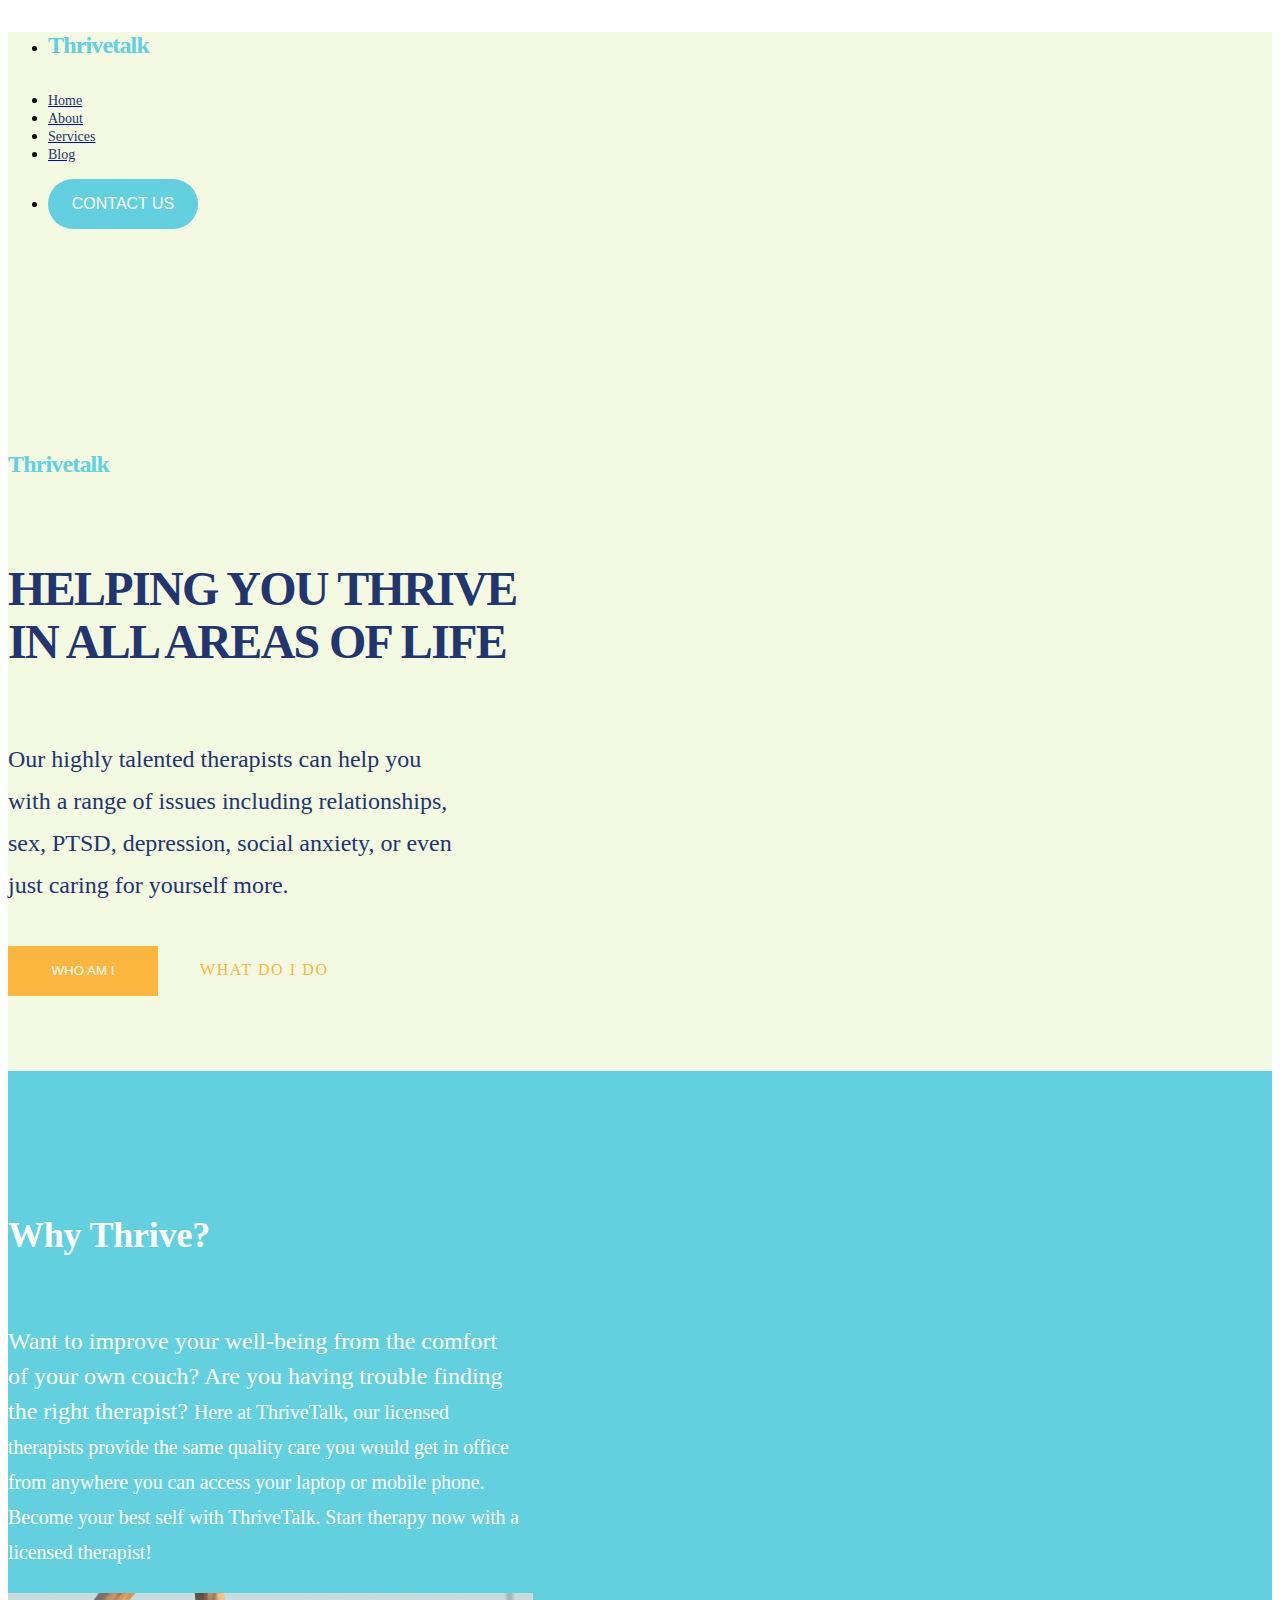
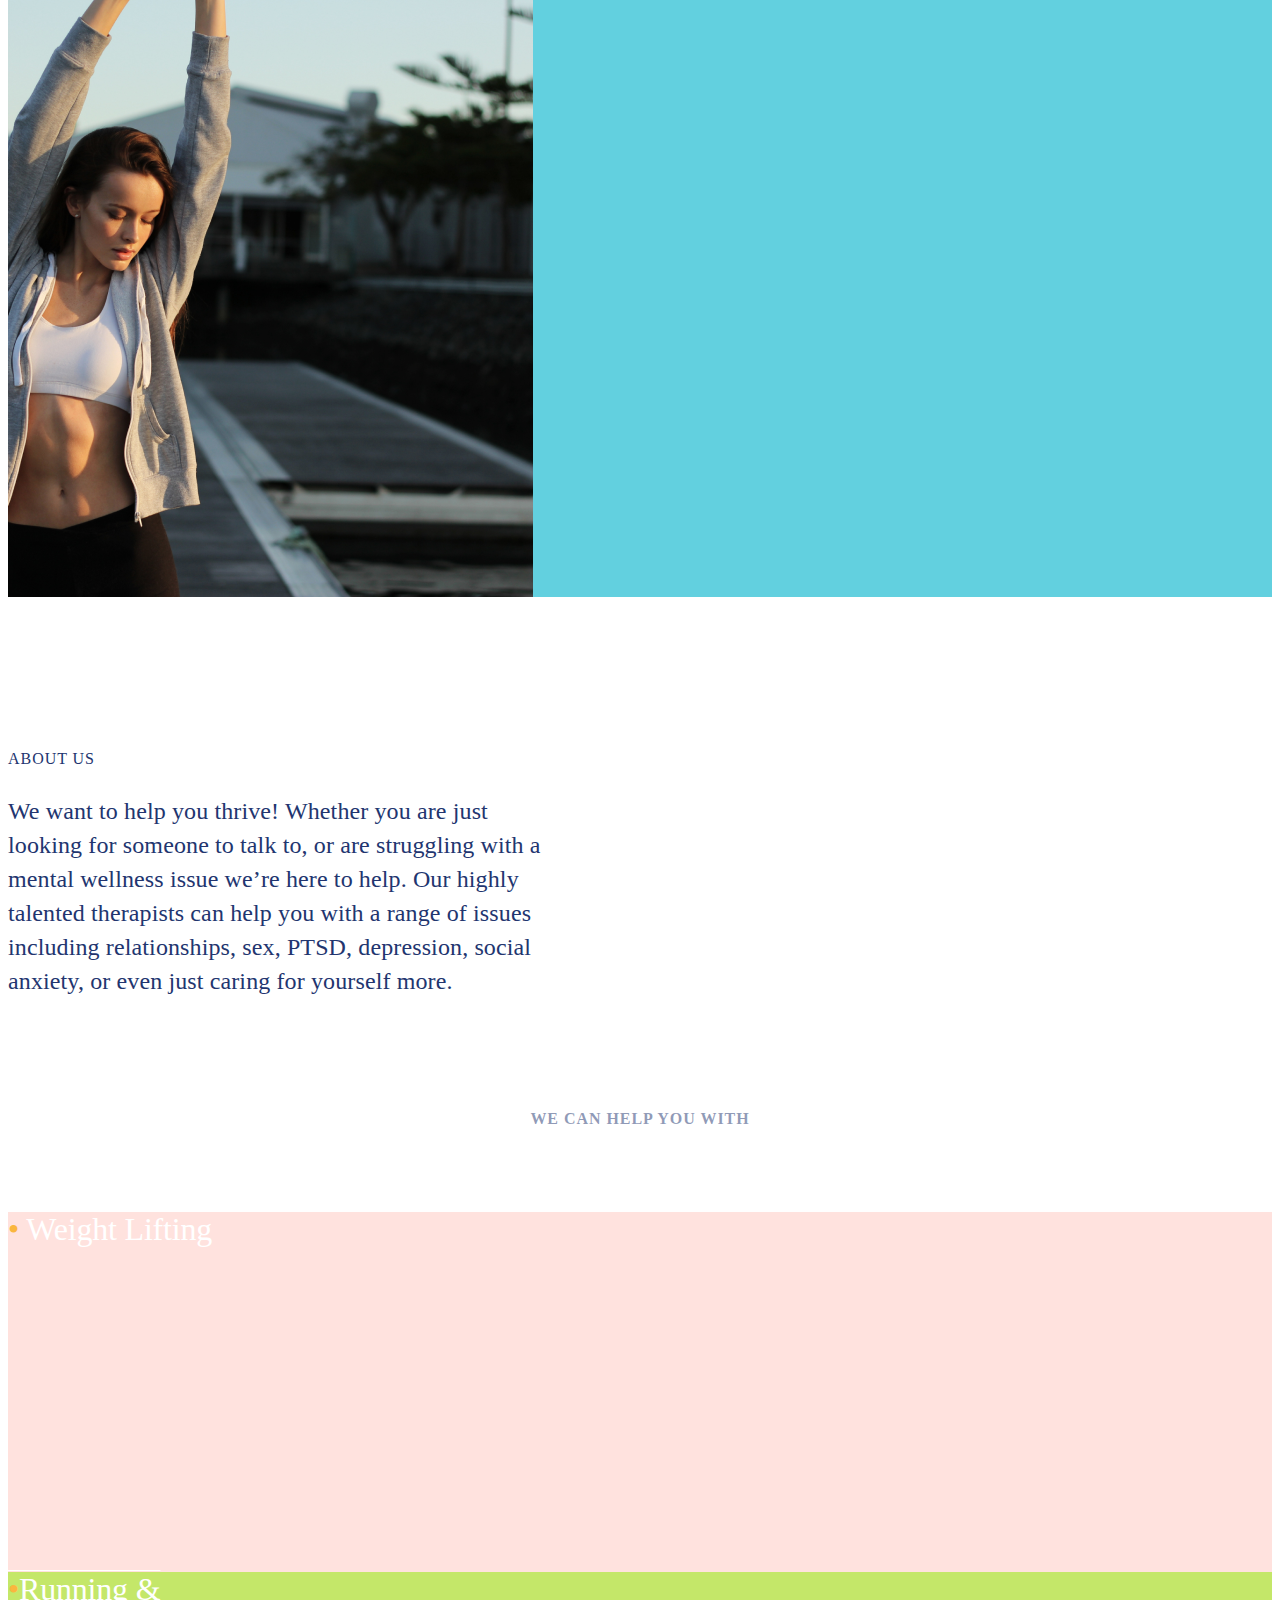
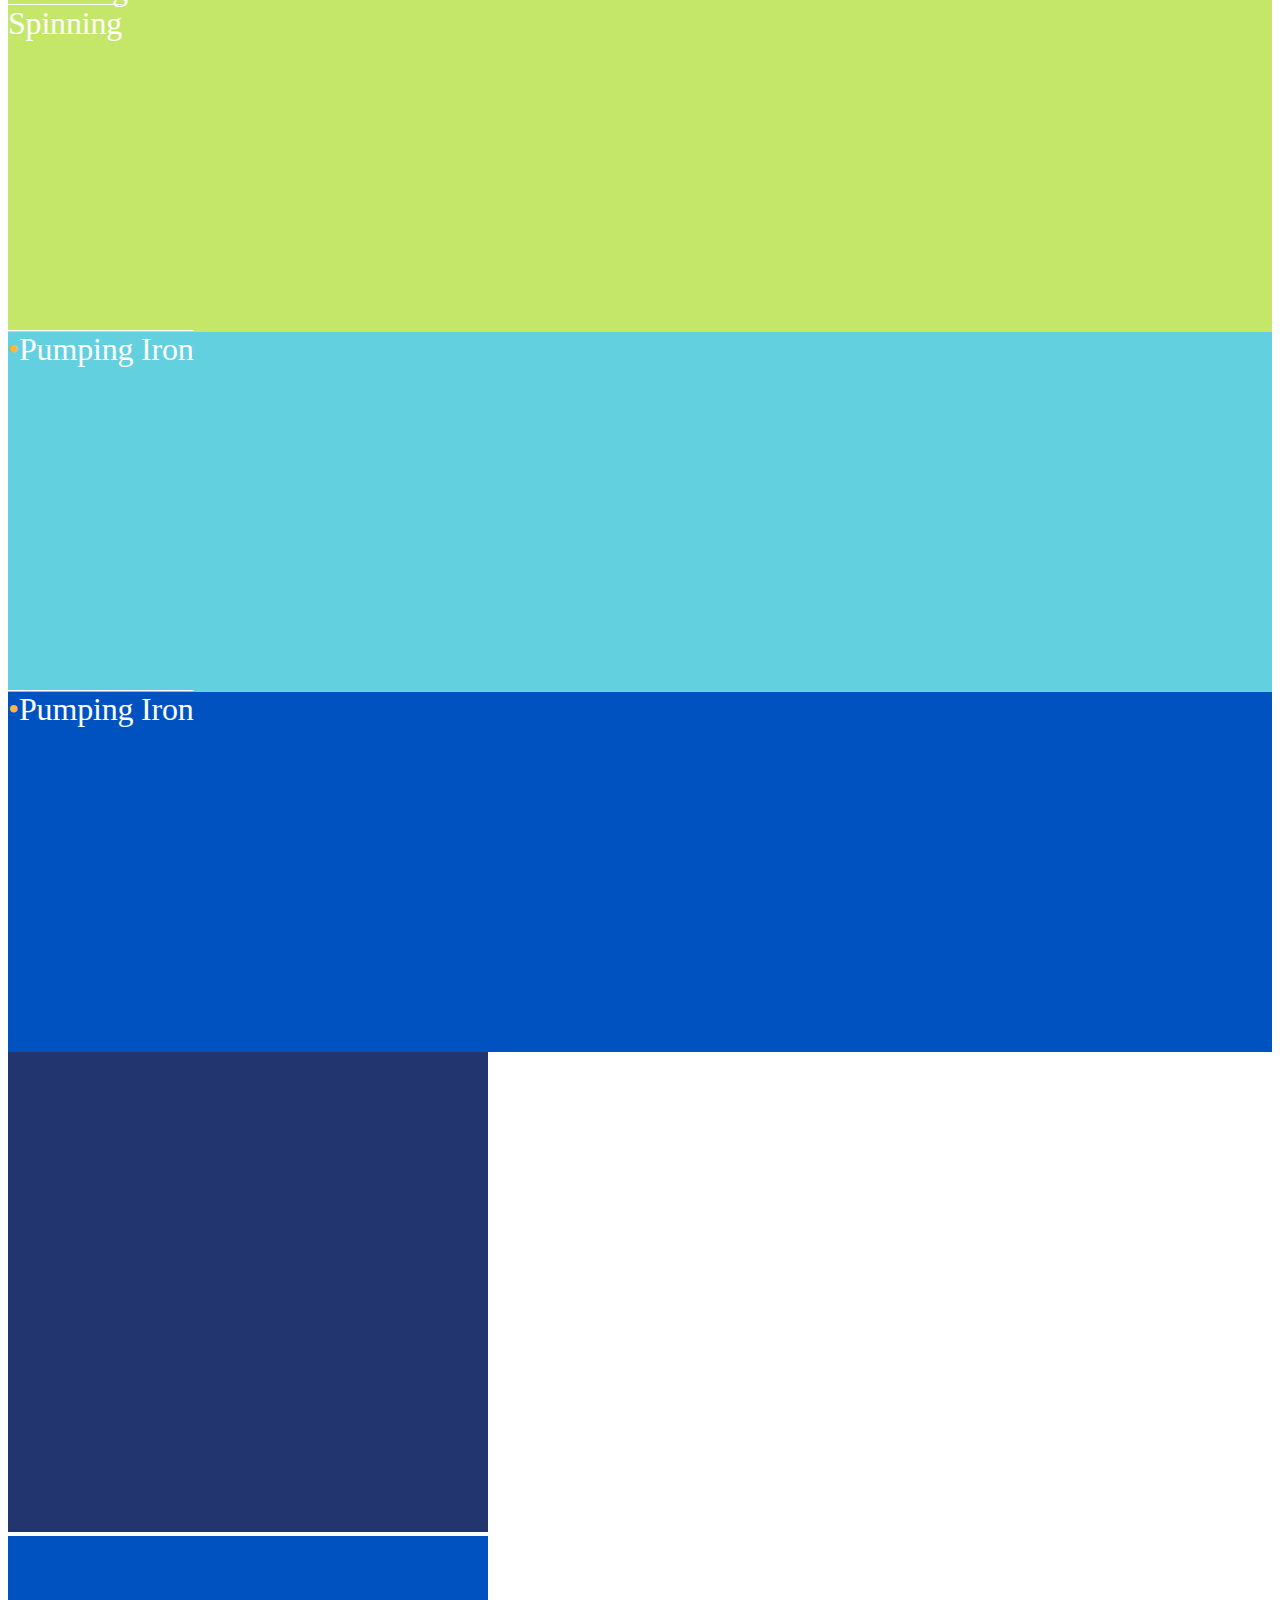
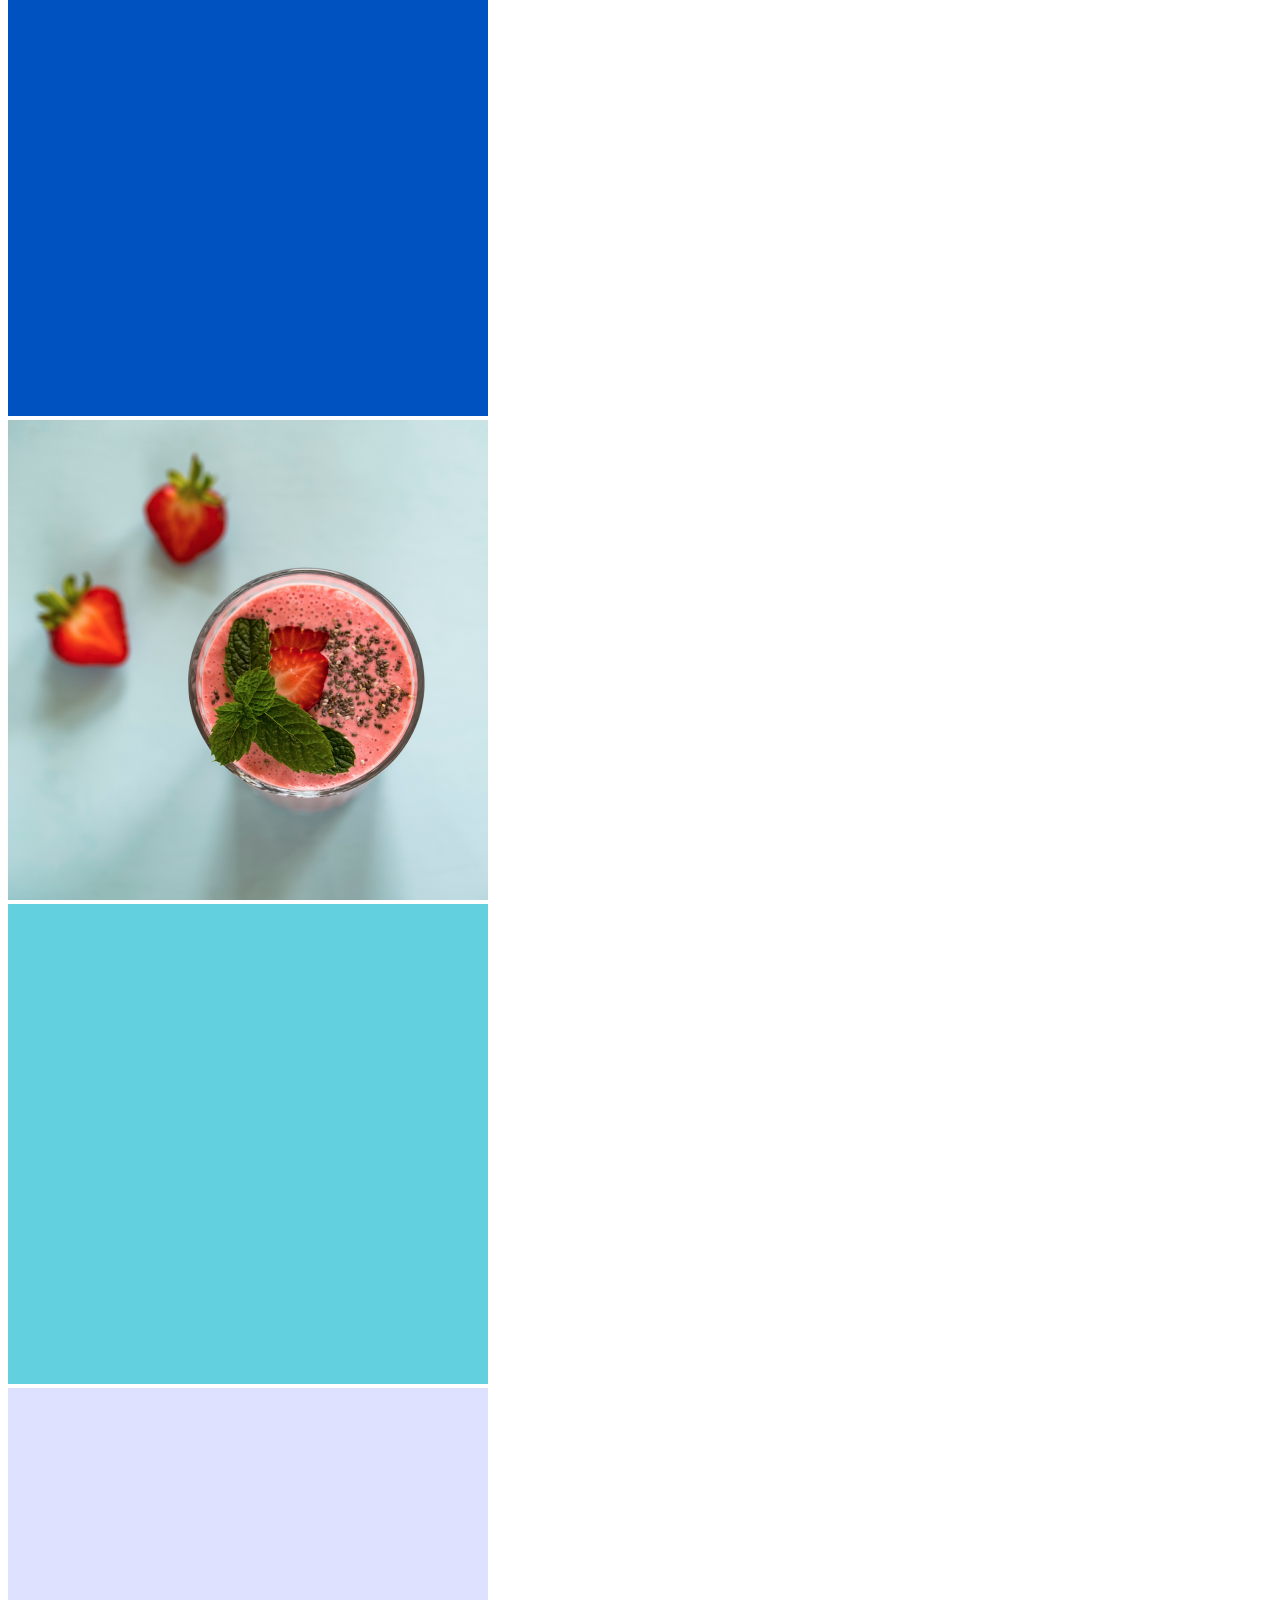
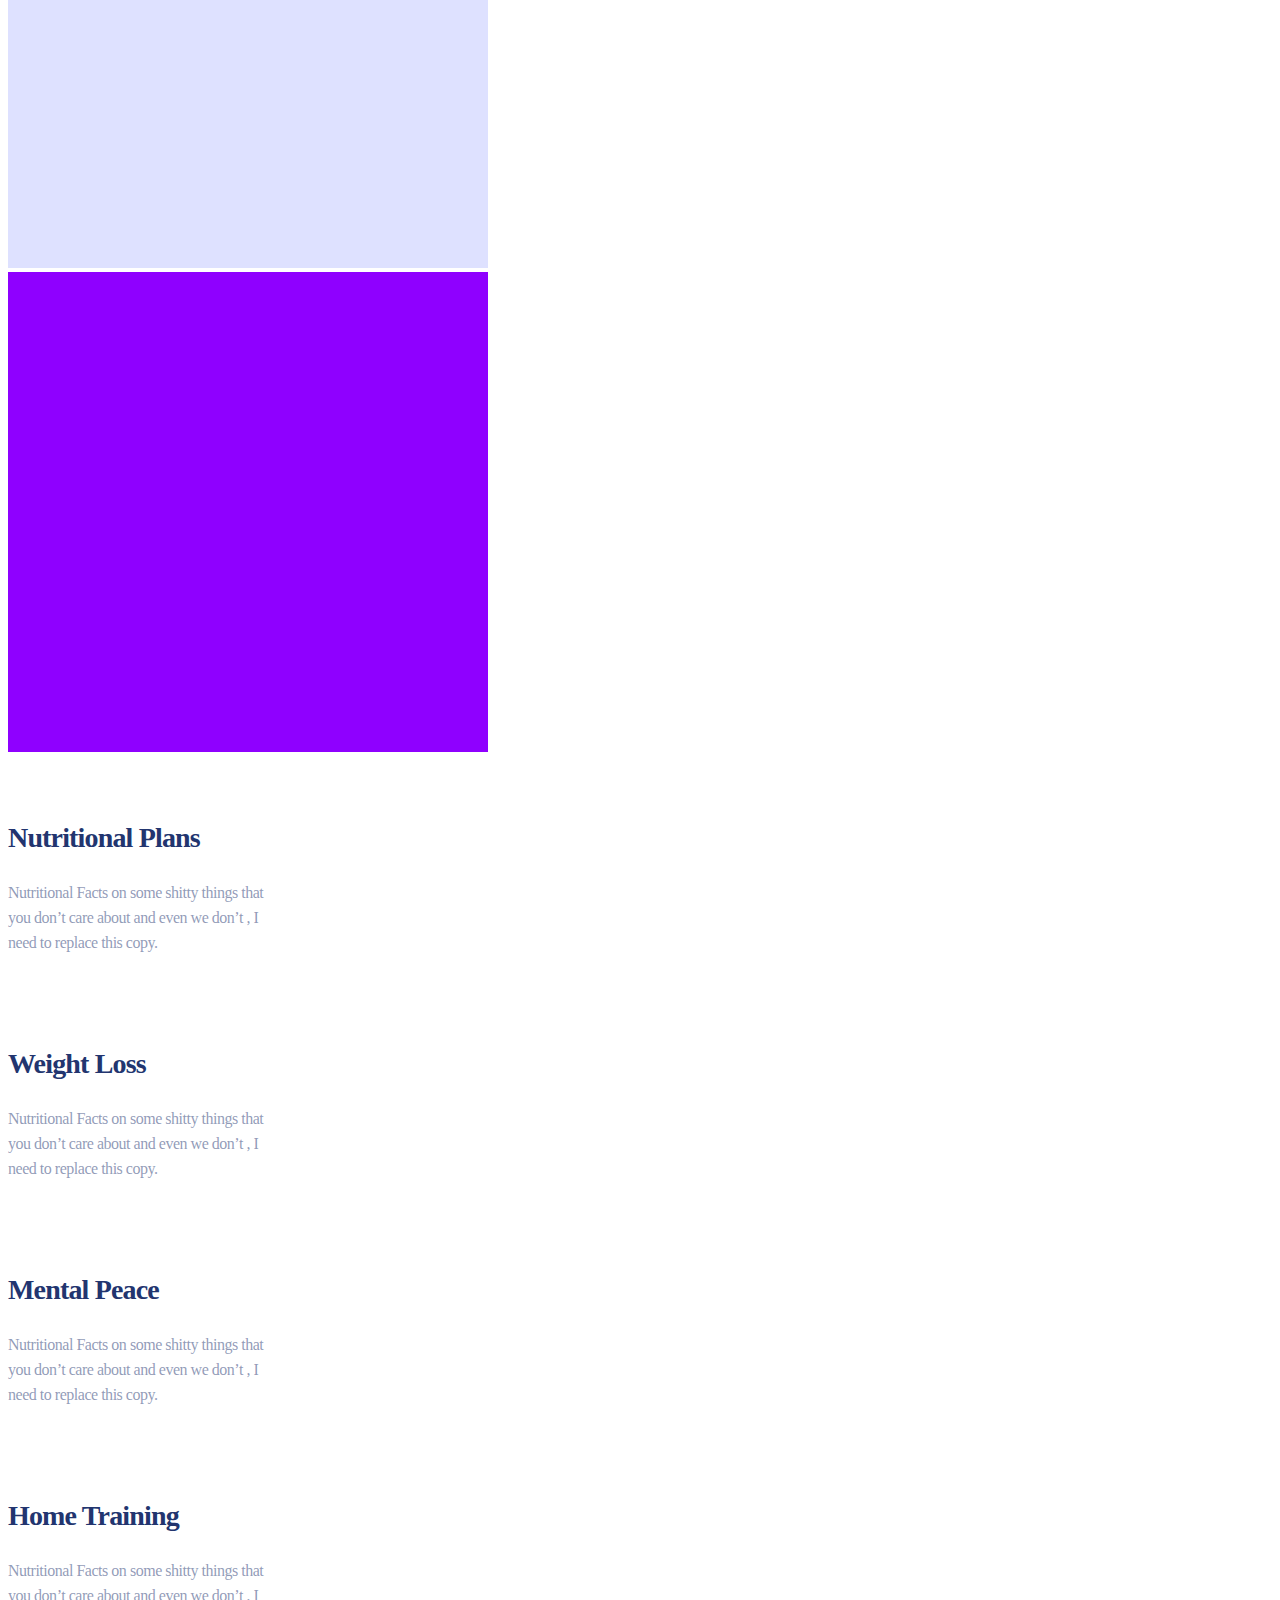
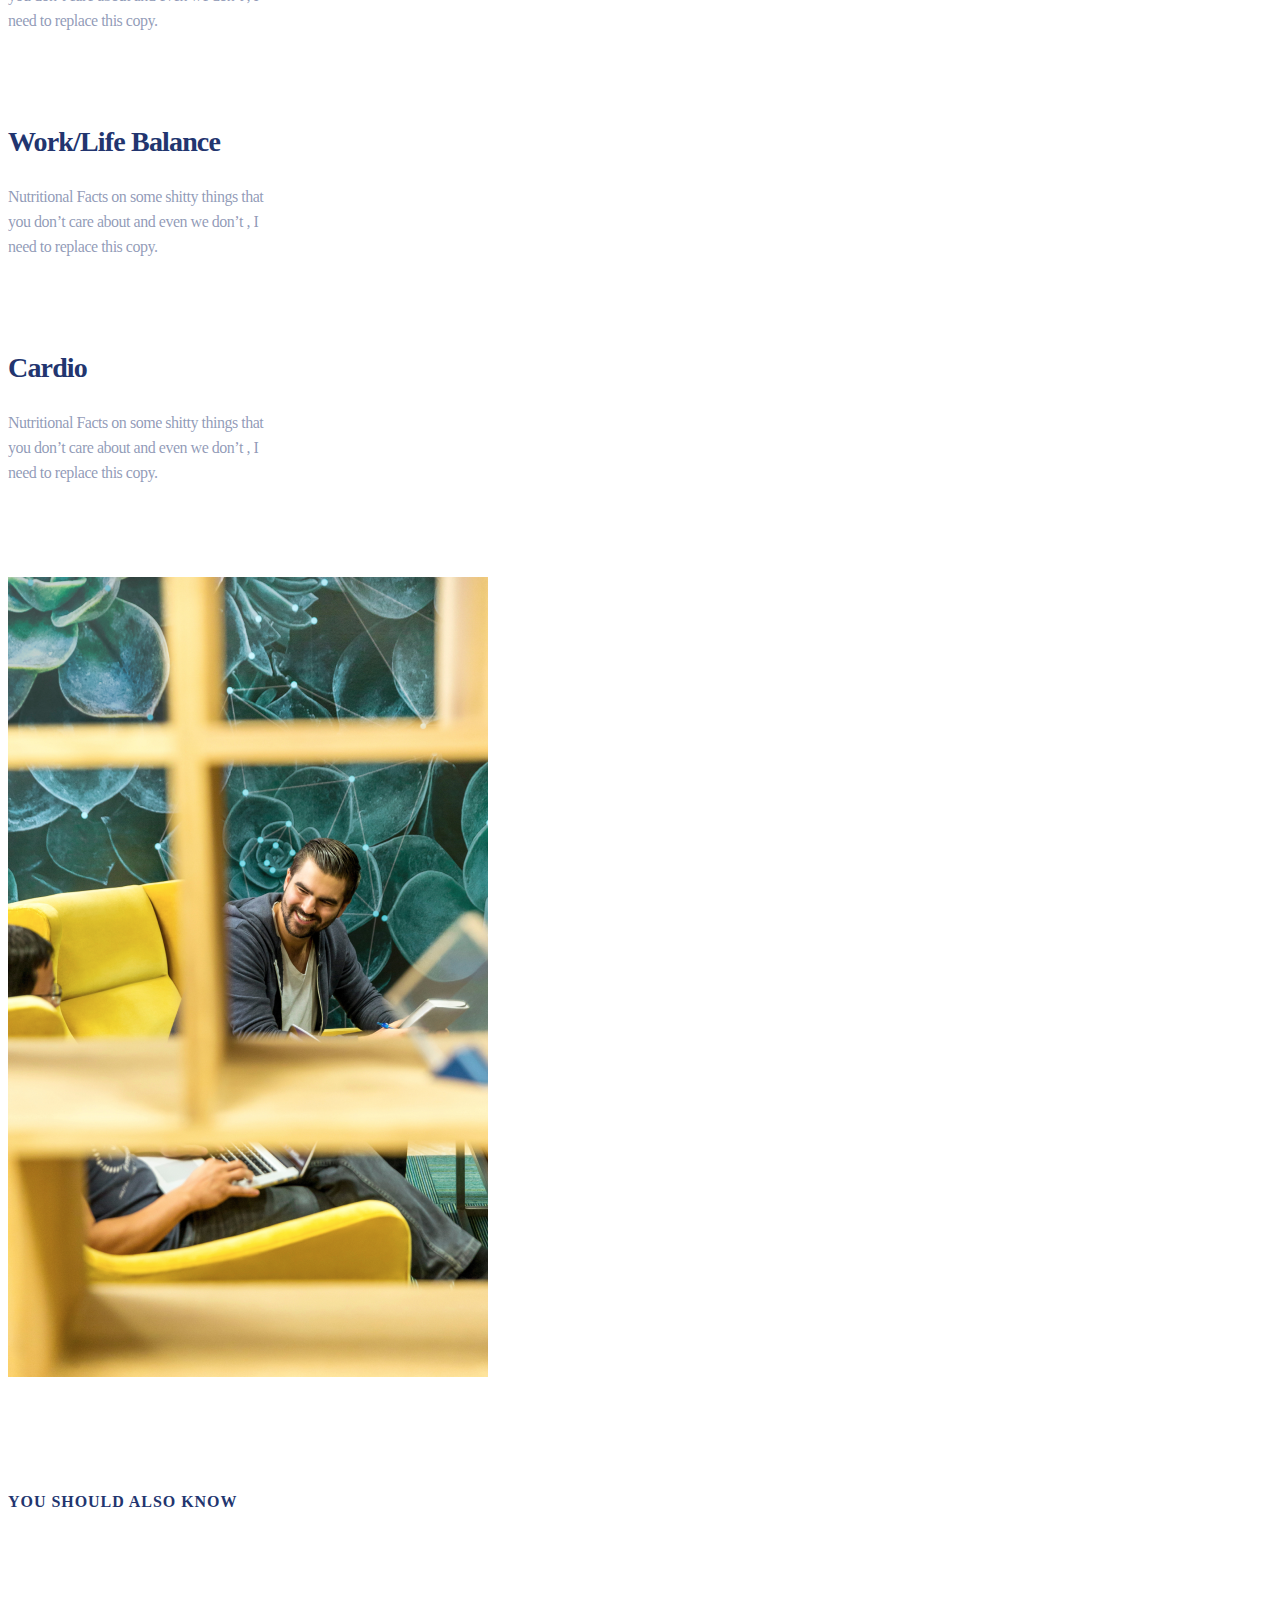
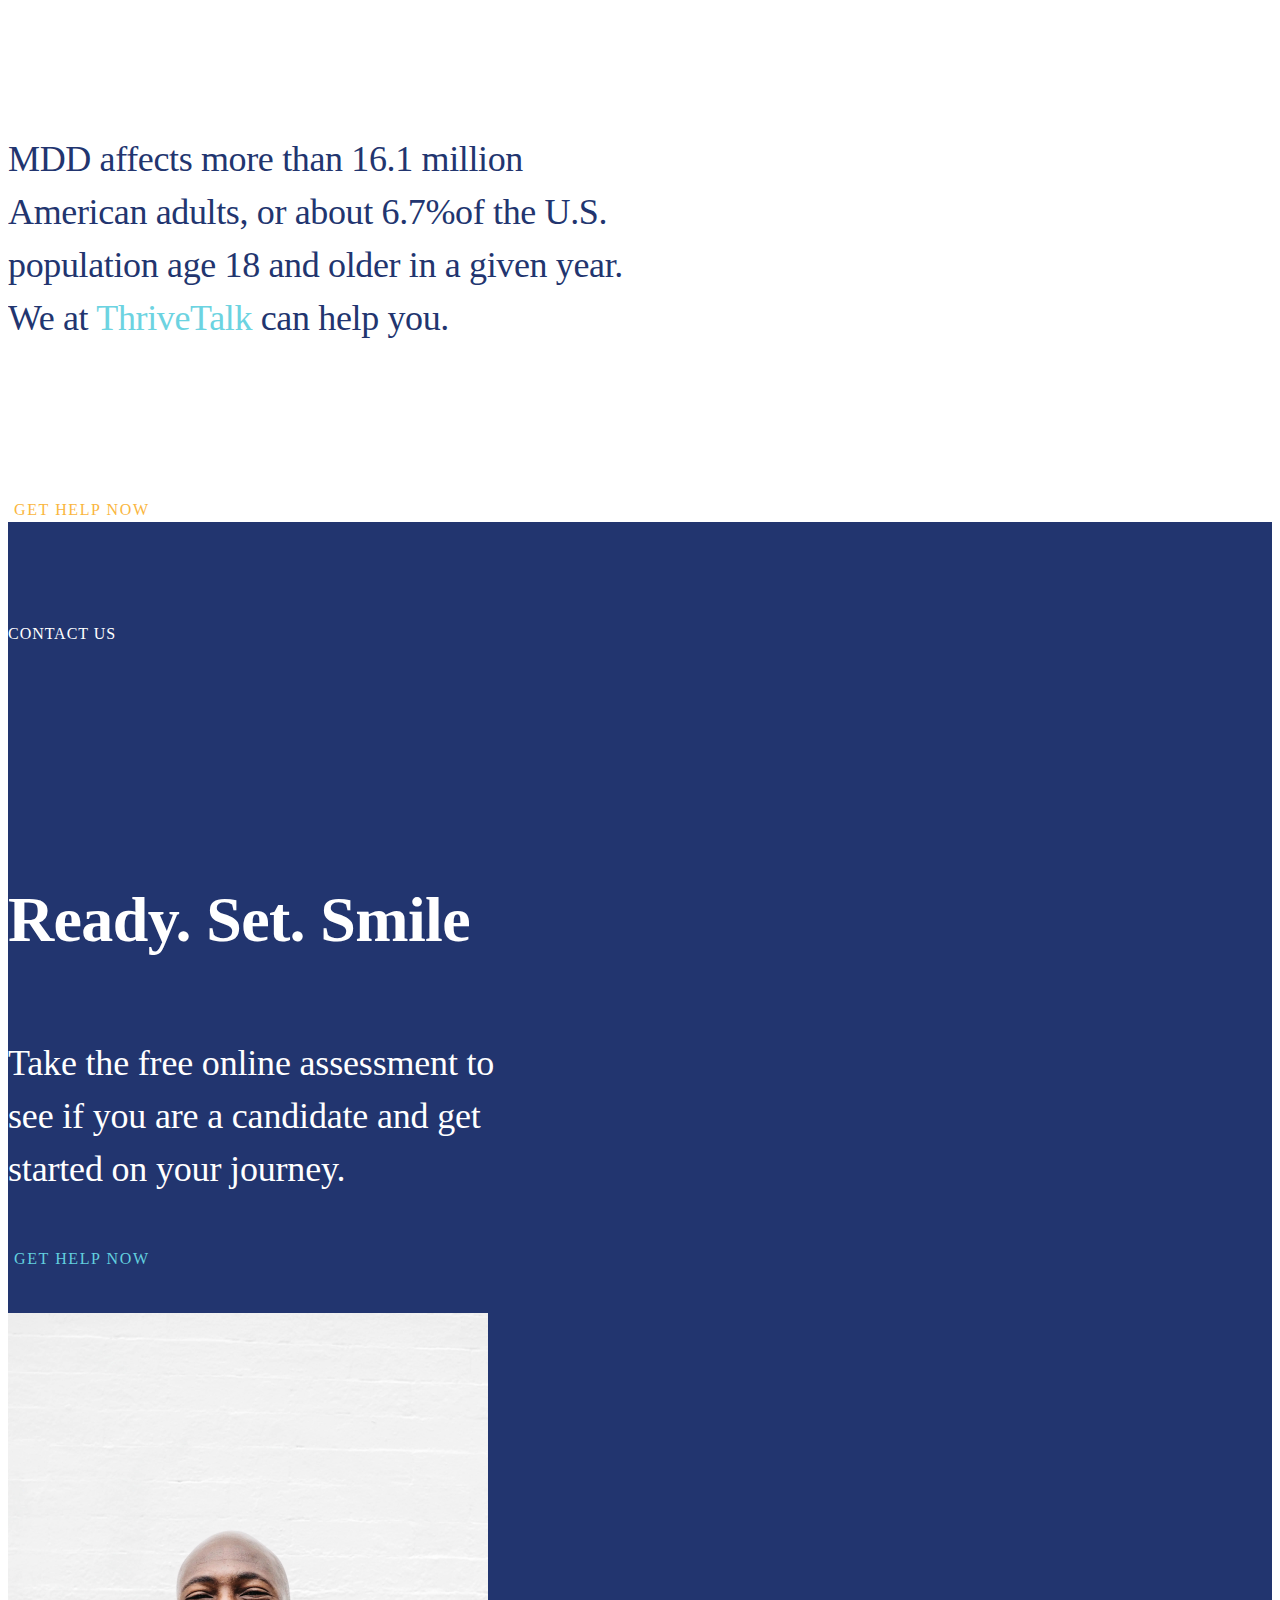
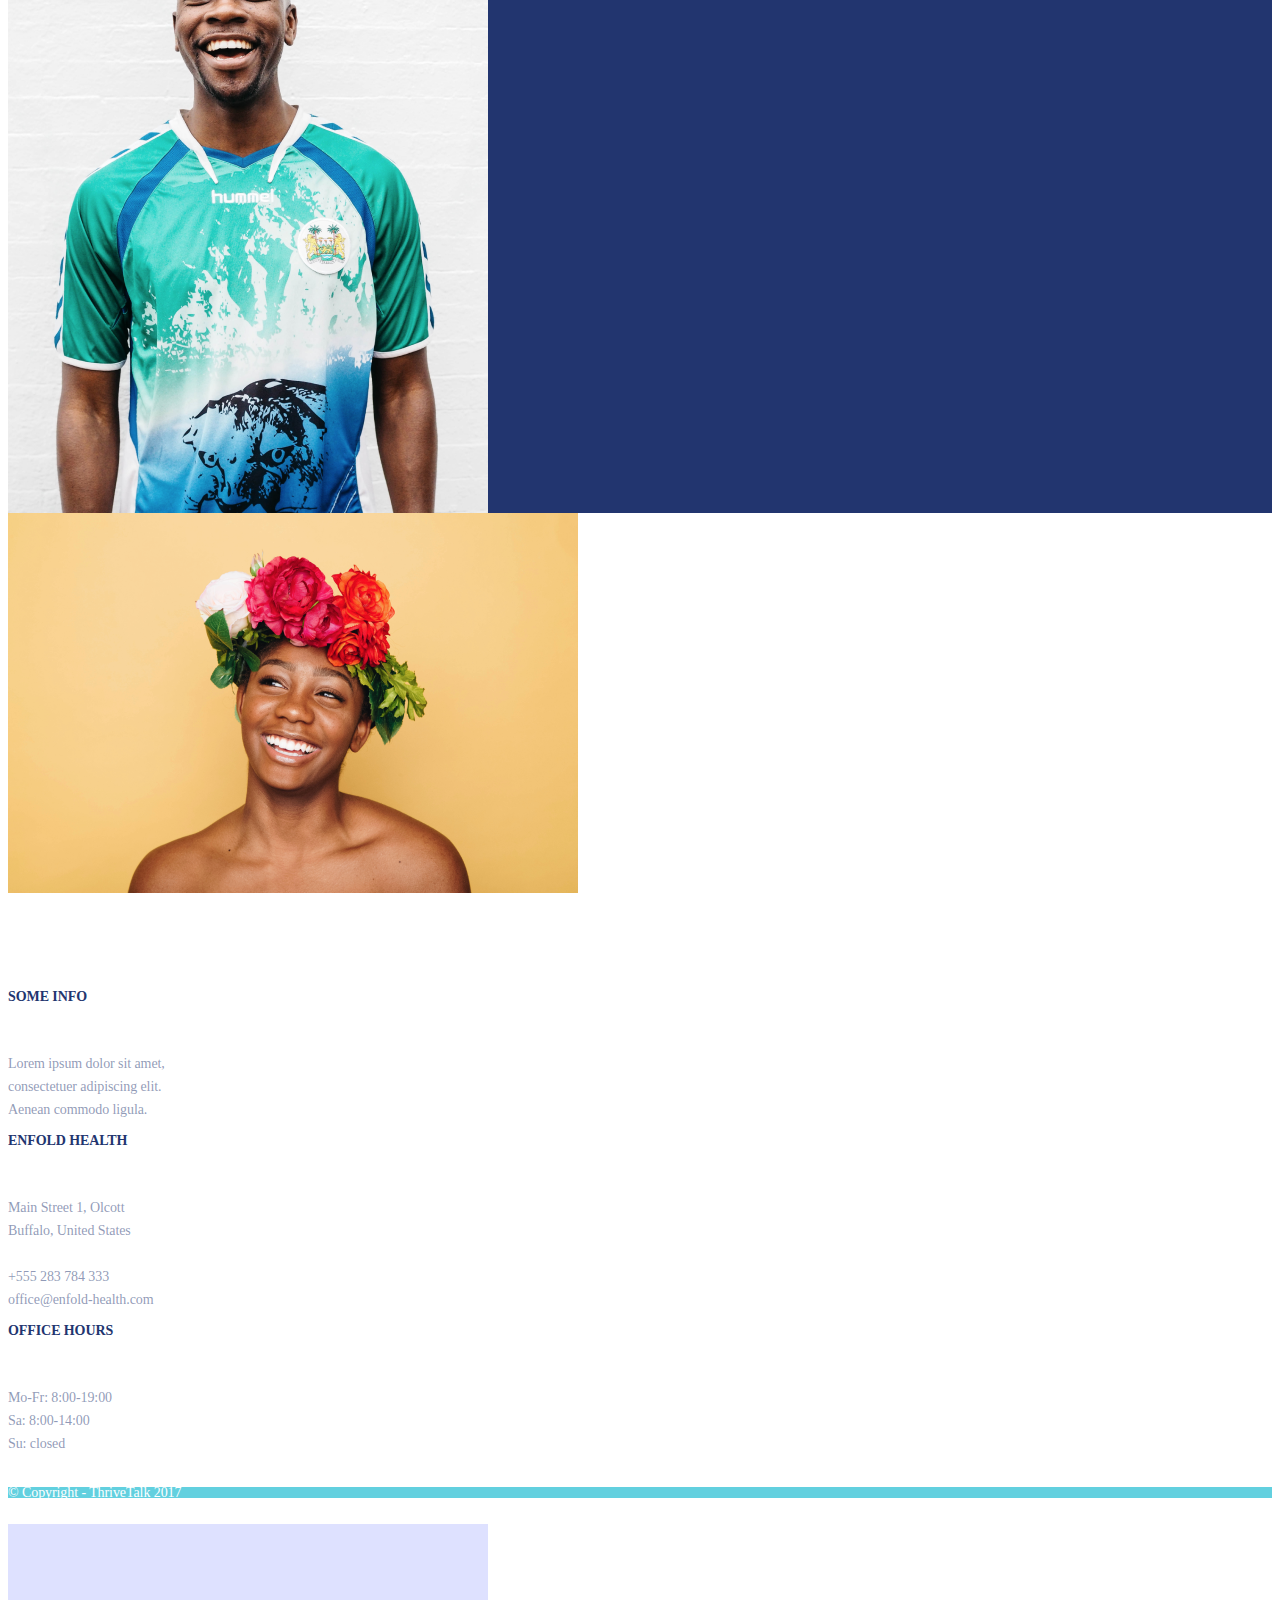
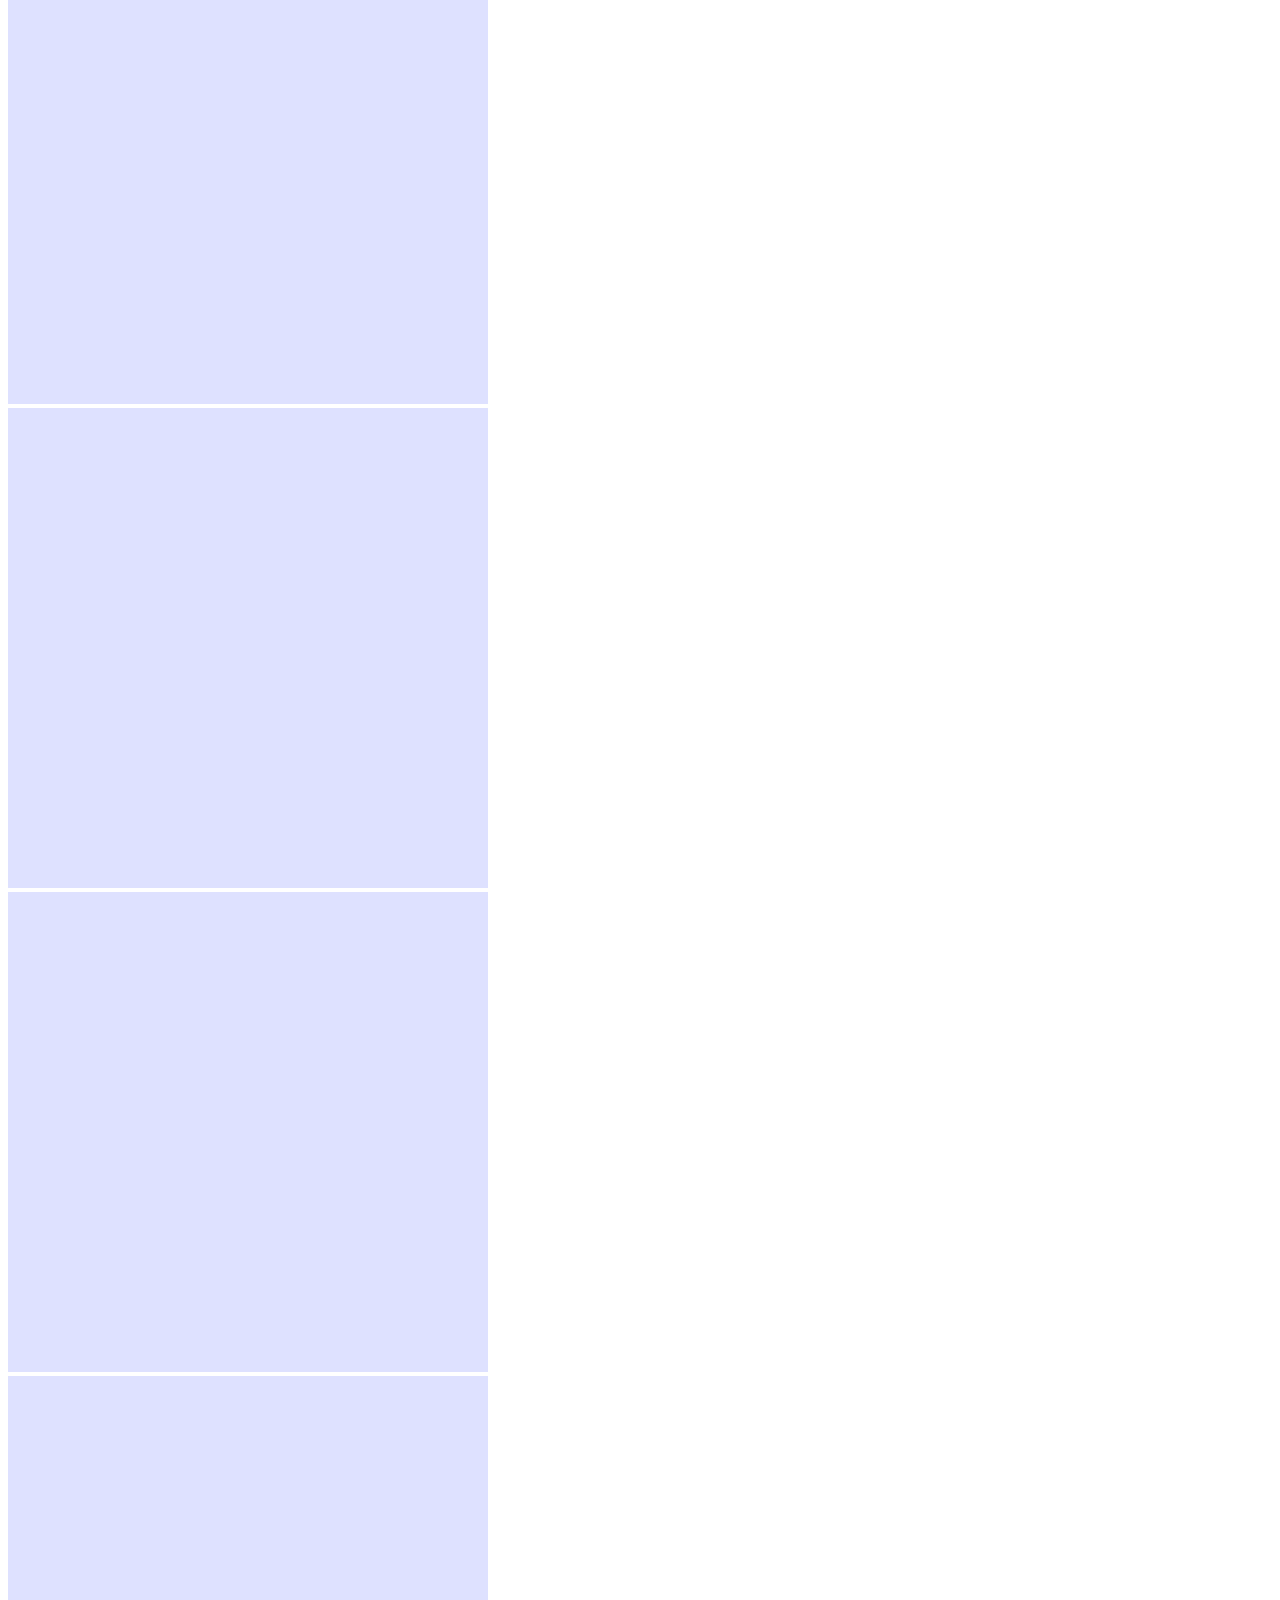
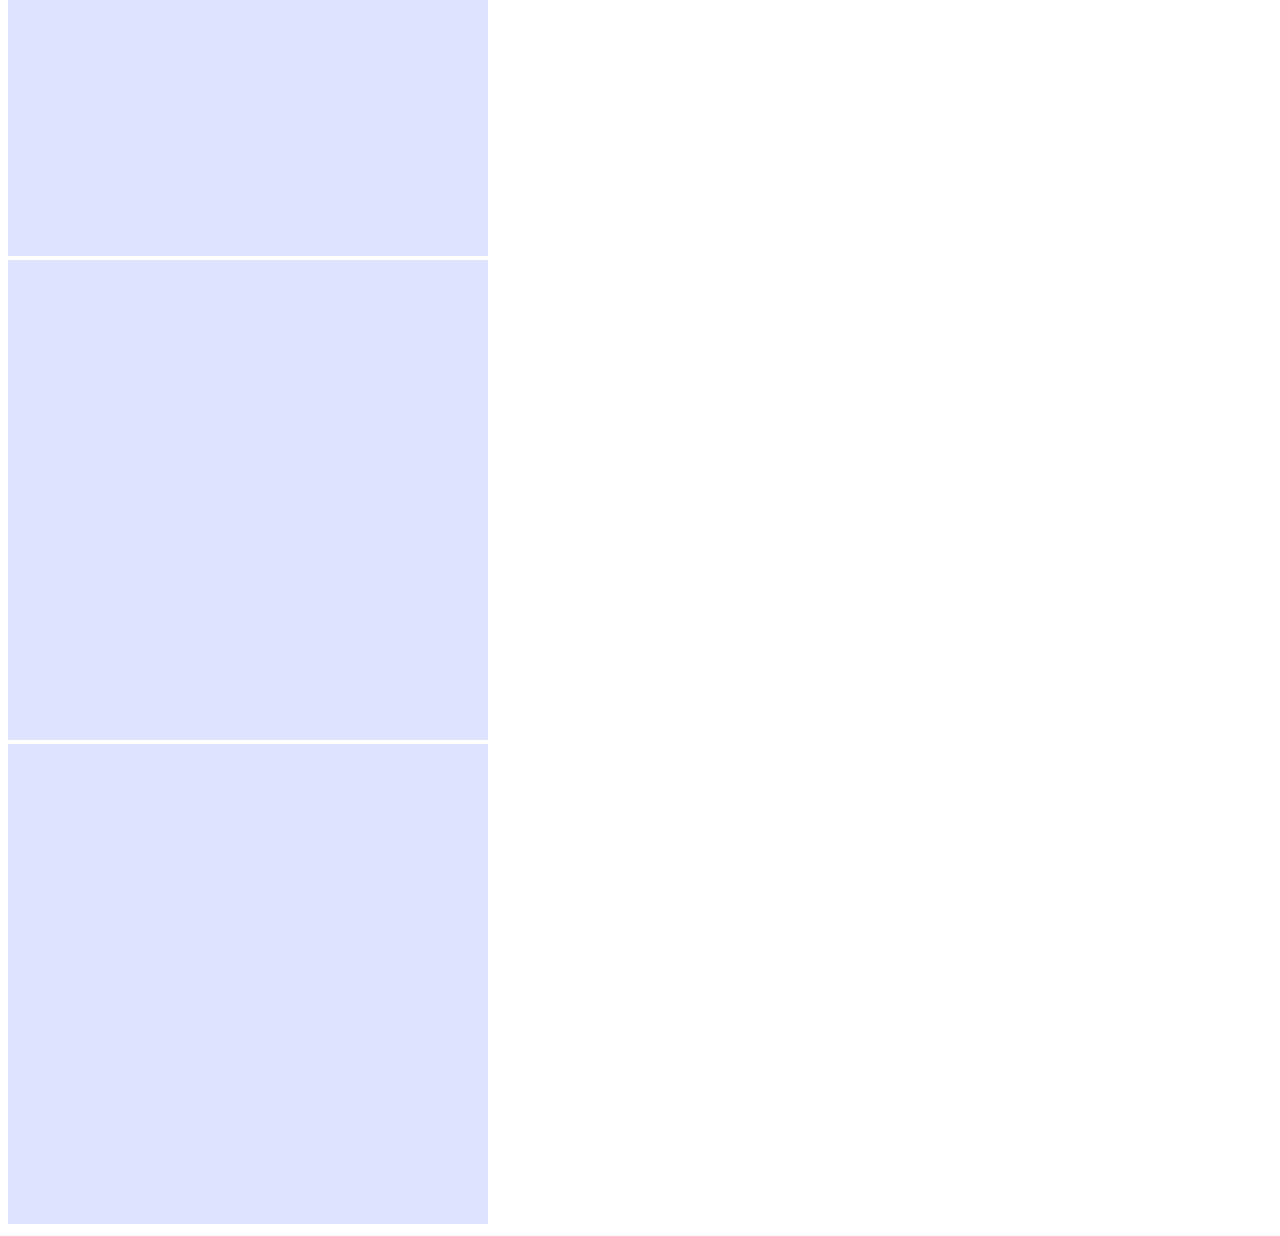
==== index.html @ 2ba62406 "main images" ====
<!DOCTYPE html>
<html lang="en">

<head>
    <meta charset="UTF-8">
    <meta http-equiv="X-UA-Compatible" content="IE=edge">
    <meta name="viewport" content="width=device-width, initial-scale=1.0">
    <title>Document</title>
    <link rel="preconnect" href="https://fonts.googleapis.com">
    <link rel="preconnect" href="https://fonts.gstatic.com" crossorigin>
    <link href="https://fonts.googleapis.com/css2?family=Roboto&display=swap" rel="stylesheet">
    <link href="https://cdn.jsdelivr.net/npm/bootstrap@5.0.1/dist/css/bootstrap.min.css" rel="stylesheet"
        integrity="sha384-+0n0xVW2eSR5OomGNYDnhzAbDsOXxcvSN1TPprVMTNDbiYZCxYbOOl7+AMvyTG2x" crossorigin="anonymous">
    <link rel="stylesheet" href="bootstrap.js">
    <link rel="stylesheet" href="./style/style.css">
</head>

<body>

    <header class="header">

        <nav class="navig navbar navbar-expand-md">
            <div class=" container-fluid ">
                <div class=" row  col-auto col-xl-2 offset-sm-1">
                    <ul class="navbar-nav d-flex ">
                        <li class="nav-item d-flex">
                            <h4 class="h4">Thrivetalk</h4>
                        </li>
                    </ul>
                </div>
                <div class="row  col-auto col-xl-2 ">
                    <ul class="navbar-nav navpan justify-content-evenly d-flex">
                        <li class="mainMenuItem d-flex">
                            <a class="nav-link  " href="# "><span class="nav_text">Home</span></a>
                        </li>
                        <li class="mainMenuItem d-flex">
                            <a class="nav-link  " href="# "><span class="nav_text">About</span></a>
                        </li>
                        <li class="mainMenuItem d-flex">
                            <a class="nav-link  " href="# "><span class="nav_text">Services</span></a>
                        </li>
                        <li class="mainMenuItem d-flex">
                            <a class="nav-link  " href="# "><span class="nav_text">Blog</span></a>
                        </li>
                    </ul>
                </div>
                <div class=" row  col-auto col-xl-2 ">
                    <ul class="navbar-nav d-flex ">
                        <li class="nav-item d-flex">
                            <button class="buttoncontact"> <span class="butttext">CONTACT US</span></button>
                        </li>
                    </ul>
                </div>
            </div>
        </nav>


        <section class="headinfo">
            <div class="container-fluid  ">
                <div class="row justify-content-start ">
                    <div class=" col-auto  col-md-5 offset-sm-1">
                        <div class="d-flex col-auto thrivehead">
                            <h4 class="h4">Thrivetalk</h4>
                        </div>
                        <div class="d-flex col-auto ">
                            <h1 class="h1">HELPING YOU THRIVE <br>
                                IN ALL AREAS OF LIFE</h1>
                        </div>
                        <div class="d-flex col-auto ">
                            <p class="phead">
                                Our highly talented therapists can help you <br>
                                with a range of issues including relationships,<br>
                                sex, PTSD, depression, social anxiety, or even <br>
                                just caring for yourself more.
                            </p>
                        </div>
                    </div>
                </div>
            </div>

            <div class="container-fluid contbottom">
                <div class="row justify-content-start">
                    <div class=" col-auto d-flex col-md-5 offset-sm-1 ">
                        <button class="button">WHO AM I</button>
                        <button class="buttonclear"><span class="buttontext ">WHAT DO I DO</span></button>
                    </div>
                </div>
            </div>
        </section>
    </header>

    <section class="ssgirl">
        <div class="container-fluid ss1">
            <div class="row justify-content-sm-center justify-content-xl-between ">
                <div class="col-auto col-xl-5 offset-sm-1 ">
                    <h3 class="h3">Why Thrive?</h3>
                    <p class="pwantto">
                        Want to improve your well-being from the comfort <br>
                        of your own couch? Are you having trouble finding <br>
                        the right therapist? <span class="colortext">Here at ThriveTalk, our licensed <br>
                            therapists provide the same quality care you would get in office <br>
                            from anywhere you can access your laptop or mobile phone. <br>
                            Become your best self with ThriveTalk. Start therapy now with a <br>
                            licensed therapist!</span>
                    </p>
                </div>
                <div class="col-auto col-xl-5 offset-sm-1 offset-xl-0 ">
                    <img class="img-fluid  userimg imgposition float-end" src="./images/christopher-campbell-40367.png "
                        alt="девушка ">
                </div>
            </div>
        </div>
    </section>

    <section class="aboutus">
        <div class="container-fluid ">
            <div class="row justify-content-sm-start aboutus">
                <div class="col-auto  col-xl-2 offset-sm-1  ">
                    <p class="pabout">ABOUT US</p>
                </div>
                <div class=" col-auto col-xl-5 offset-sm-1 ">
                    <p class="pwewhant">
                        We want to help you thrive! Whether you are just <br>
                        looking for someone to talk to, or are struggling with a <br>
                        mental wellness issue we’re here to help. Our highly <br>
                        talented therapists can help you with a range of issues <br>
                        including relationships, sex, PTSD, depression, social <br>
                        anxiety, or even just caring for yourself more.
                    </p>
                </div>
            </div>
            <div class="row justify-content-center">
                <div class="col- auto col-xl-2">
                    <h5 class="h5">WE CAN HELP YOU WITH</h5>
                </div>
            </div>
        </div>
    </section>

    <section>
        <div class="container-fluid">
            <div class="row flex-wrap align-items-center justify-content-center imgcontent">
                <div class=" col-auto d-flex  col-lg-3  justify-content-center weightlifting">
                    <div class="justify-content-center">
                        <!-- падинги -->
                        <h8 class="h8"> Weight Lifting</h8>
                    </div>
                </div>
                <div class="col-auto d-flex col-lg-3  justify-content-center runningspinn">
                    <div class="justify-content-center">
                        <h8 class="h8">Running & <br> Spinning</h8>
                    </div>
                </div>
                <div class=" col-auto d-flex  col-lg-3  justify-content-center pumpingirona">
                    <div class="justify-content-center">
                        <h8 class="h8">Pumping Iron</h8>
                    </div>
                </div>
                <div class=" col-auto d-flex  col-lg-3  justify-content-center pumpingironb">
                    <div class="justify-content-center">
                        <h8 class="h8">Pumping Iron</h8>
                    </div>
                </div>
            </div>
        </div>
    </section>

    <section class="">
        <div class="container-fluid ">
            <div class="row col-12  justify-content-center ">
                <div class=" col-lg-4  imgcontent"><img class="img-fluid " src="./images/Rectangle 2.png" alt="картинка ">
                </div>
                <div class=" col-lg-4  imgcontent"><img class="img-fluid " src="./images/Rectangle 2 (1).png " alt="картинка ">
                </div>
                <div class=" col-lg-4  imgcontent"><img class="img-fluid " src="./images/joanna-kosinska-340748.png"
                        alt="картинка "></div>
            </div>
            <div class="row col-12 justify-content-center ">
                <div class=" col-lg-4  imgcontent"><img class="img-fluid " src="./images/Rectangle 2 (2).png" alt="картинка ">
                </div>
                <div class=" col-lg-4  imgcontent"><img class="img-fluid " src="./images/Rectangle 2 (3).png" alt="картинка ">
                </div>
                <div class=" col-lg-4  imgcontent"><img class="img-fluid " src="./images/Rectangle 2 (4).png" alt="картинка ">
                </div>

            </div>
    </section>

    <section>
        <div class="container-fluid">
            <div class="row d-flex ">
                <div class="d-flex  col-auto col-xl-4 justify-content-center">
                    <div>
                        <h6 class="h6 ">Nutritional Plans</h6>
                        <p class="p6">
                            Nutritional Facts on some shitty things that <br>
                            you don’t care about and even we don’t , I <br>
                            need to replace this copy.
                        </p>
                    </div>
                </div>
                <div class="d-flex  col-auto col-xl-4 justify-content-center">
                    <div>
                        <h6 class="h6 ">Weight Loss</h6>
                        <p class="p6">
                            Nutritional Facts on some shitty things that <br>
                            you don’t care about and even we don’t , I <br>
                            need to replace this copy.
                        </p>
                    </div>
                </div>
                <div class="d-flex  col-auto col-xl-4 justify-content-center">
                    <div>
                        <h6 class="h6 ">Mental Peace</h6>
                        <p class="p6">
                            Nutritional Facts on some shitty things that <br>
                            you don’t care about and even we don’t , I <br>
                            need to replace this copy.
                        </p>
                    </div>
                </div>
            </div>
            <div class="row ">
                <div class="d-flex  col-auto col-xl-4 justify-content-center">
                    <div>
                        <h6 class="h6 ">Home Training</h6>
                        <p class="p6">
                            Nutritional Facts on some shitty things that <br>
                            you don’t care about and even we don’t , I <br>
                            need to replace this copy.
                        </p>
                    </div>
                </div>
                <div class="d-flex  col-auto col-xl-4 justify-content-center">
                    <div>
                        <h6 class="h6 ">Work/Life Balance</h6>
                        <p class="p6">
                            Nutritional Facts on some shitty things that <br>
                            you don’t care about and even we don’t , I <br>
                            need to replace this copy.
                        </p>
                    </div>
                </div>
                <div class="d-flex  col-auto col-xl-4 justify-content-center">
                    <div>
                        <h6 class="h6 ">Cardio</h6>
                        <p class="p6">
                            Nutritional Facts on some shitty things that <br>
                            you don’t care about and even we don’t , I <br>
                            need to replace this copy.
                        </p>
                    </div>
                </div>

            </div>

        </div>
    </section>

    <section class="sstwomen">
        <div class="container-fluid ss1">
            <div class="row justify-content-md-start ">
                <div class="col-auto col-xl-4 offset-sm-1 offset-xl-0 ">
                    <img class="img-fluid  userimg imgposition float-start"
                        src="./images/linkedin-sales-navigator-402831.png " alt="смех ">
                </div>
                <div class="col-auto col-xl-5 offset-sm-1">
                    <h3 class="hyoushold">YOU SHOULD ALSO KNOW</h3>
                    <p class="pmdd">
                        MDD affects more than 16.1 million<br>
                        American adults, or about 6.7%of the U.S.<br>
                        population age 18 and older in a given year.<br>
                        We at<span class="colorthrivetalk"> ThriveTalk </span>can help you.
                    </p>
                    <button class="buttonclearget"><span class="buttontext ">GET HELP NOW</span></button>
                </div>
            </div>
        </div>
    </section>

    <section class="sstiger">
        <div class="container-fluid ss1">
            <div class="row justify-content-sm-center justify-content-xl-between ">
                <div class="col-auto col-xl-5 offset-sm-1 diwready">
                    <h7 class="h7">CONTACT US</h7>
                    <h3 class="hready">Ready. Set. Smile</h3>
                    <p class="ptake">
                        Take the free online assessment to <br>
                        see if you are a candidate and get <br>
                        started on your journey.
                    </p>
                    <button class="buttonclearget"><span class="buttontextblu">GET HELP NOW</span></button>
                </div>
                <div class="col-auto col-xl-4 offset-sm-1 offset-xl-0  ">
                    <img class="img-fluid  userimg imgposition float-end" src="./images/charles-etoroma-390119.png"
                        alt="тигр">
                </div>
            </div>
        </div>
    </section>

    <footer>
        <section class="sstwomen">
            <div class="container-fluid ss1">
                <div class="row justify-content-md-center justify-content-xl-between ">
                    <div class="col-auto col-xl-5 ">
                        <img class="img-fluid  userimg imgposition float-start"
                            src="./images/autumn-goodman-242825.png " alt="смех девушки ">
                    </div>
                    <div class="col-auto col-xl-6 d-flex infobot ">
                        <div class="col-auto col-xl-4  ">
                            <h3 class="hfooter">SOME INFO</h3>
                            <p class="pfooter">
                                Lorem ipsum dolor sit amet,<br>
                                consectetuer adipiscing elit.<br>
                                Aenean commodo ligula.
                            </p>
                        </div>
                        <div class="col-auto col-xl-4  ">
                            <h3 class="hfooter">ENFOLD HEALTH</h3>
                            <p class="pfooter">
                                Main Street 1, Olcott<br>
                                Buffalo, United States<br>
                                <br>
                                +555 283 784 333<br>
                                office@enfold-health.com
                            </p>
                        </div>
                        <div class="col-auto col-xl-4  ">
                            <h3 class="hfooter">OFFICE HOURS</h3>
                            <p class="pfooter">
                                Mo-Fr: 8:00-19:00 <br>
                                Sa: 8:00-14:00 <br>
                                Su: closed
                            </p>
                        </div>
                    </div>
                </div>
                <div class="row botcol ">
                    <div class="col-auto col-xl offset-sm-1">
                        <p class="pbot">© Copyright - ThriveTalk 2017</p>
                    </div>
                </div>
            </div>
        </section>
    </footer>
    <script src="https://code.jquery.com/jquery-3.5.1.slim.min.js"
        integrity="sha384-DfXdz2htPH0lsSSs5nCTpuj/zy4C+OGpamoFVy38MVBnE+IbbVYUew+OrCXaRkfj"
        crossorigin="anonymous"></script>
    <script src="https://cdn.jsdelivr.net/npm/popper.js@1.16.0/dist/umd/popper.min.js"
        integrity="sha384-Q6E9RHvbIyZFJoft+2mJbHaEWldlvI9IOYy5n3zV9zzTtmI3UksdQRVvoxMfooAo"
        crossorigin="anonymous"></script>
    <script src="https://cdn.jsdelivr.net/npm/bootstrap@5.0.1/dist/js/bootstrap.bundle.min.js "
        integrity="sha384-gtEjrD/SeCtmISkJkNUaaKMoLD0//ElJ19smozuHV6z3Iehds+3Ulb9Bn9Plx0x4 "
        crossorigin="anonymous "></script>
</body>

<div class="container-fluid ">
    <div class="row flex-wrap justify-content-center ">
        <div class="col-12 stickbox flex-wrap d-flex justify-content-center imgcontent">
            <div class="ol-auto col-lg-4  stick"><img class="img-fluid " src="./images/Rectangle 2 (3).png "
                    alt="картинка ">
            </div>
            <div class="ol-auto col-lg-4  stick"><img class="img-fluid " src="./images/Rectangle 2 (3).png "
                    alt="картинка "></div>
            <div class="ol-auto col-lg-4  stick"><img class="img-fluid " src="./images/Rectangle 2 (3).png "
                    alt="картинка ">
            </div>
        </div>
        <div class="col-12 stickbox flex-wrap d-flex justify-content-center imgcontent">
            <div class="ol-auto col-lg-4  stick"><img class="img-fluid " src="./images/Rectangle 2 (3).png "
                    alt="картинка ">
            </div>
            <div class="ol-auto col-lg-4  stick"><img class="img-fluid " src="./images/Rectangle 2 (3).png "
                    alt="картинка "></div>
            <div class="ol-auto col-lg-4  stick"><img class="img-fluid " src="./images/Rectangle 2 (3).png "
                    alt="картинка ">
            </div>
        </div>
    </div>
</div>

</html>
---- style/style.css ----
/* @font-face {
    font-family: 'Larsseit';
    src: local('Larsseit Thin'), local('Larsseit-Thin'),
        url('../Fonts/Larsseit-Thin.woff2') format('woff2'),
        url('../Fonts/Larsseit-Thin.woff') format('woff'),
        url('../Fonts/Larsseit-Thin.ttf') format('truetype');
    font-weight: 100;
    font-style: normal;
  } */

  .aboutus{
      margin-top: 150px;
      padding-bottom: 60px;
  }
.buttoncontact {
    font-size: 16px;
    width: 150px;
    height: 50px;
    border: none;
    color: white;
    
    text-align: center;
    background: #62D0DF;
border-radius: 50px;
}
.button {
    width: 150px;
    height: 50px;
    border: none;
    color: white;
    text-align: center;
    background-color: #FAB63E;
}


.botcol{
    background: #62D0DF;

}

.bgwhy{ 
    background-color: #62D0DF;
}

.buttontext{
font-family: Larsseit;
font-size: 16px;
line-height: 23px;
display: flex;
align-items: center;
letter-spacing: 0.1em;
color: #FAB63E;
}

.buttontextblu{
font-family: Larsseit;
font-size: 16px;
line-height: 23px;
display: flex;
align-items: center;
letter-spacing: 0.1em;
color: #62D0DF;
margin-bottom: 42px;
}

.buttonclear{
    background-color: Transparent;
    background-repeat:no-repeat;
    border: none;
    cursor:pointer;
    overflow: hidden;
    outline:none;
    padding-left: 38px;
}


.buttonclearget{
    background-color: Transparent;
    background-repeat:no-repeat;
    border: none;
    cursor:pointer;
    overflow: hidden;
    outline:none;
}

.contbottom{
    padding-bottom: 75px;
}
.colortext{    font-family: Larsseit;
    font-size: 20px;
    line-height: 29.3px;
    letter-spacing: -0.006em;
    color: #FFFFFF;
    
}

.h1{
    font-family: Larsseit;
font-size: 48px;
line-height: 53px;
letter-spacing: -0.035em;
color: #22356F;
margin-bottom: 70px;
}

.h3{
    font-family: Larsseit;
font-size: 36px;
line-height: 27px;
letter-spacing: -0.006em;
color: #FFFFFF;
margin-bottom: 75px;
margin-top: 151px;
}

.h4{
font-family: Larsseit;
font-size: 24px;
line-height: 27px;
letter-spacing: -0.035em;
color: #62D0DF;

}

.h5{
    font-family: Larsseit;
font-size: 16px;
line-height: 19px;
text-align: center;
letter-spacing: 0.06em;
color: rgba(34, 53, 111, 0.5);
margin-bottom: 24px;
}

.h6{
    font-family: Larsseit;
    font-size: 28px;
    line-height: 33px;
    letter-spacing: -0.03em;
    color: #22356F;
    margin-bottom: 26px;
    
}

.h7{
    font-family: Larsseit;
font-size: 16px;
line-height: 12px;
letter-spacing: 0.06em;
color: #FFFFFF;
}

.h8{
  font-family: Larsseit;
font-size: 32px;
line-height: 34px;
letter-spacing: -0.006em;
color: #FFFFFF;
text-decoration: overline;
text-decoration: overline  1px;
margin-top: 1001px;
padding-top: 1233px;
}
.h8::before{
    content: "•";
    color: #FAB63E;
    position: relative;
  
}

.diwready{
    padding-top: 103px;

}
.hready{
    font-family: Larsseit;
font-size: 64px;
line-height: 94px;
letter-spacing: -0.01em;
color: #FFFFFF;
margin-top: 230px;
margin-bottom: 70px;
}

.headernav{
    padding-top: 20px;
}
.header{
    background: #F4F9E2;
}

.nav_text{
    font-family: Larsseit;
font-size: 14px;
line-height: 16px;
color: #22356F;
}

.phead{
    font-family: Larsseit;
font-size: 24px;
line-height: 42px;
color: #22356F;
margin-bottom: 40px;
}

.ptake{
font-family: Larsseit;
font-size: 36px;
line-height: 53px;
letter-spacing: -0.005em;
color: #FFFFFF;
margin-bottom: 50px;
}

.pabout{
    font-family: Larsseit;
font-size: 16px;
line-height: 23px;
letter-spacing: 0.06em;
color: #22356F;

}
.pwantto{
    font-family: Larsseit;
    font-size: 24px;
    line-height: 35px; 
    color: #FFFFFF;
    
}


.p6{
    font-family: Larsseit;
    font-size: 16px;
    line-height: 25px;
    letter-spacing: -0.03em;
    color: rgba(34, 53, 111, 0.5);
    margin-bottom: 92px;
}

.headinfo{
    padding-top: 174px;
}



.colorthrivetalk{
    color: #6CD3E1;
}

.userimg {
    display: block;
    width: auto;
    height: auto;
    position: relative;
}

   
    .ssgirl{
            position: relative;
            margin: 0!important;
            padding: 0!important;
            overflow: hidden;
            background: #62D0DF;
    }

    .sswrap{
        position: relative;
        margin: 0!important;
        padding: 0!important;
        overflow: hidden;
    }
    
    .ss1{
            padding: 0px;
            margin: 0px;
    
    }
    .sstiger{
        position: relative;
        margin: 0!important;
        padding: 0!important;
        overflow: hidden;
        background: #22356F
    }
    .sstwomen{
        position: relative;
        margin: 0!important;
        padding: 0!important;
        overflow: hidden;
        
}
 
.thrivehead{
    padding-bottom: 20px;
}

.weightlifting{
height: 360px;

background: #FFE2DE;
}

.runningspinn{
    height: 360px;
    background: #C4E769;
}

.pmdd{
font-family: Larsseit;
font-size: 36px;
line-height: 53px;
letter-spacing: -0.01em;
color: #22356F;
margin-bottom: 152px;
}

.pfooter{
 font-family: Larsseit;
font-size: 14px;
line-height: 23px;
letter-spacing: -0.006em;
color: rgba(34, 53, 111, 0.5);
}

.pbot{
    font-family: Larsseit;
font-size: 14px;
line-height: 11px;
letter-spacing: -0.006em;
color: #FFFFFF;
margin-top: 32px;
margin-bottom: 26px;
}

.pumpingirona{
    height: 360px;
    background: #62D0DF;
}

.pumpingironb{
    height: 360px;
    background: #0052C1;
}

.pwewhant{
font-family: Larsseit;
font-size: 24px;
line-height: 34px;
letter-spacing: 0.005em;
color: #22356F;}

.hyoushold{
font-family: Larsseit;
font-size: 16px;
line-height: 12px;
letter-spacing: 0.06em;
color: #22356F;
padding-top: 103px;
margin-bottom: 225px;
}

.hfooter{
    font-family: Larsseit;
font-size: 14px;
line-height: 11px;
letter-spacing: -0.006em;
color: #22356F;
margin-bottom: 50px;
}


.infobot{
    margin-top: 98px;
}








.imgcontent{
    padding-right: 0px;
    padding-left: 0px;
}



.imgstraw{
    height: 480px;
}
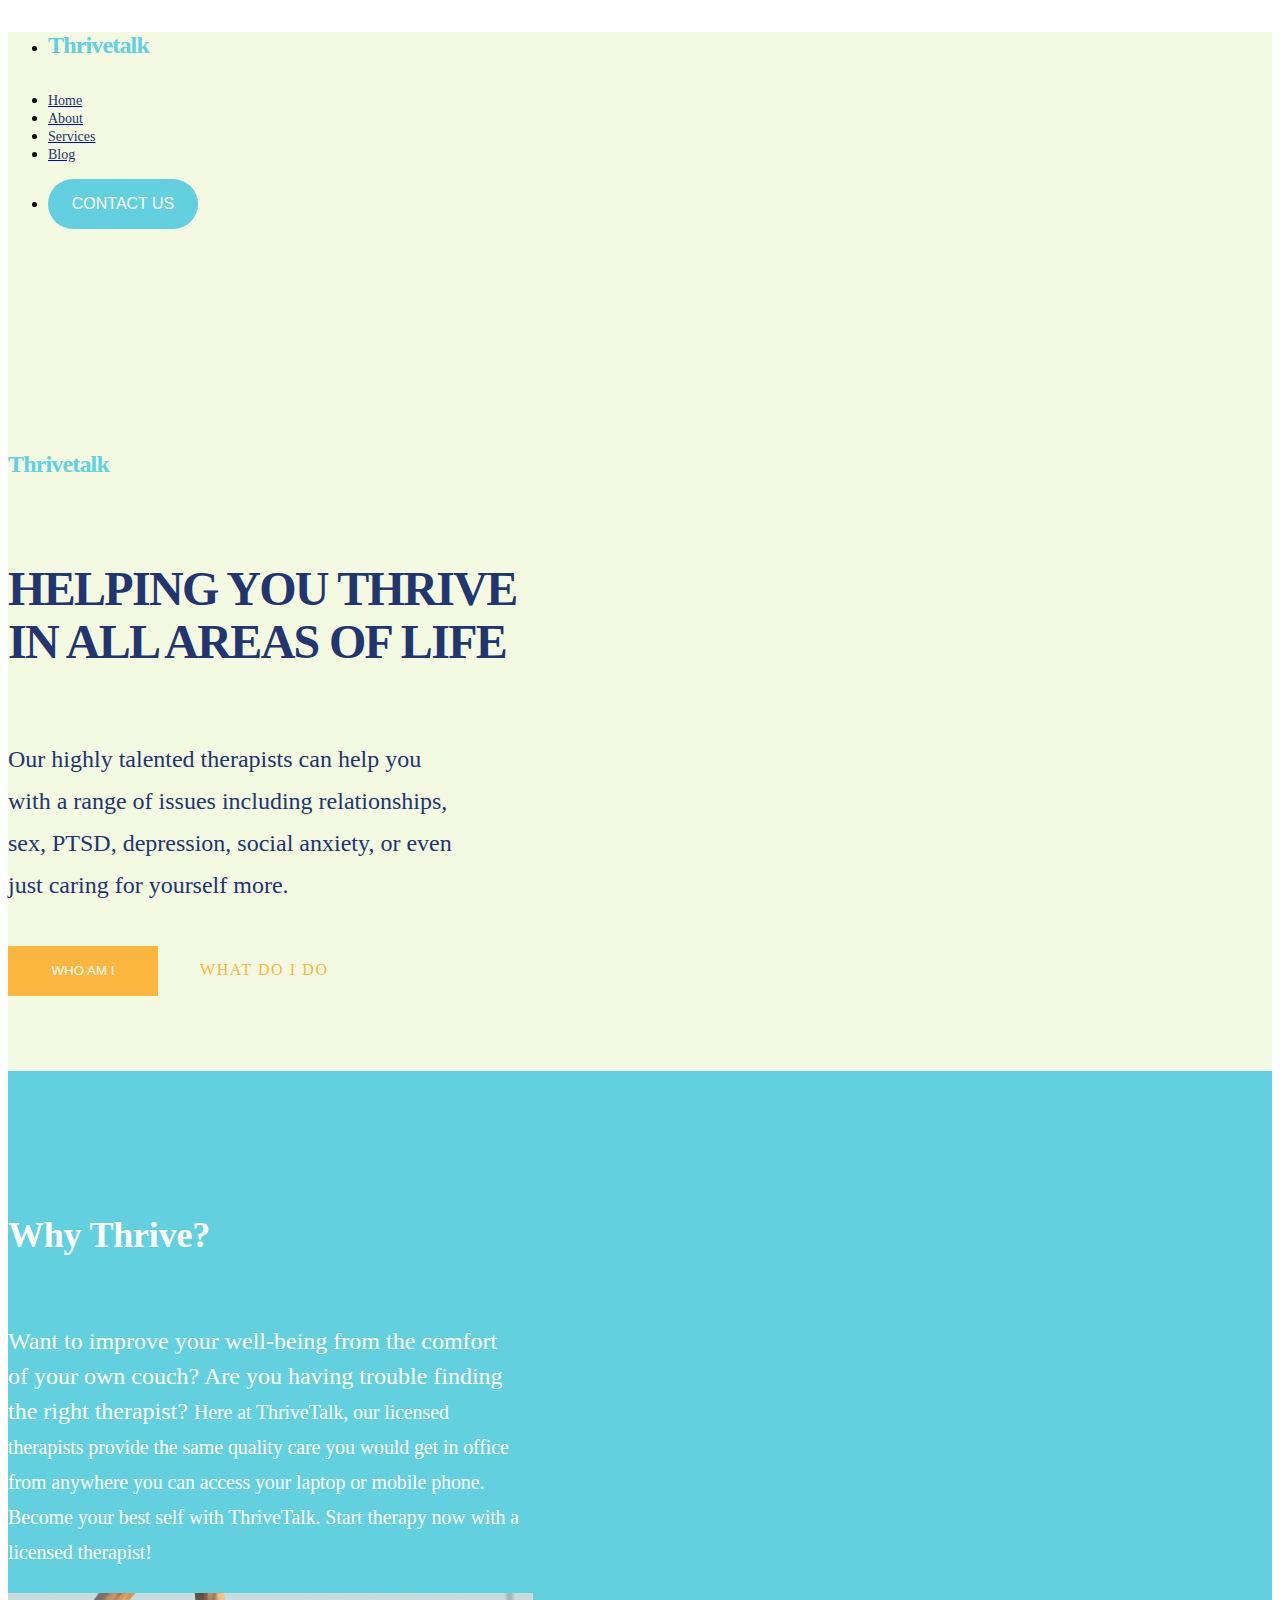
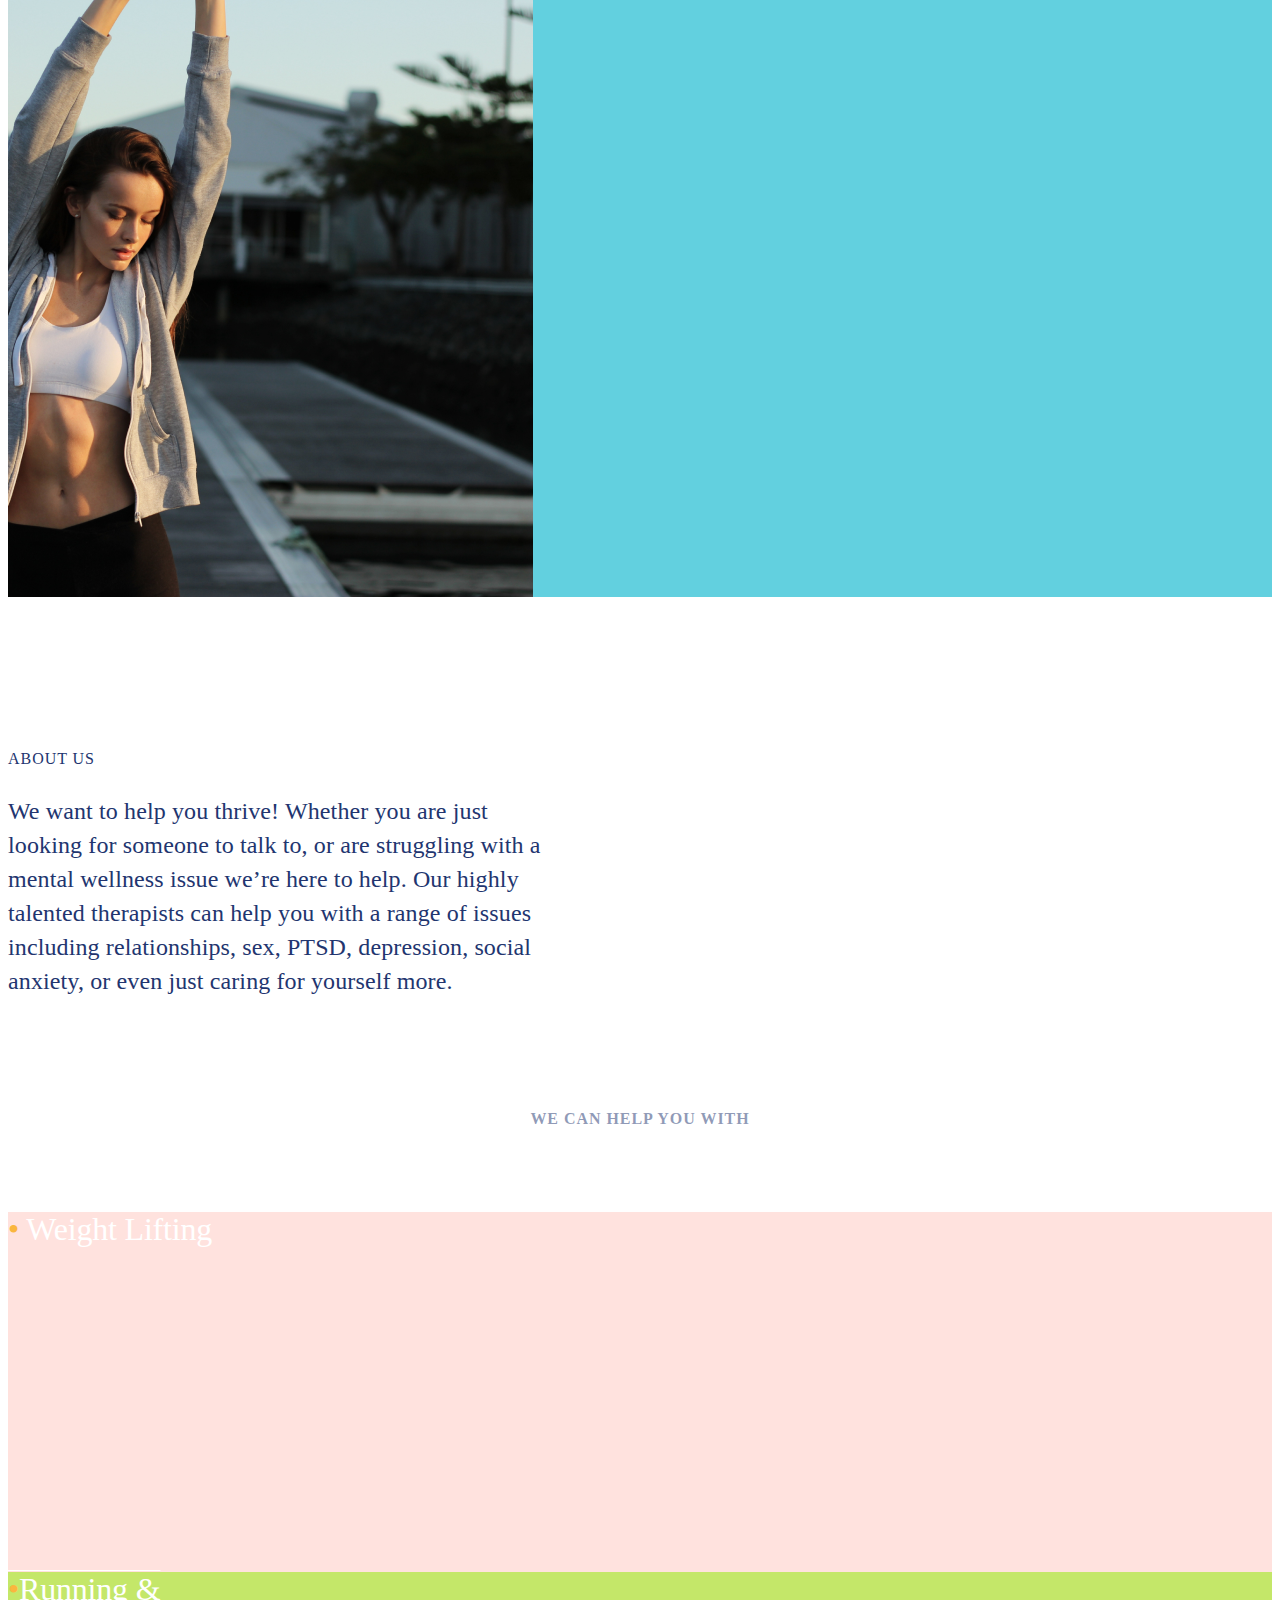
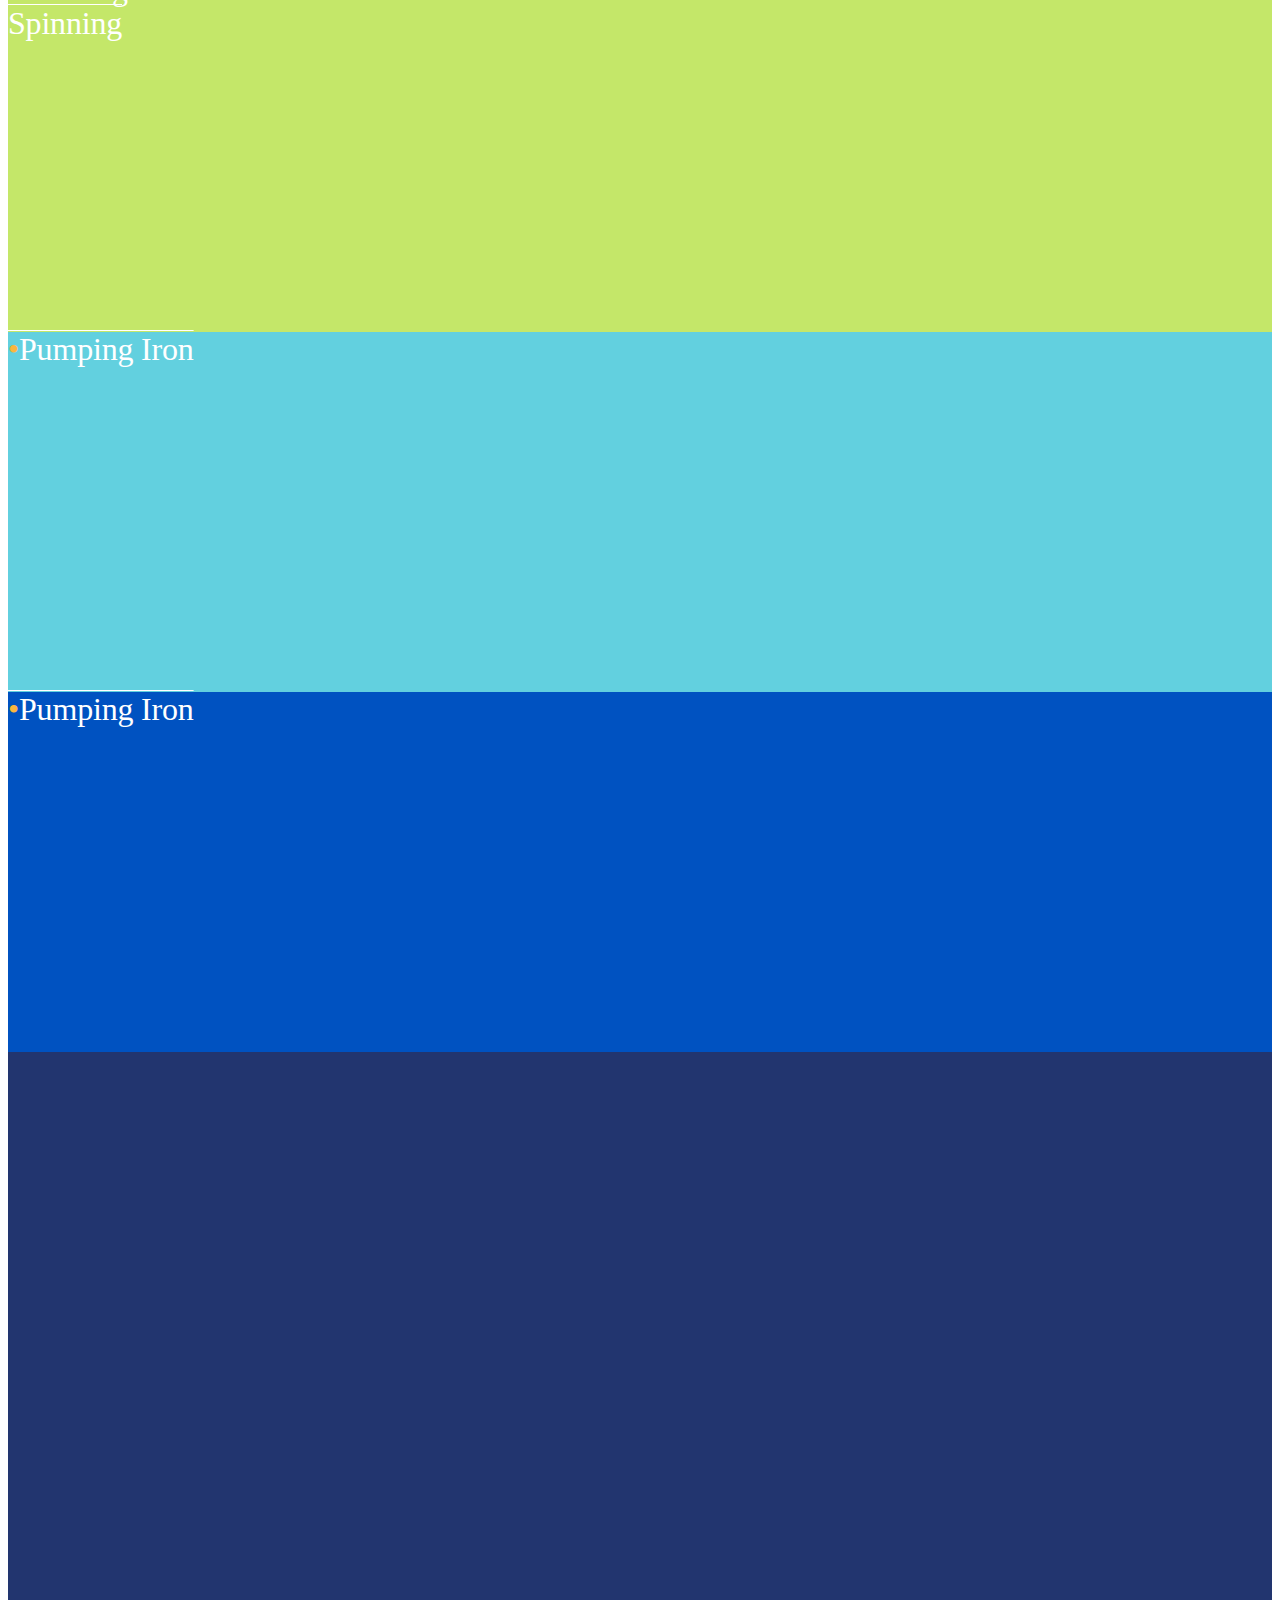
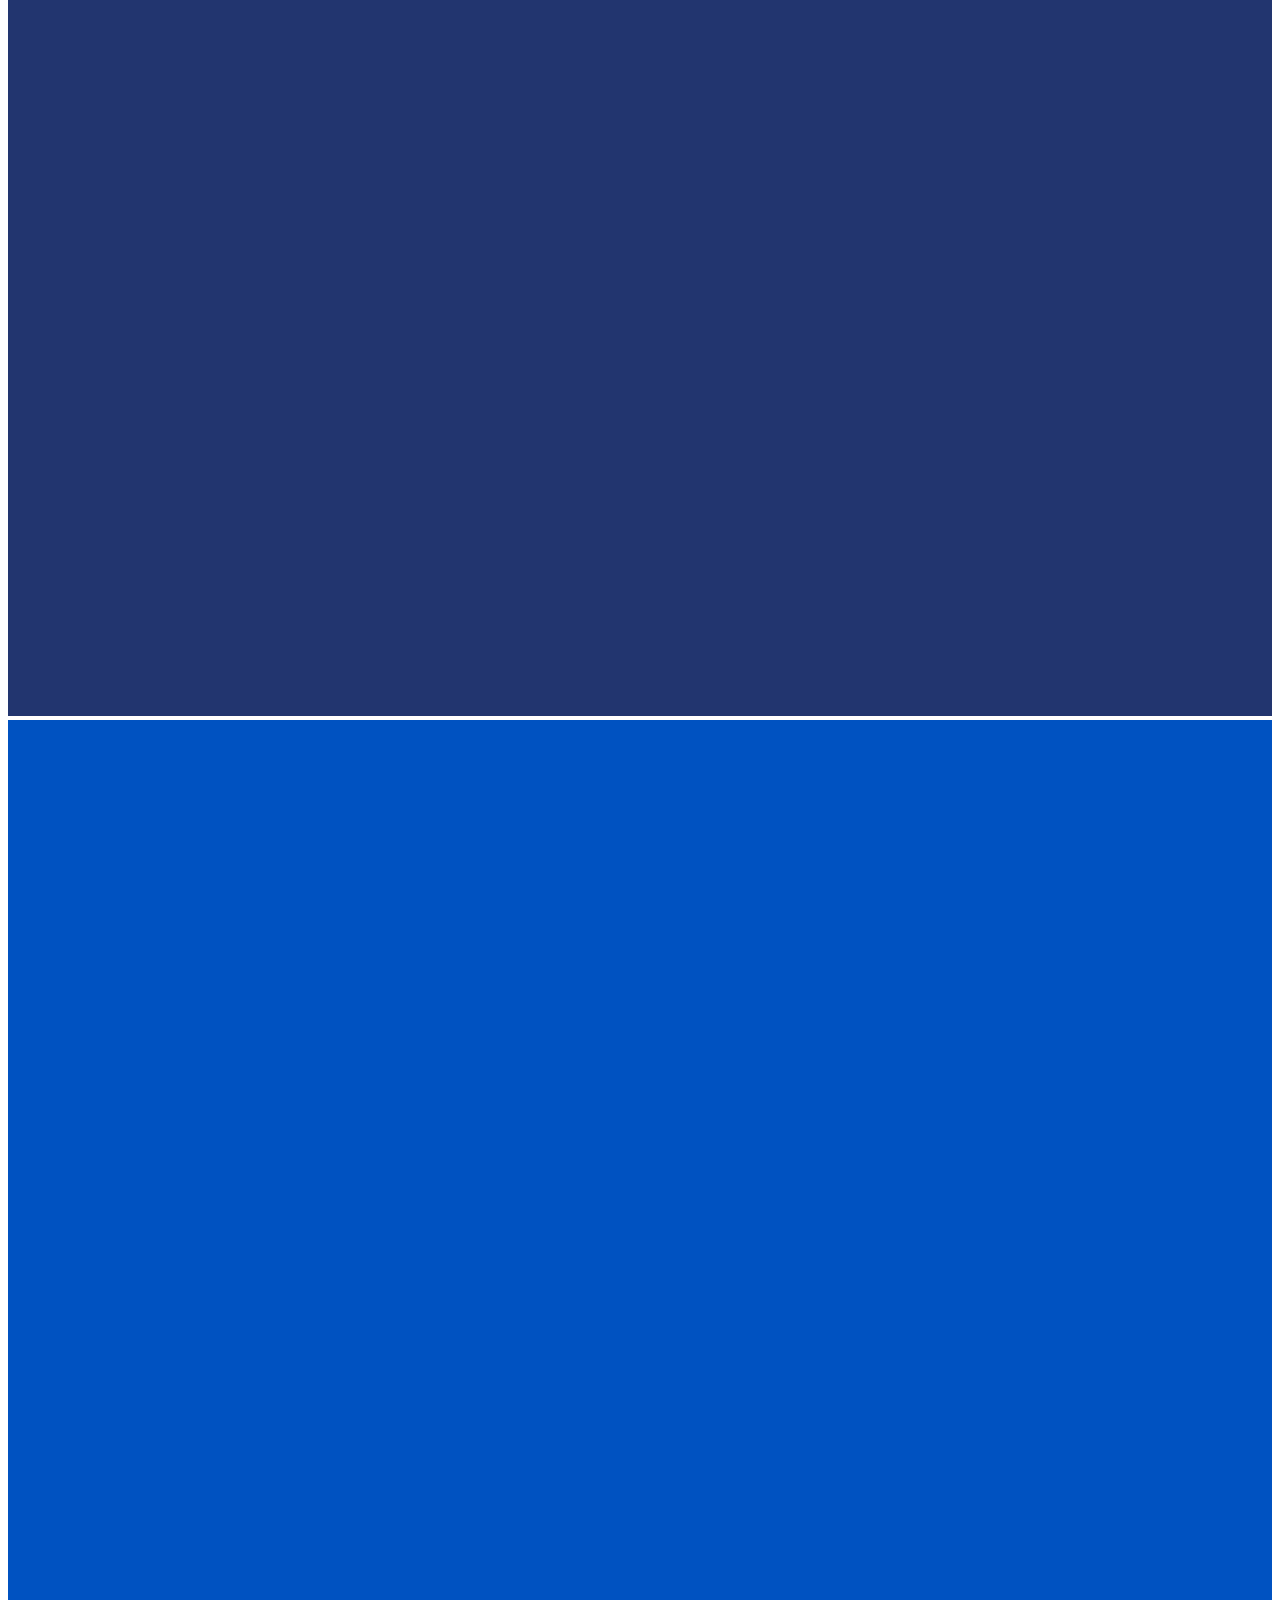
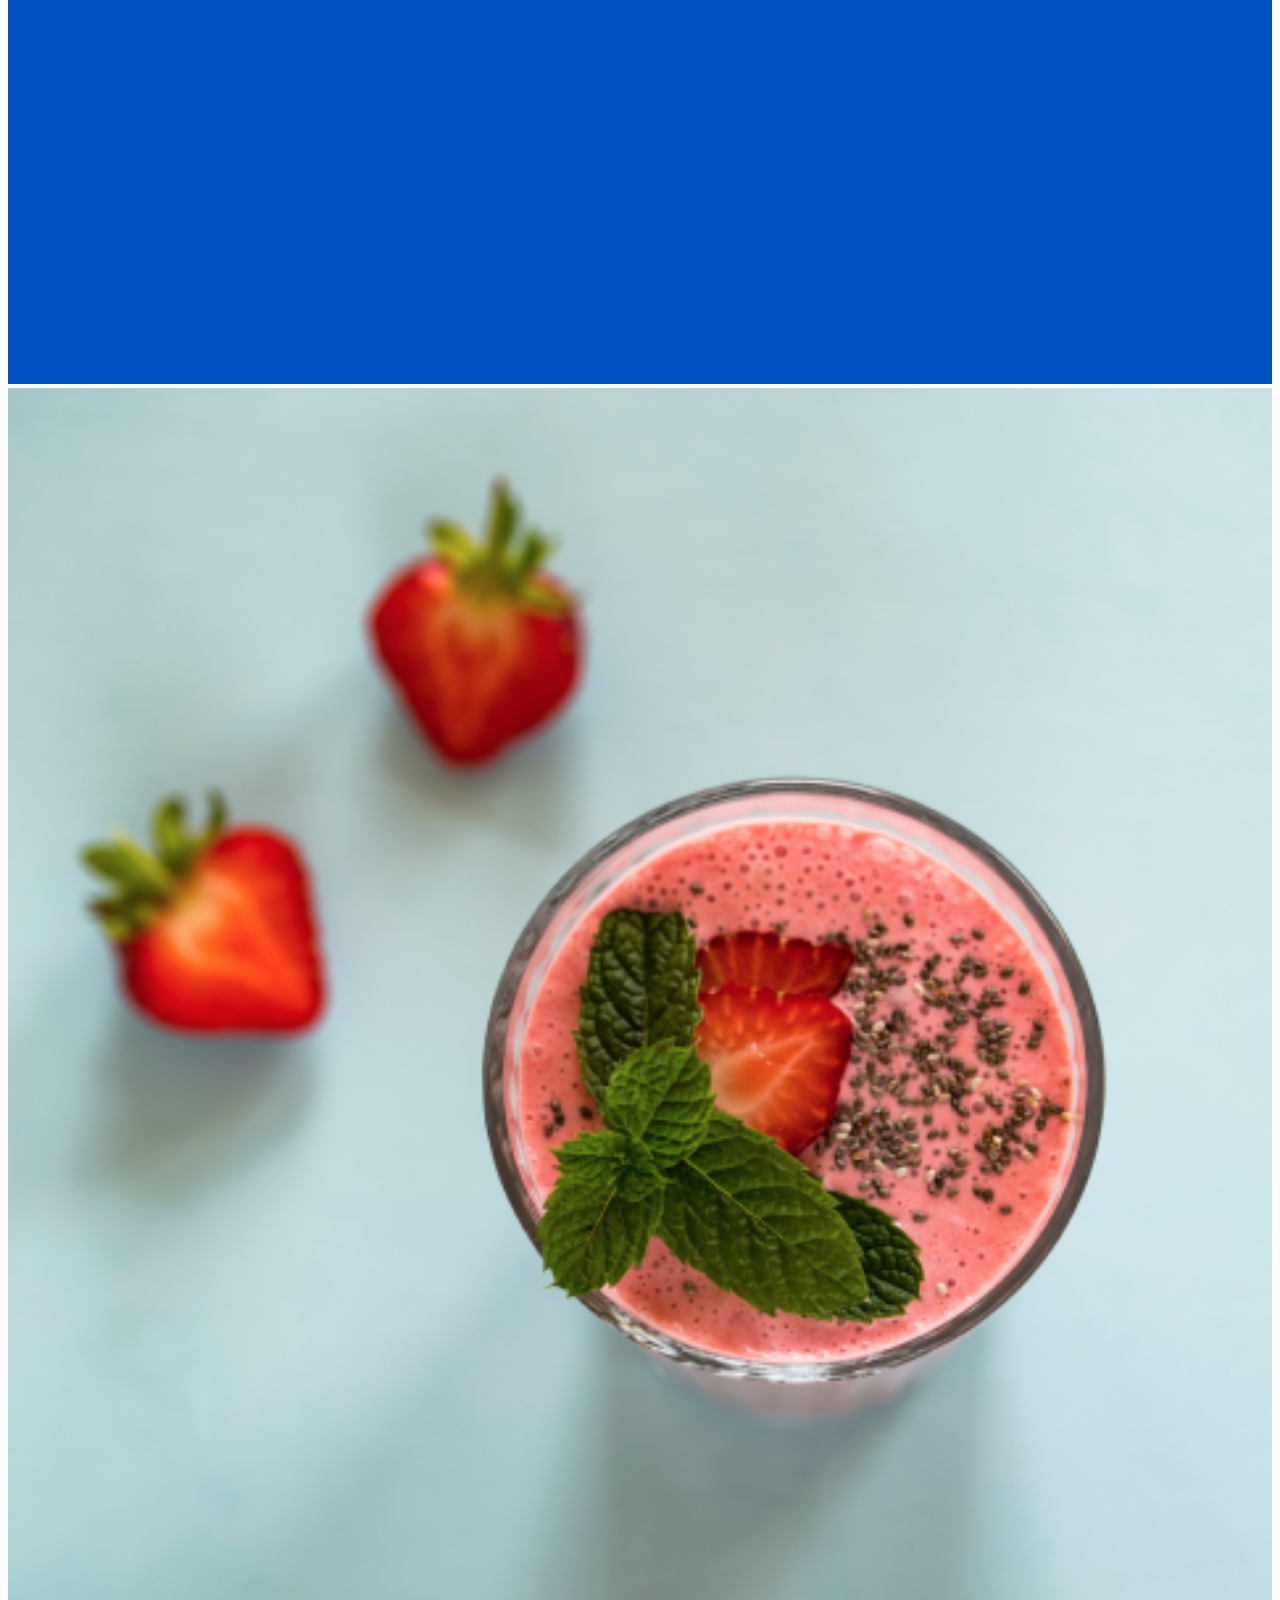
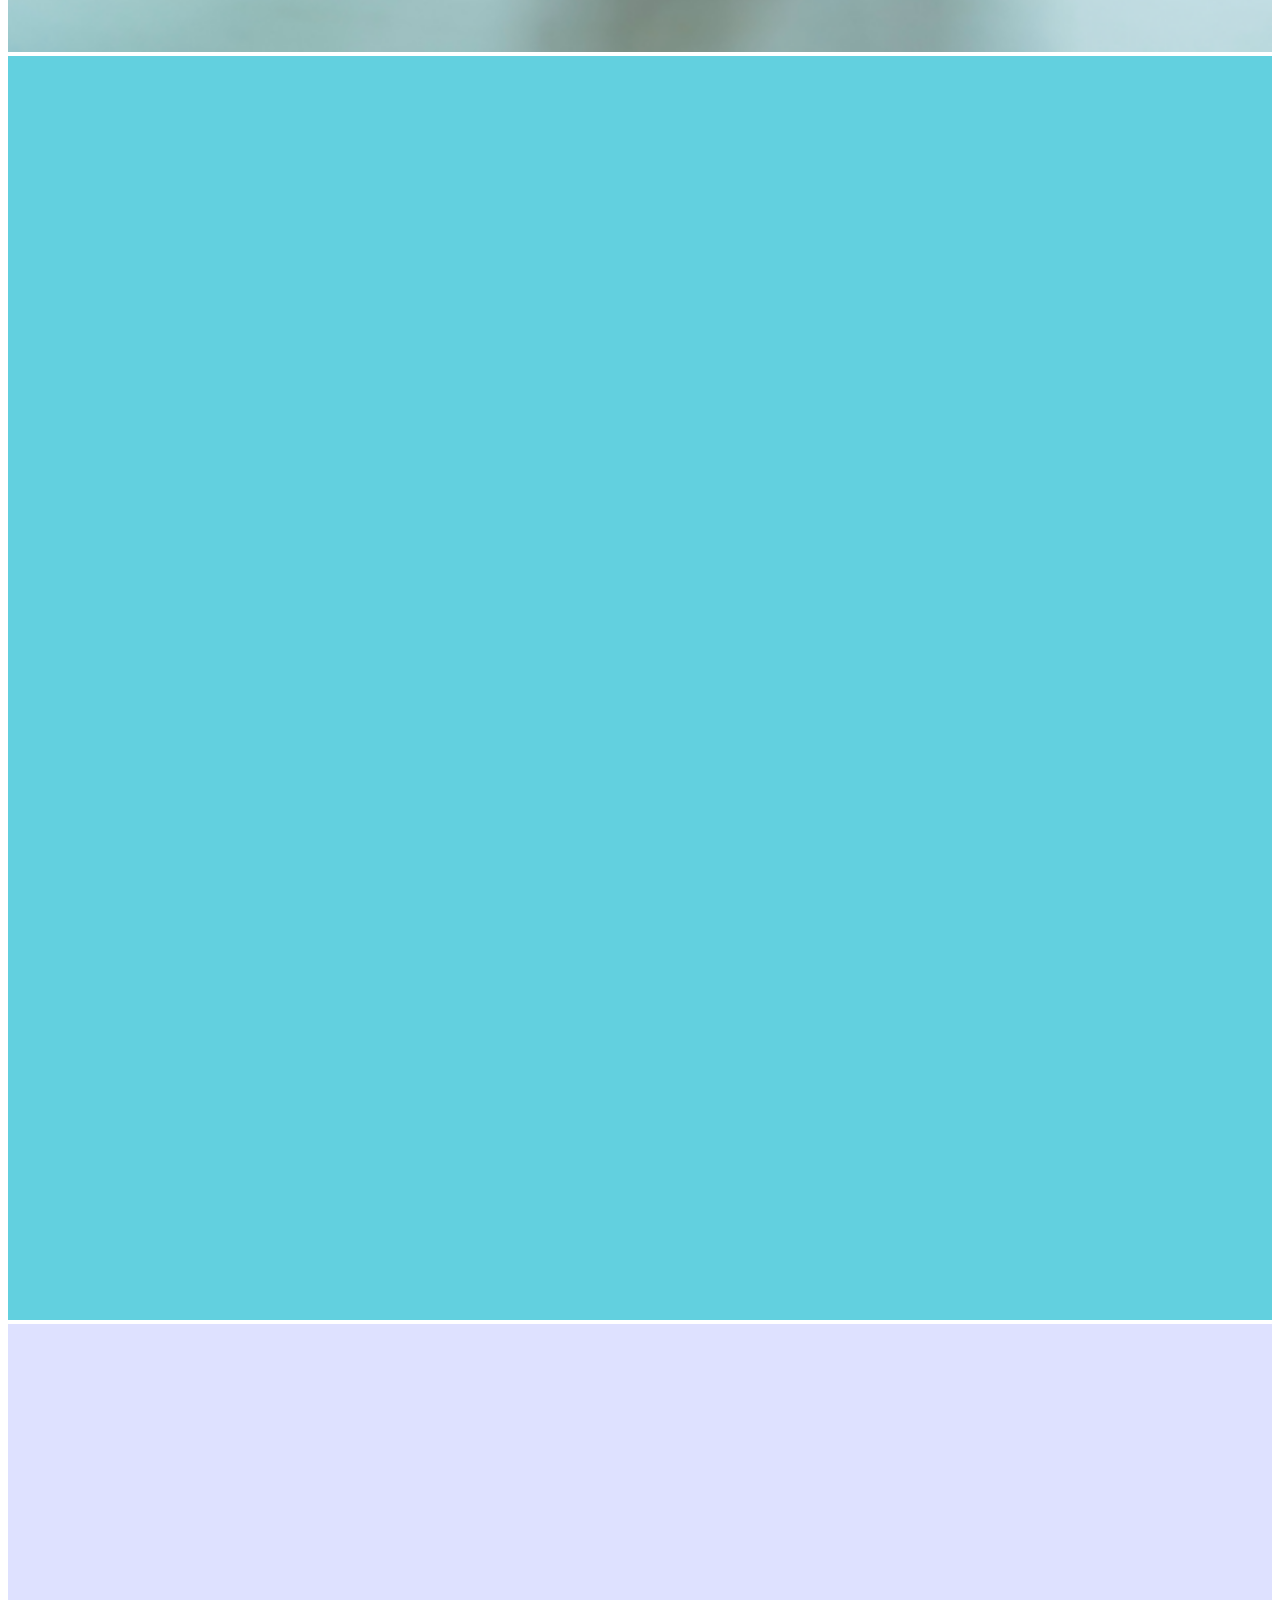
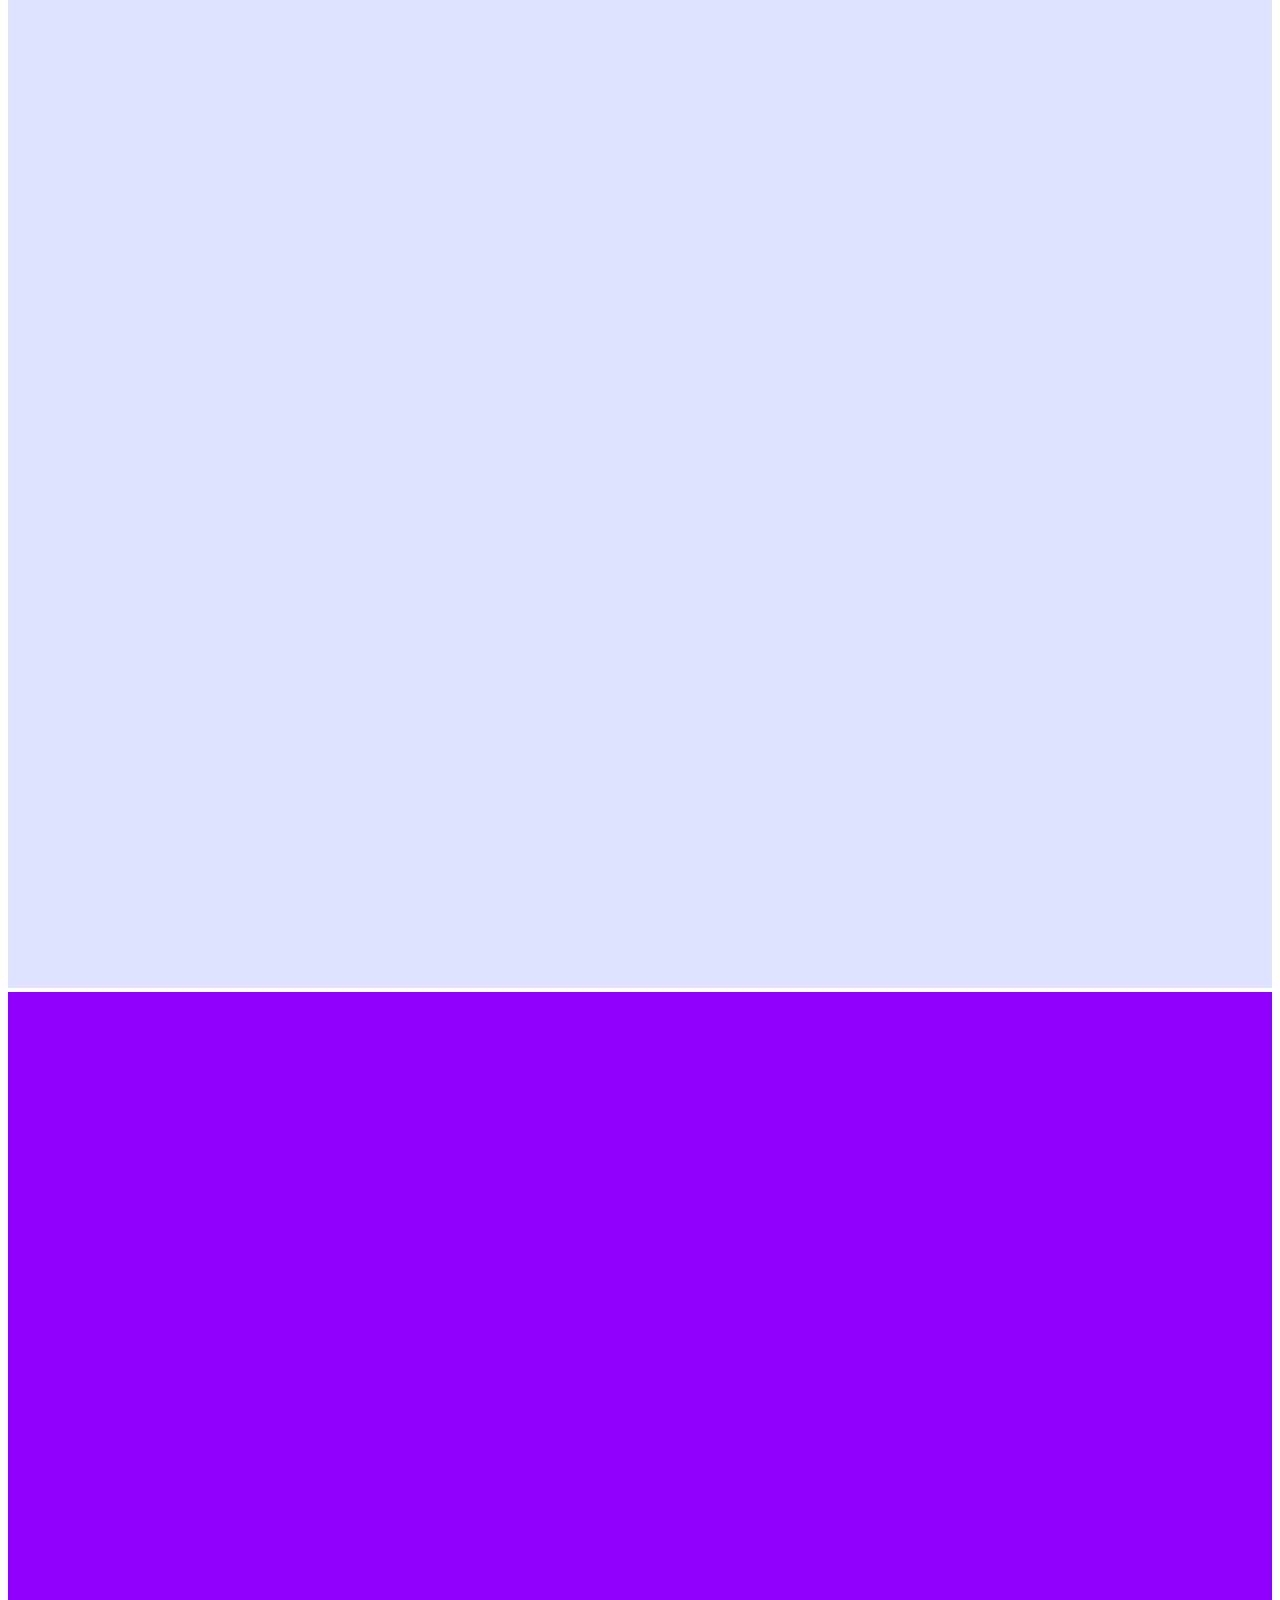
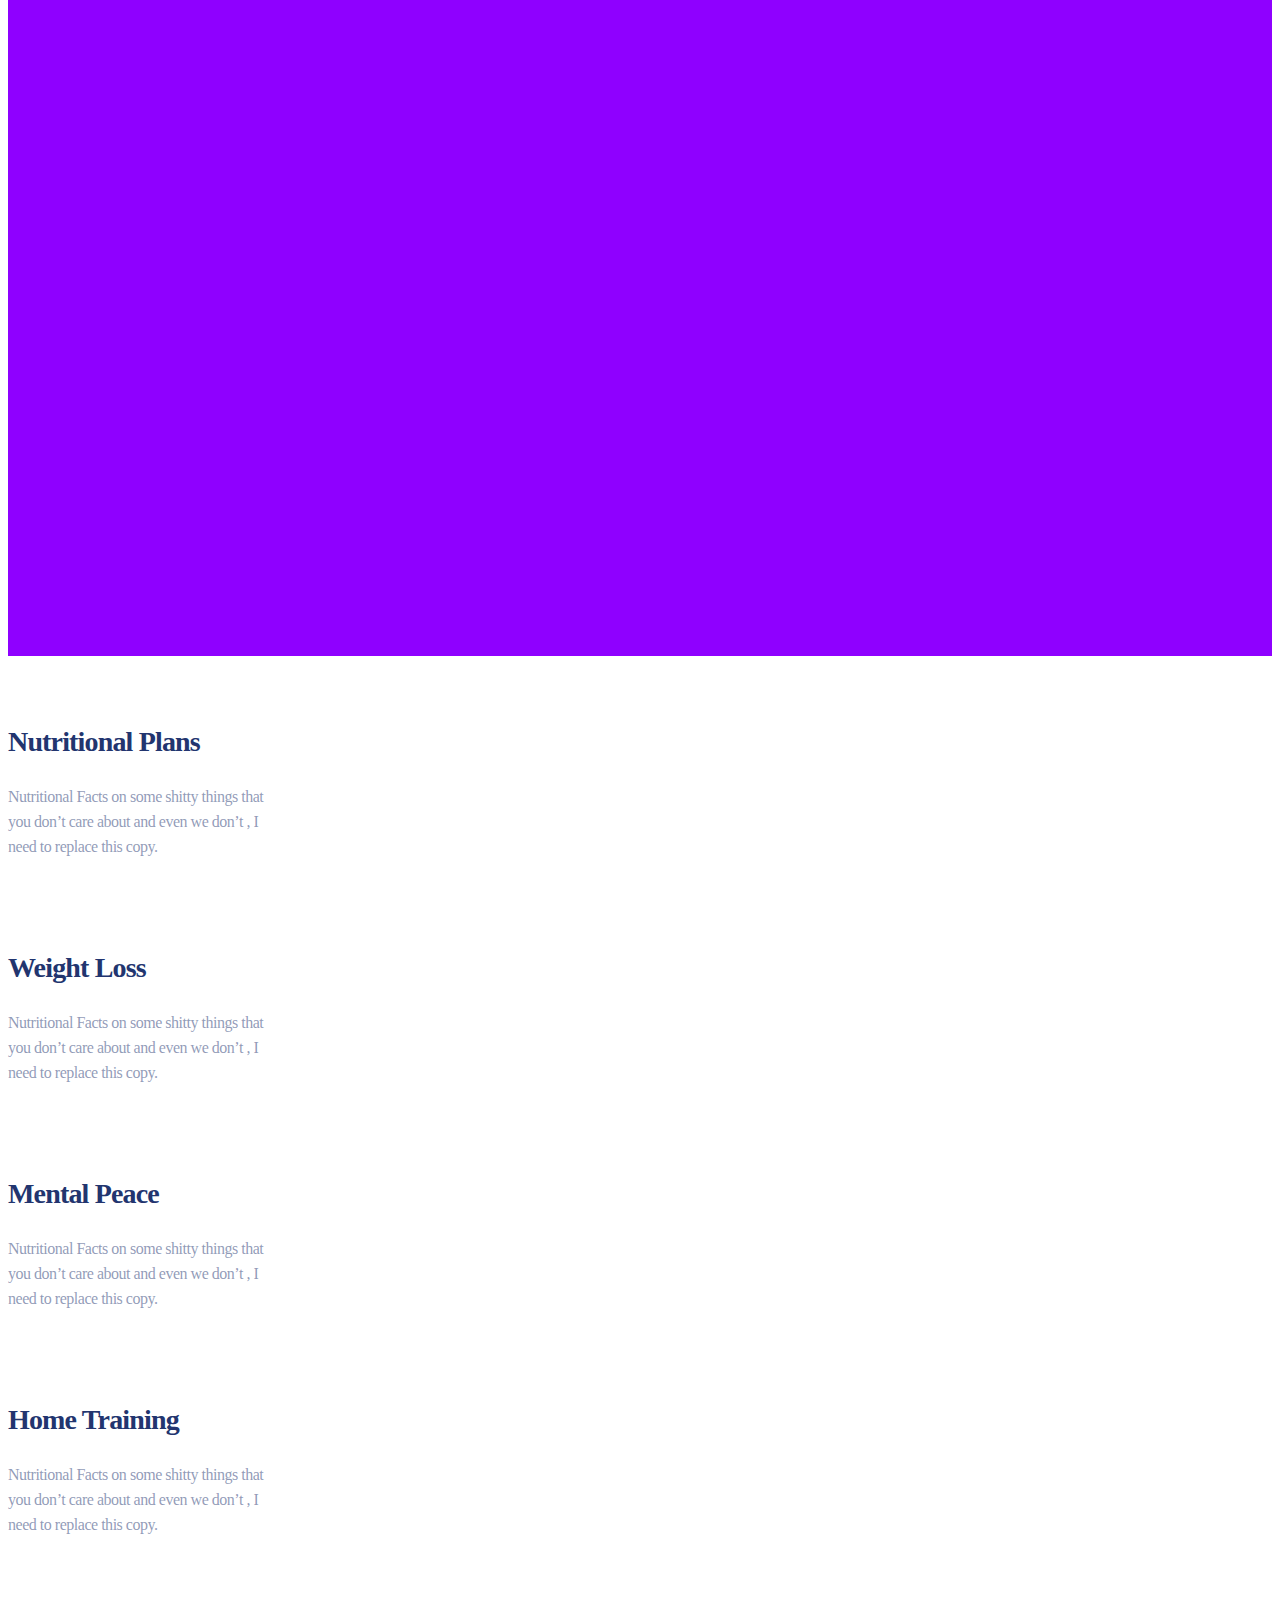
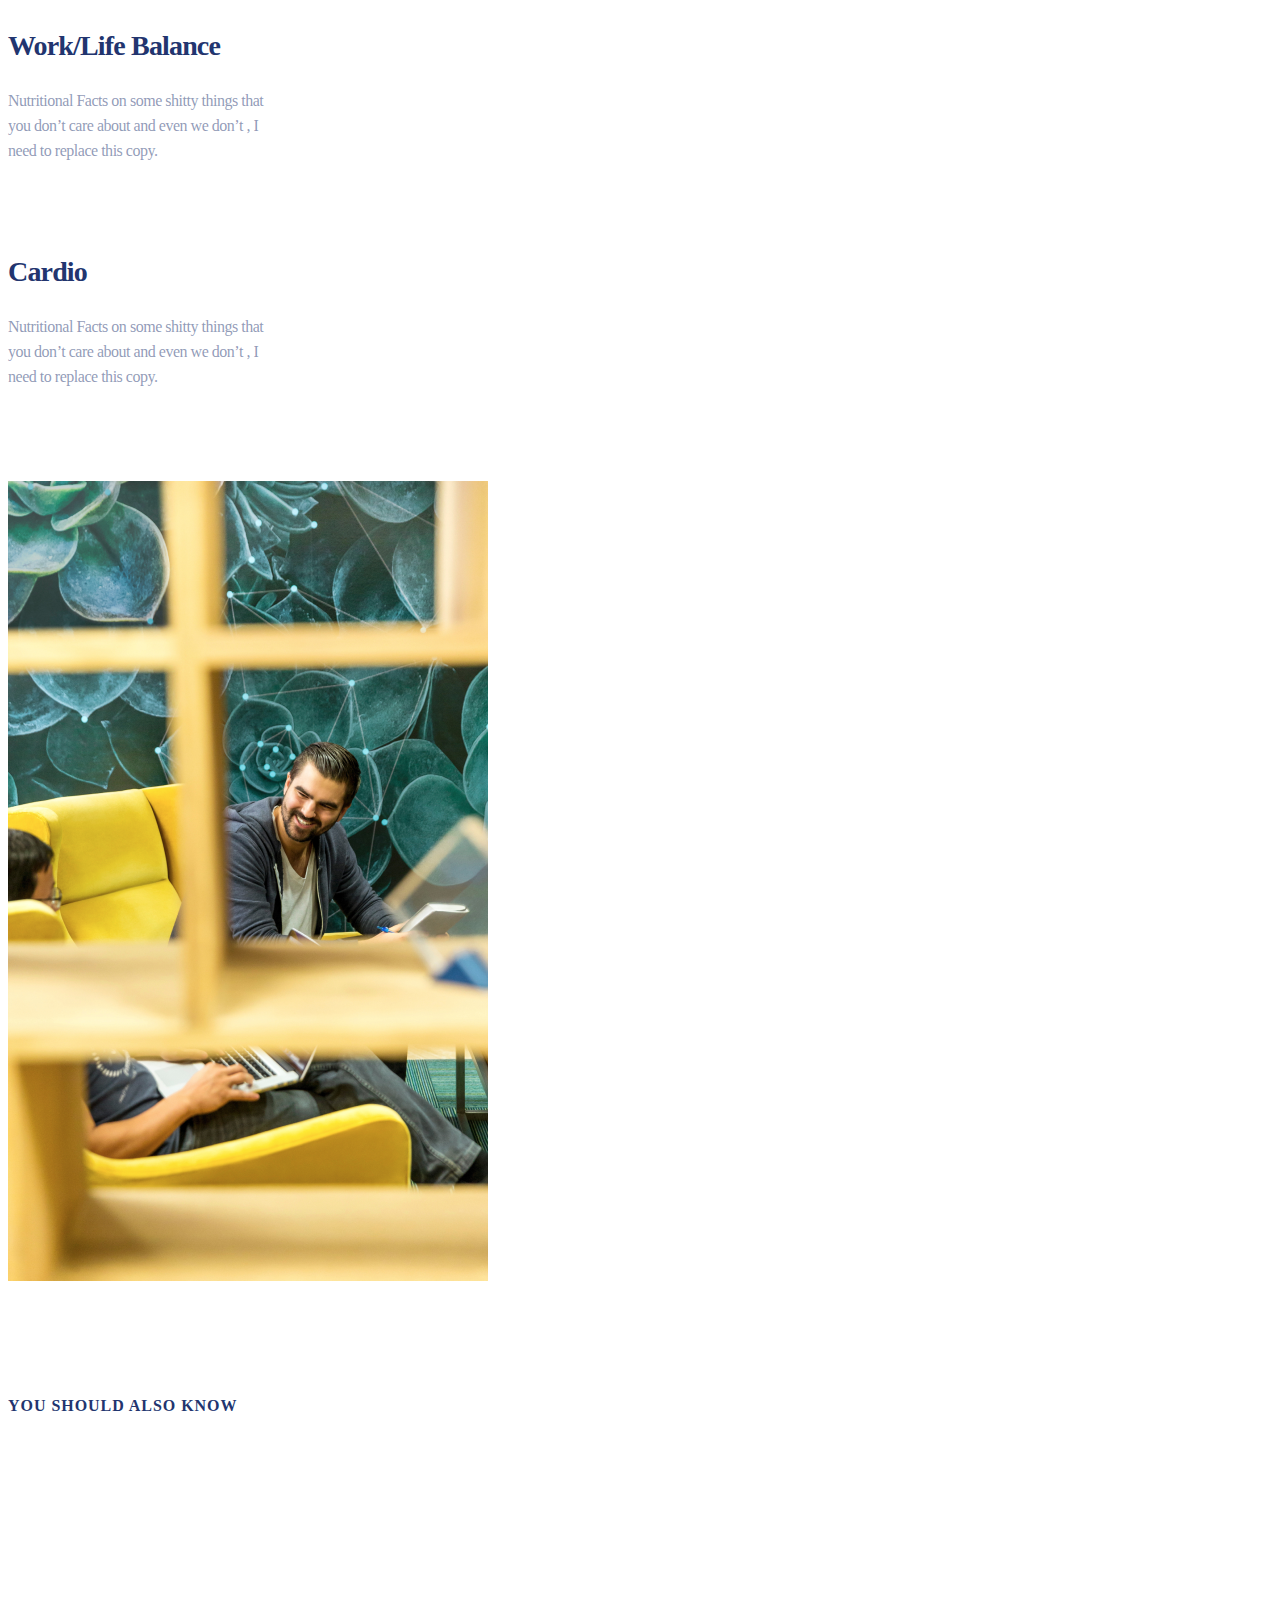
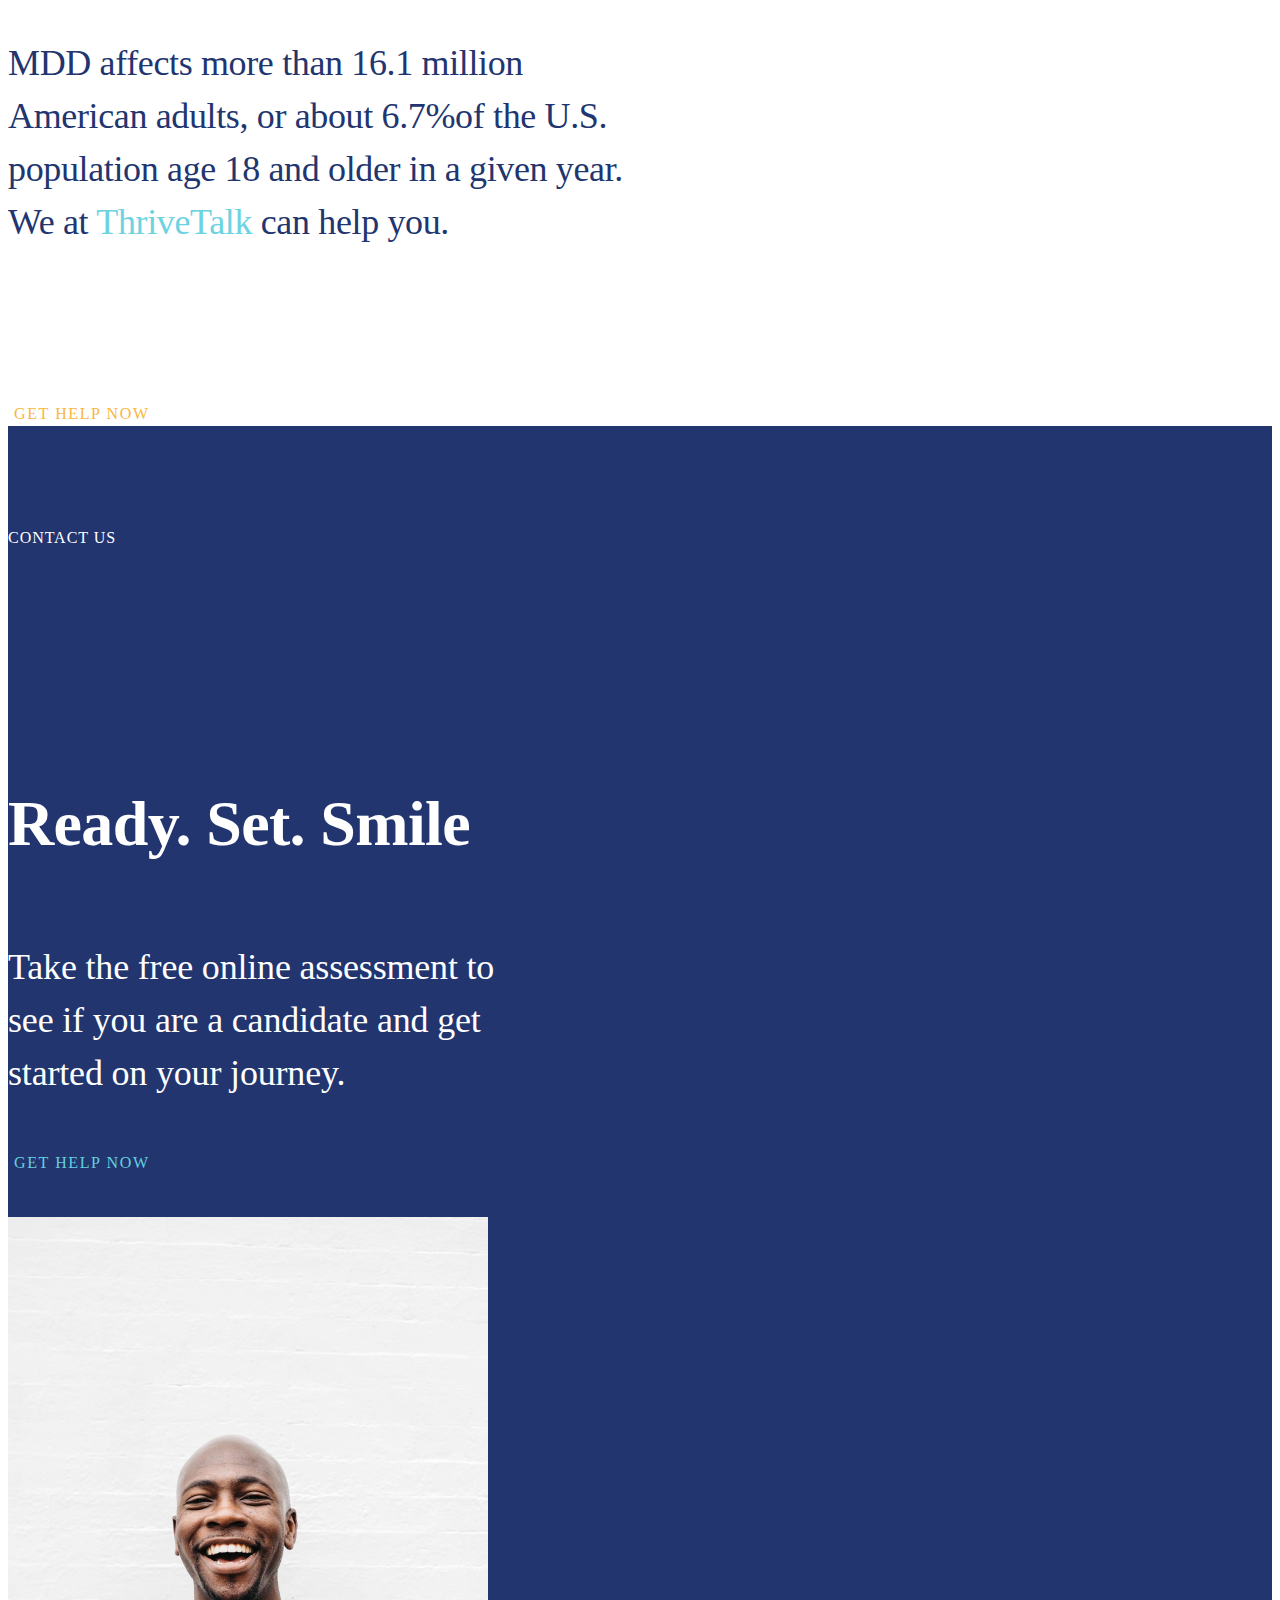
==== commit 7cda5576: "main images" ====
--- a/index.html
+++ b/index.html
@@ -138,26 +138,26 @@
     </section>
 
     <section>
-        <div class="container-fluid">
+        <div class="container-fluid ss1">
             <div class="row flex-wrap align-items-center justify-content-center imgcontent">
                 <div class=" col-auto d-flex  col-lg-3  justify-content-center weightlifting">
-                    <div class="justify-content-center">
+                    <div class="d-flex justify-content-center">
                         <!-- падинги -->
                         <h8 class="h8"> Weight Lifting</h8>
                     </div>
                 </div>
                 <div class="col-auto d-flex col-lg-3  justify-content-center runningspinn">
-                    <div class="justify-content-center">
+                    <div class="d-flex justify-content-center">
                         <h8 class="h8">Running & <br> Spinning</h8>
                     </div>
                 </div>
                 <div class=" col-auto d-flex  col-lg-3  justify-content-center pumpingirona">
-                    <div class="justify-content-center">
+                    <div class=" d-flex justify-content-center">
                         <h8 class="h8">Pumping Iron</h8>
                     </div>
                 </div>
                 <div class=" col-auto d-flex  col-lg-3  justify-content-center pumpingironb">
-                    <div class="justify-content-center">
+                    <div class="d-flex justify-content-center">
                         <h8 class="h8">Pumping Iron</h8>
                     </div>
                 </div>
@@ -166,21 +166,26 @@
     </section>
 
     <section class="">
-        <div class="container-fluid ">
-            <div class="row col-12  justify-content-center ">
-                <div class=" col-lg-4  imgcontent"><img class="img-fluid " src="./images/Rectangle 2.png" alt="картинка ">
-                </div>
-                <div class=" col-lg-4  imgcontent"><img class="img-fluid " src="./images/Rectangle 2 (1).png " alt="картинка ">
-                </div>
-                <div class=" col-lg-4  imgcontent"><img class="img-fluid " src="./images/joanna-kosinska-340748.png"
-                        alt="картинка "></div>
-            </div>
-            <div class="row col-12 justify-content-center ">
-                <div class=" col-lg-4  imgcontent"><img class="img-fluid " src="./images/Rectangle 2 (2).png" alt="картинка ">
-                </div>
-                <div class=" col-lg-4  imgcontent"><img class="img-fluid " src="./images/Rectangle 2 (3).png" alt="картинка ">
-                </div>
-                <div class=" col-lg-4  imgcontent"><img class="img-fluid " src="./images/Rectangle 2 (4).png" alt="картинка ">
+        <div class="container-fluid ss1">
+            <div class="row col-12 d-flex justify-content-center imgcontent">
+                <div class=" col-lg-4 d-flex  imgcontent"><img class="img-fluid stick" src="./images/Rectangle 2.png"
+                        alt="картинка ">
+                </div>
+                <div class=" col-lg-4 d-flex  imgcontent"><img class="img-fluid stick"
+                        src="./images/Rectangle 2 (1).png " alt="картинка ">
+                </div>
+                <div class=" col-lg-4 d-flex  imgcontent"><img class="img-fluid stick"
+                        src="./images/joanna-kosinska-340748.png" alt="картинка "></div>
+            </div>
+            <div class="row col-12 d-flex justify-content-center imgcontent">
+                <div class=" col-lg-4 d-flex  imgcontent"><img class="img-fluid stick"
+                        src="./images/Rectangle 2 (2).png" alt="картинка ">
+                </div>
+                <div class=" col-lg-4  d-flex imgcontent"><img class="img-fluid stick"
+                        src="./images/Rectangle 2 (3).png" alt="картинка ">
+                </div>
+                <div class=" col-lg-4 d-flex  imgcontent"><img class="img-fluid stick"
+                        src="./images/Rectangle 2 (4).png" alt="картинка ">
                 </div>
 
             </div>
@@ -188,7 +193,7 @@
 
     <section>
         <div class="container-fluid">
-            <div class="row d-flex ">
+            <div class="row  justify-content-center">
                 <div class="d-flex  col-auto col-xl-4 justify-content-center">
                     <div>
                         <h6 class="h6 ">Nutritional Plans</h6>
@@ -220,7 +225,7 @@
                     </div>
                 </div>
             </div>
-            <div class="row ">
+            <div class="row justify-content-center">
                 <div class="d-flex  col-auto col-xl-4 justify-content-center">
                     <div>
                         <h6 class="h6 ">Home Training</h6>
@@ -360,6 +365,9 @@
         <div class="col-12 stickbox flex-wrap d-flex justify-content-center imgcontent">
             <div class="ol-auto col-lg-4  stick"><img class="img-fluid " src="./images/Rectangle 2 (3).png "
                     alt="картинка ">
+                <div>
+                    <h2>gdsggggeeeeeeeeeegggg</h2>
+                </div>
             </div>
             <div class="ol-auto col-lg-4  stick"><img class="img-fluid " src="./images/Rectangle 2 (3).png "
                     alt="картинка "></div>
--- a/style/style.css
+++ b/style/style.css
@@ -158,8 +158,8 @@
 color: #FFFFFF;
 text-decoration: overline;
 text-decoration: overline  1px;
-margin-top: 1001px;
-padding-top: 1233px;
+
+padding-top: 96px;
 }
 .h8::before{
     content: "•";
@@ -378,13 +378,18 @@
 
 
 
-
+.stick{
+    width: 100%;
+    height: 100%;
+}
 
 
 
 .imgcontent{
     padding-right: 0px;
     padding-left: 0px;
+    margin-right:0px;
+    margin-left: 0px;
 }
 
 
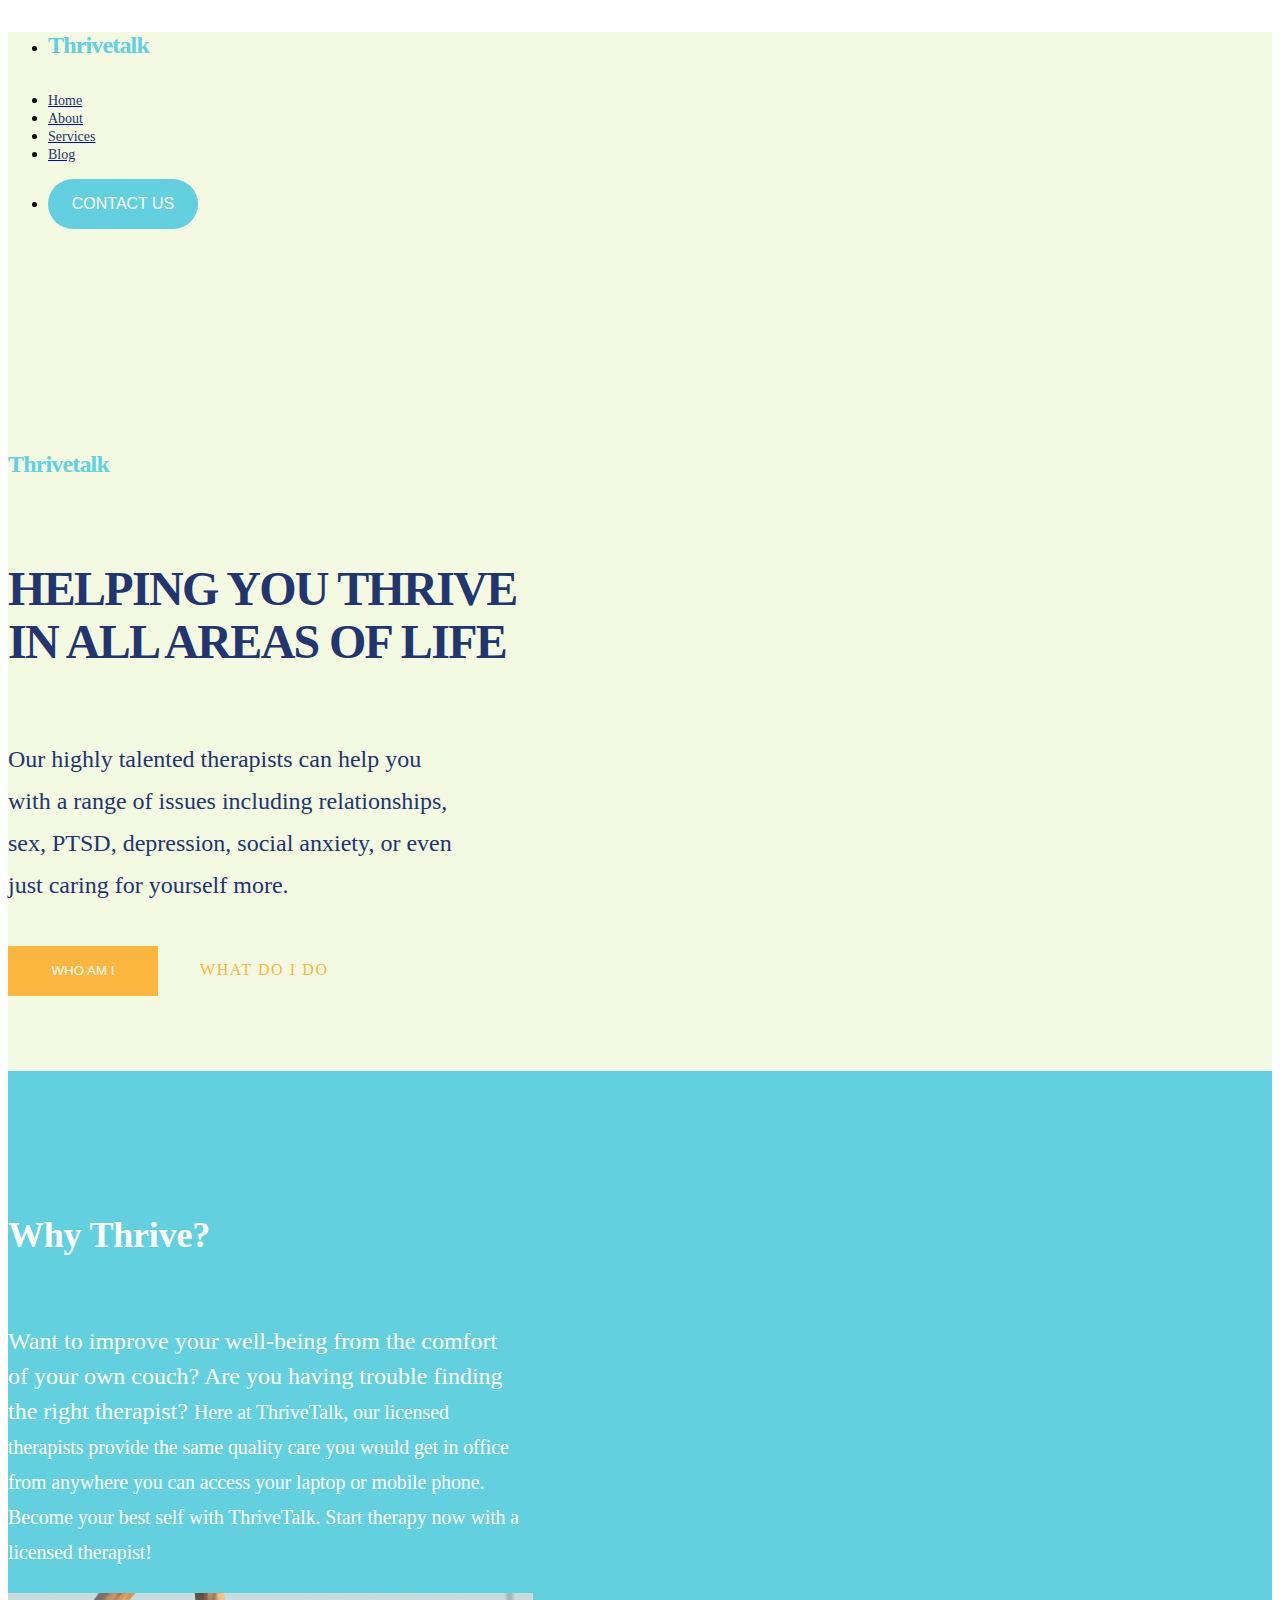
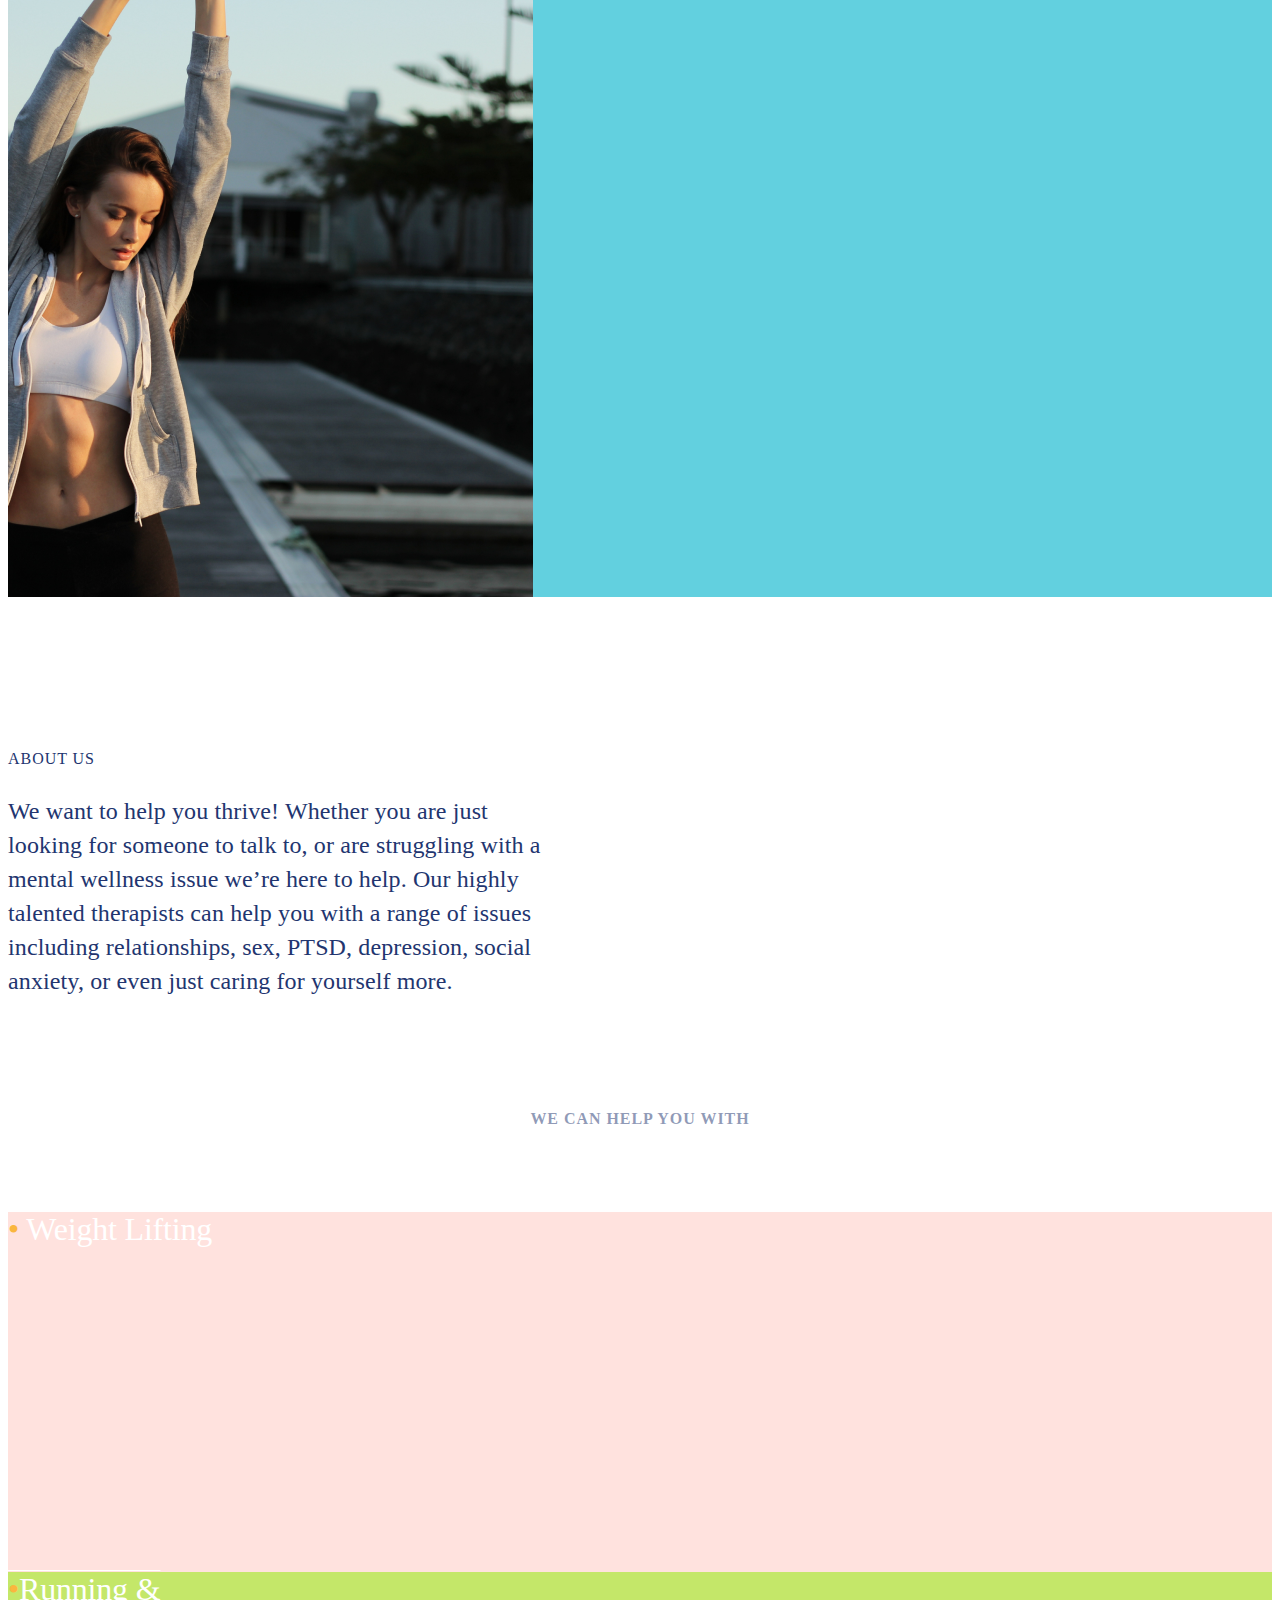
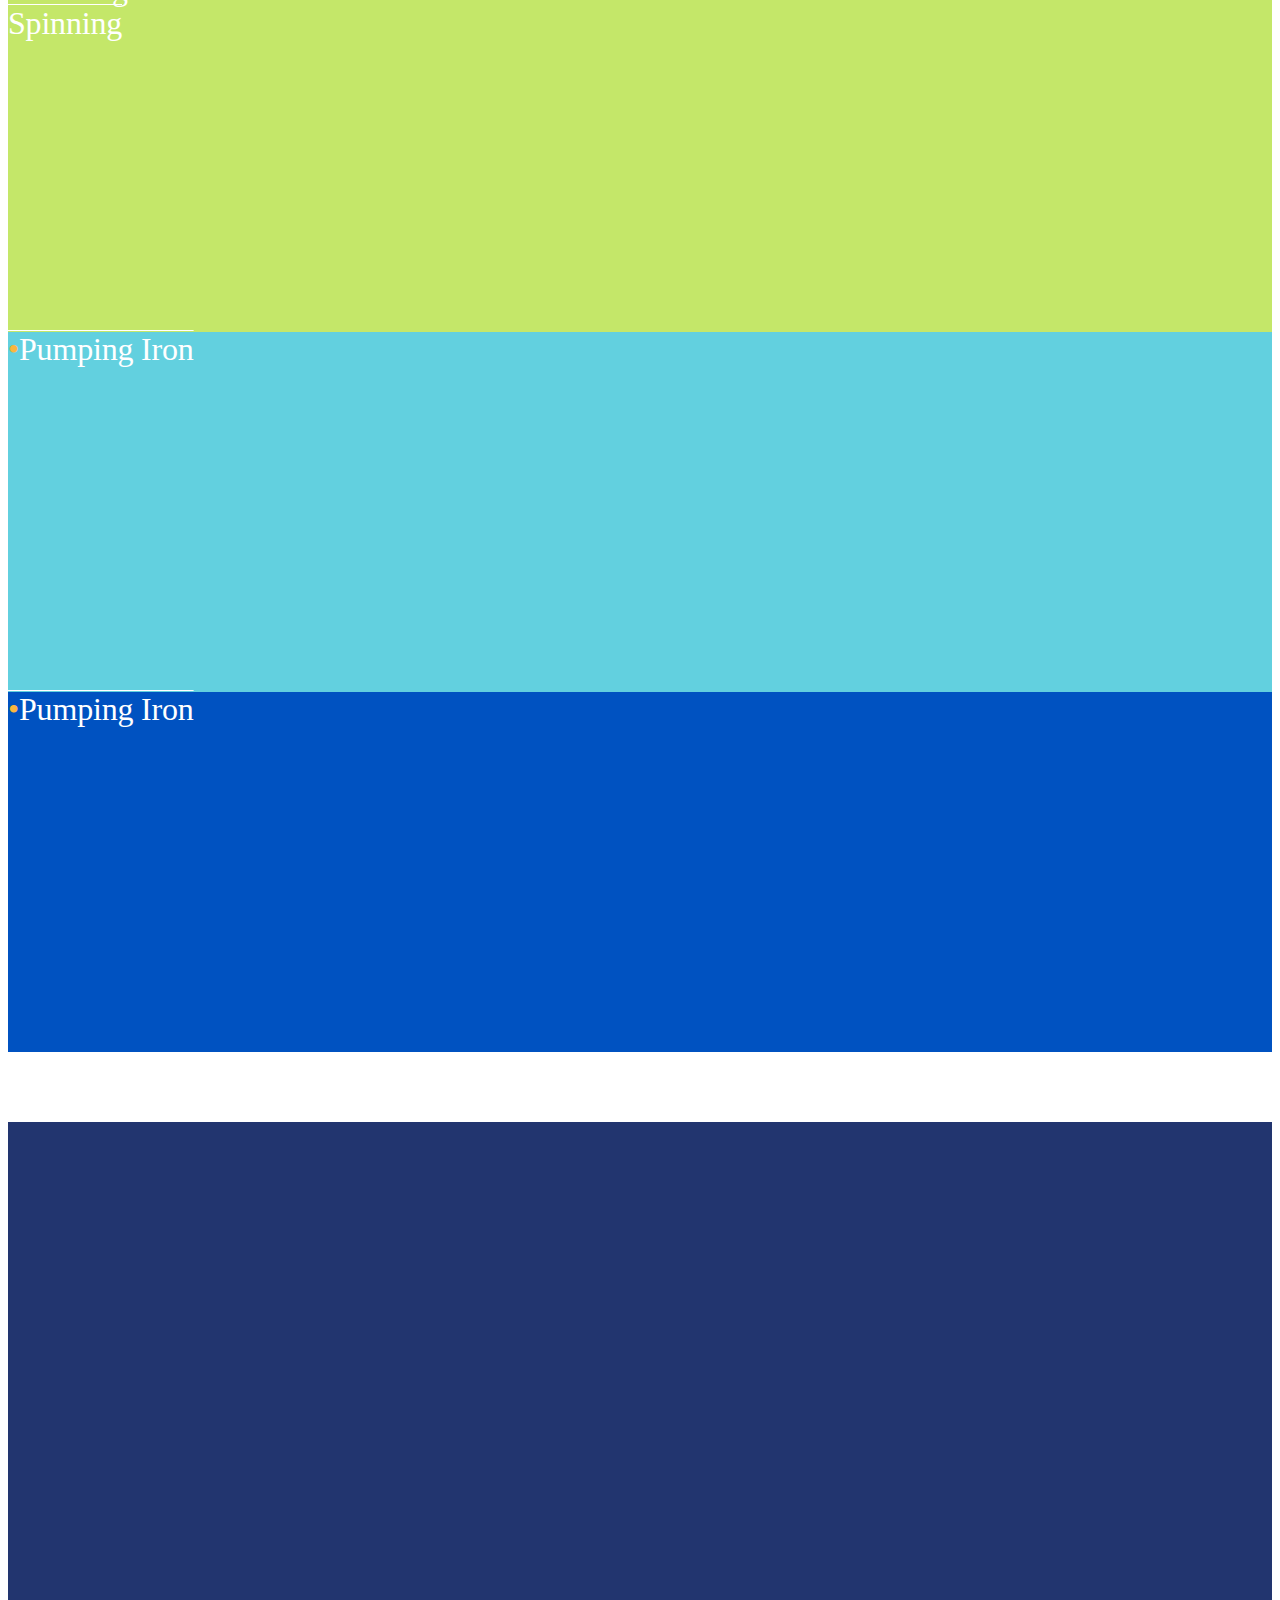
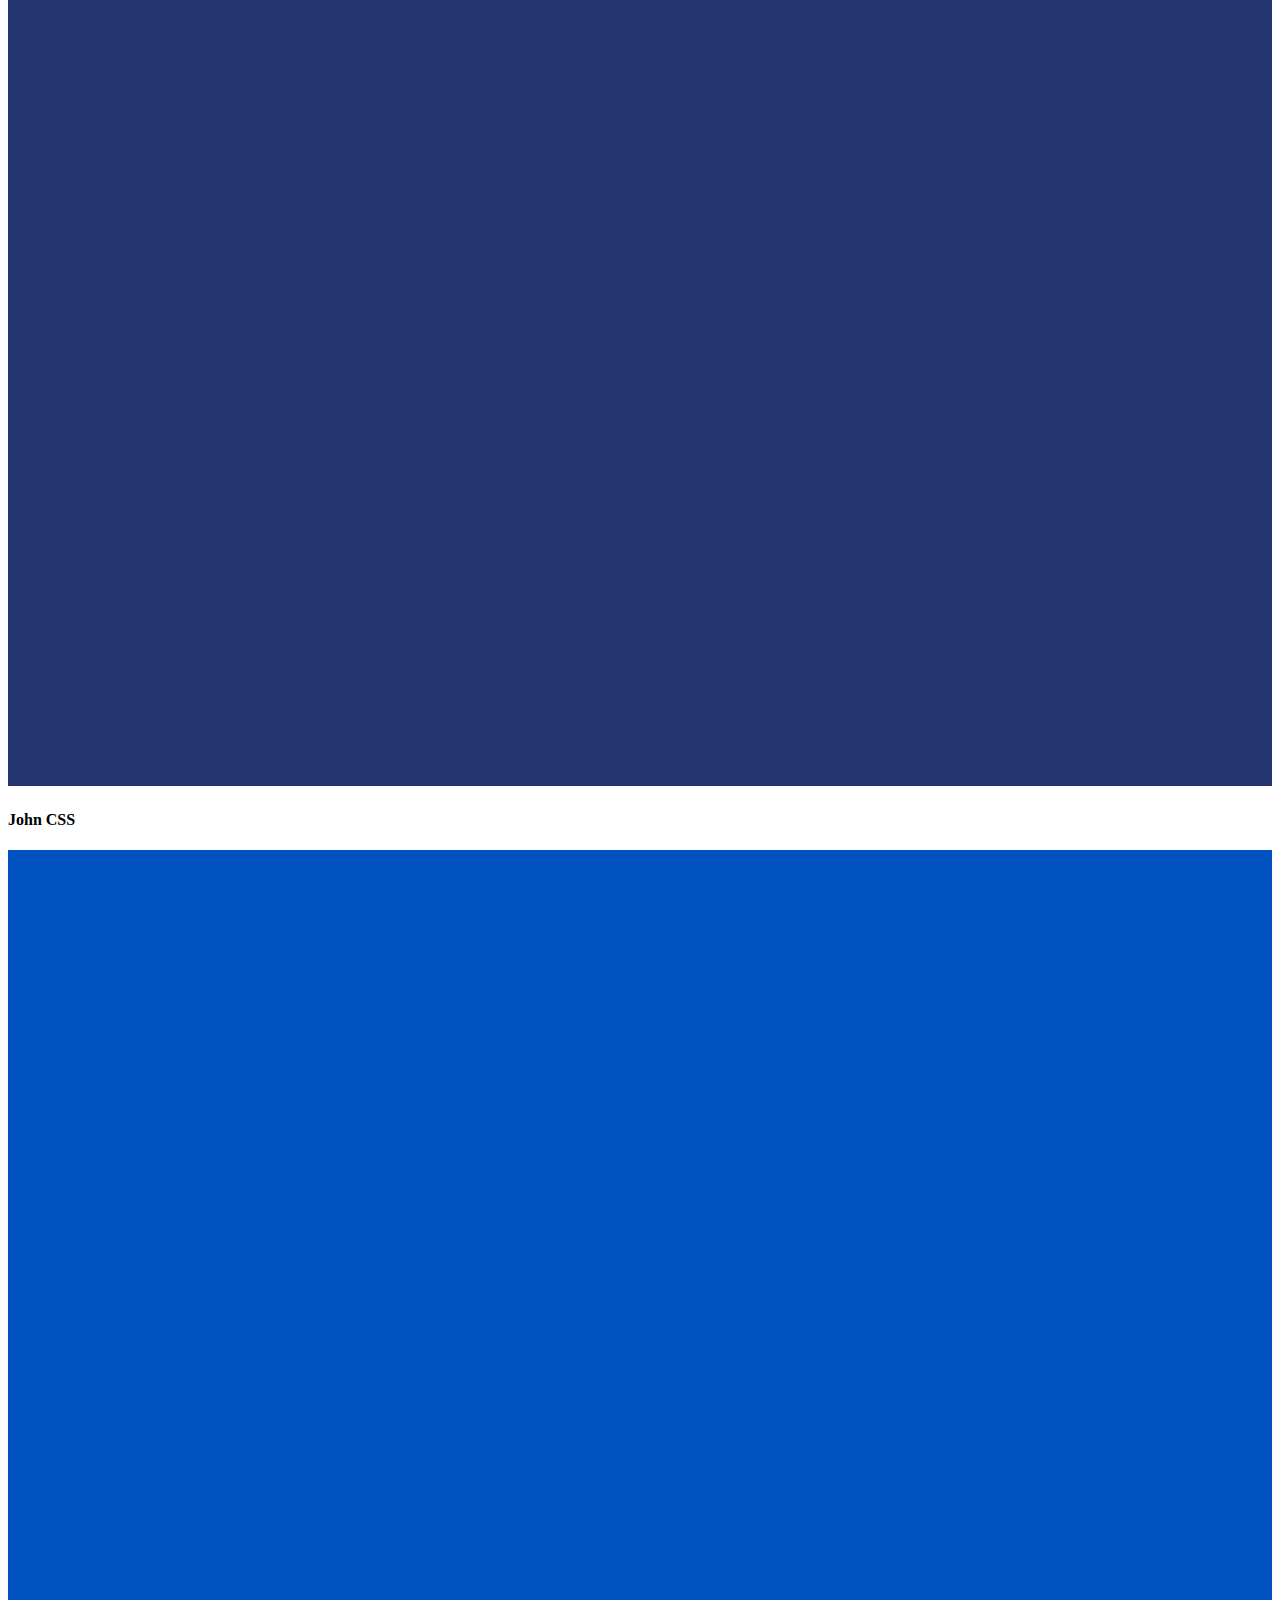
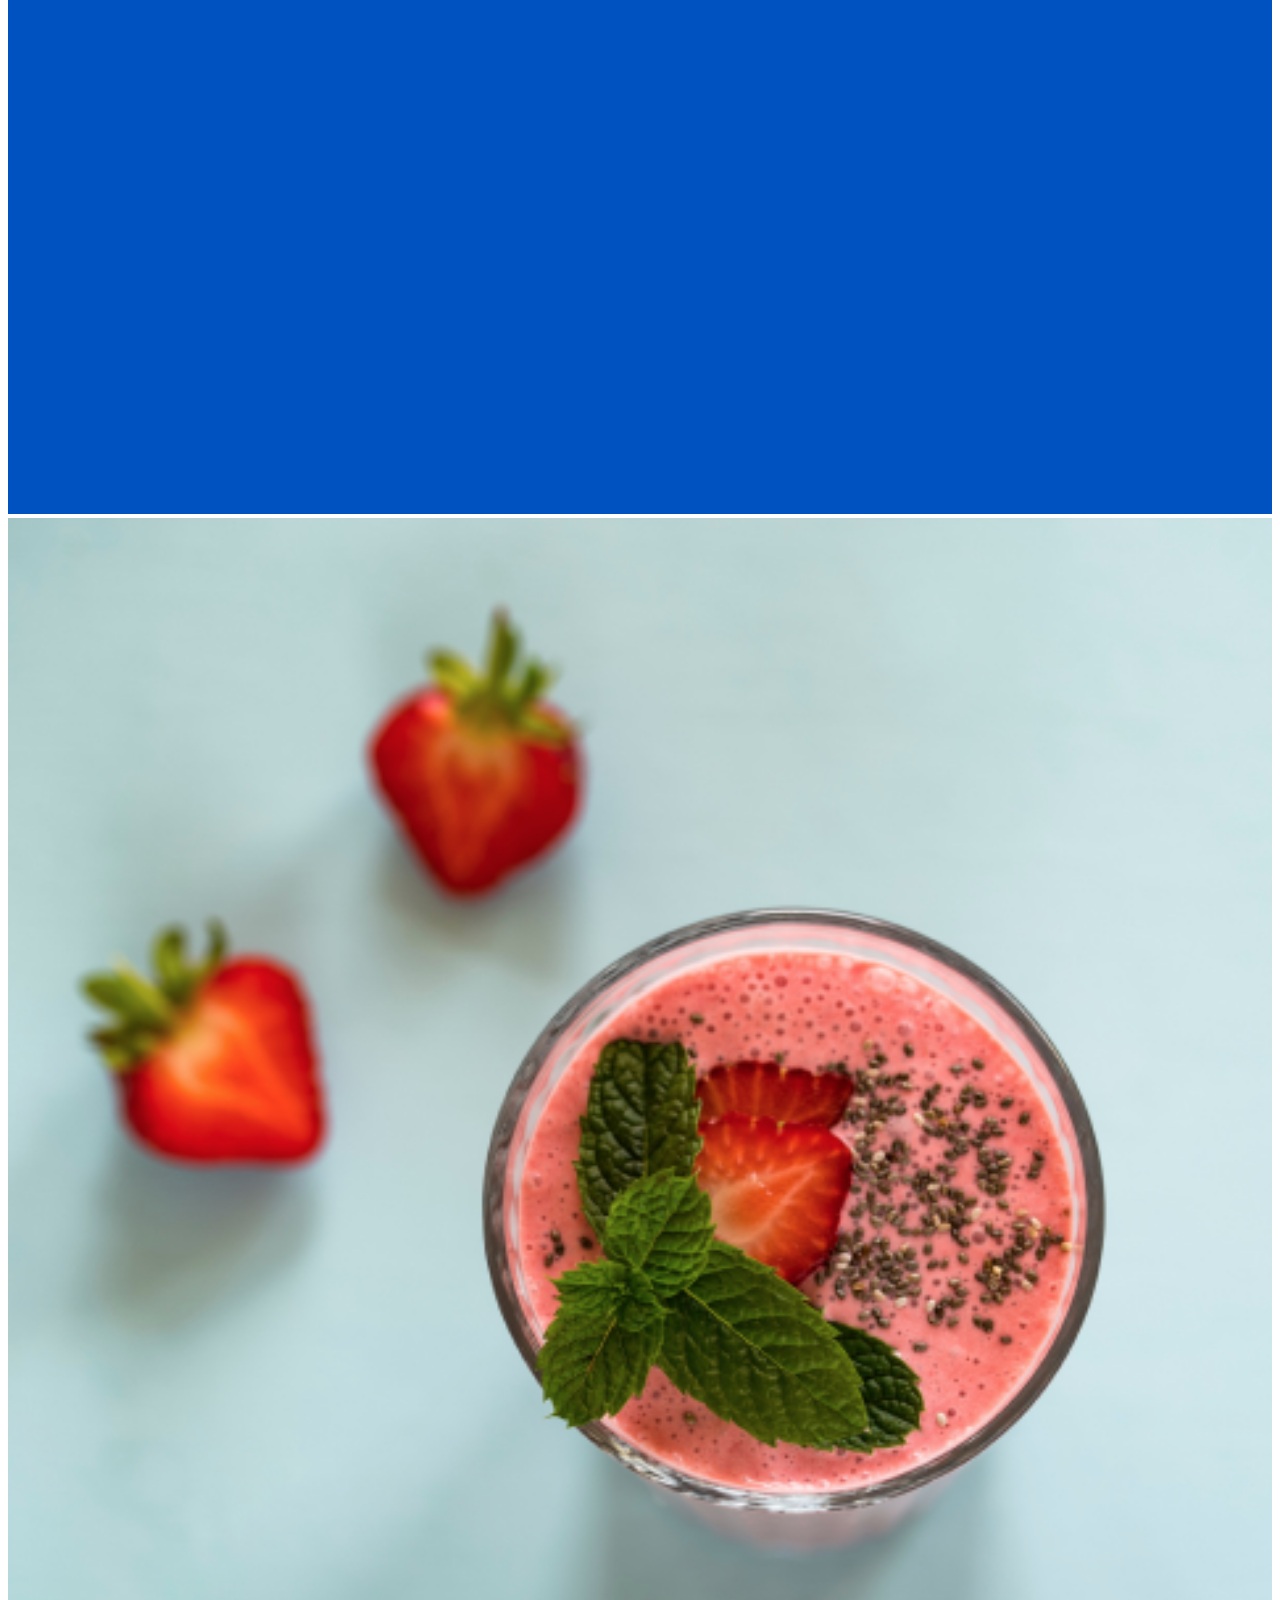
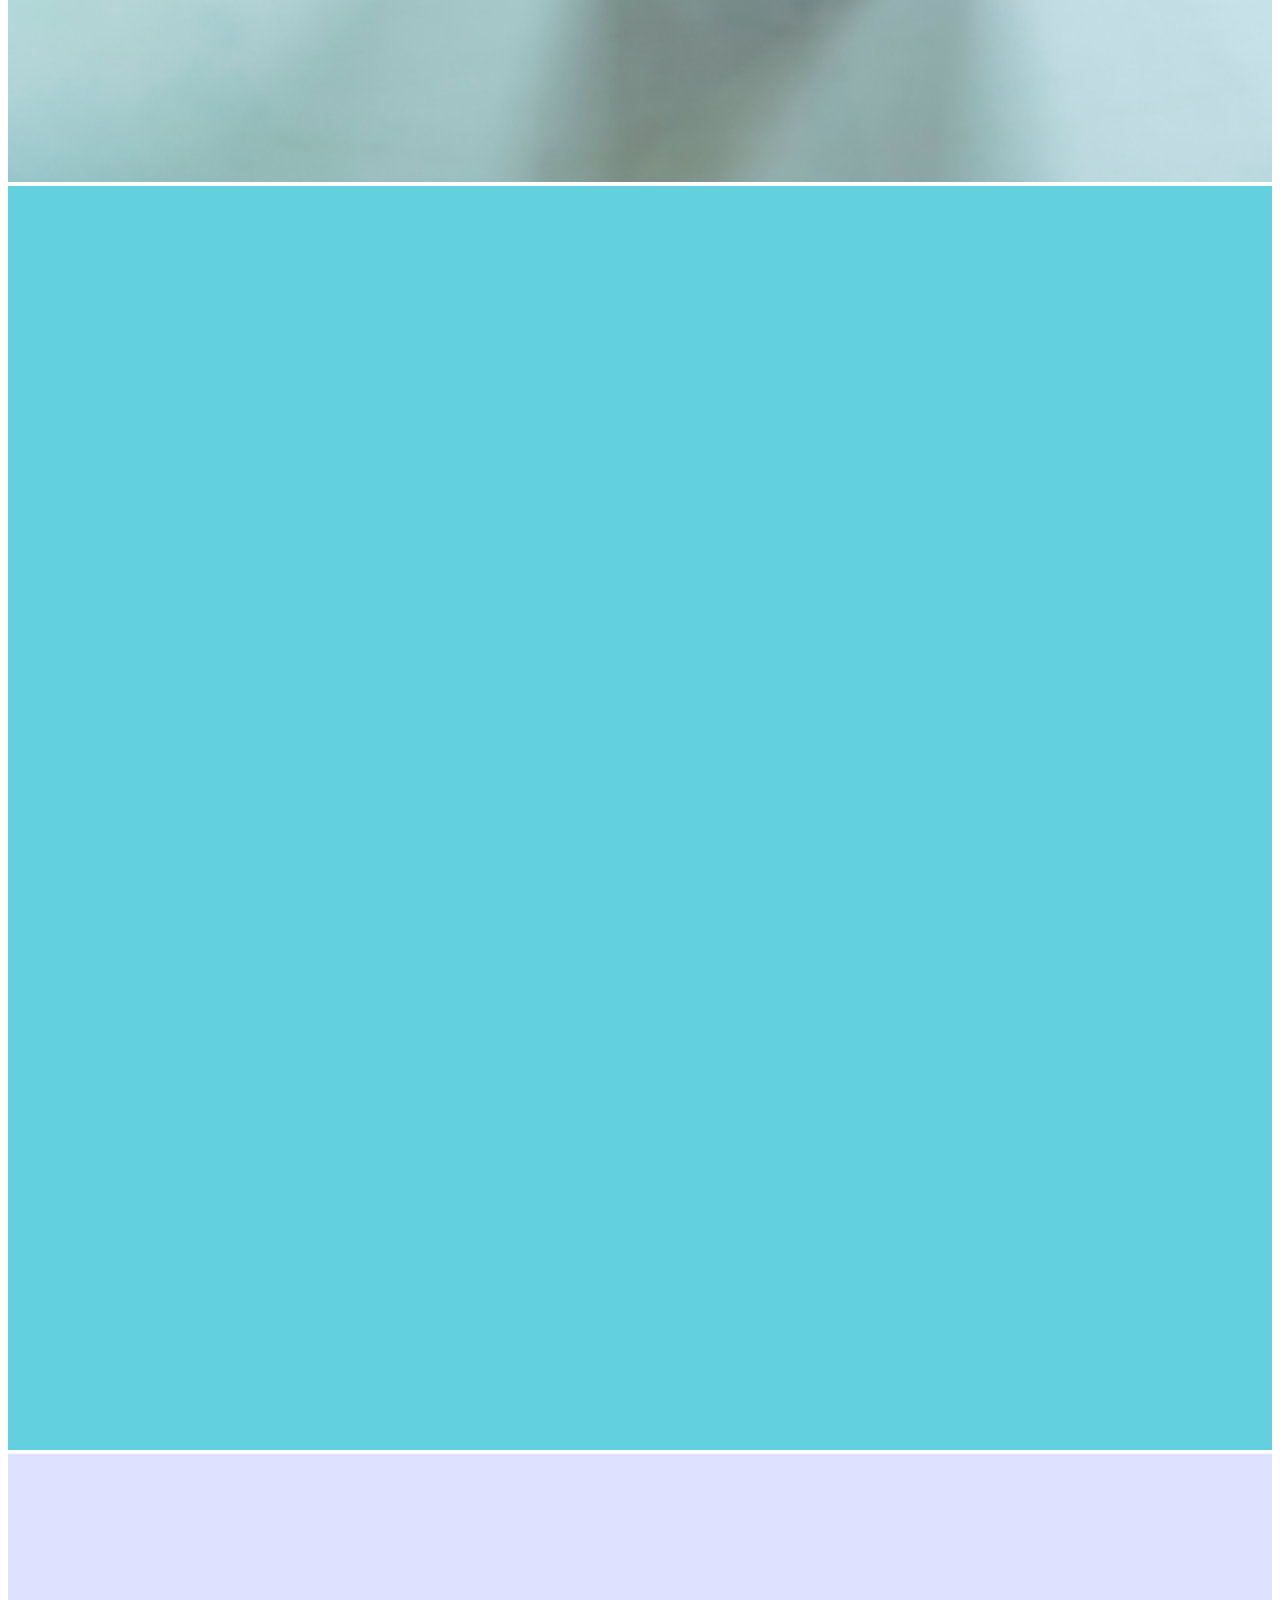
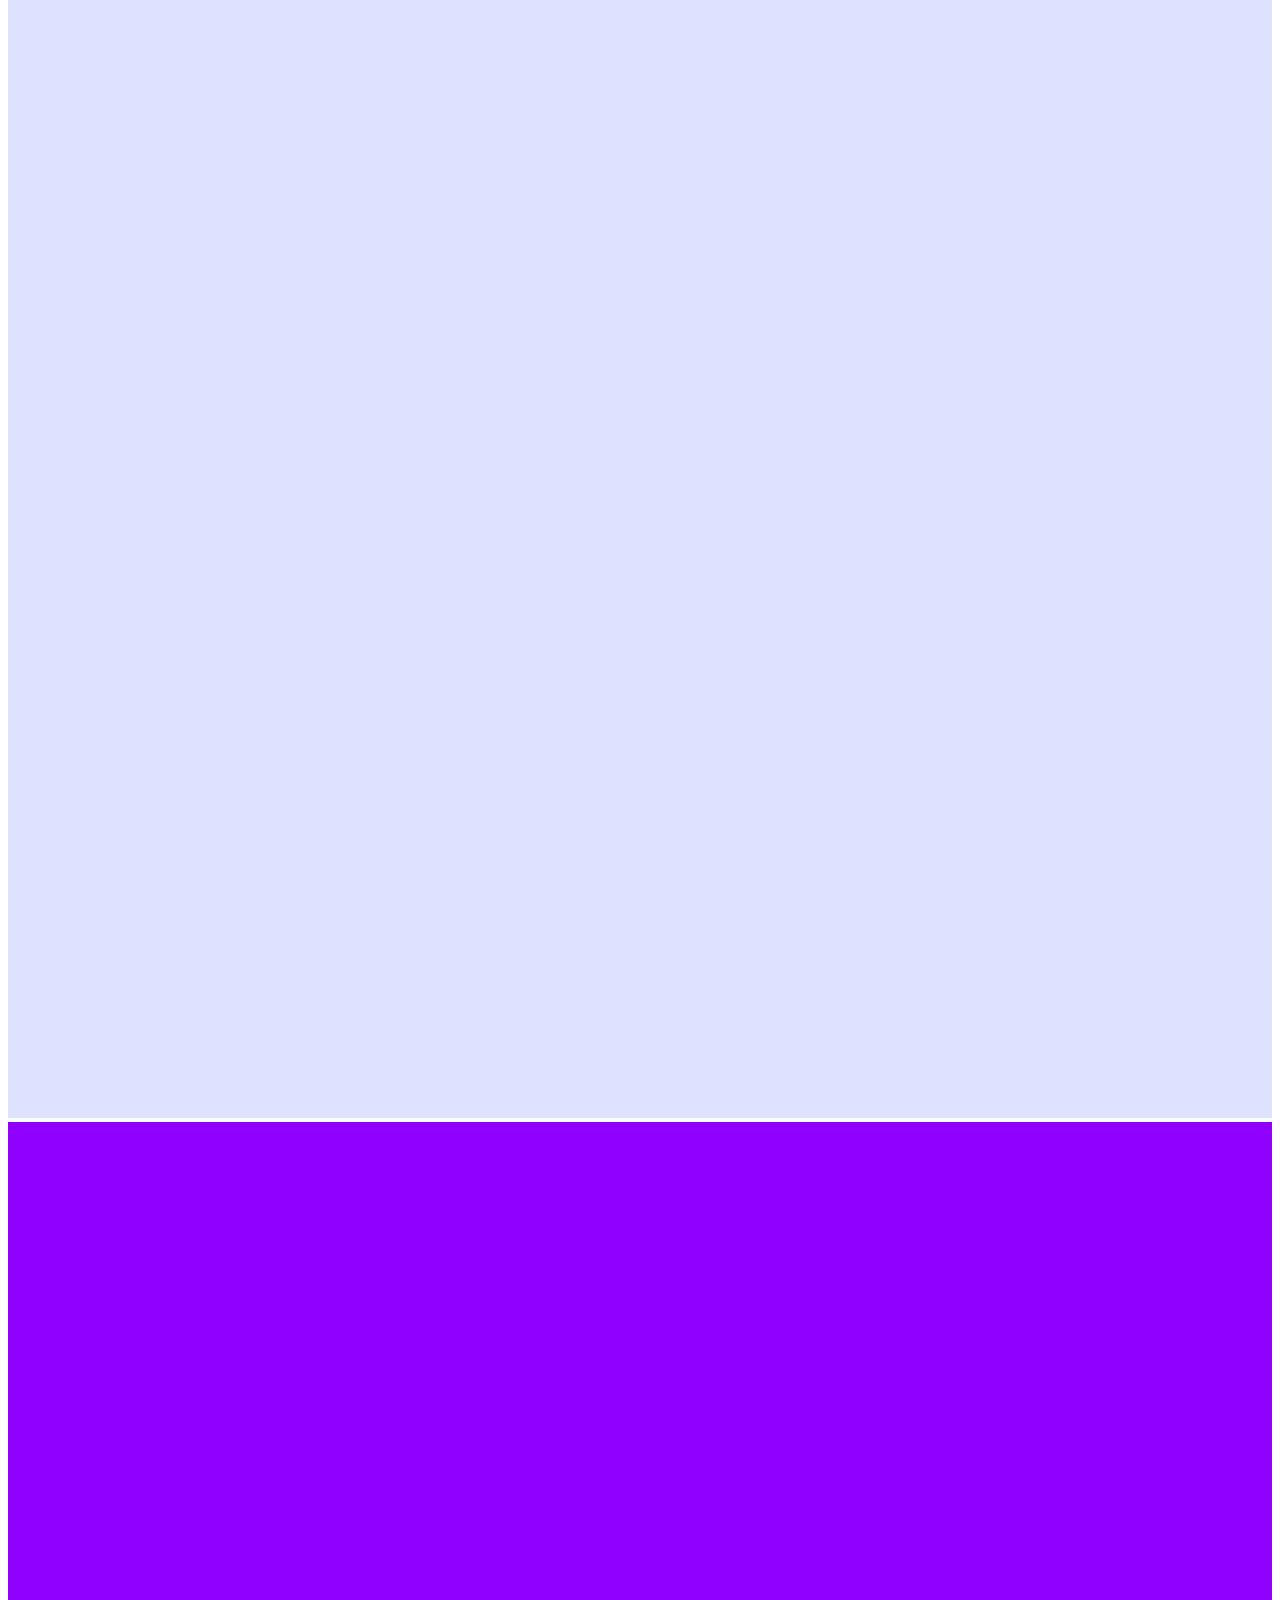
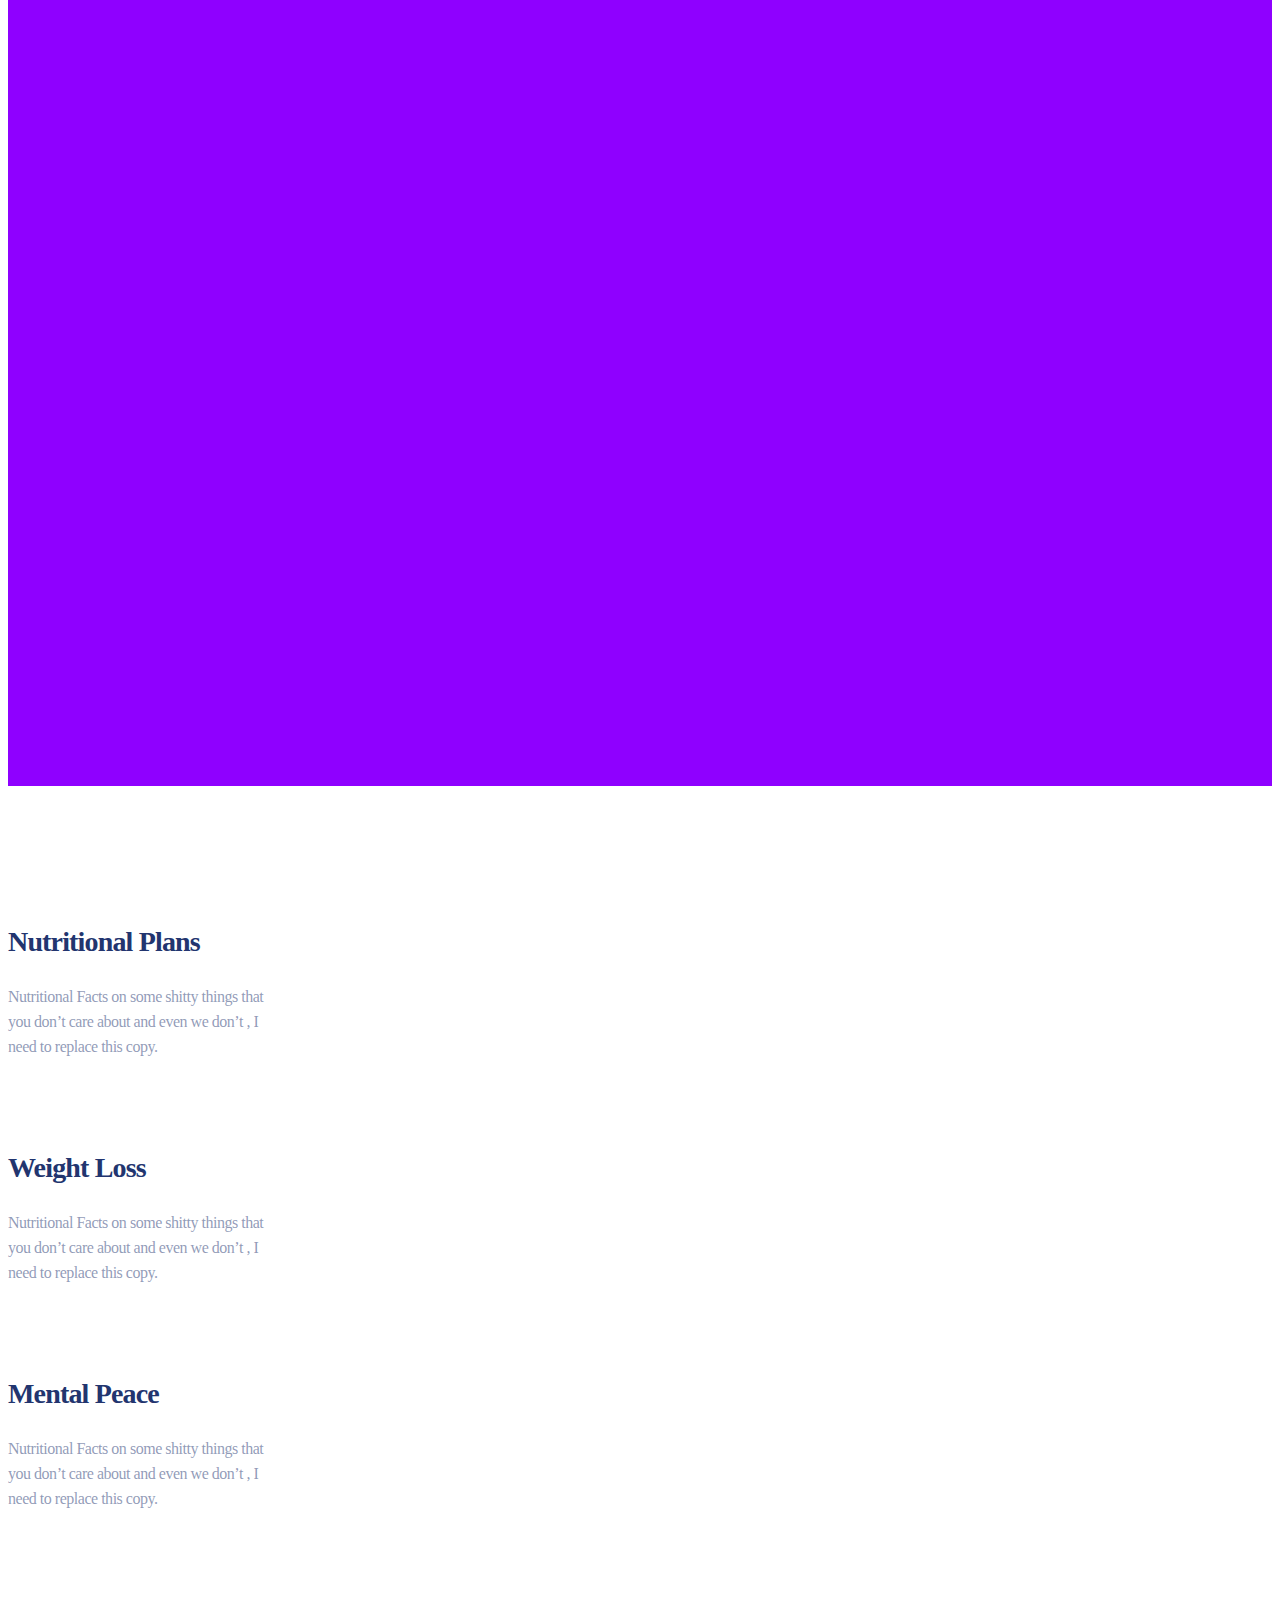
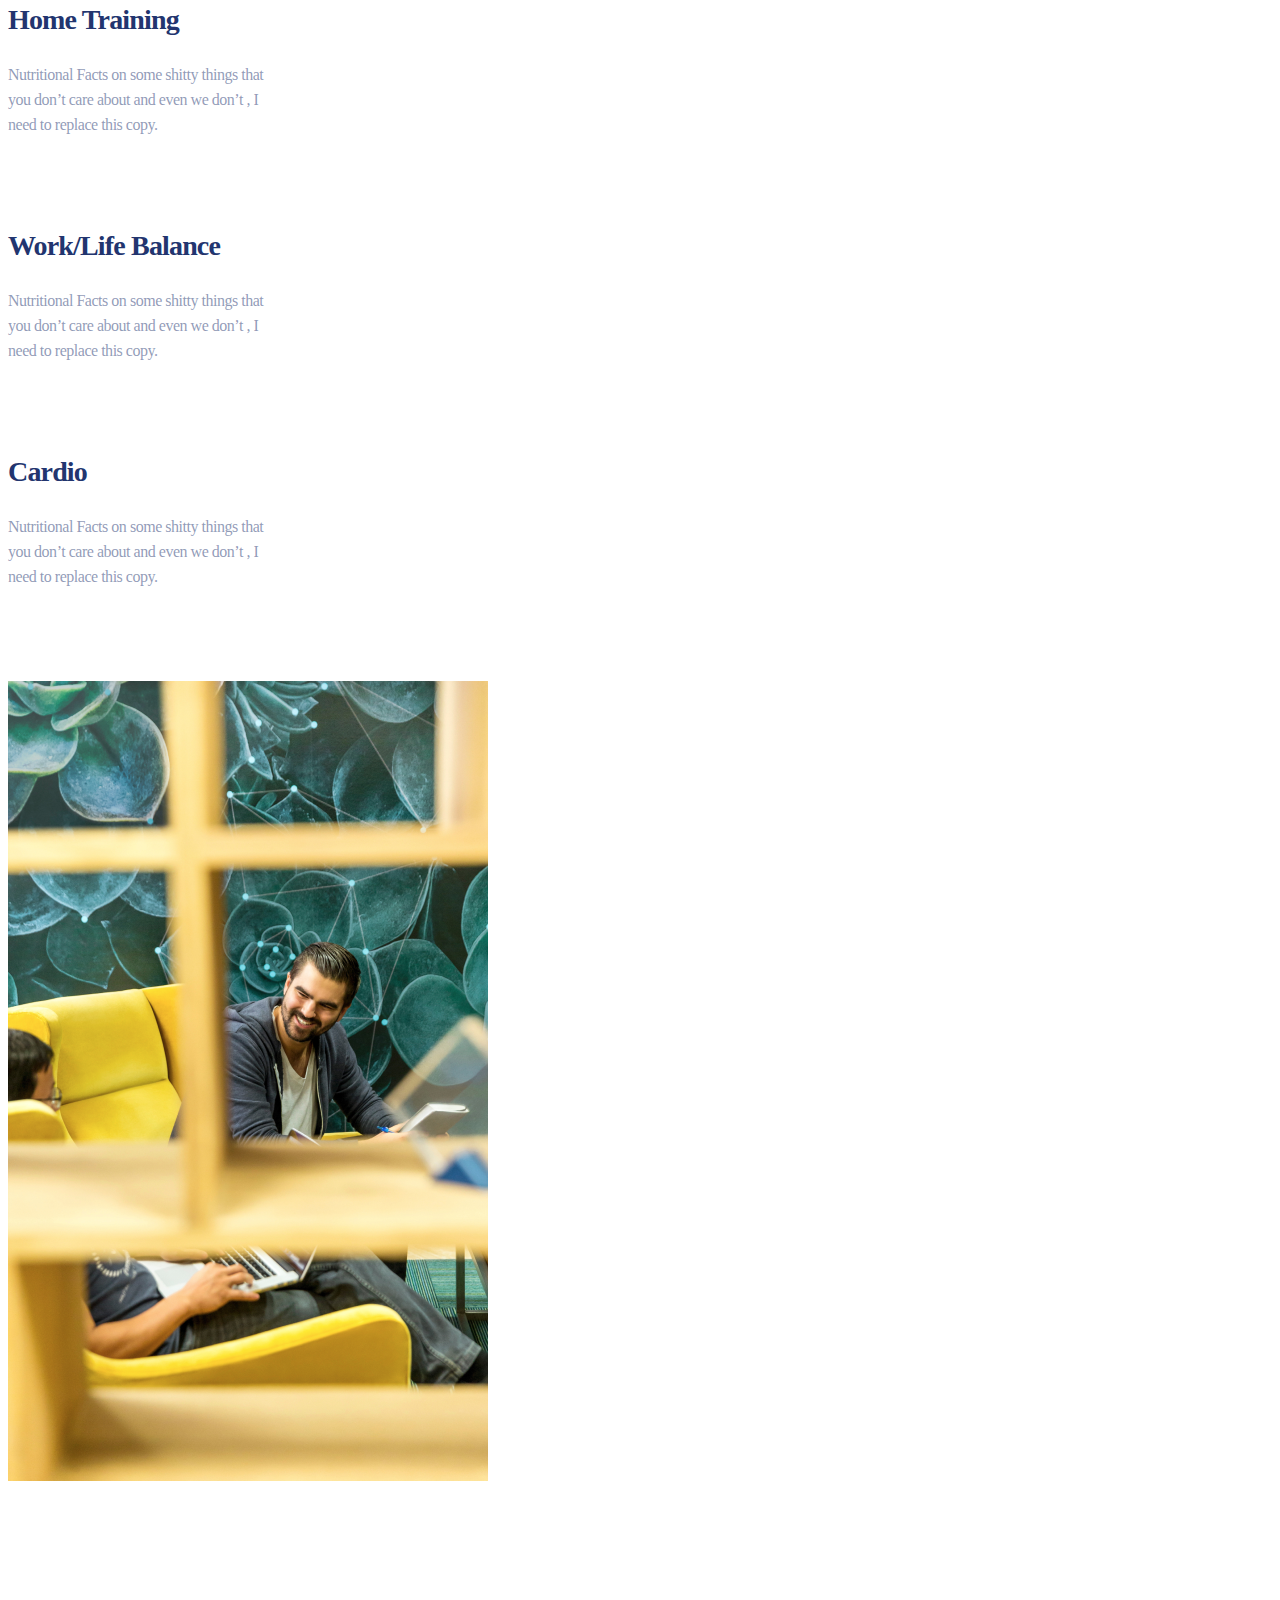
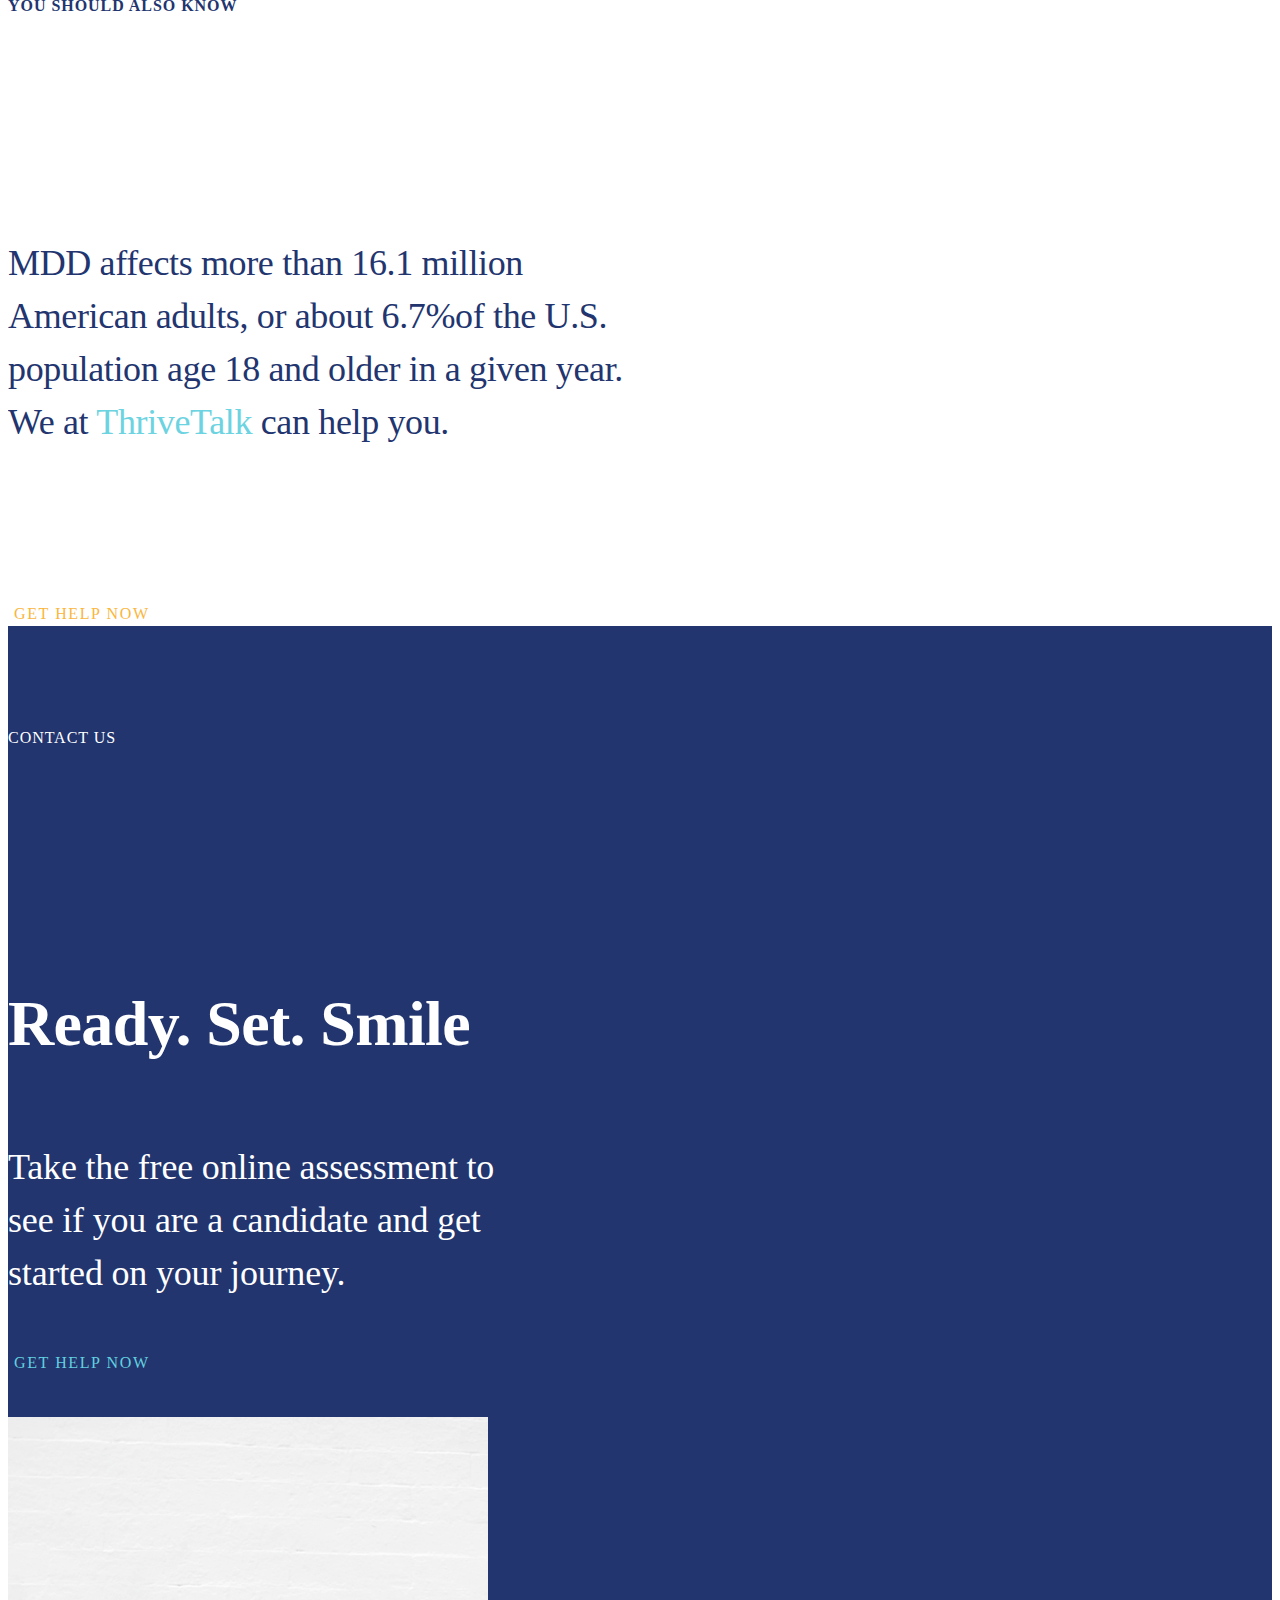
==== commit 77de58d2: "main images css" ====
--- a/index.html
+++ b/index.html
@@ -138,7 +138,7 @@
     </section>
 
     <section>
-        <div class="container-fluid ss1">
+        <div class="container-fluid fourpict ss1">
             <div class="row flex-wrap align-items-center justify-content-center imgcontent">
                 <div class=" col-auto d-flex  col-lg-3  justify-content-center weightlifting">
                     <div class="d-flex justify-content-center">
@@ -166,10 +166,13 @@
     </section>
 
     <section class="">
-        <div class="container-fluid ss1">
+        <div class="container-fluid eightpict ss1">
             <div class="row col-12 d-flex justify-content-center imgcontent">
                 <div class=" col-lg-4 d-flex  imgcontent"><img class="img-fluid stick" src="./images/Rectangle 2.png"
-                        alt="картинка ">
+                        alt="картинка "> 
+                        <div class="card-img-overlay">
+                            <h4 class="card-title">John CSS</h4>
+                          </div>     
                 </div>
                 <div class=" col-lg-4 d-flex  imgcontent"><img class="img-fluid stick"
                         src="./images/Rectangle 2 (1).png " alt="картинка ">
@@ -358,34 +361,4 @@
     <script src="https://cdn.jsdelivr.net/npm/bootstrap@5.0.1/dist/js/bootstrap.bundle.min.js "
         integrity="sha384-gtEjrD/SeCtmISkJkNUaaKMoLD0//ElJ19smozuHV6z3Iehds+3Ulb9Bn9Plx0x4 "
         crossorigin="anonymous "></script>
-</body>
-
-<div class="container-fluid ">
-    <div class="row flex-wrap justify-content-center ">
-        <div class="col-12 stickbox flex-wrap d-flex justify-content-center imgcontent">
-            <div class="ol-auto col-lg-4  stick"><img class="img-fluid " src="./images/Rectangle 2 (3).png "
-                    alt="картинка ">
-                <div>
-                    <h2>gdsggggeeeeeeeeeegggg</h2>
-                </div>
-            </div>
-            <div class="ol-auto col-lg-4  stick"><img class="img-fluid " src="./images/Rectangle 2 (3).png "
-                    alt="картинка "></div>
-            <div class="ol-auto col-lg-4  stick"><img class="img-fluid " src="./images/Rectangle 2 (3).png "
-                    alt="картинка ">
-            </div>
-        </div>
-        <div class="col-12 stickbox flex-wrap d-flex justify-content-center imgcontent">
-            <div class="ol-auto col-lg-4  stick"><img class="img-fluid " src="./images/Rectangle 2 (3).png "
-                    alt="картинка ">
-            </div>
-            <div class="ol-auto col-lg-4  stick"><img class="img-fluid " src="./images/Rectangle 2 (3).png "
-                    alt="картинка "></div>
-            <div class="ol-auto col-lg-4  stick"><img class="img-fluid " src="./images/Rectangle 2 (3).png "
-                    alt="картинка ">
-            </div>
-        </div>
-    </div>
-</div>
-
-</html>+</body>--- a/style/style.css
+++ b/style/style.css
@@ -381,6 +381,7 @@
 .stick{
     width: 100%;
     height: 100%;
+    position: relative;
 }
 
 
@@ -396,4 +397,20 @@
 
 .imgstraw{
     height: 480px;
+}
+
+.h9{
+    position: absolute;
+    top: 250px;
+    left: 0;
+    width: 100%;
+    
+}
+
+.fourpict{
+   padding-bottom: 70px;
+}
+
+.eightpict{
+    padding-bottom: 70px;
 }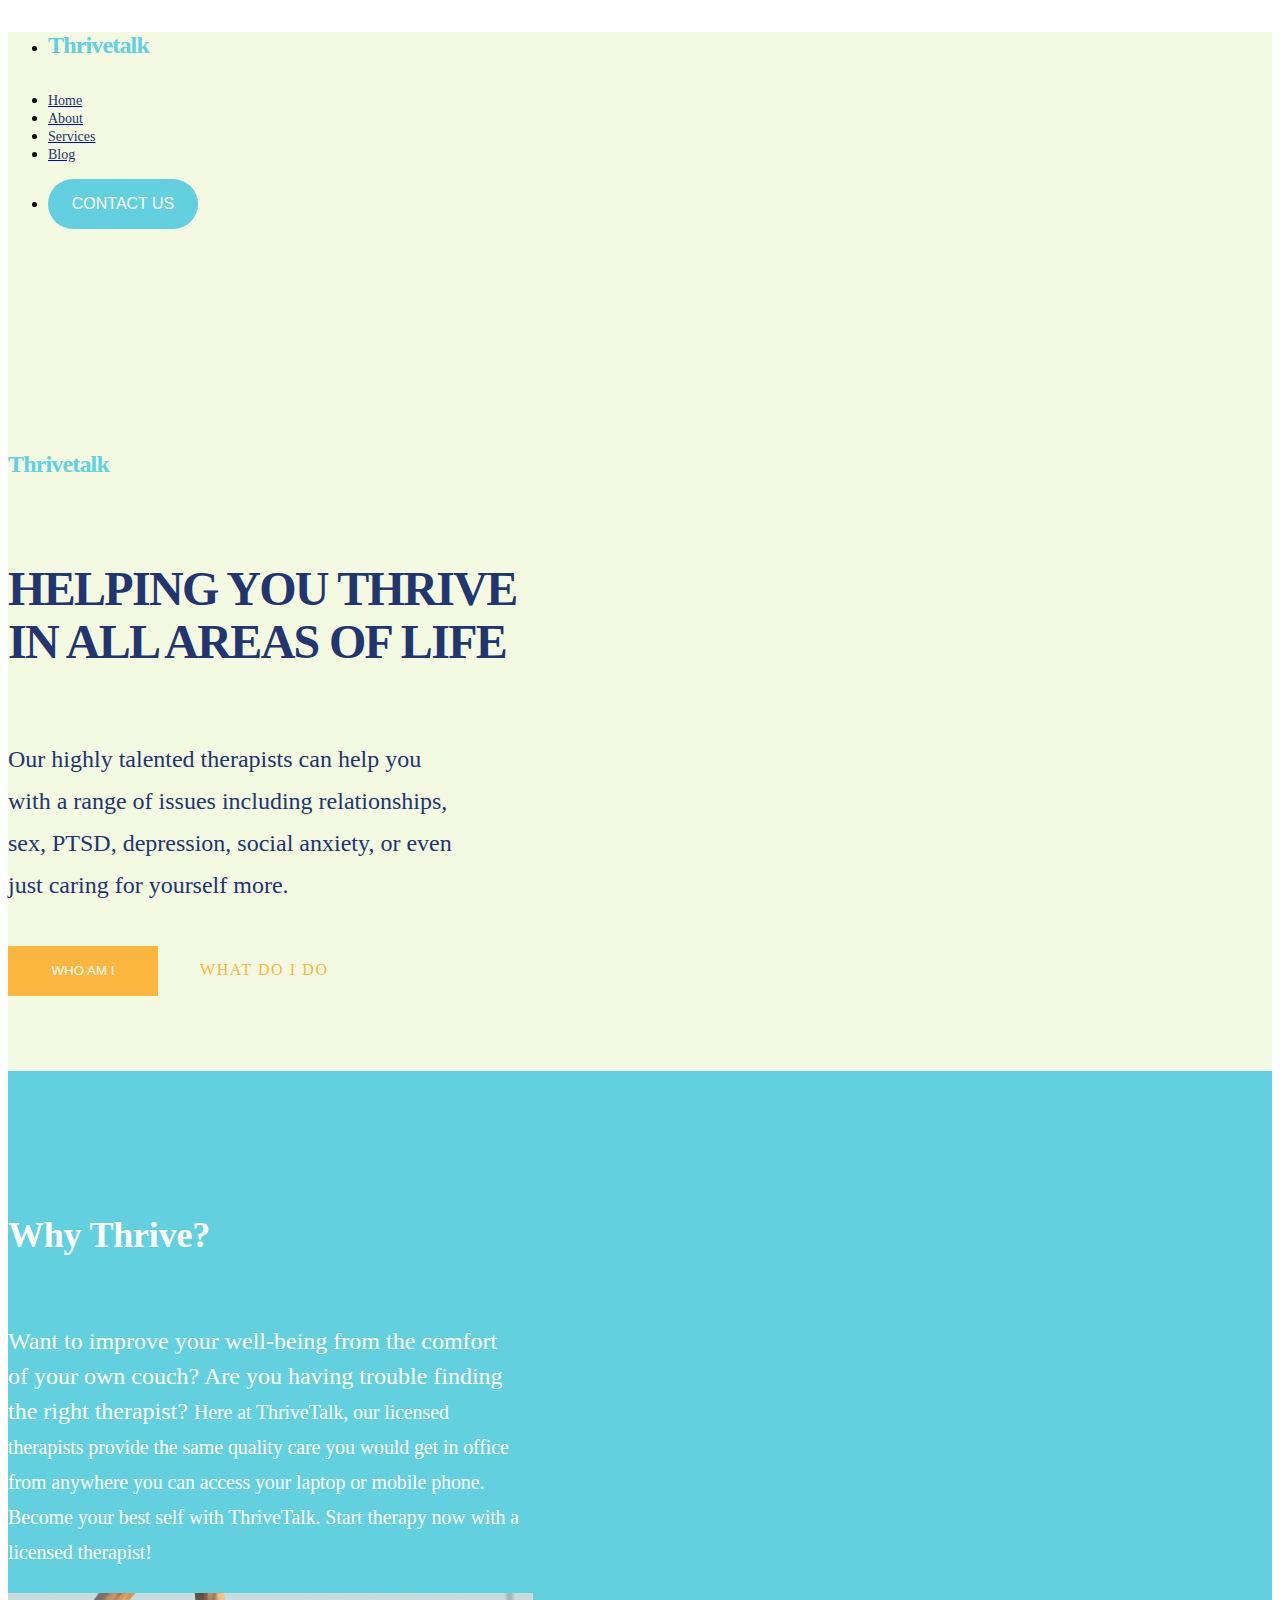
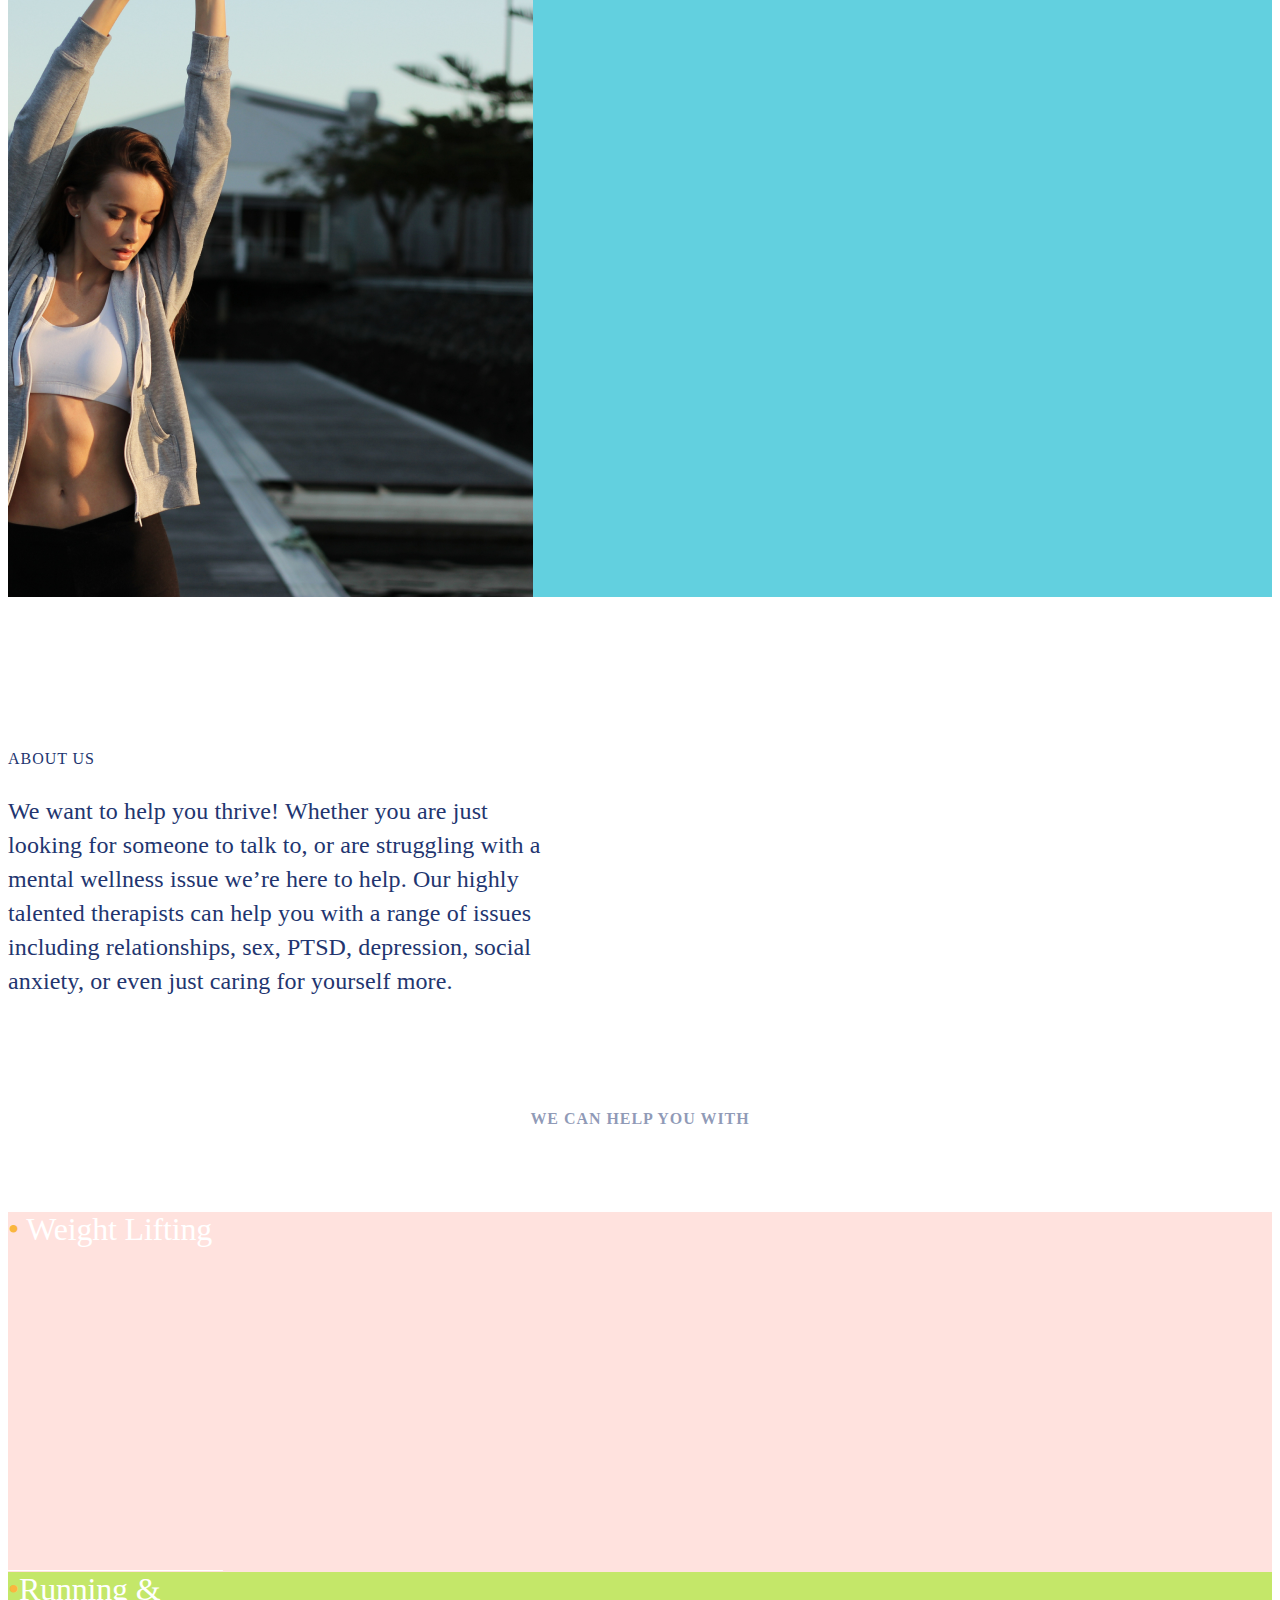
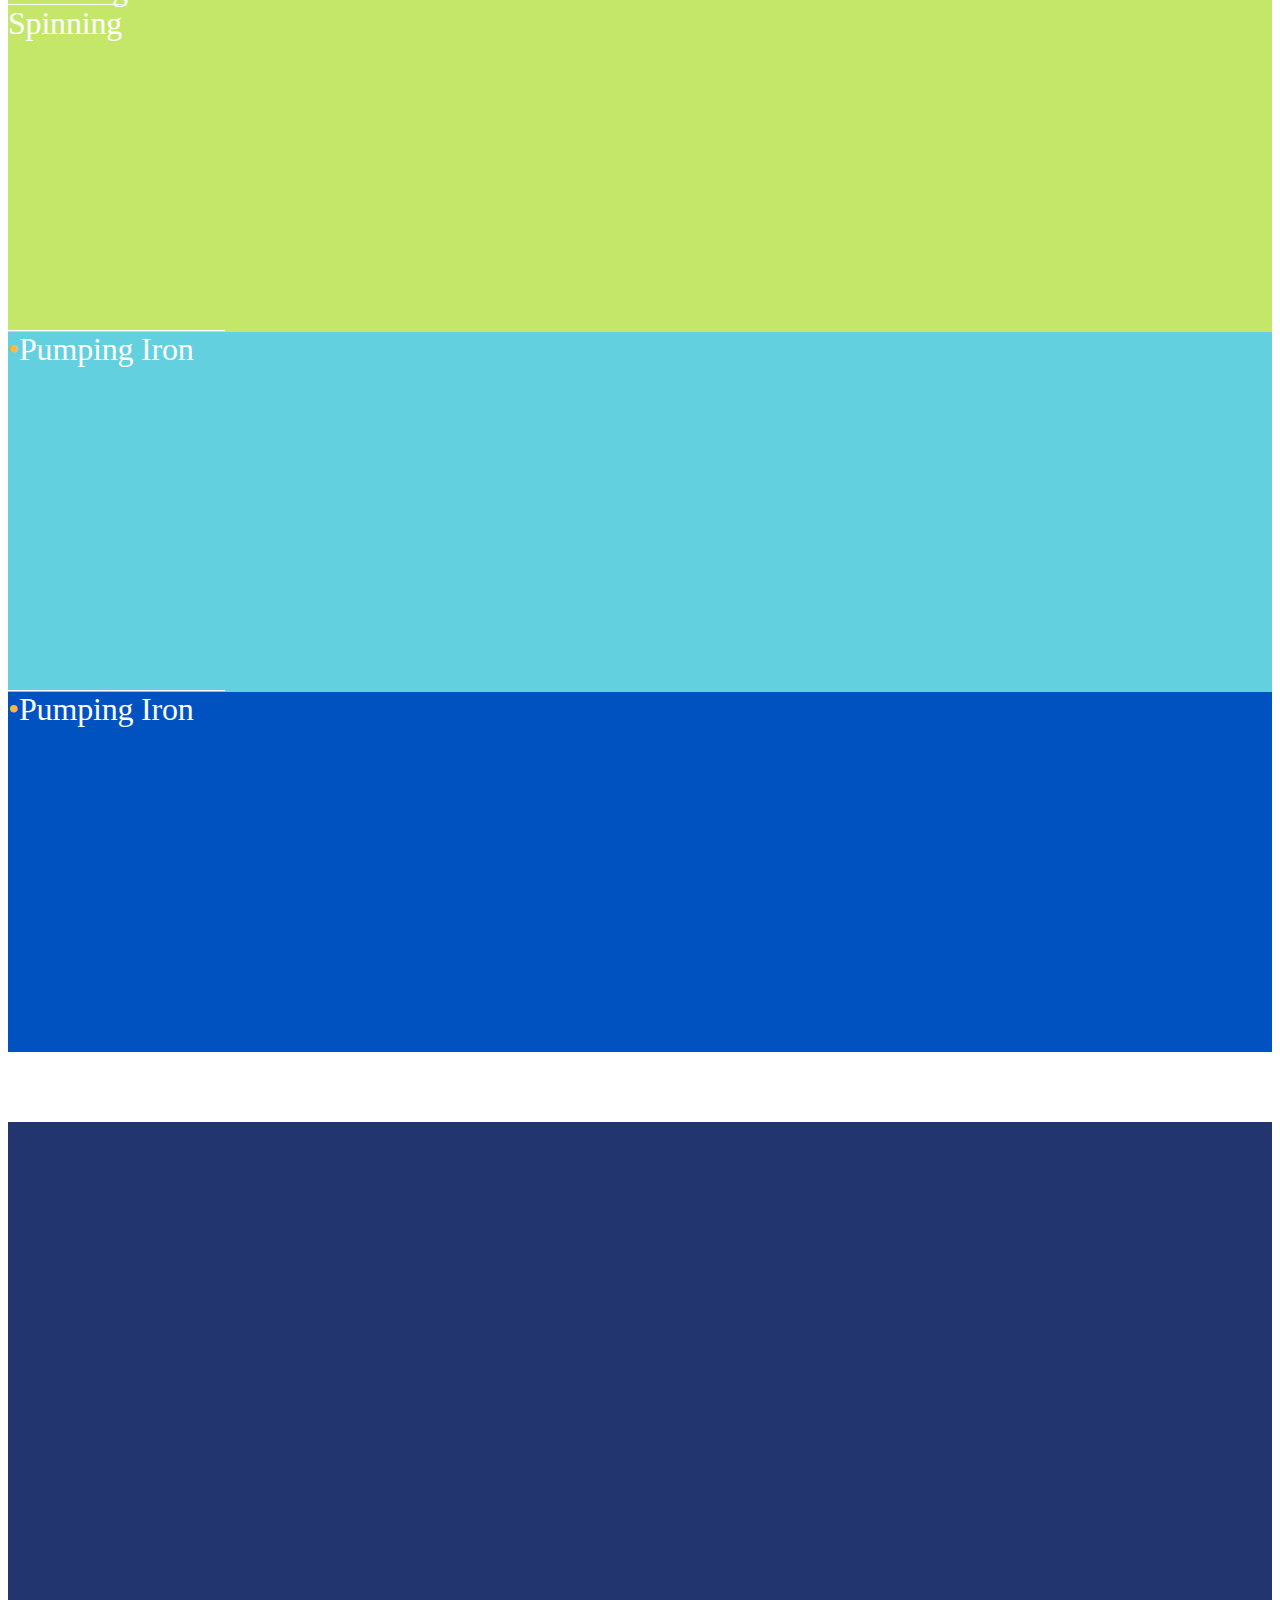
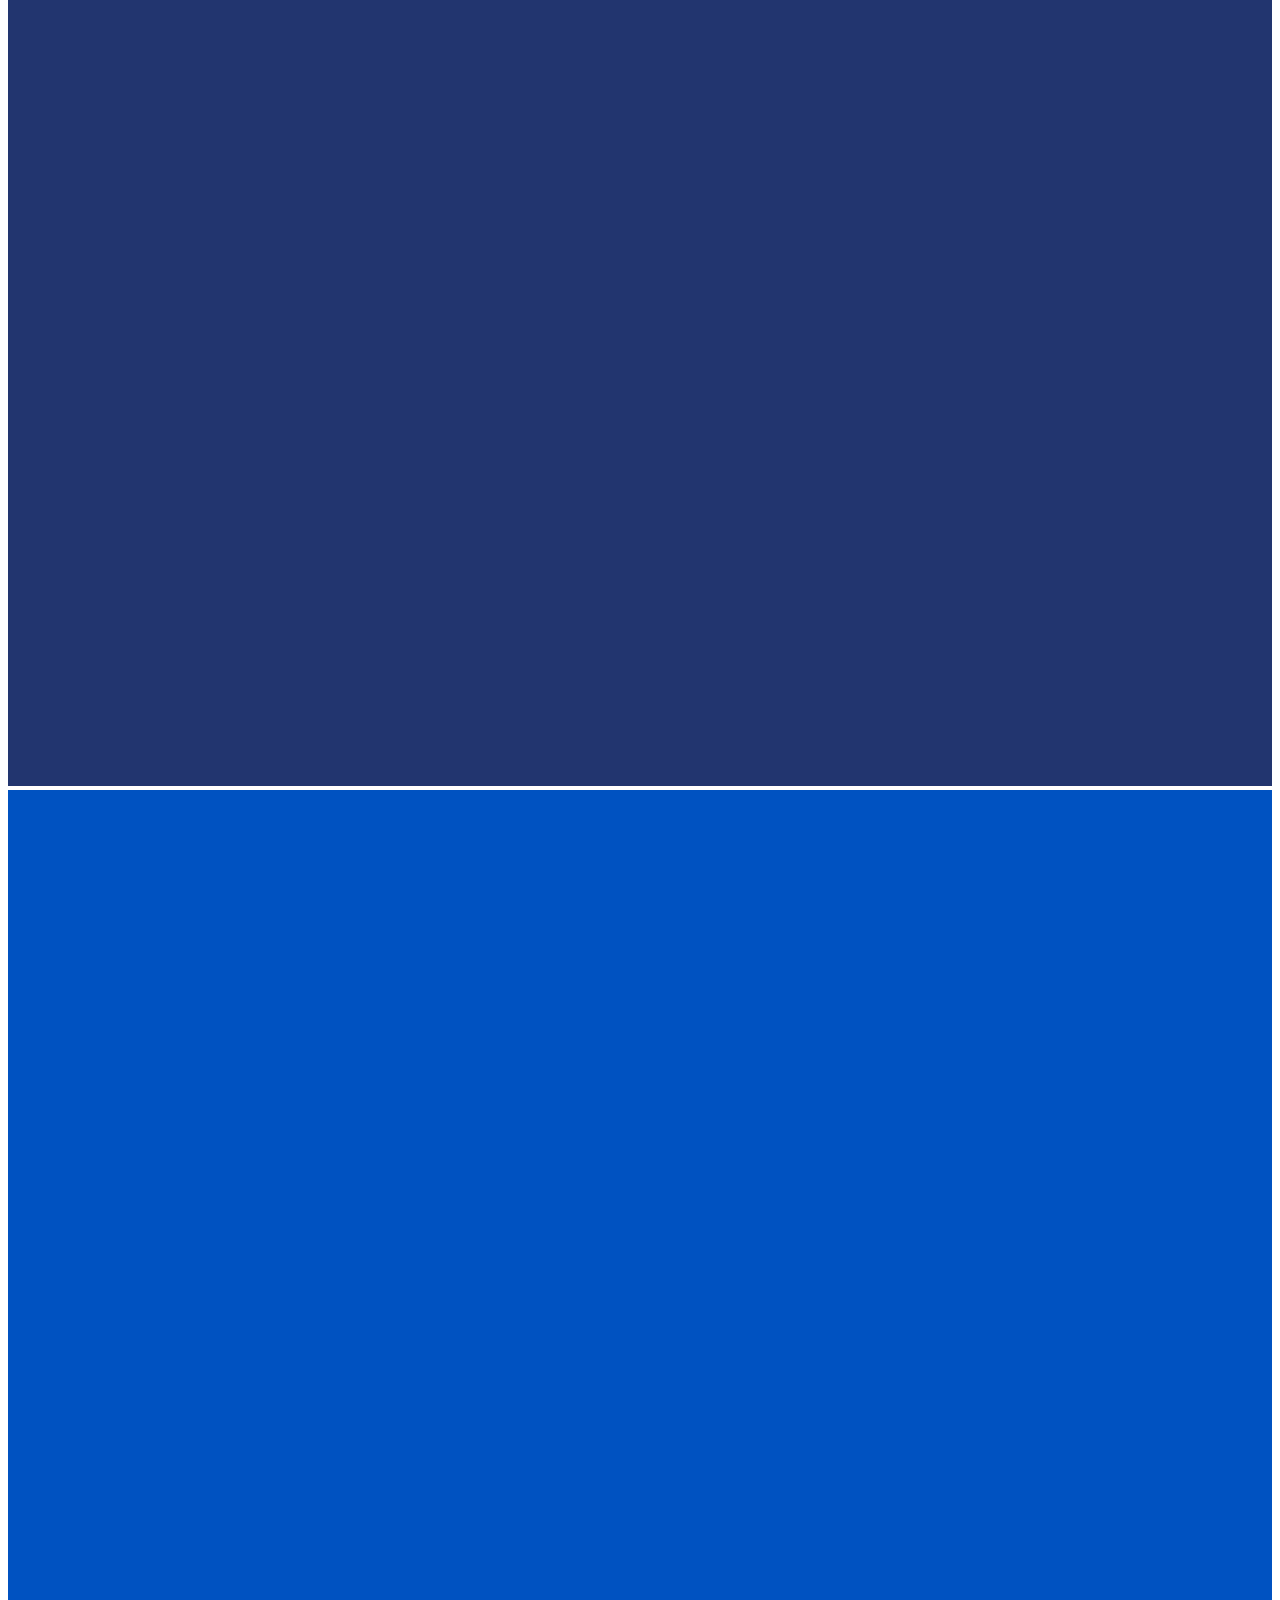
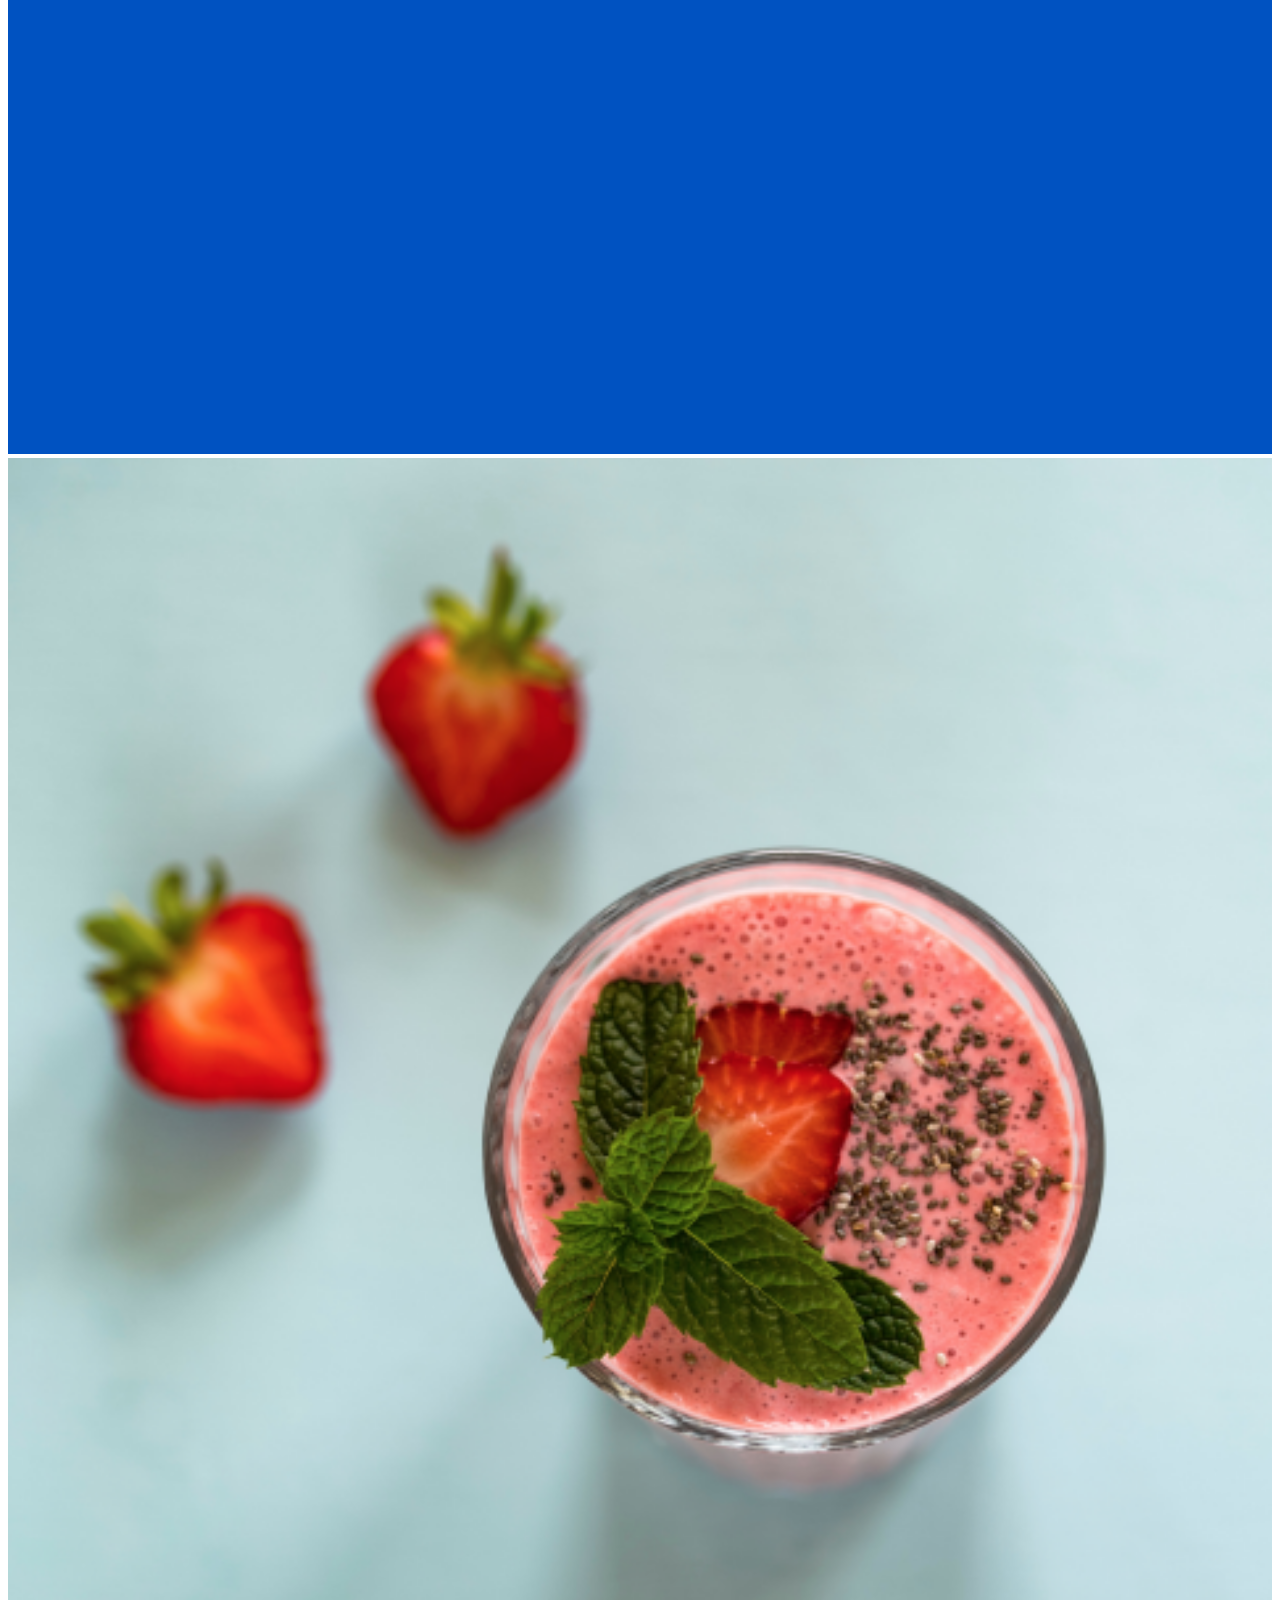
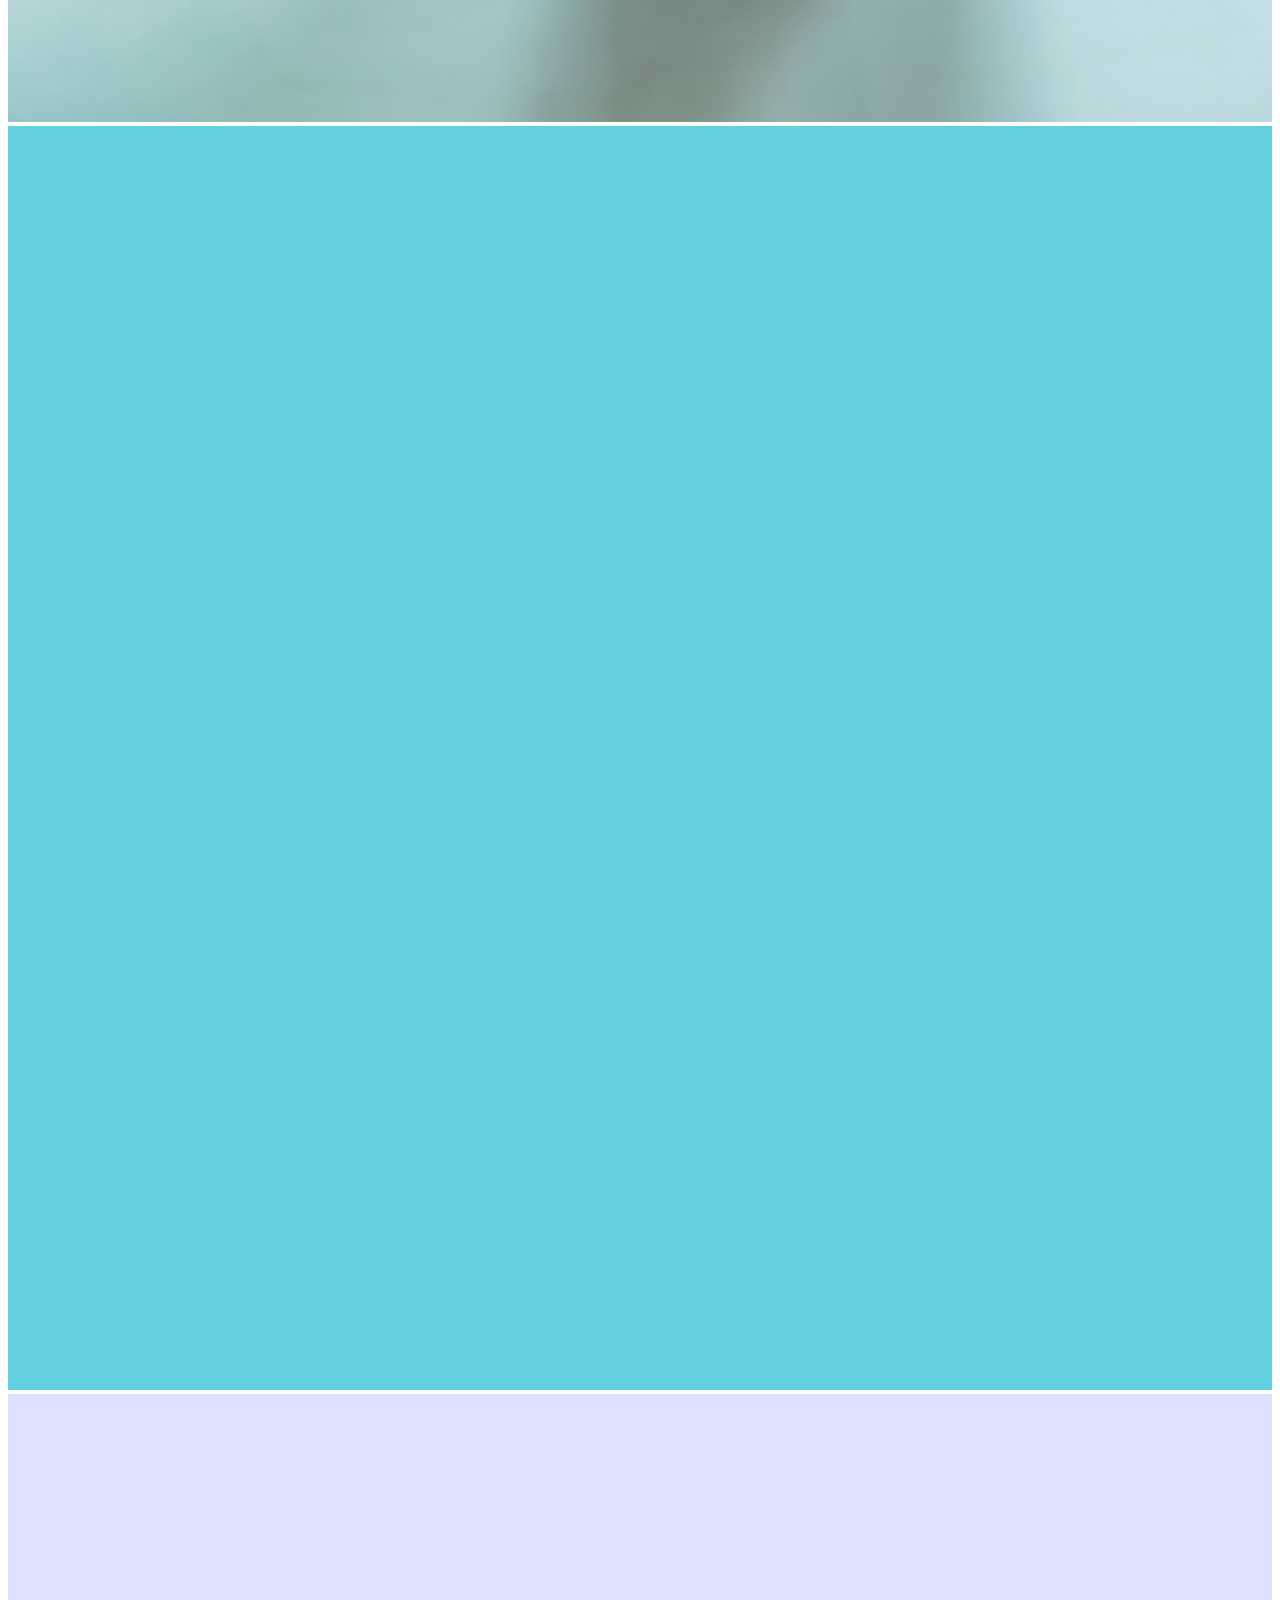
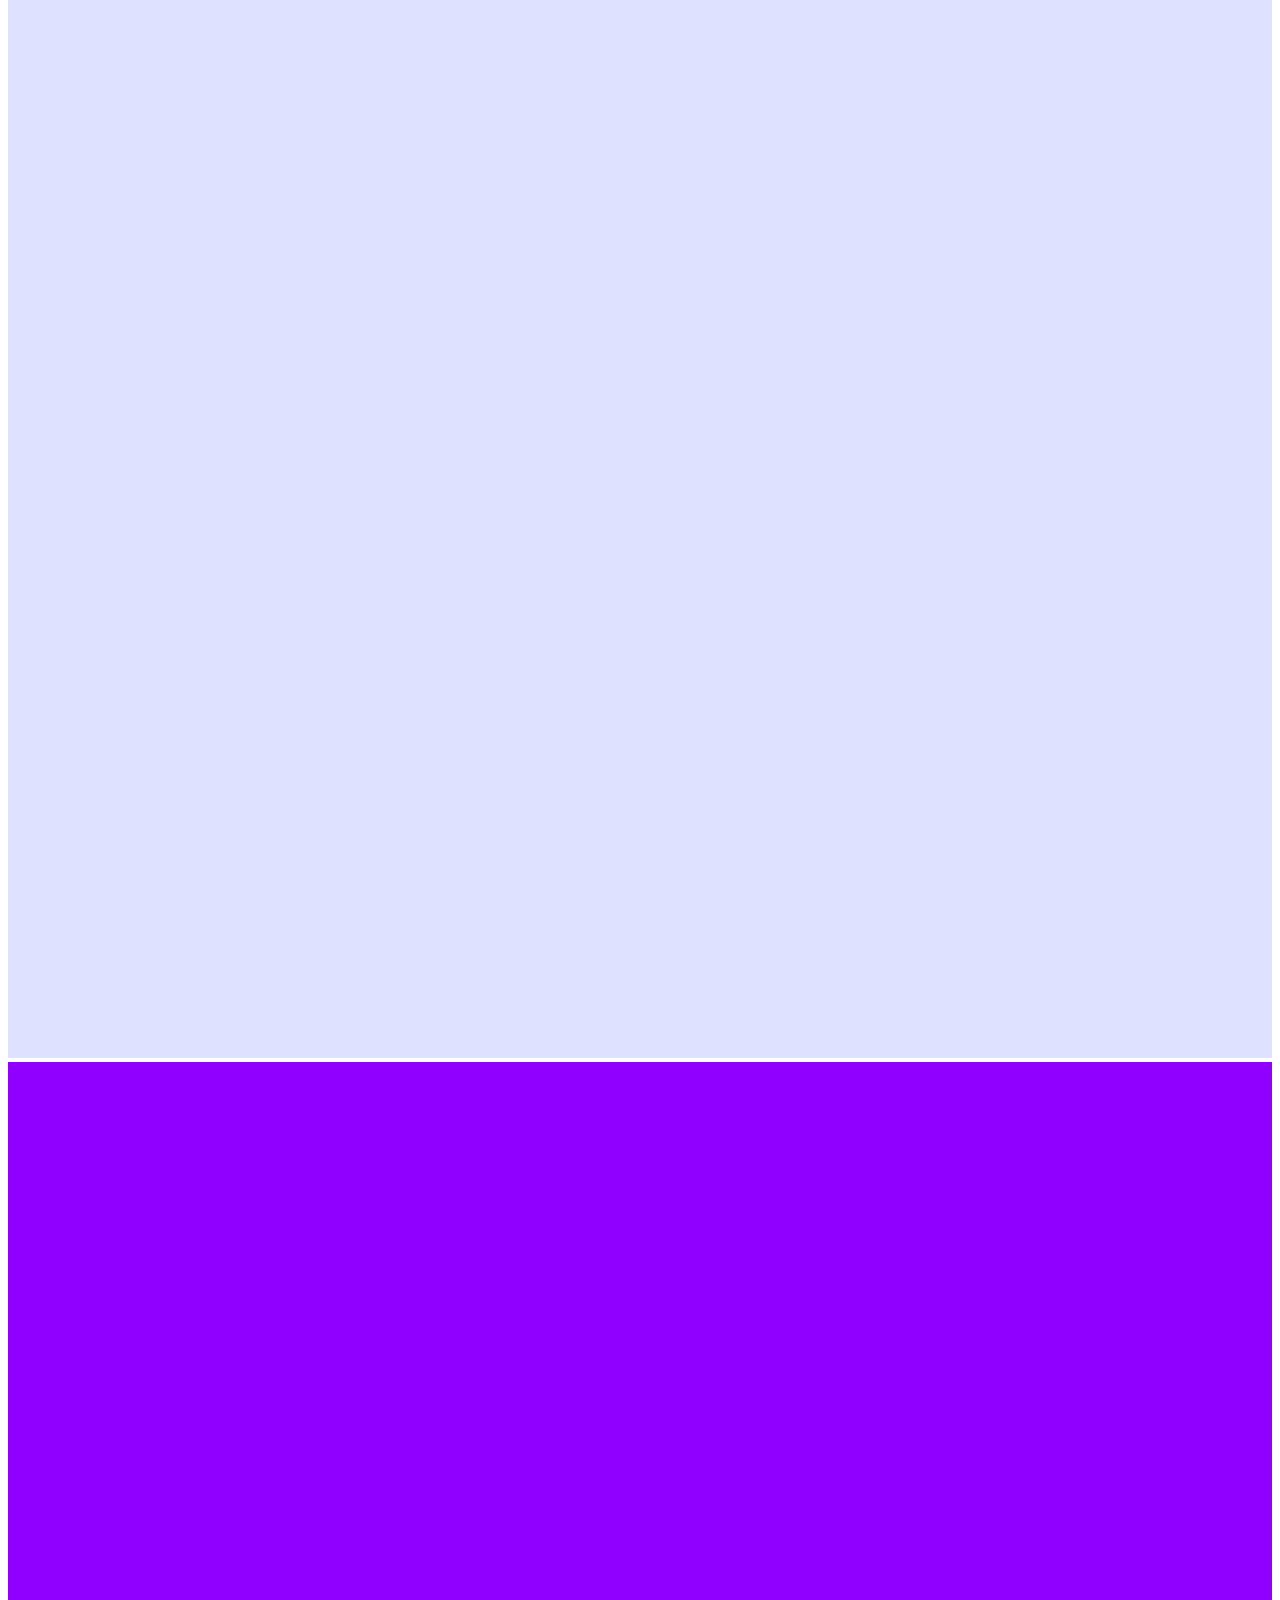
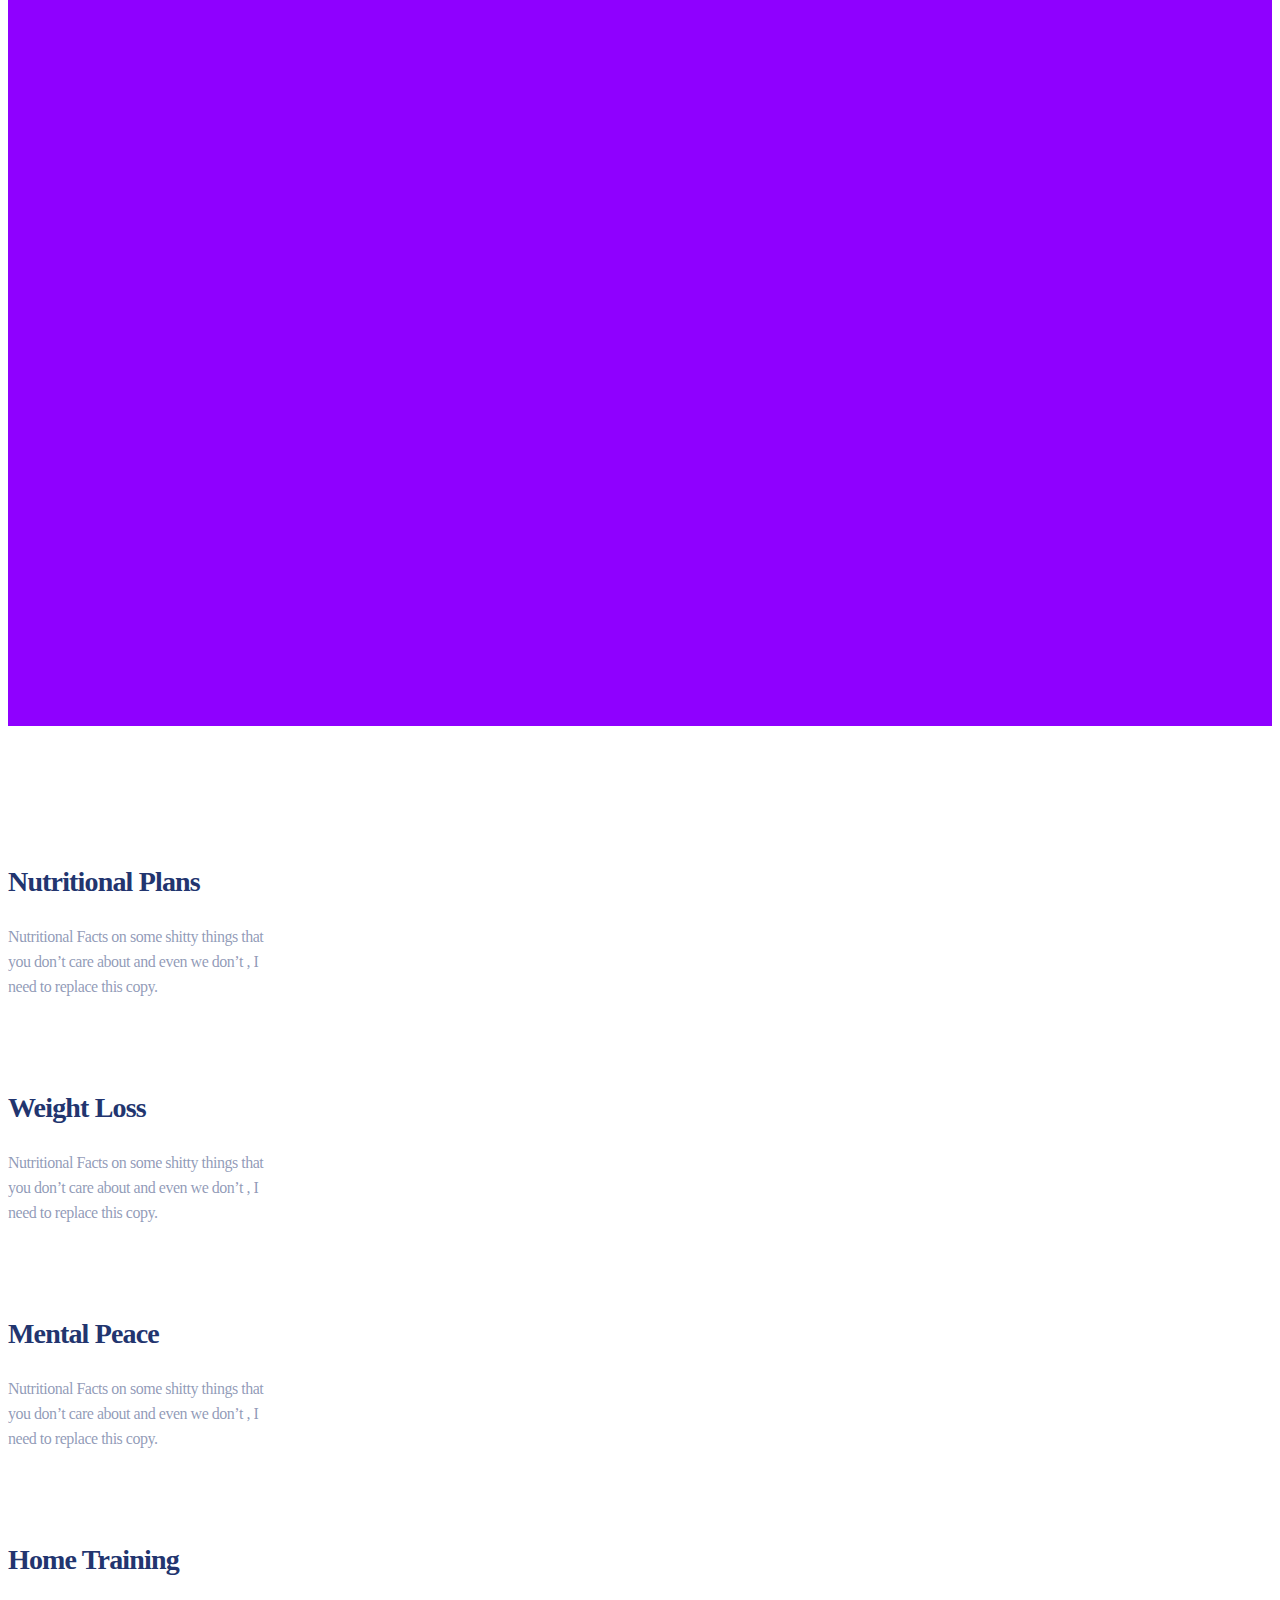
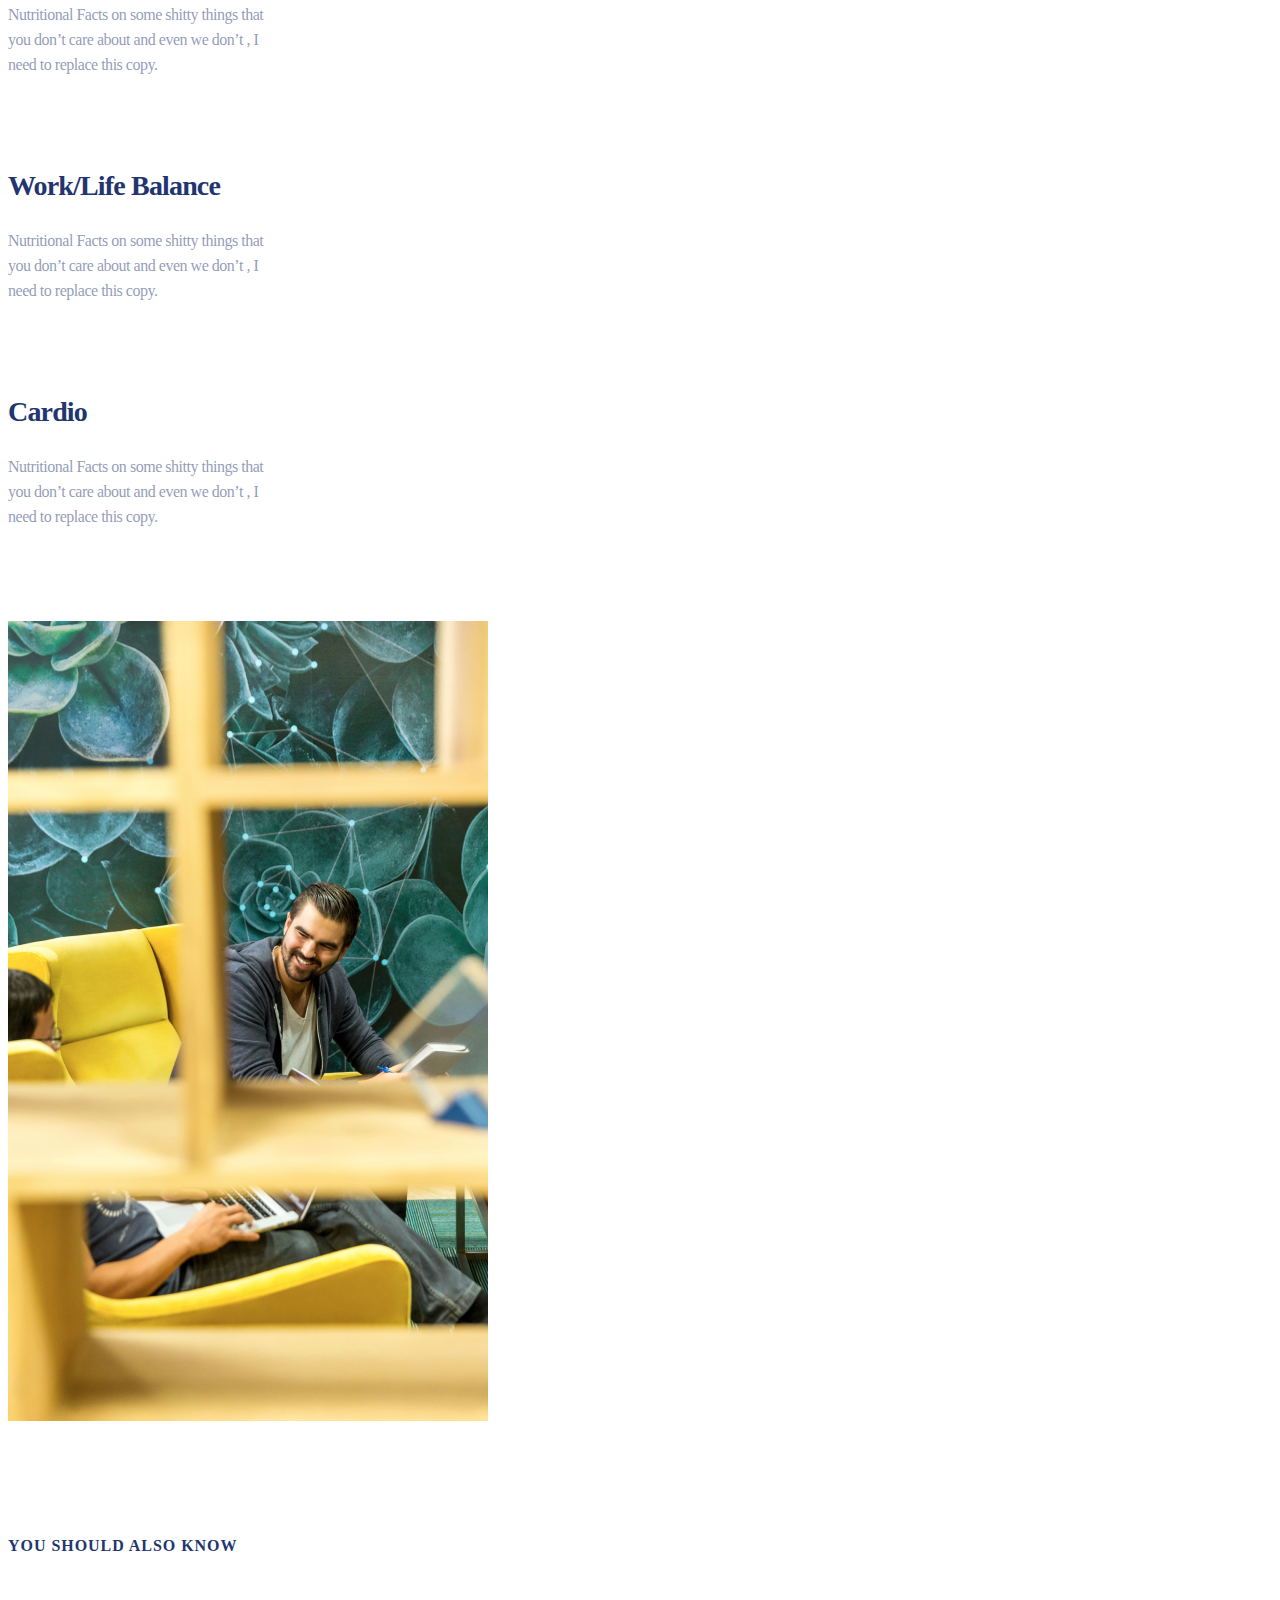
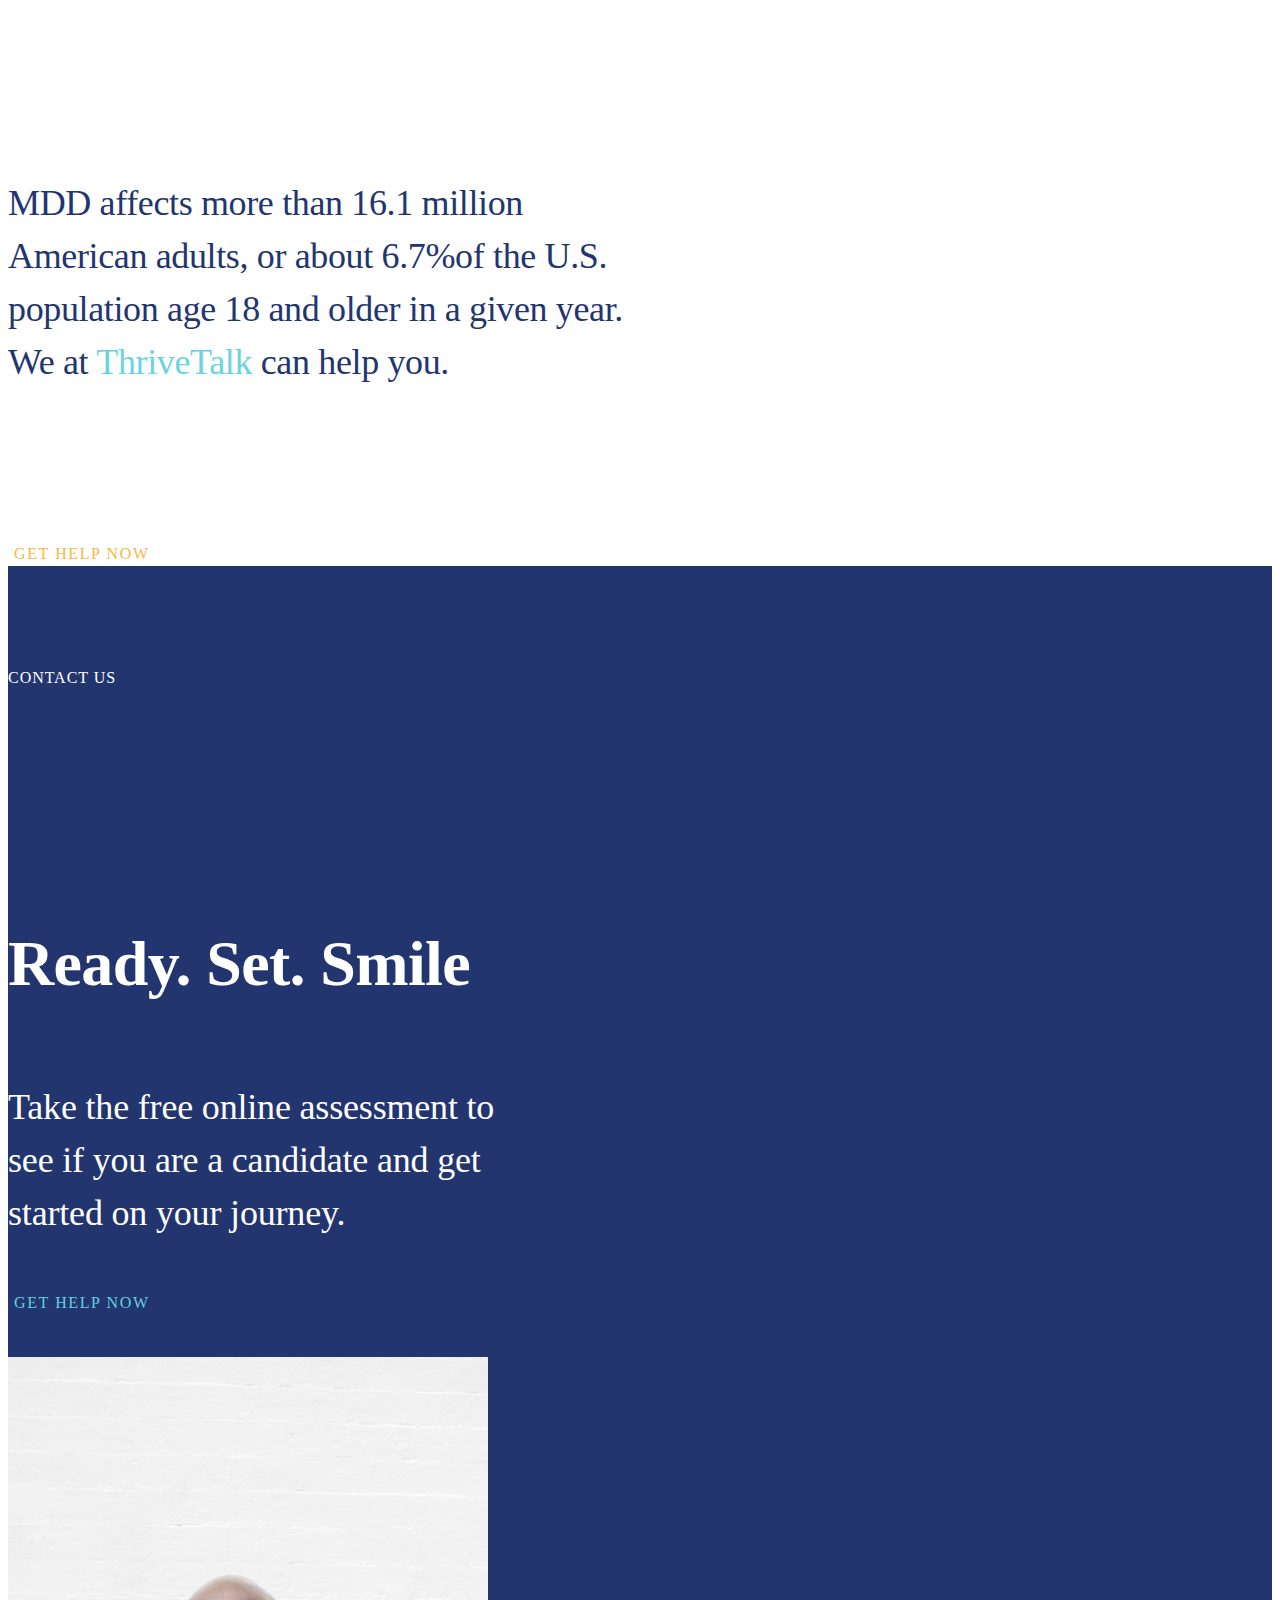
==== commit 93cf727b: "main 320px css" ====
--- a/index.html
+++ b/index.html
@@ -91,7 +91,7 @@
 
     <section class="ssgirl">
         <div class="container-fluid ss1">
-            <div class="row justify-content-sm-center justify-content-xl-between ">
+            <div class="row justify-content-center justify-content-xl-between ">
                 <div class="col-auto col-xl-5 offset-sm-1 ">
                     <h3 class="h3">Why Thrive?</h3>
                     <p class="pwantto">
@@ -143,22 +143,22 @@
                 <div class=" col-auto d-flex  col-lg-3  justify-content-center weightlifting">
                     <div class="d-flex justify-content-center">
                         <!-- падинги -->
-                        <h8 class="h8"> Weight Lifting</h8>
+                        <h8 class="h8"> Weight Lifting&#160;</h8>
                     </div>
                 </div>
                 <div class="col-auto d-flex col-lg-3  justify-content-center runningspinn">
                     <div class="d-flex justify-content-center">
-                        <h8 class="h8">Running & <br> Spinning</h8>
+                        <h8 class="h8">Running &&#160;&#160;&#160;&#160;&#160;&#160;&#160;&#160;<br>Spinning</h8>
                     </div>
                 </div>
                 <div class=" col-auto d-flex  col-lg-3  justify-content-center pumpingirona">
                     <div class=" d-flex justify-content-center">
-                        <h8 class="h8">Pumping Iron</h8>
+                        <h8 class="h8">Pumping Iron&#160;&#160;&#160;&#160;</h8>
                     </div>
                 </div>
                 <div class=" col-auto d-flex  col-lg-3  justify-content-center pumpingironb">
                     <div class="d-flex justify-content-center">
-                        <h8 class="h8">Pumping Iron</h8>
+                        <h8 class="h8">Pumping Iron&#160;&#160;&#160;&#160;</h8>
                     </div>
                 </div>
             </div>
@@ -169,10 +169,7 @@
         <div class="container-fluid eightpict ss1">
             <div class="row col-12 d-flex justify-content-center imgcontent">
                 <div class=" col-lg-4 d-flex  imgcontent"><img class="img-fluid stick" src="./images/Rectangle 2.png"
-                        alt="картинка "> 
-                        <div class="card-img-overlay">
-                            <h4 class="card-title">John CSS</h4>
-                          </div>     
+                        alt="картинка ">
                 </div>
                 <div class=" col-lg-4 d-flex  imgcontent"><img class="img-fluid stick"
                         src="./images/Rectangle 2 (1).png " alt="картинка ">
@@ -288,7 +285,7 @@
 
     <section class="sstiger">
         <div class="container-fluid ss1">
-            <div class="row justify-content-sm-center justify-content-xl-between ">
+            <div class="row justify-content-center justify-content-xl-between ">
                 <div class="col-auto col-xl-5 offset-sm-1 diwready">
                     <h7 class="h7">CONTACT US</h7>
                     <h3 class="hready">Ready. Set. Smile</h3>
@@ -310,37 +307,39 @@
     <footer>
         <section class="sstwomen">
             <div class="container-fluid ss1">
-                <div class="row justify-content-md-center justify-content-xl-between ">
-                    <div class="col-auto col-xl-5 ">
+                <div class="row justify-content-center justify-content-xl-between ">
+                    <div class="col-auto col-xl-5 d-flex ">
                         <img class="img-fluid  userimg imgposition float-start"
                             src="./images/autumn-goodman-242825.png " alt="смех девушки ">
                     </div>
                     <div class="col-auto col-xl-6 d-flex infobot ">
-                        <div class="col-auto col-xl-4  ">
-                            <h3 class="hfooter">SOME INFO</h3>
-                            <p class="pfooter">
-                                Lorem ipsum dolor sit amet,<br>
-                                consectetuer adipiscing elit.<br>
-                                Aenean commodo ligula.
-                            </p>
-                        </div>
-                        <div class="col-auto col-xl-4  ">
-                            <h3 class="hfooter">ENFOLD HEALTH</h3>
-                            <p class="pfooter">
-                                Main Street 1, Olcott<br>
-                                Buffalo, United States<br>
-                                <br>
-                                +555 283 784 333<br>
-                                office@enfold-health.com
-                            </p>
-                        </div>
-                        <div class="col-auto col-xl-4  ">
-                            <h3 class="hfooter">OFFICE HOURS</h3>
-                            <p class="pfooter">
-                                Mo-Fr: 8:00-19:00 <br>
-                                Sa: 8:00-14:00 <br>
-                                Su: closed
-                            </p>
+                        <div class="row justify-content-center">
+                            <div class="col-auto  col-md-4  ">
+                                <h3 class="hfooter">SOME INFO</h3>
+                                <p class="pfooter">
+                                    Lorem ipsum dolor sit amet,<br>
+                                    consectetuer adipiscing elit.<br>
+                                    Aenean commodo ligula.
+                                </p>
+                            </div>
+                            <div class="col-auto  col-md-4  ">
+                                <h3 class="hfooter">ENFOLD HEALTH</h3>
+                                <p class="pfooter">
+                                    Main Street 1, Olcott<br>
+                                    Buffalo, United States<br>
+                                    <br>
+                                    +555 283 784 333<br>
+                                    office@enfold-health.com
+                                </p>
+                            </div>
+                            <div class="col-auto  col-md-4  ">
+                                <h3 class="hfooter">OFFICE HOURS</h3>
+                                <p class="pfooter">
+                                    Mo-Fr: 8:00-19:00 <br>
+                                    Sa: 8:00-14:00 <br>
+                                    Su: closed
+                                </p>
+                            </div>
                         </div>
                     </div>
                 </div>
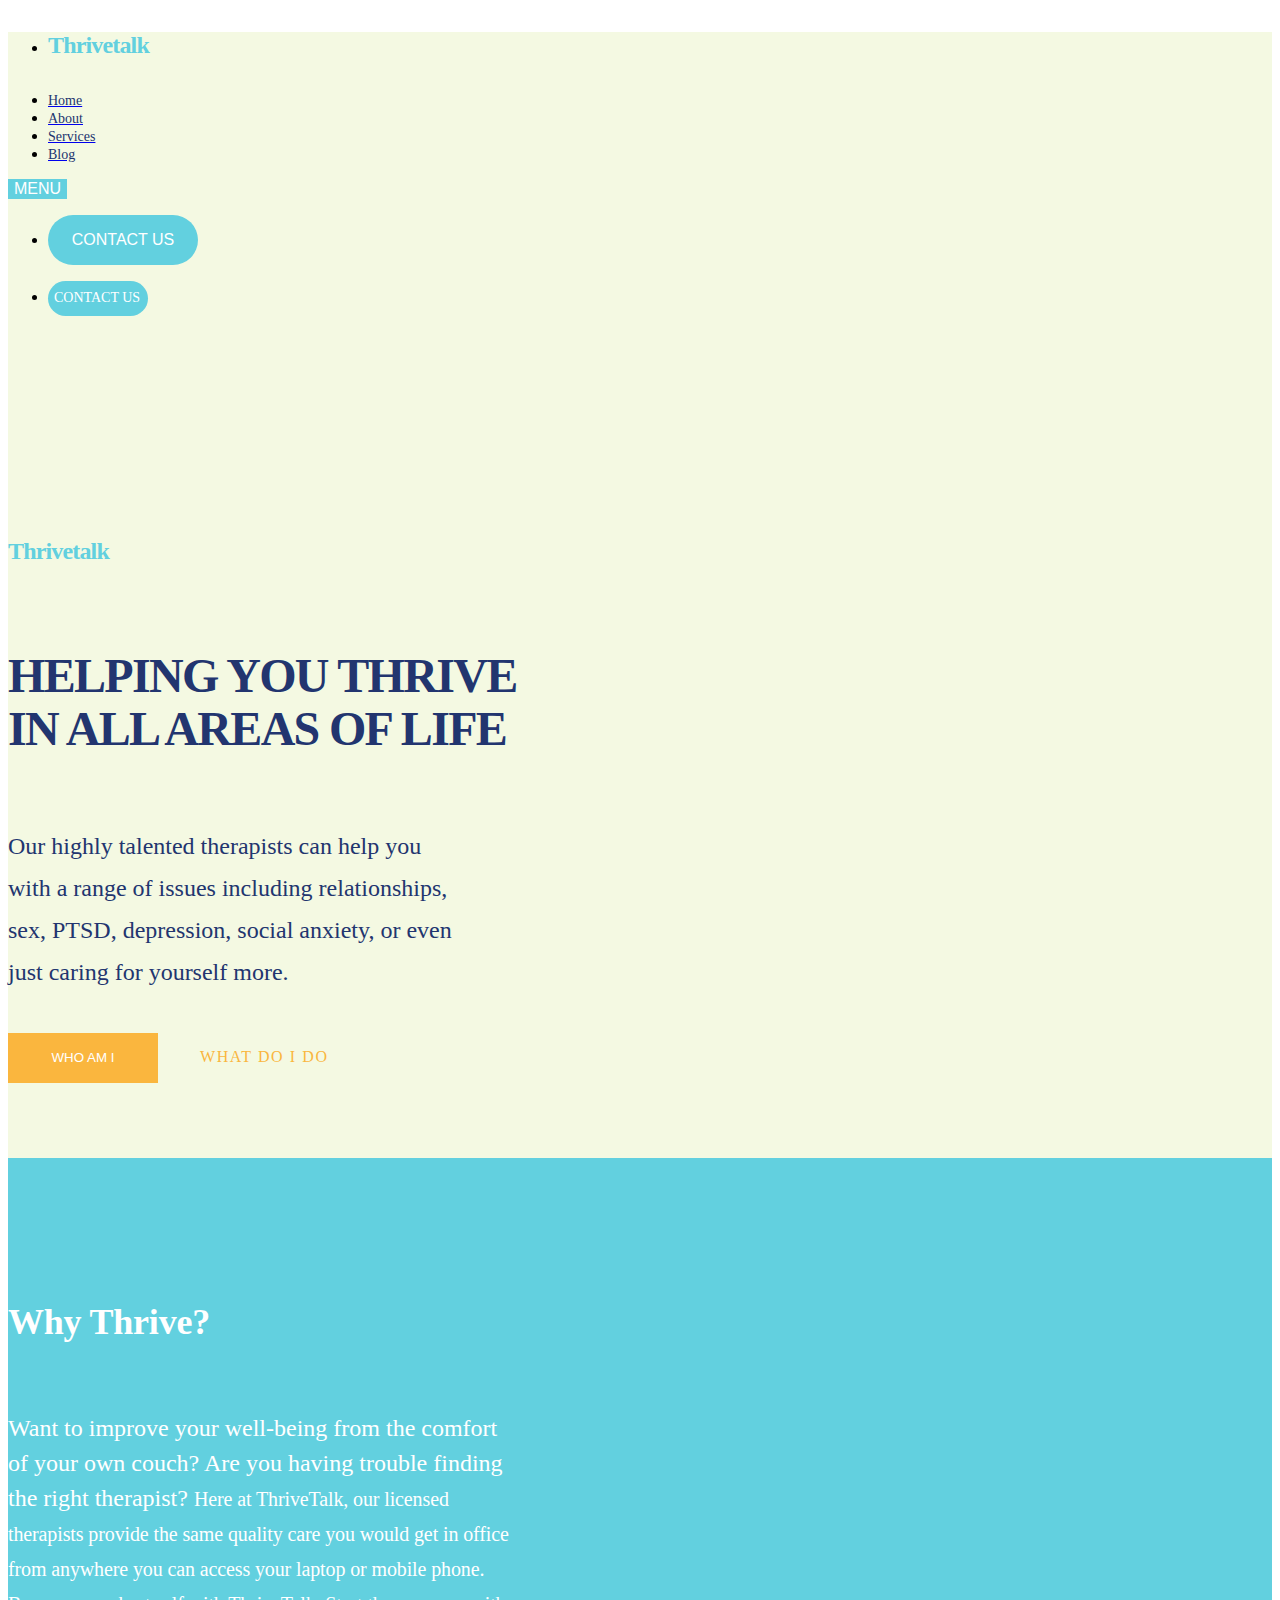
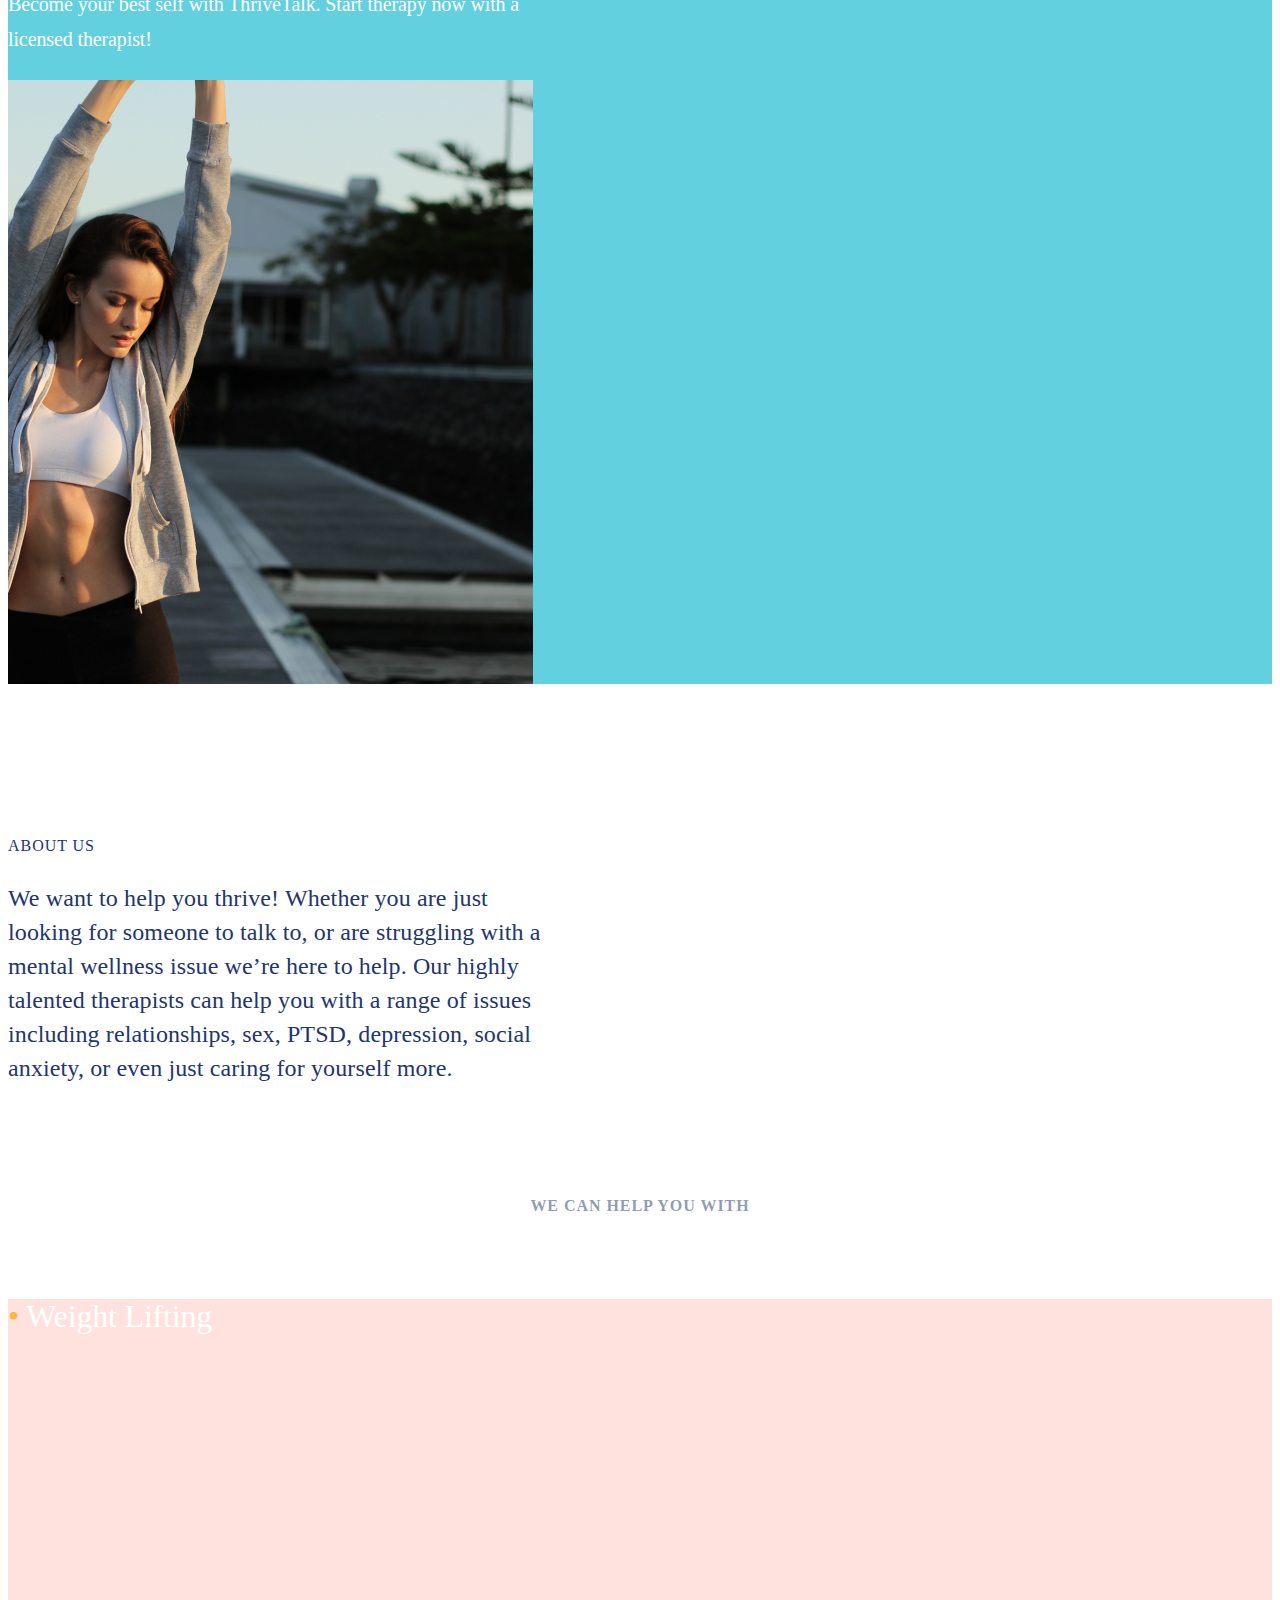
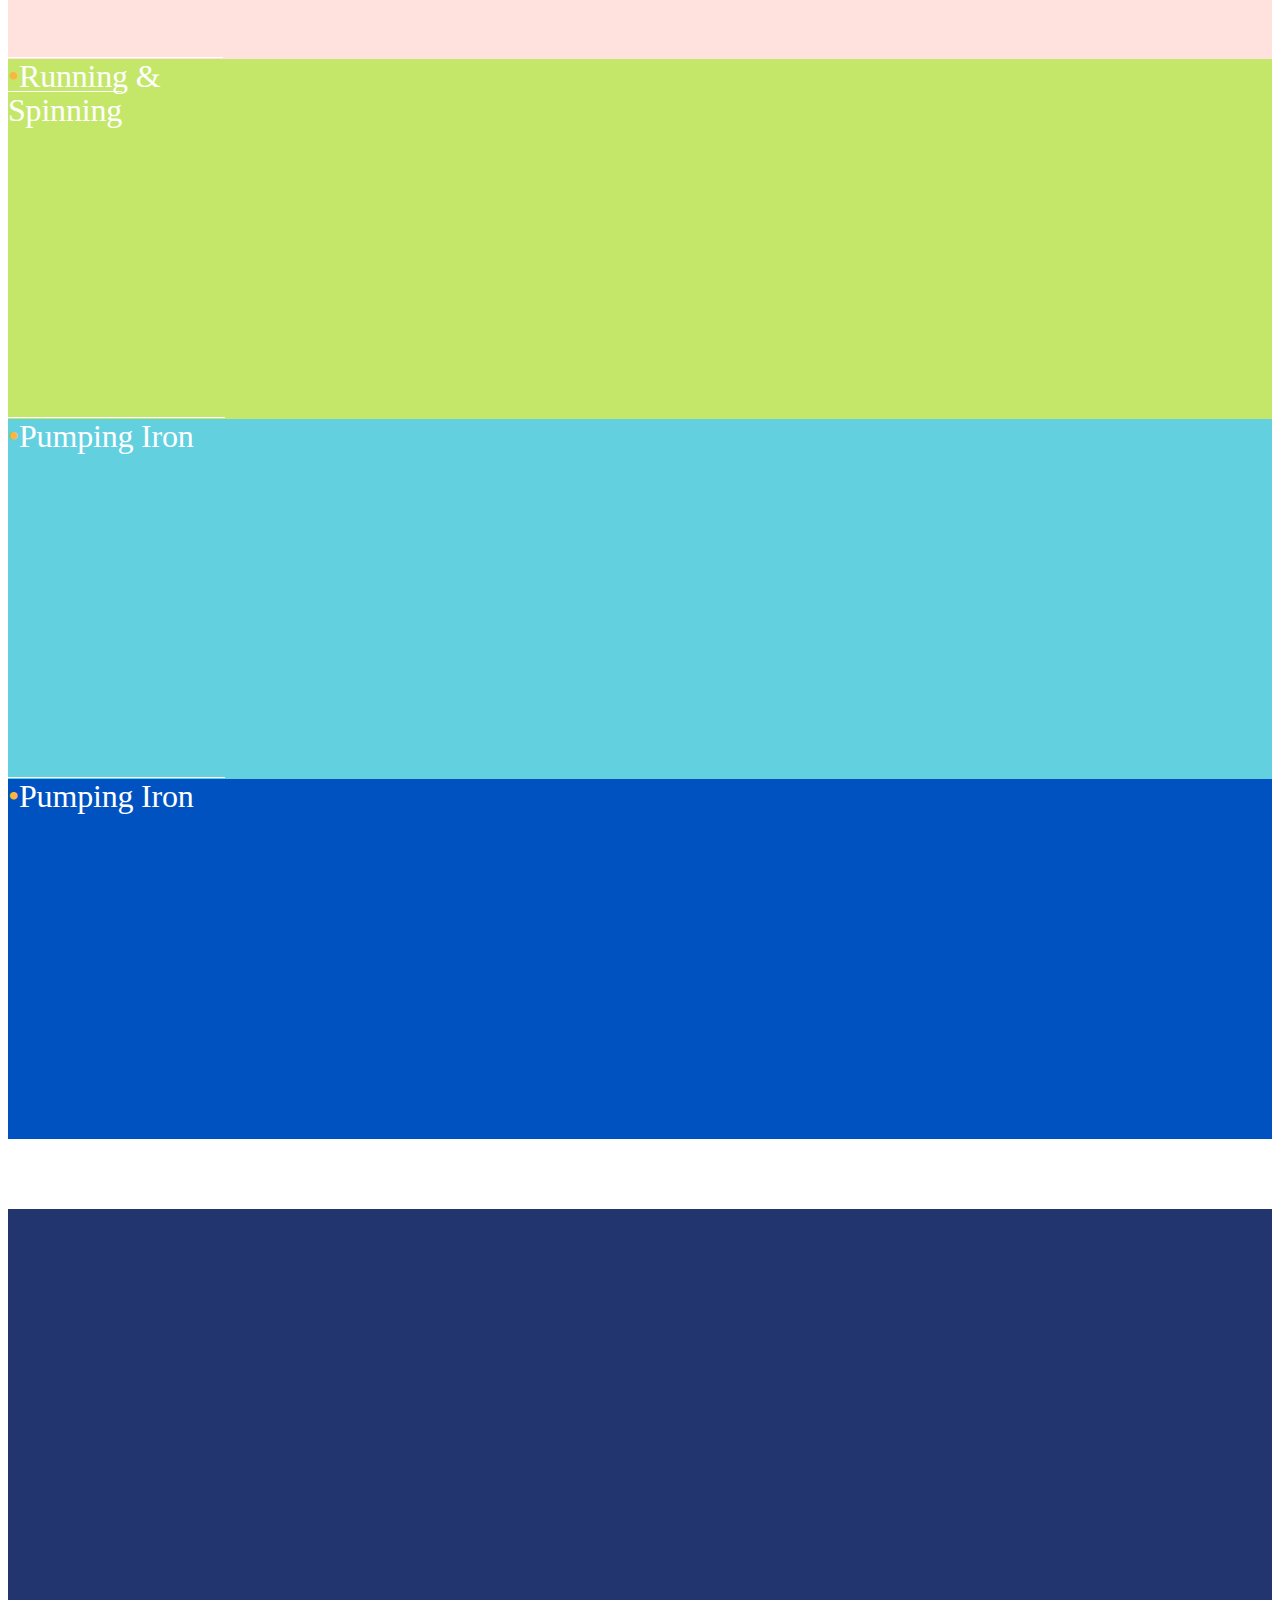
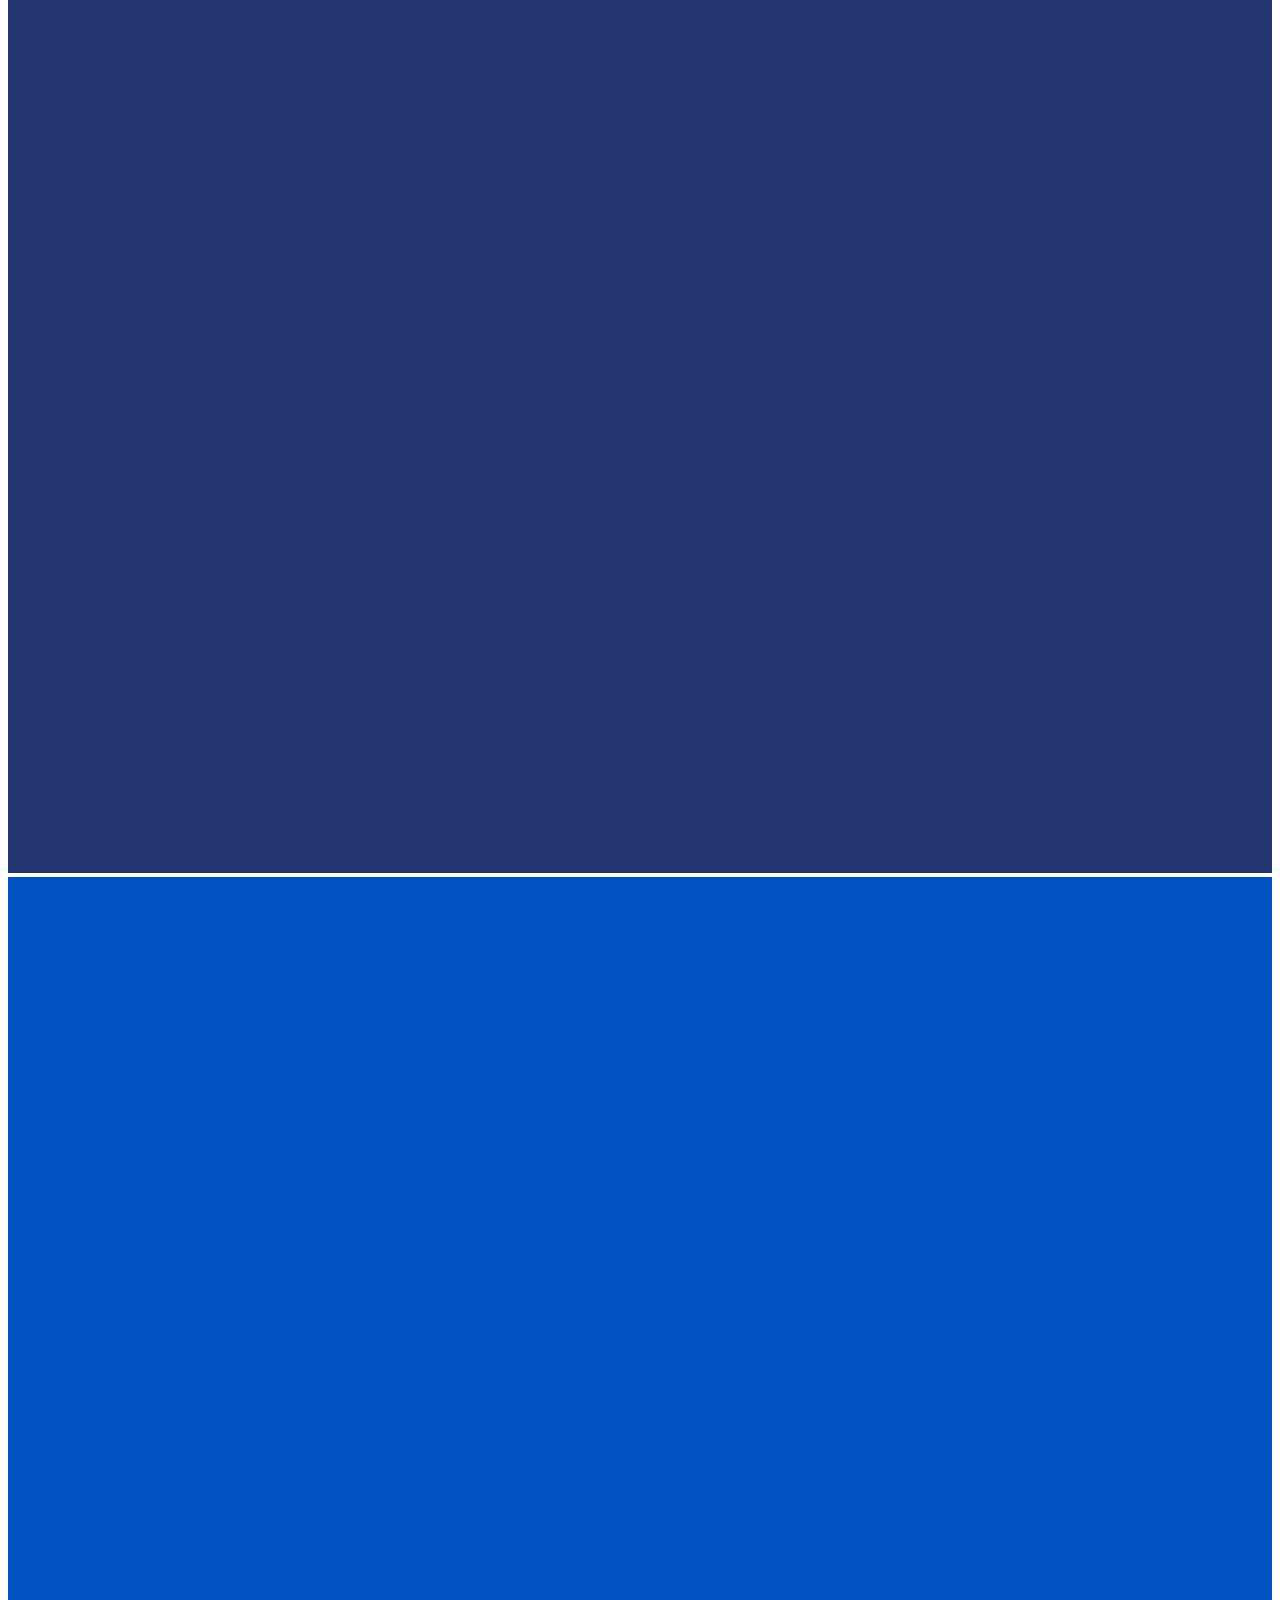
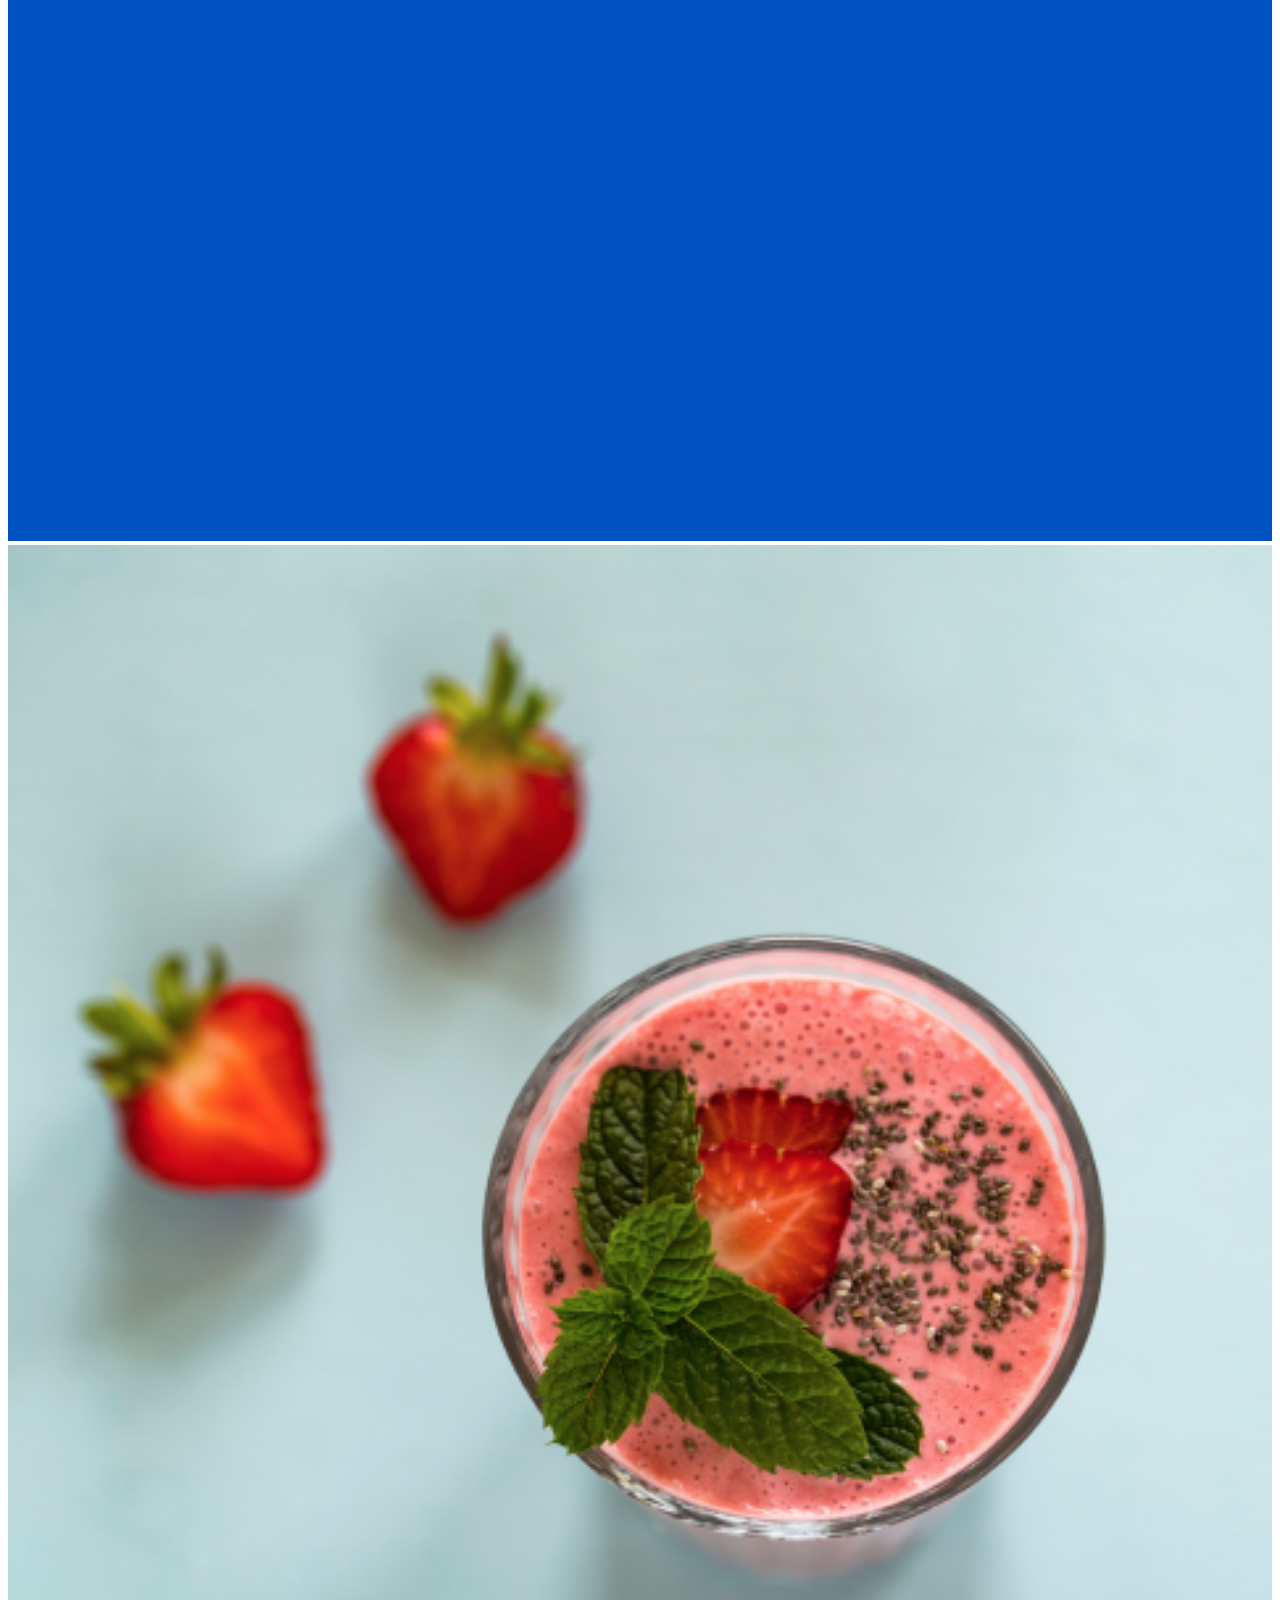
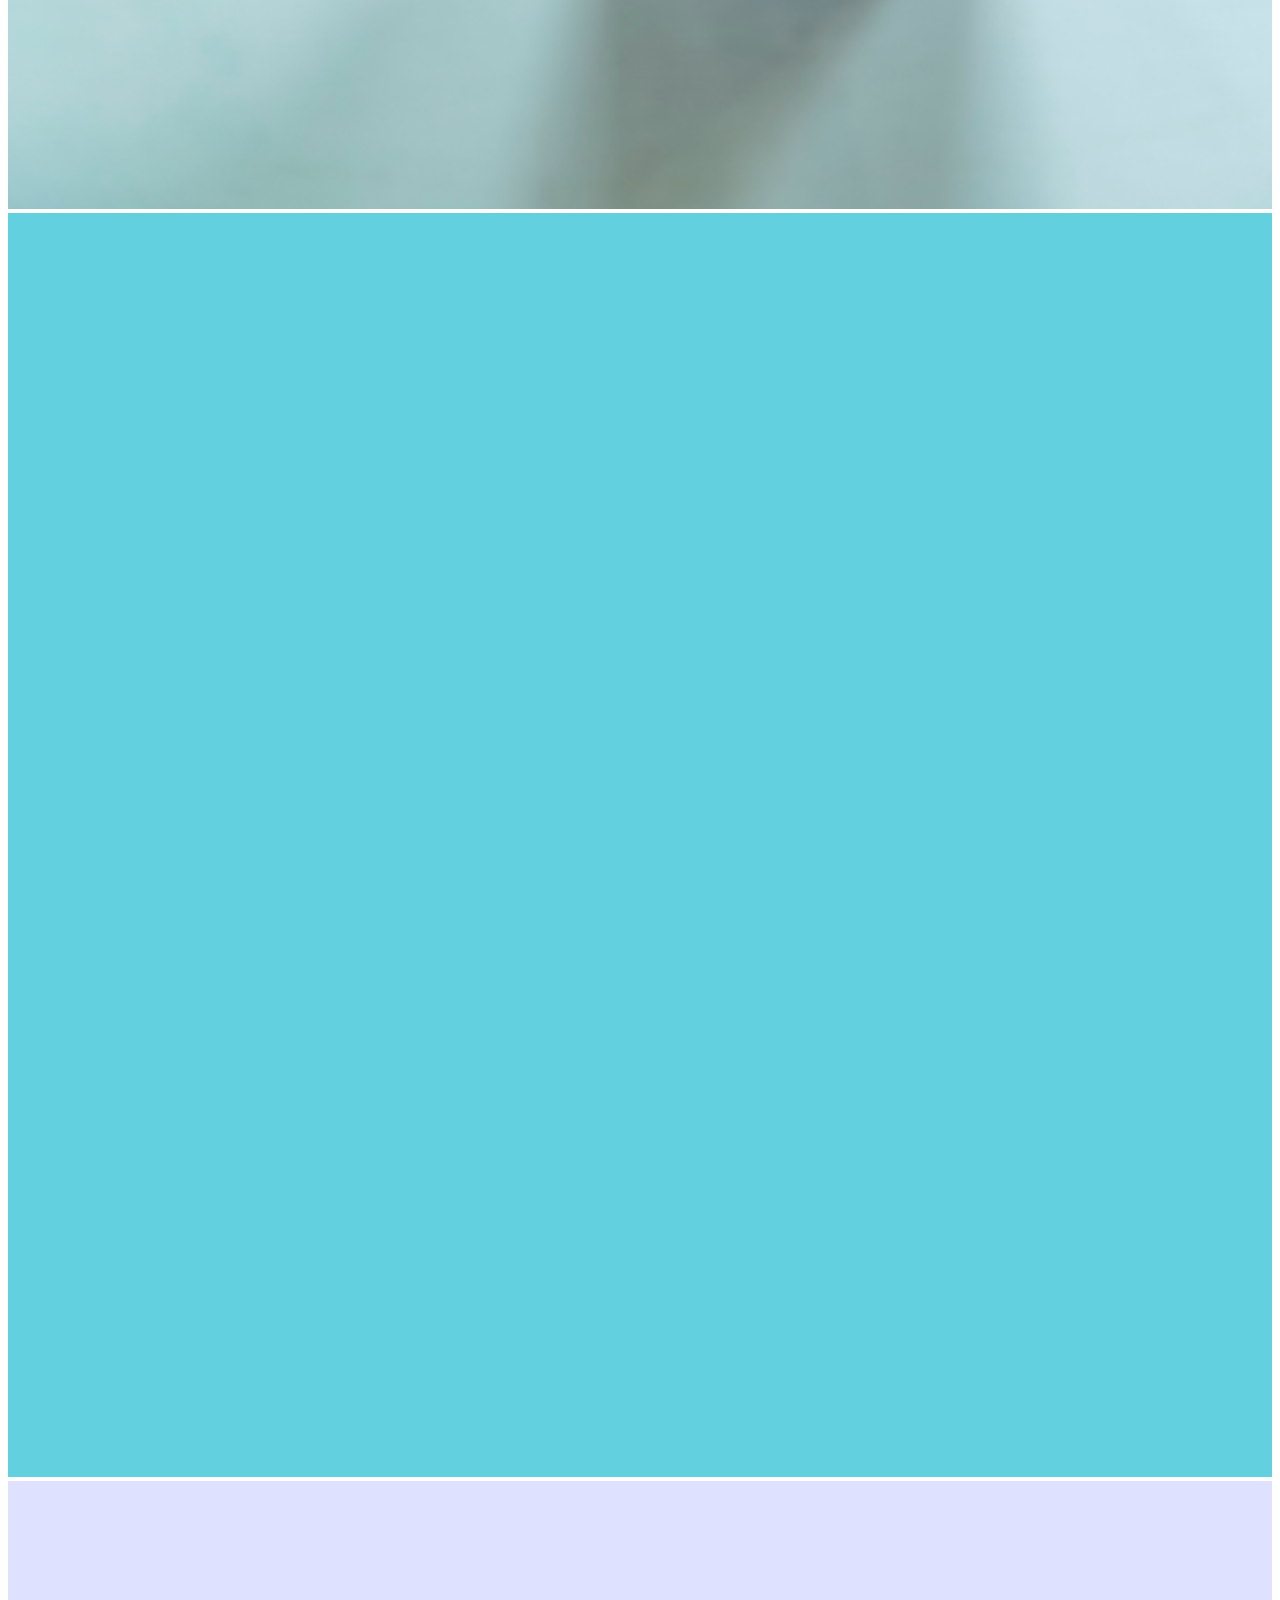
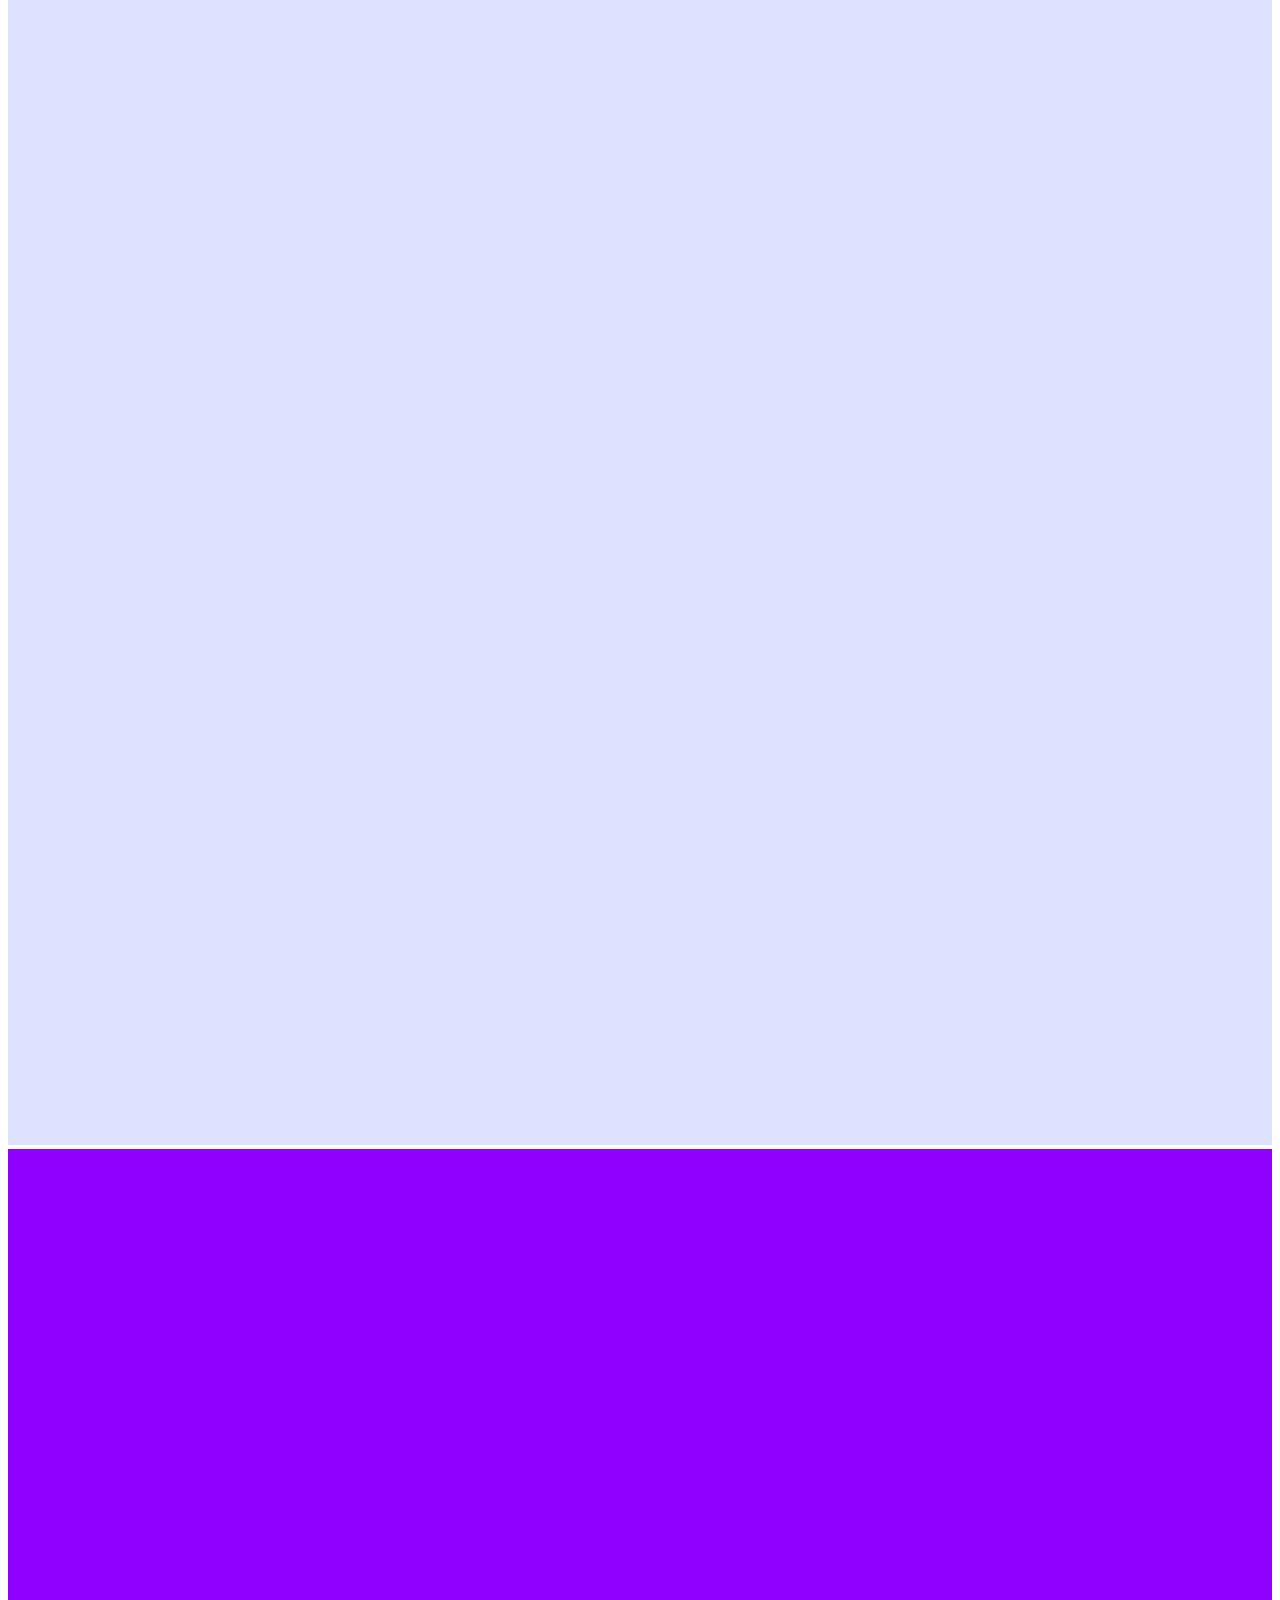
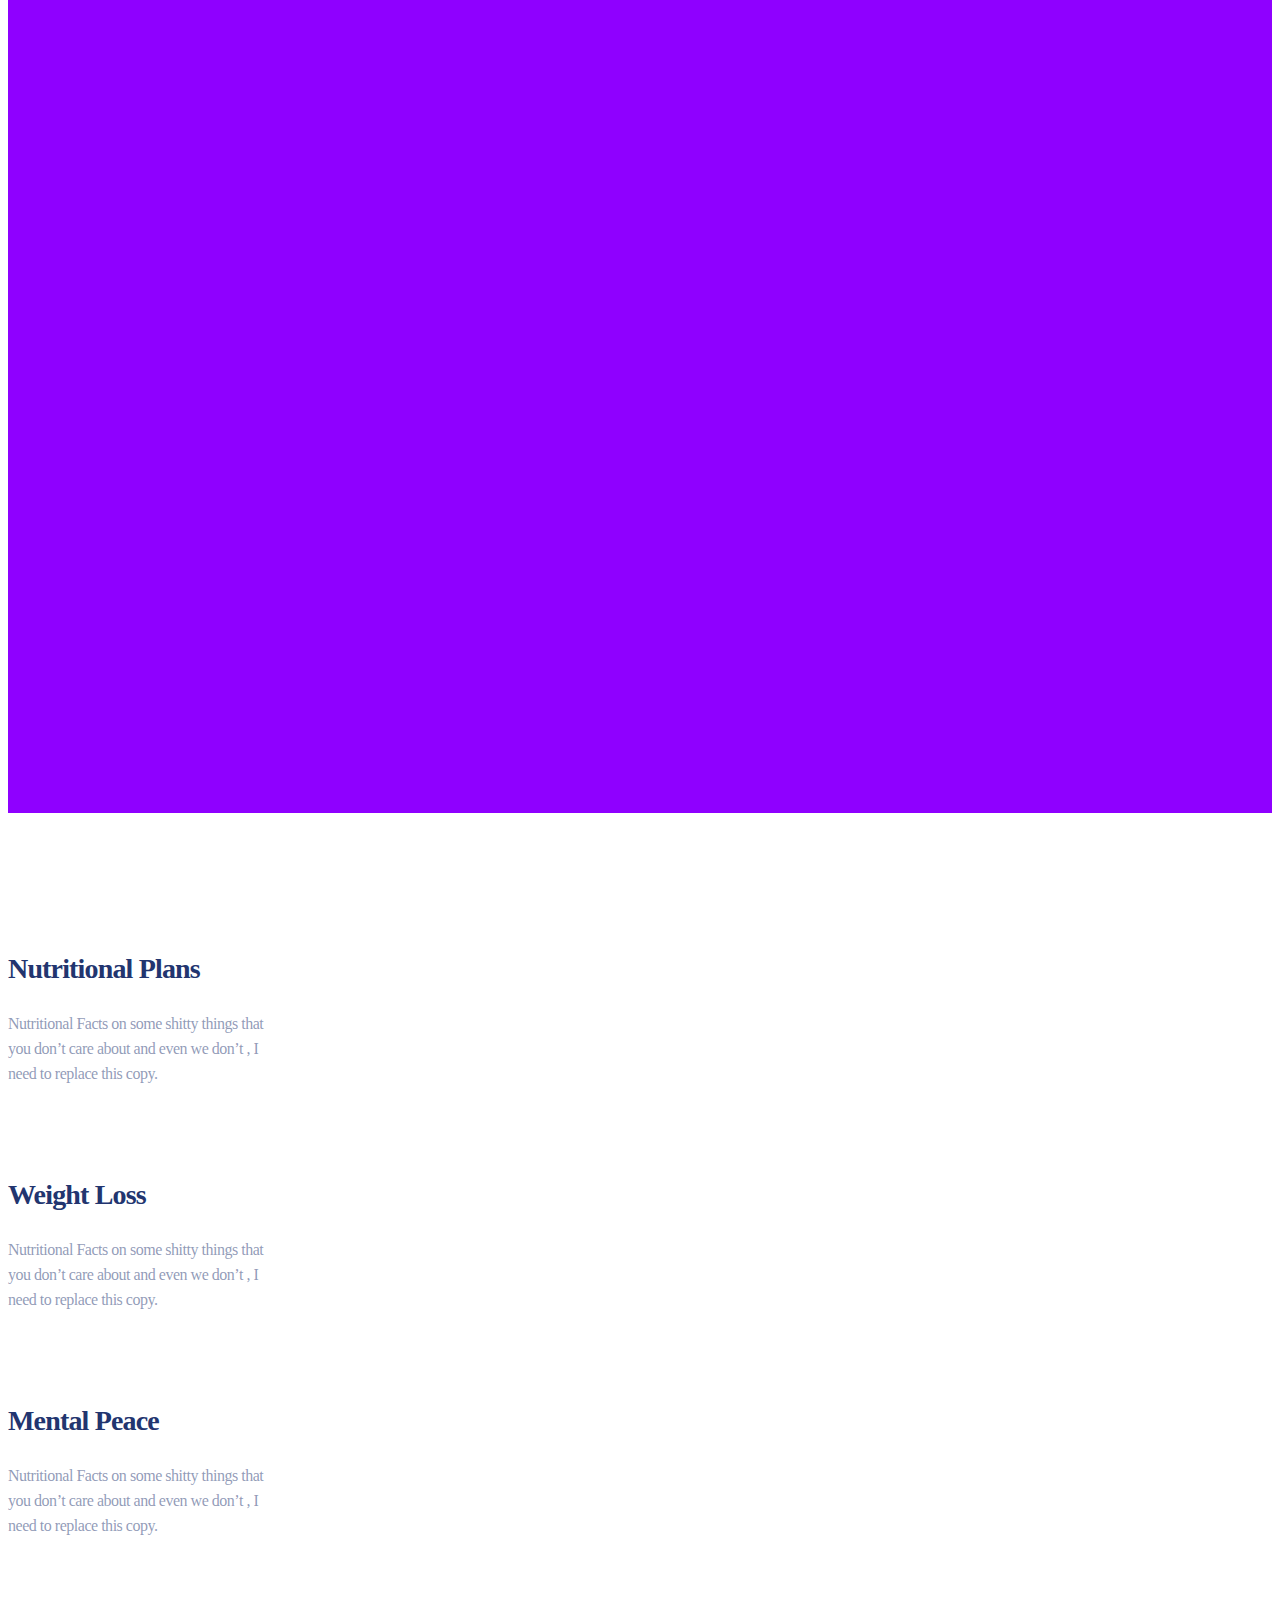
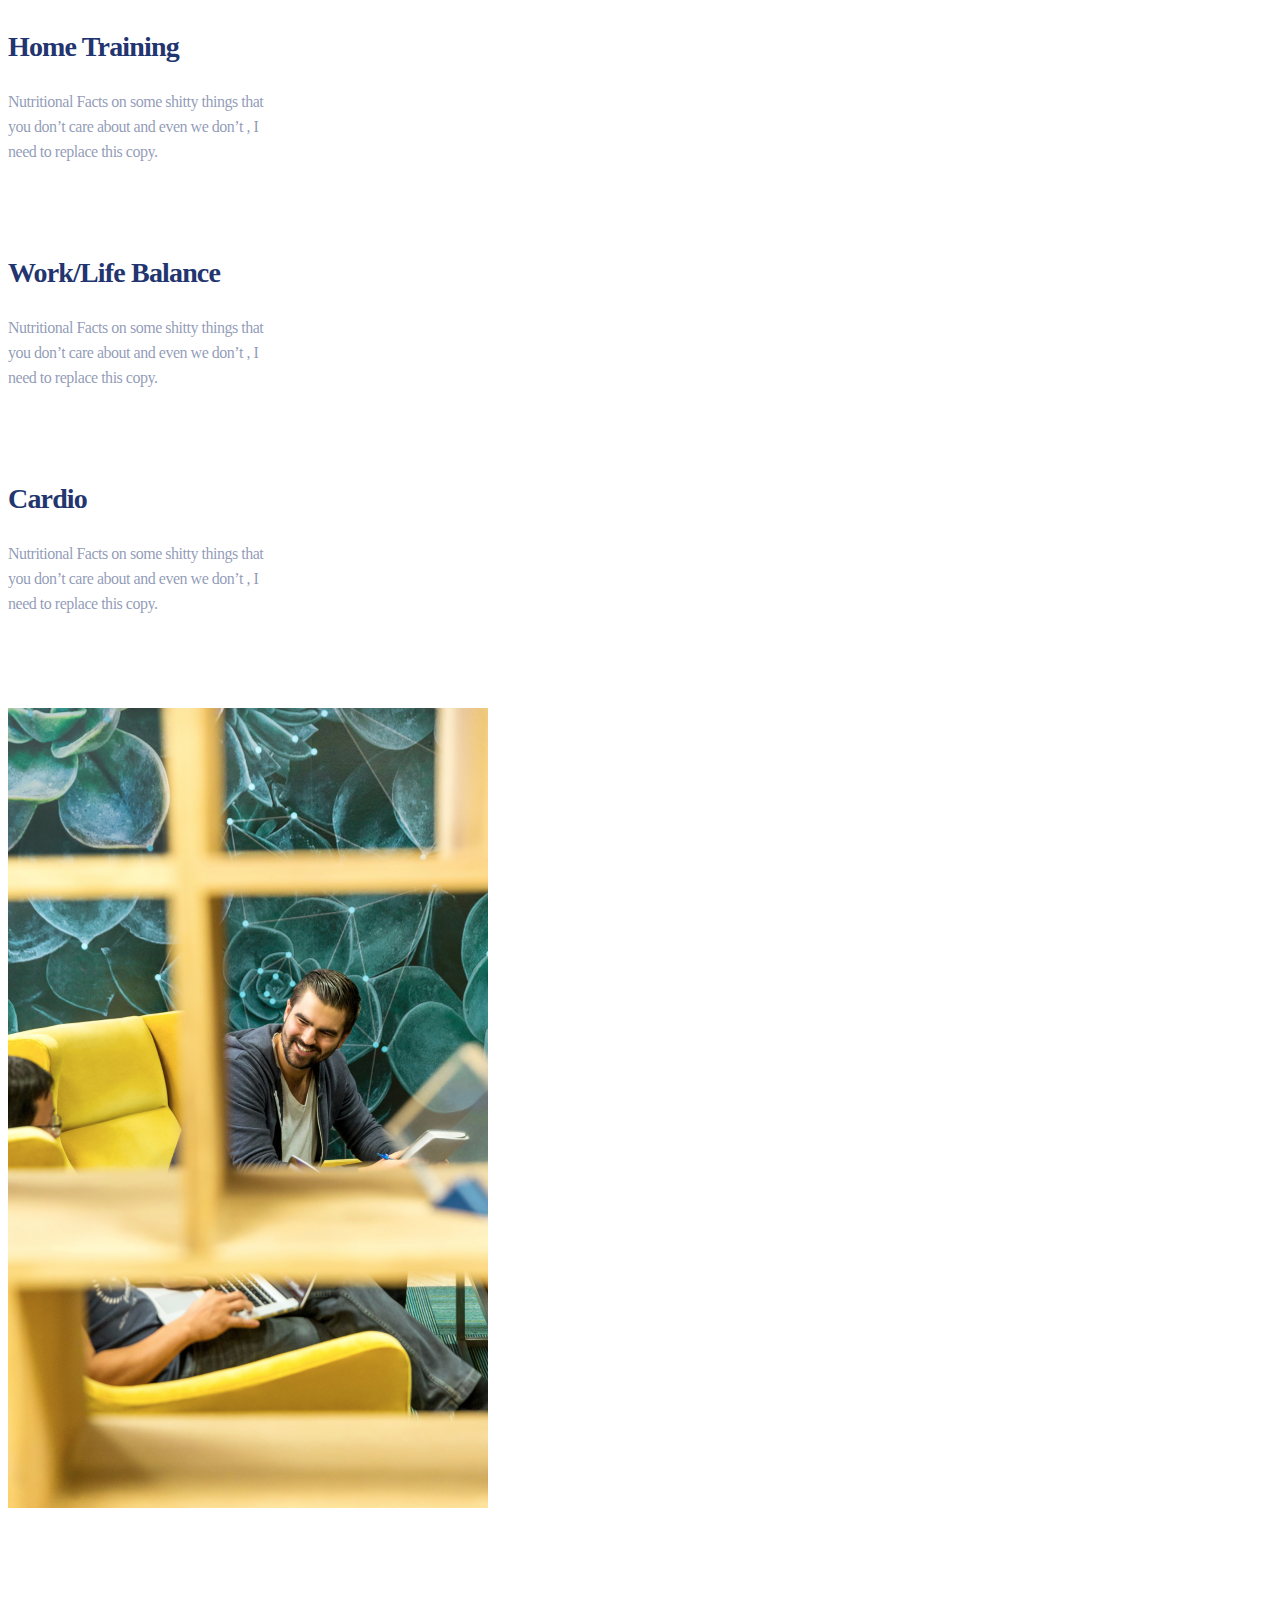
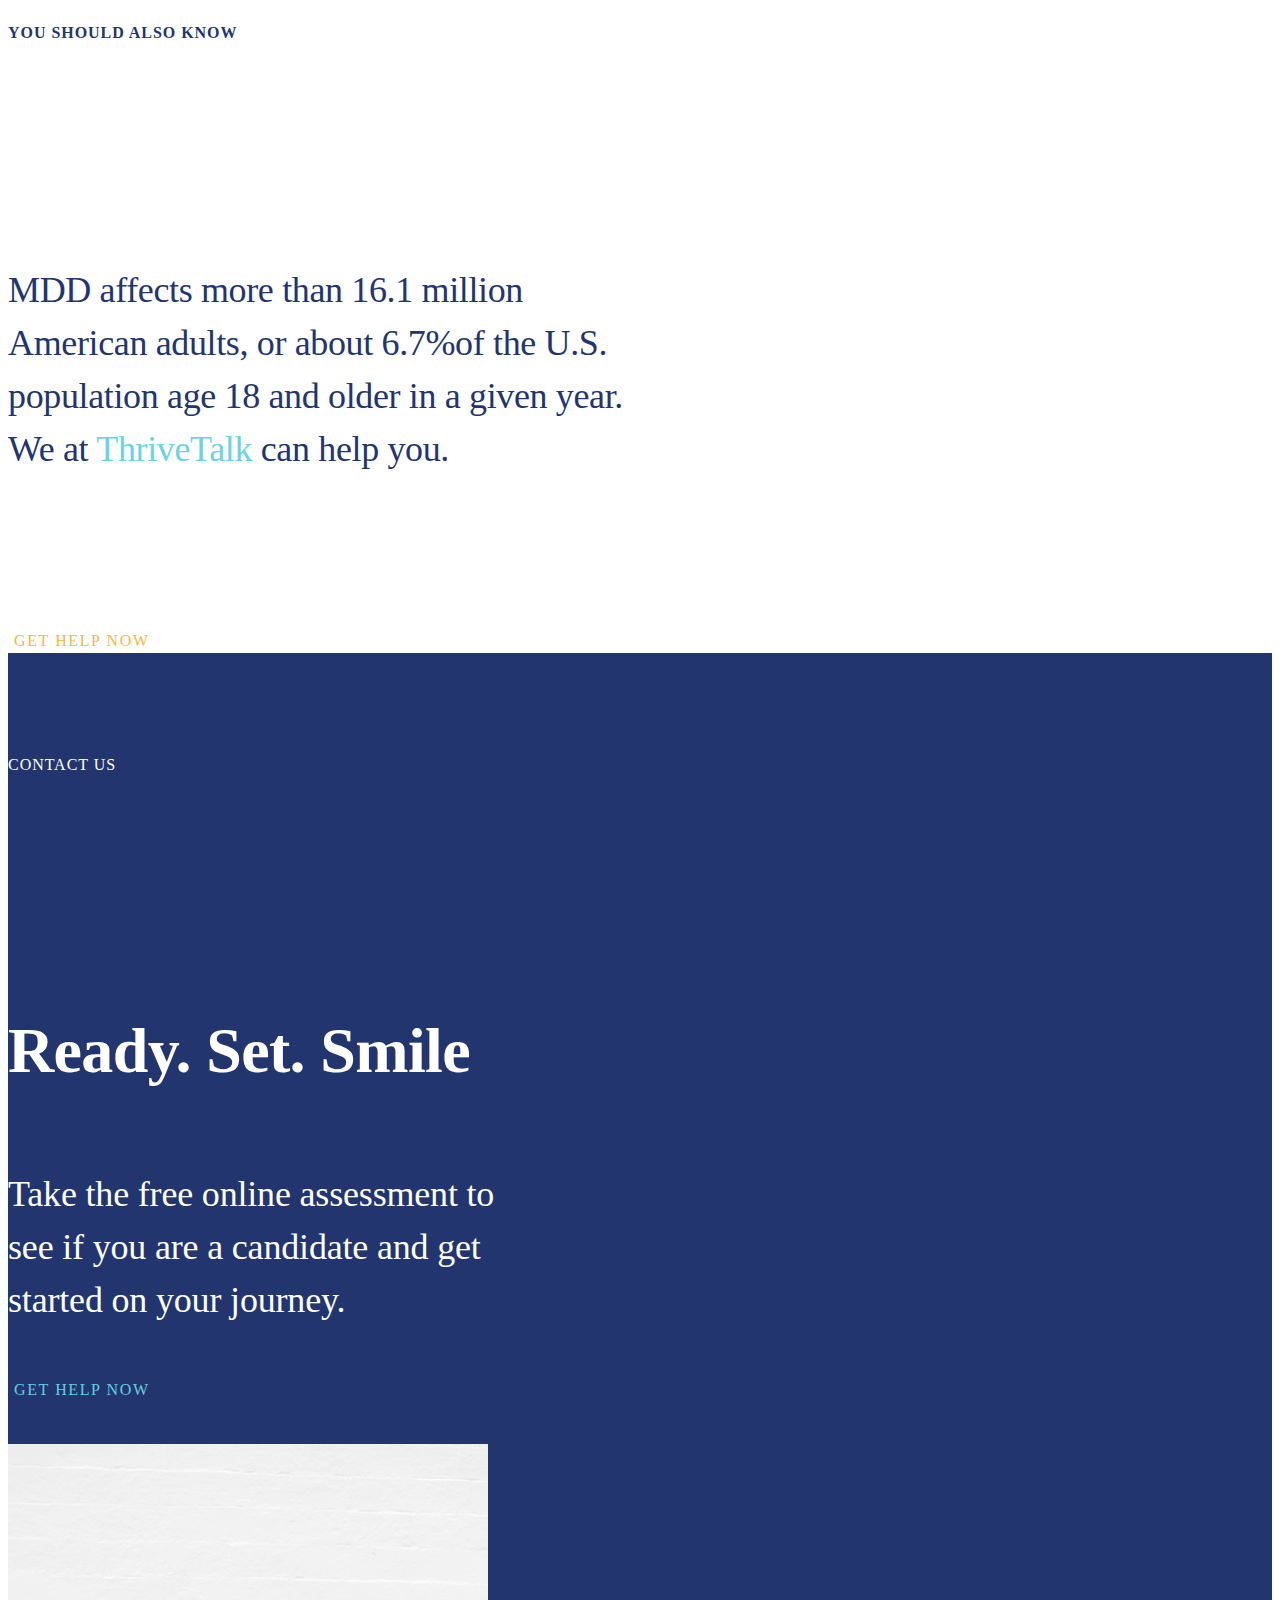
==== commit caa0cde7: "add menu top" ====
--- a/index.html
+++ b/index.html
@@ -29,7 +29,8 @@
                     </ul>
                 </div>
                 <div class="row  col-auto col-xl-2 ">
-                    <ul class="navbar-nav navpan justify-content-evenly d-flex">
+                    <div class="d-none d-sm-none d-md-none d-lg-block">
+                    <ul class="navbar-nav  navpan justify-content-evenly d-flex">
                         <li class="mainMenuItem d-flex">
                             <a class="nav-link  " href="# "><span class="nav_text">Home</span></a>
                         </li>
@@ -43,13 +44,35 @@
                             <a class="nav-link  " href="# "><span class="nav_text">Blog</span></a>
                         </li>
                     </ul>
+                    </div>
+                    <div class="d-block d-sm-block d-md-block d-lg-none  col-sm-4  offset-sm-3 col-md-2 offset-md-4 mr-auto d-flex">
+                        <div class="dropdown ">
+                            <button class="btn btn-secondary dropdown-toggle" type="button" id="dropdownMenuButton"
+                                data-toggle="dropdown" aria-haspopup="true" aria-expanded="false">
+                                MENU
+                            </button>
+                            <div class="dropdown-menu" aria-labelledby="dropdownMenuButton">
+                                <a class="dropdown-item" href="#">Home</a>
+                                <a class="dropdown-item" href="#">About</a>
+                                <a class="dropdown-item" href="#">Services</a>
+                                <a class="dropdown-item" href="#">Blog</a>
+                            </div>
+                        </div>
+                    </div>
                 </div>
                 <div class=" row  col-auto col-xl-2 ">
-                    <ul class="navbar-nav d-flex ">
-                        <li class="nav-item d-flex">
+                    <ul class="navbar-nav d-flex d-none  d-md-block">
+                        <li class="nav-item d-flex ">
                             <button class="buttoncontact"> <span class="butttext">CONTACT US</span></button>
                         </li>
                     </ul>
+                    <div>
+                        <ul class="navbar-nav d-flex d-block d-sm-block d-md-block d-md-none  ">
+                            <li class="nav-item d-flex">
+                                <button class="buttoncontactmini"> <span class="butttextmini">CONTACT US</span></button>
+                            </li>
+                        </ul> 
+                    </div>
                 </div>
             </div>
         </nav>
@@ -360,4 +383,17 @@
     <script src="https://cdn.jsdelivr.net/npm/bootstrap@5.0.1/dist/js/bootstrap.bundle.min.js "
         integrity="sha384-gtEjrD/SeCtmISkJkNUaaKMoLD0//ElJ19smozuHV6z3Iehds+3Ulb9Bn9Plx0x4 "
         crossorigin="anonymous "></script>
-</body>+
+        <script src="https://code.jquery.com/jquery-3.5.1.slim.min.js"
+        integrity="sha384-DfXdz2htPH0lsSSs5nCTpuj/zy4C+OGpamoFVy38MVBnE+IbbVYUew+OrCXaRkfj"
+        crossorigin="anonymous"></script>
+    <script src="https://cdn.jsdelivr.net/npm/popper.js@1.16.0/dist/umd/popper.min.js"
+        integrity="sha384-Q6E9RHvbIyZFJoft+2mJbHaEWldlvI9IOYy5n3zV9zzTtmI3UksdQRVvoxMfooAo"
+        crossorigin="anonymous"></script>
+    <script src="https://stackpath.bootstrapcdn.com/bootstrap/4.5.0/js/bootstrap.min.js"
+        integrity="sha384-OgVRvuATP1z7JjHLkuOU7Xw704+h835Lr+6QL9UvYjZE3Ipu6Tp75j7Bh/kR0JKI"
+        crossorigin="anonymous"></script>
+    <script src="https://stackpath.bootstrapcdn.com/bootstrap/4.5.0/js/bootstrap.min.js"
+        integrity="sha384-OgVRvuATP1z7JjHLkuOU7Xw704+h835Lr+6QL9UvYjZE3Ipu6Tp75j7Bh/kR0JKI"
+        crossorigin="anonymous"></script>
+</body>
--- a/style/style.css
+++ b/style/style.css
@@ -23,6 +23,19 @@
     background: #62D0DF;
 border-radius: 50px;
 }
+
+.buttoncontactmini{
+    font-size: 16px;
+    width: 100px;
+    height: 35px;
+    border: none;
+    color: white;
+    
+    text-align: center;
+    background: #62D0DF;
+border-radius: 35px;
+}
+
 .button {
     width: 150px;
     height: 50px;
@@ -50,6 +63,26 @@
 align-items: center;
 letter-spacing: 0.1em;
 color: #FAB63E;
+}
+
+.butttext.{
+    font-family: Larsseit;
+font-size: 14px;
+line-height: 16px;
+display: flex;
+align-items: center;
+
+color: #FFFFFF;
+}
+
+.butttextmini{
+    font-family: Larsseit;
+    font-size: 14px;
+    line-height: 16px;
+    display: flex;
+    align-items: center;
+    
+    color: #FFFFFF;
 }
 
 .buttontextblu{
@@ -413,4 +446,43 @@
 
 .eightpict{
     padding-bottom: 70px;
-}+}
+
+
+
+
+.menu li {
+    display: inline-flex;
+    flex-direction: row;
+    list-style-type: none;
+    text-decoration: none;
+    border: 0;
+    outline: none;  
+}
+
+.menu__link  {
+    font-family: Roboto;
+    font-weight: 500;
+    font-size: 1rem;
+    line-height: 26px;
+    color: #FFFFFF;  
+}
+
+.dropdown-menu {
+    display: none;
+    border: none;
+    outline: none;
+    /*margin-left: -1em;*/
+    list-style-type: none;
+    font-size: 1.2rem;
+    font-weight: 600;
+}
+  
+#dropdownMenuButton {
+    background-color: #62D0DF;
+    color: #FFFFFF;
+    border: none;
+    outline: none;
+    font-size: 1rem;
+}
+
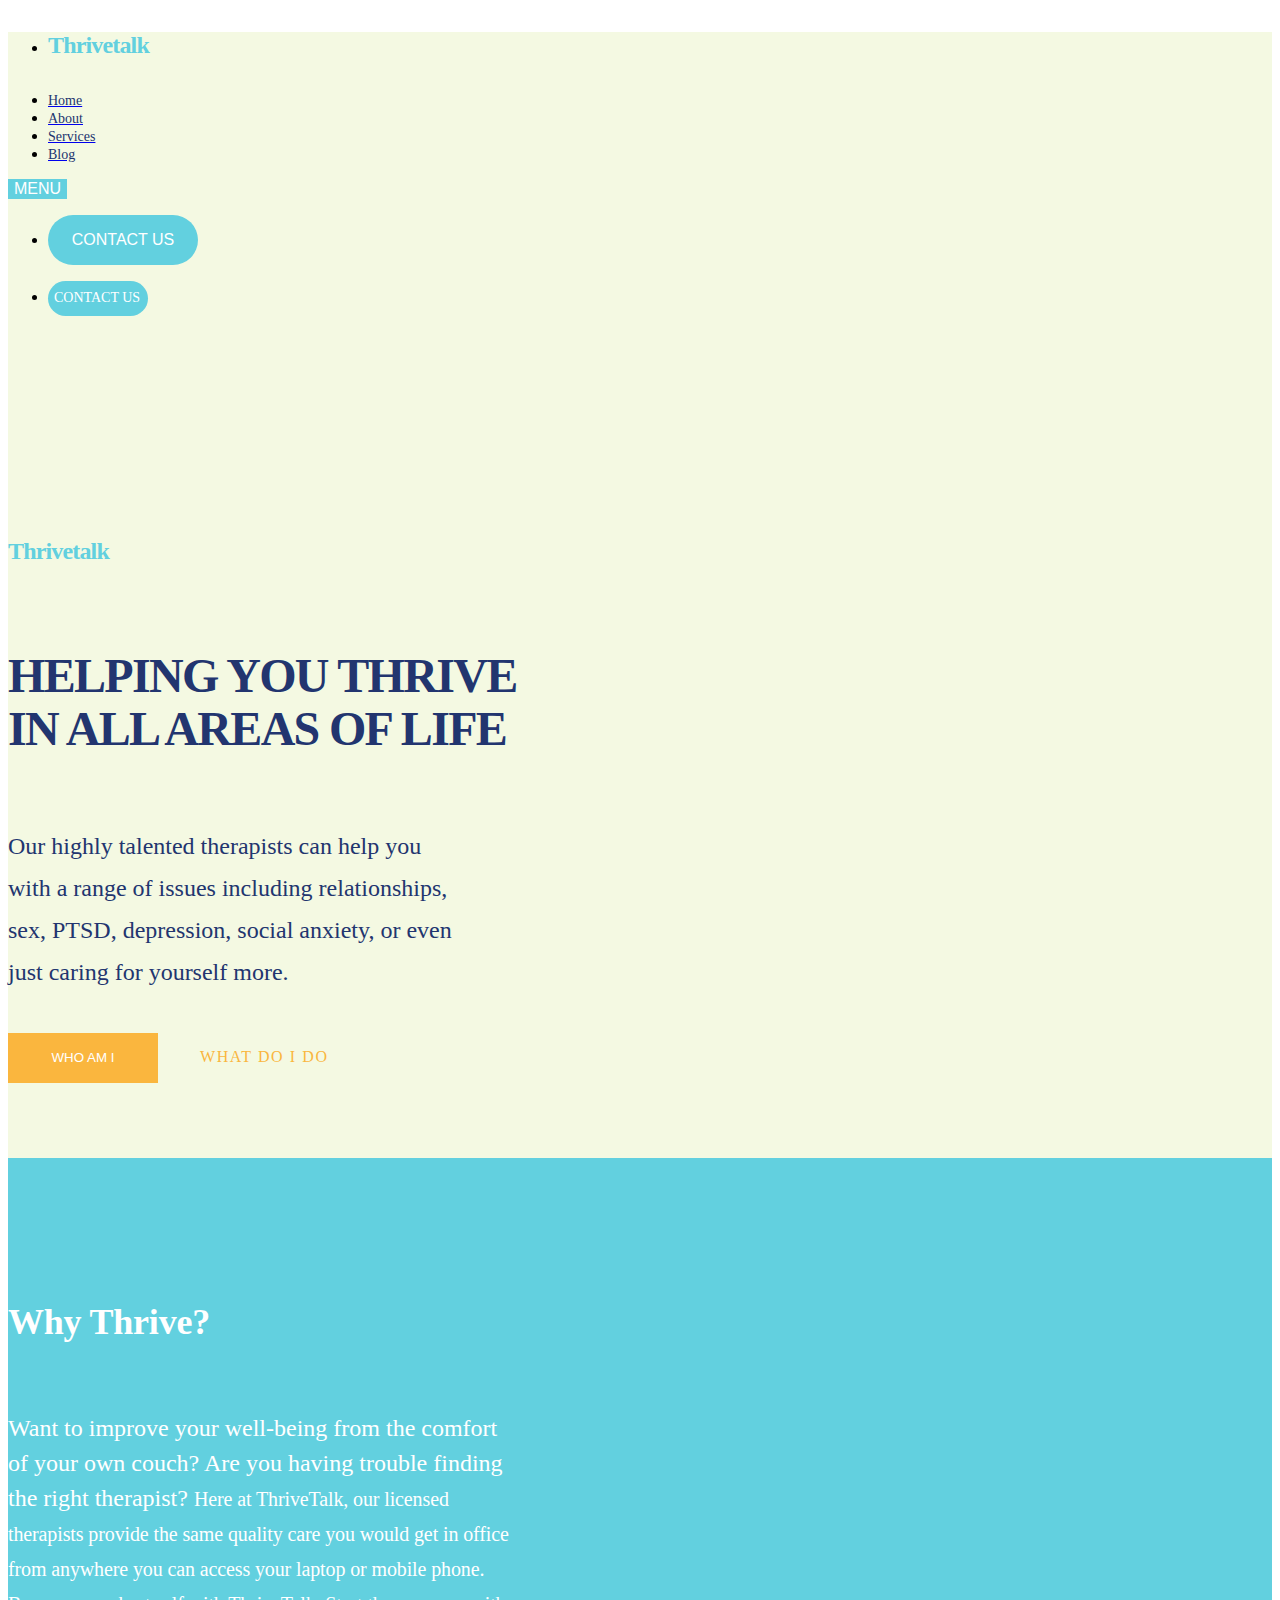
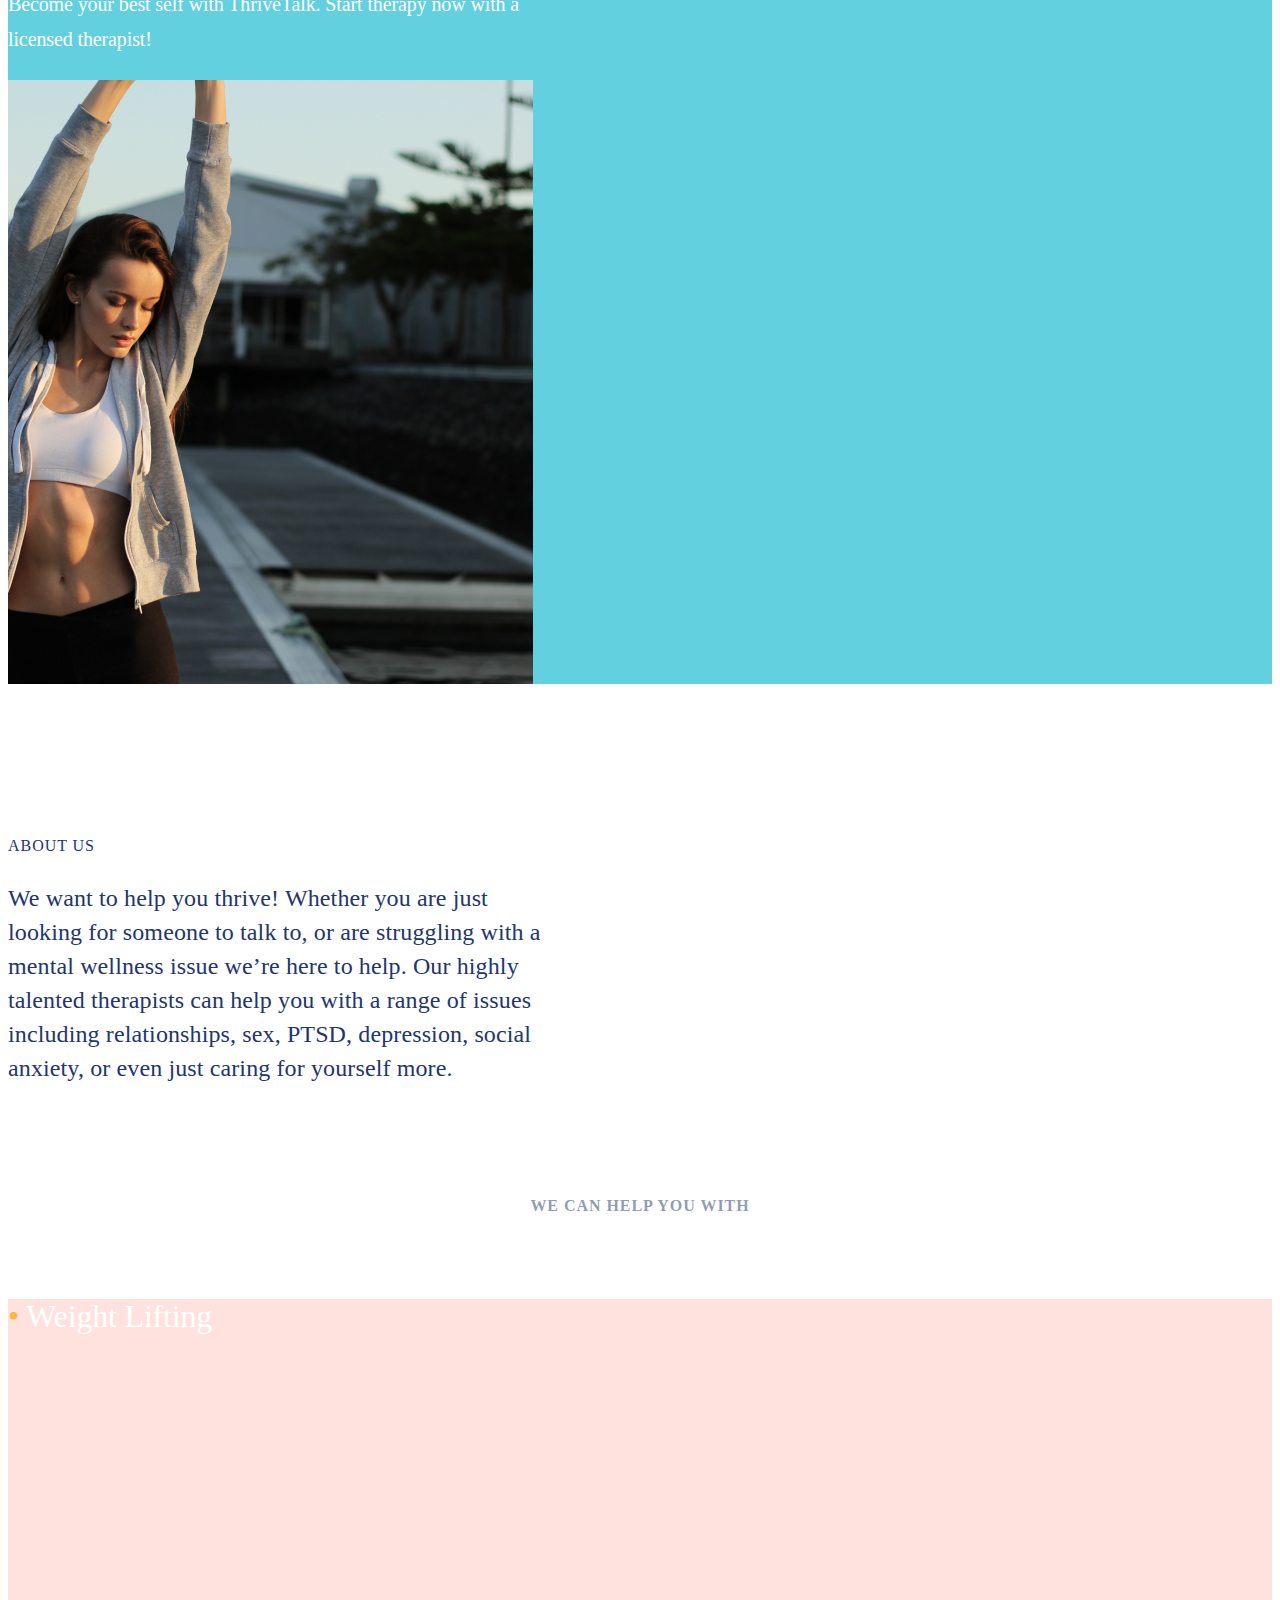
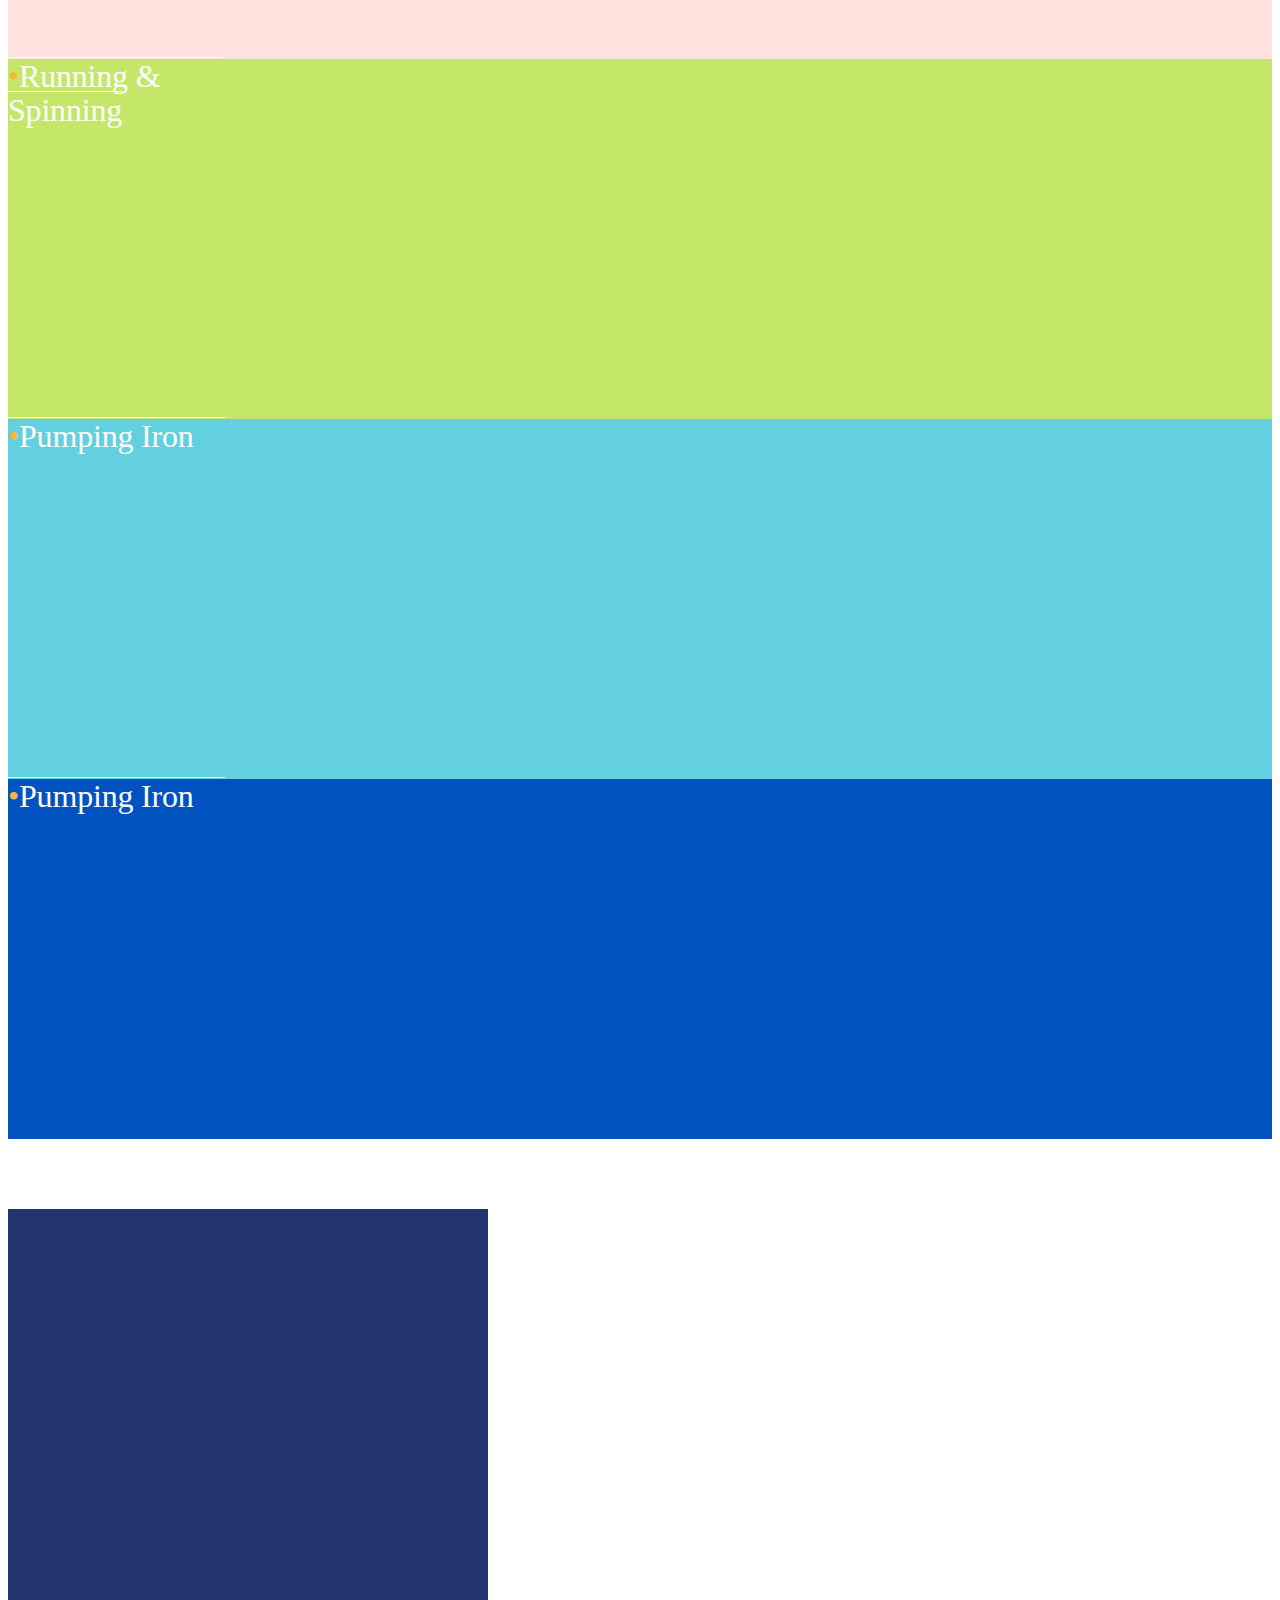
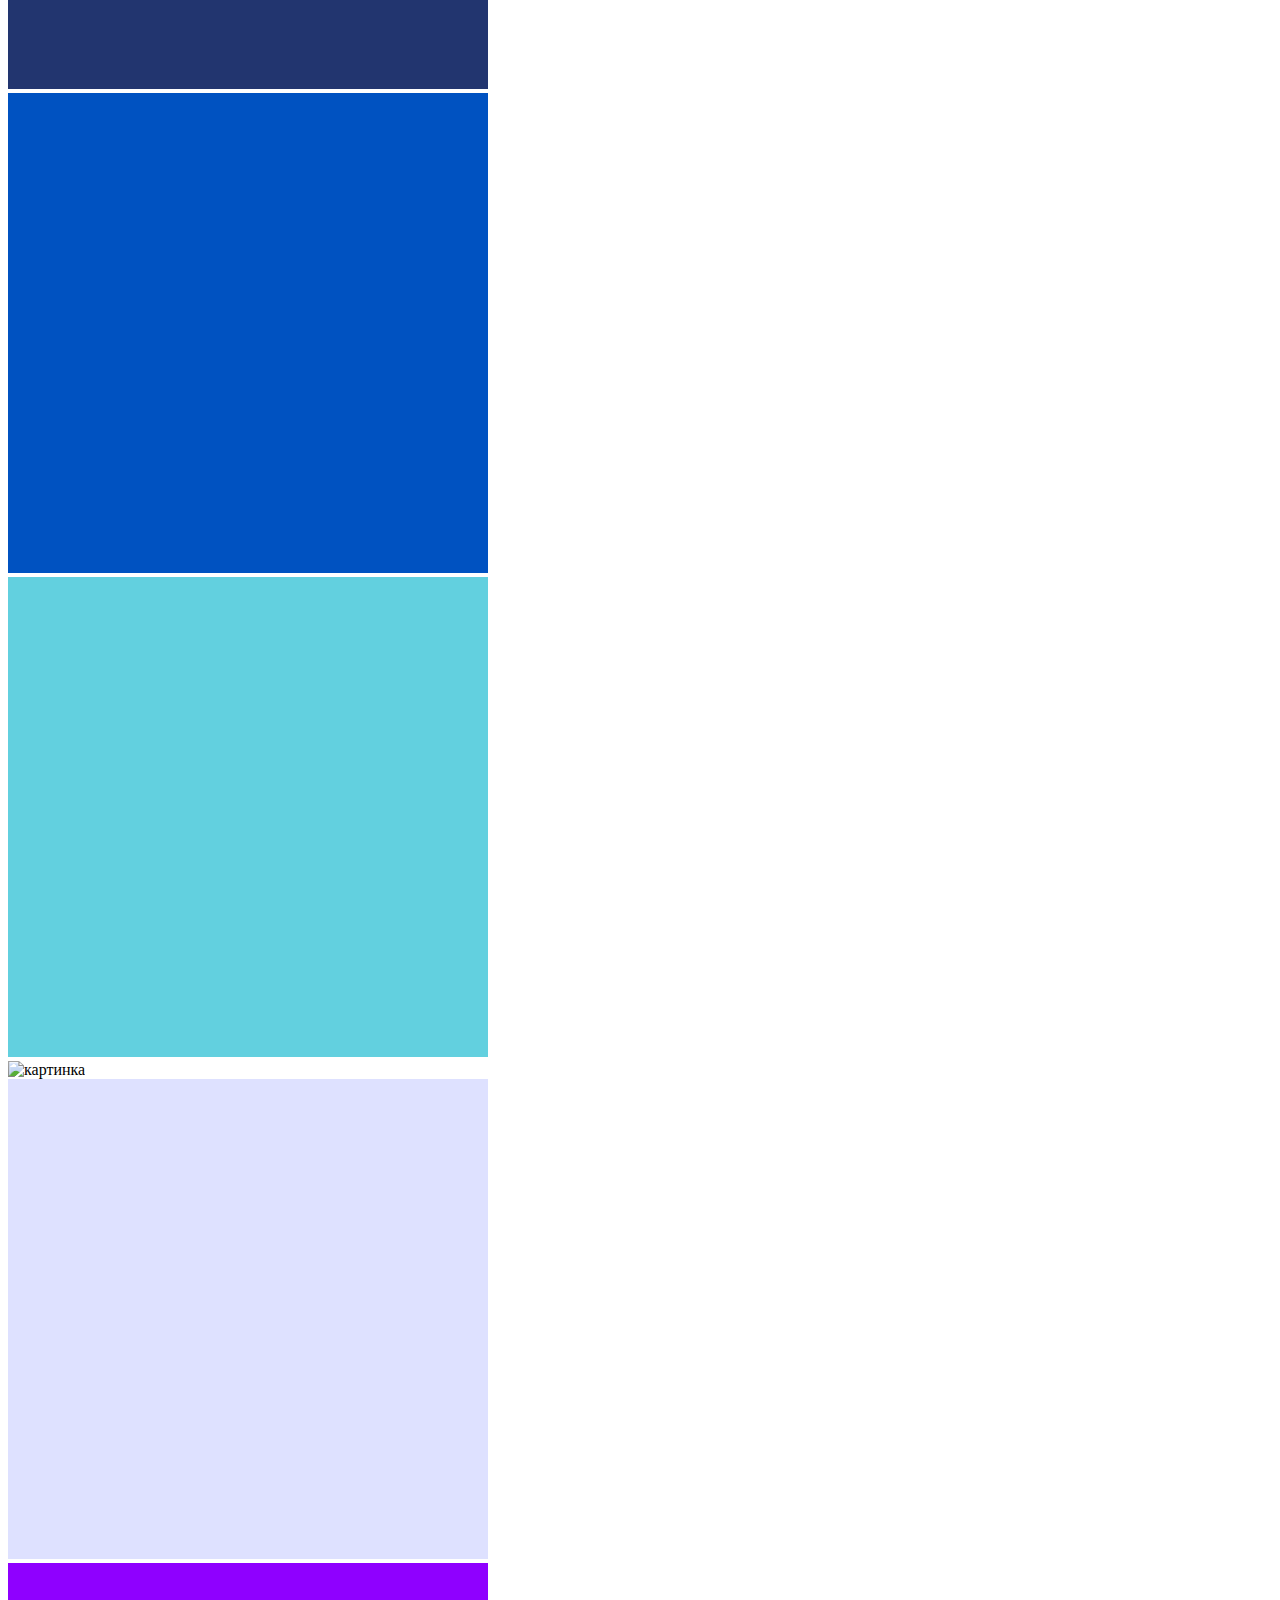
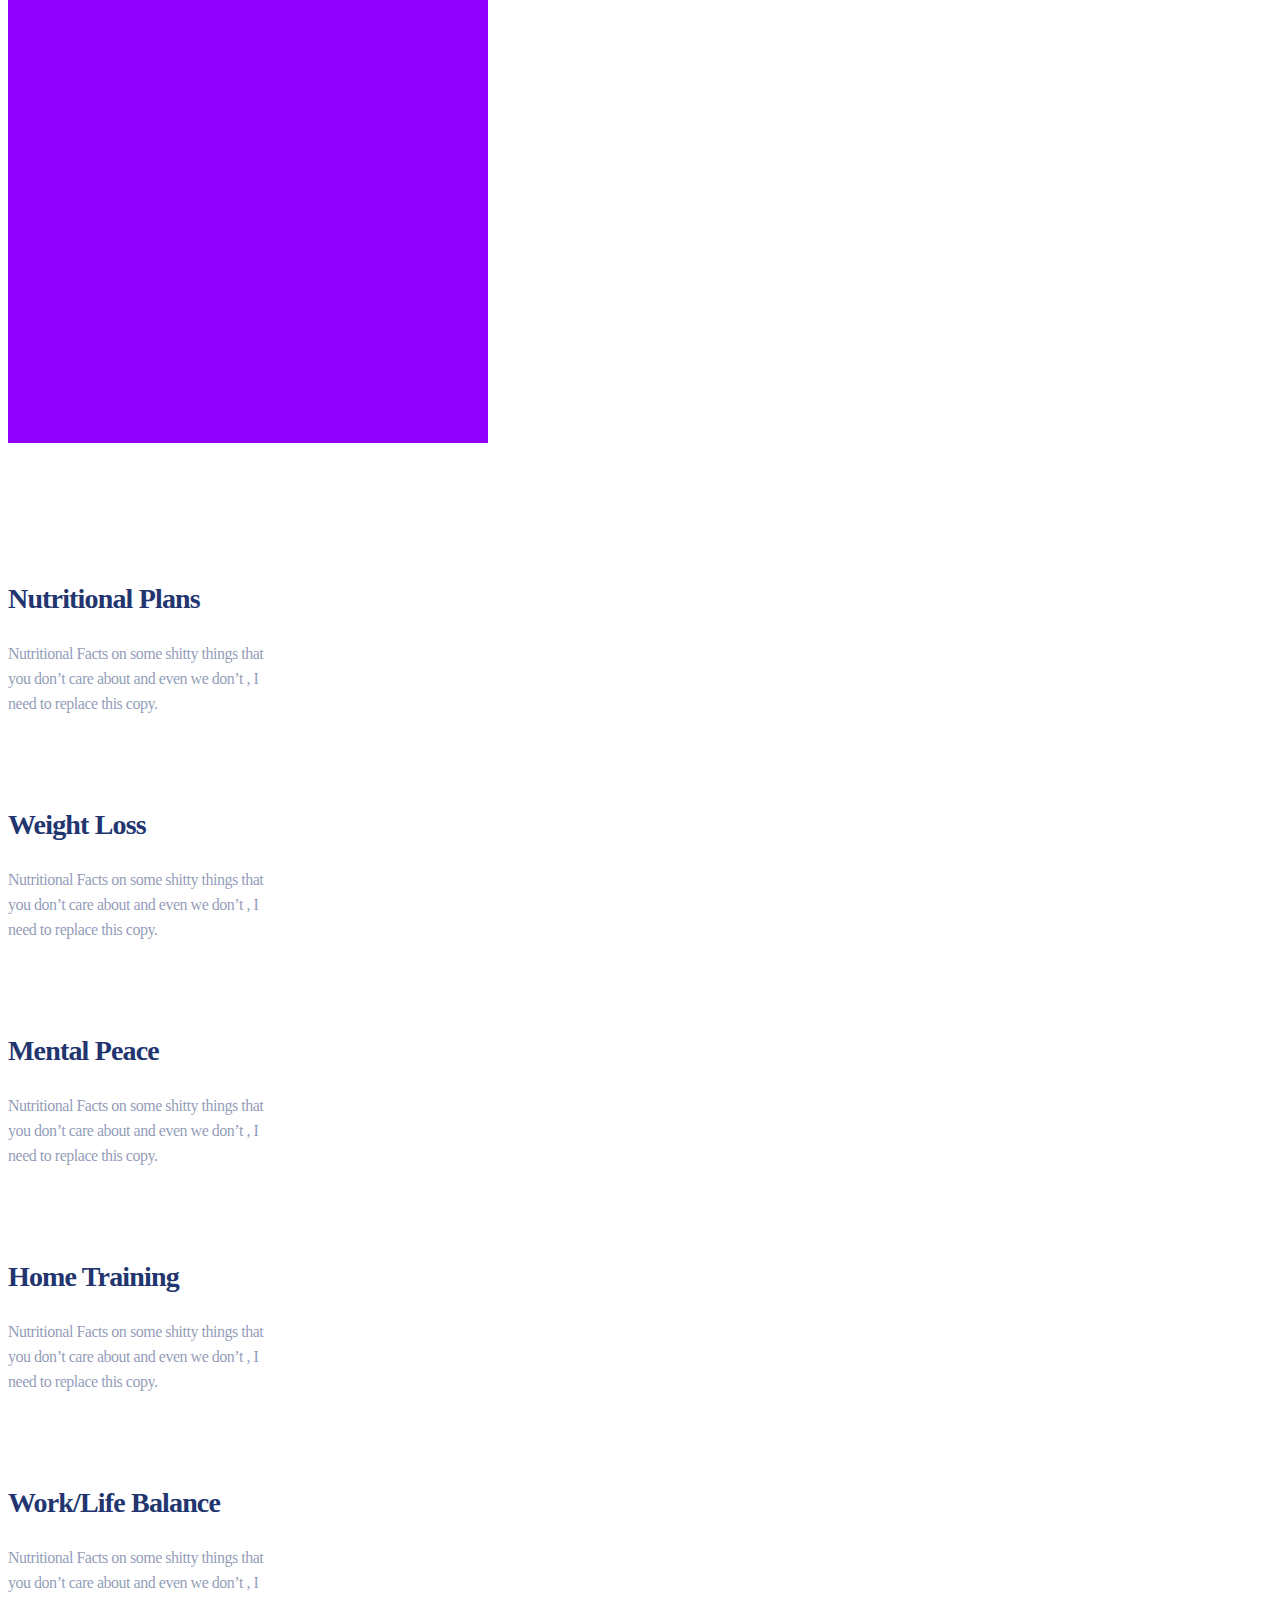
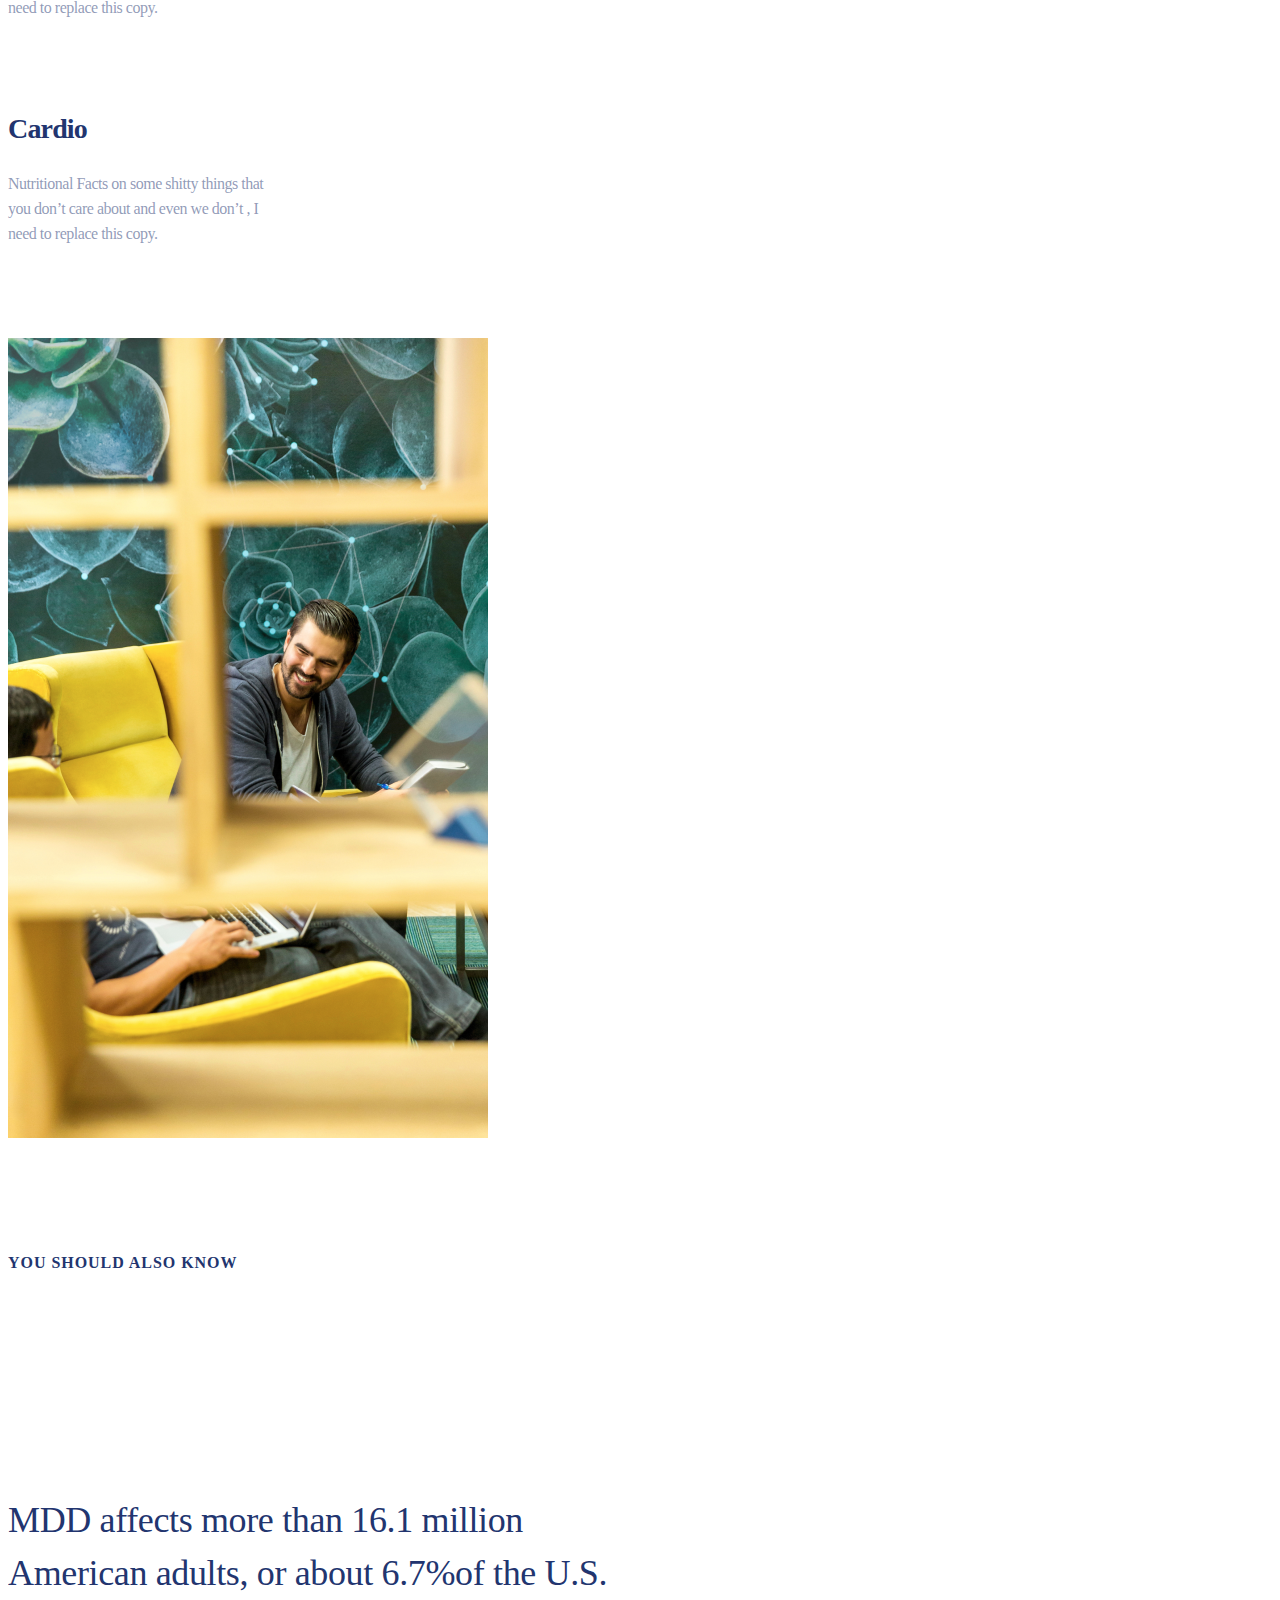
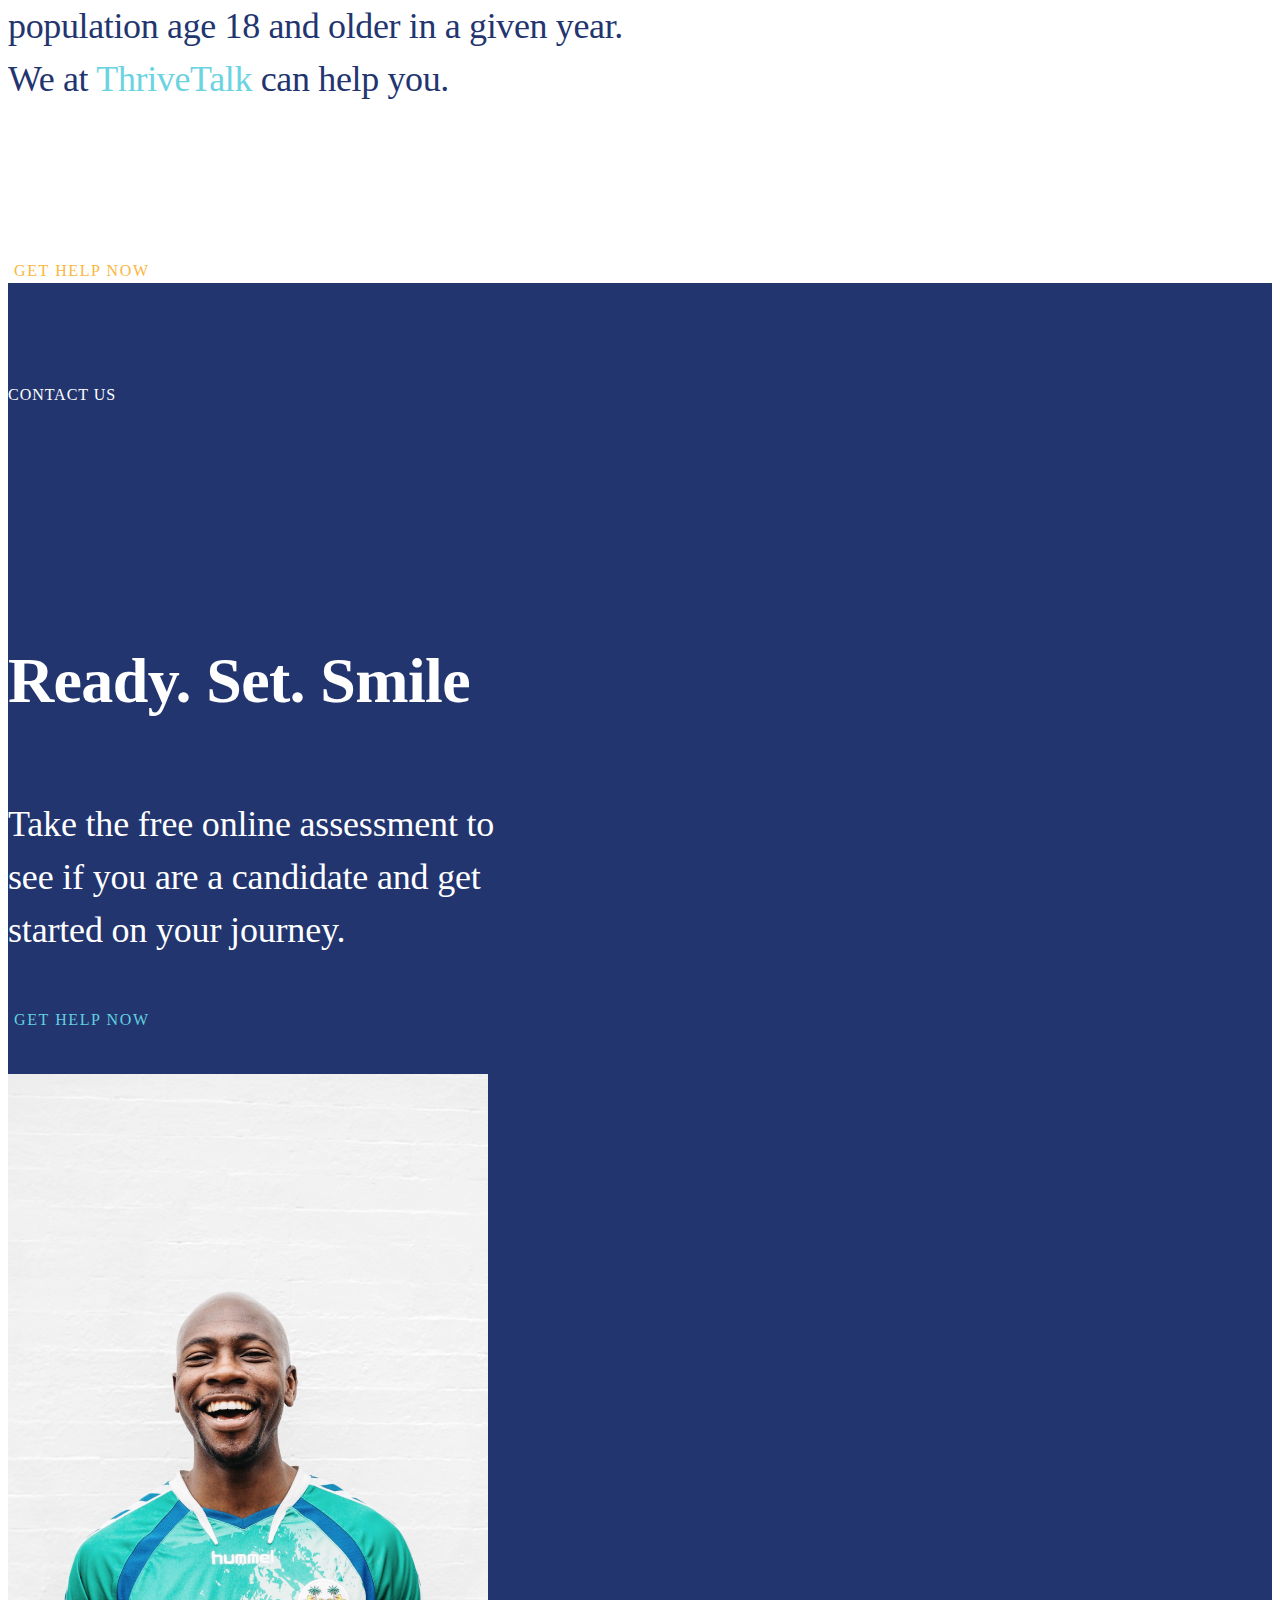
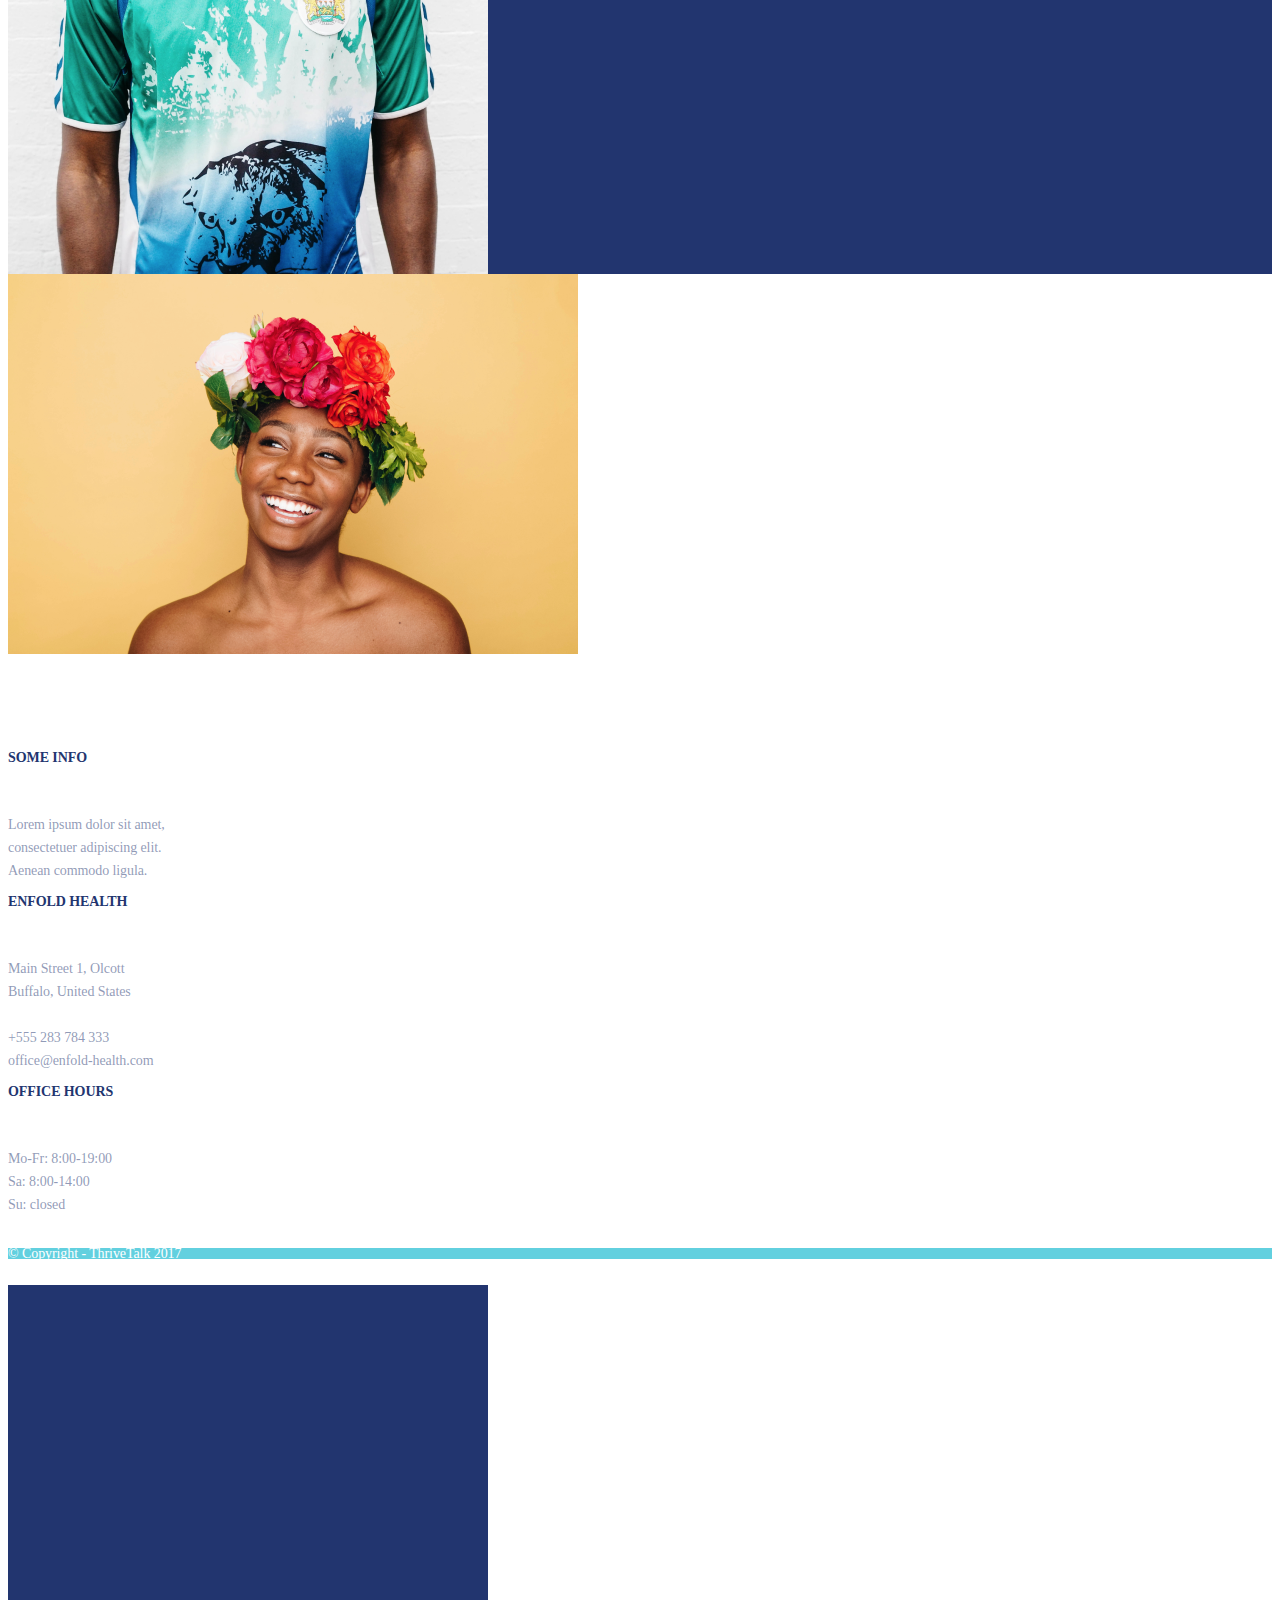
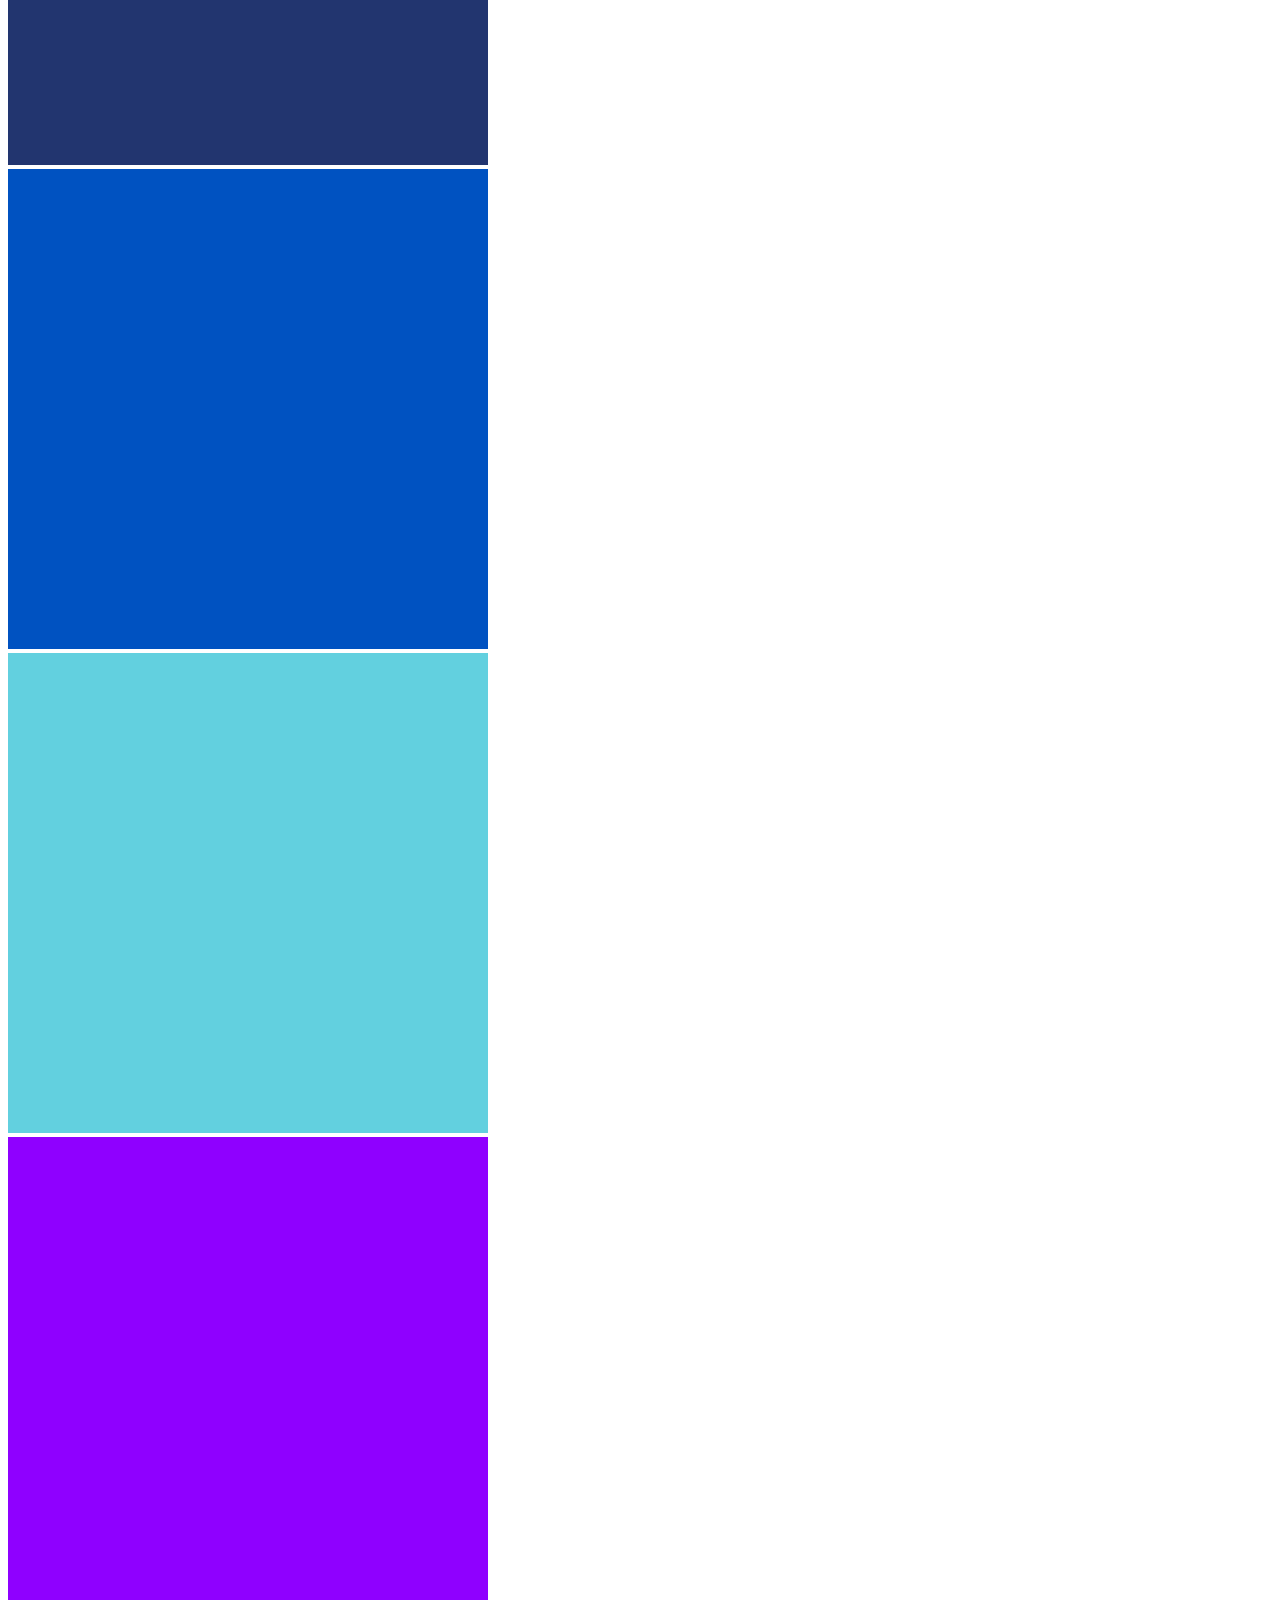
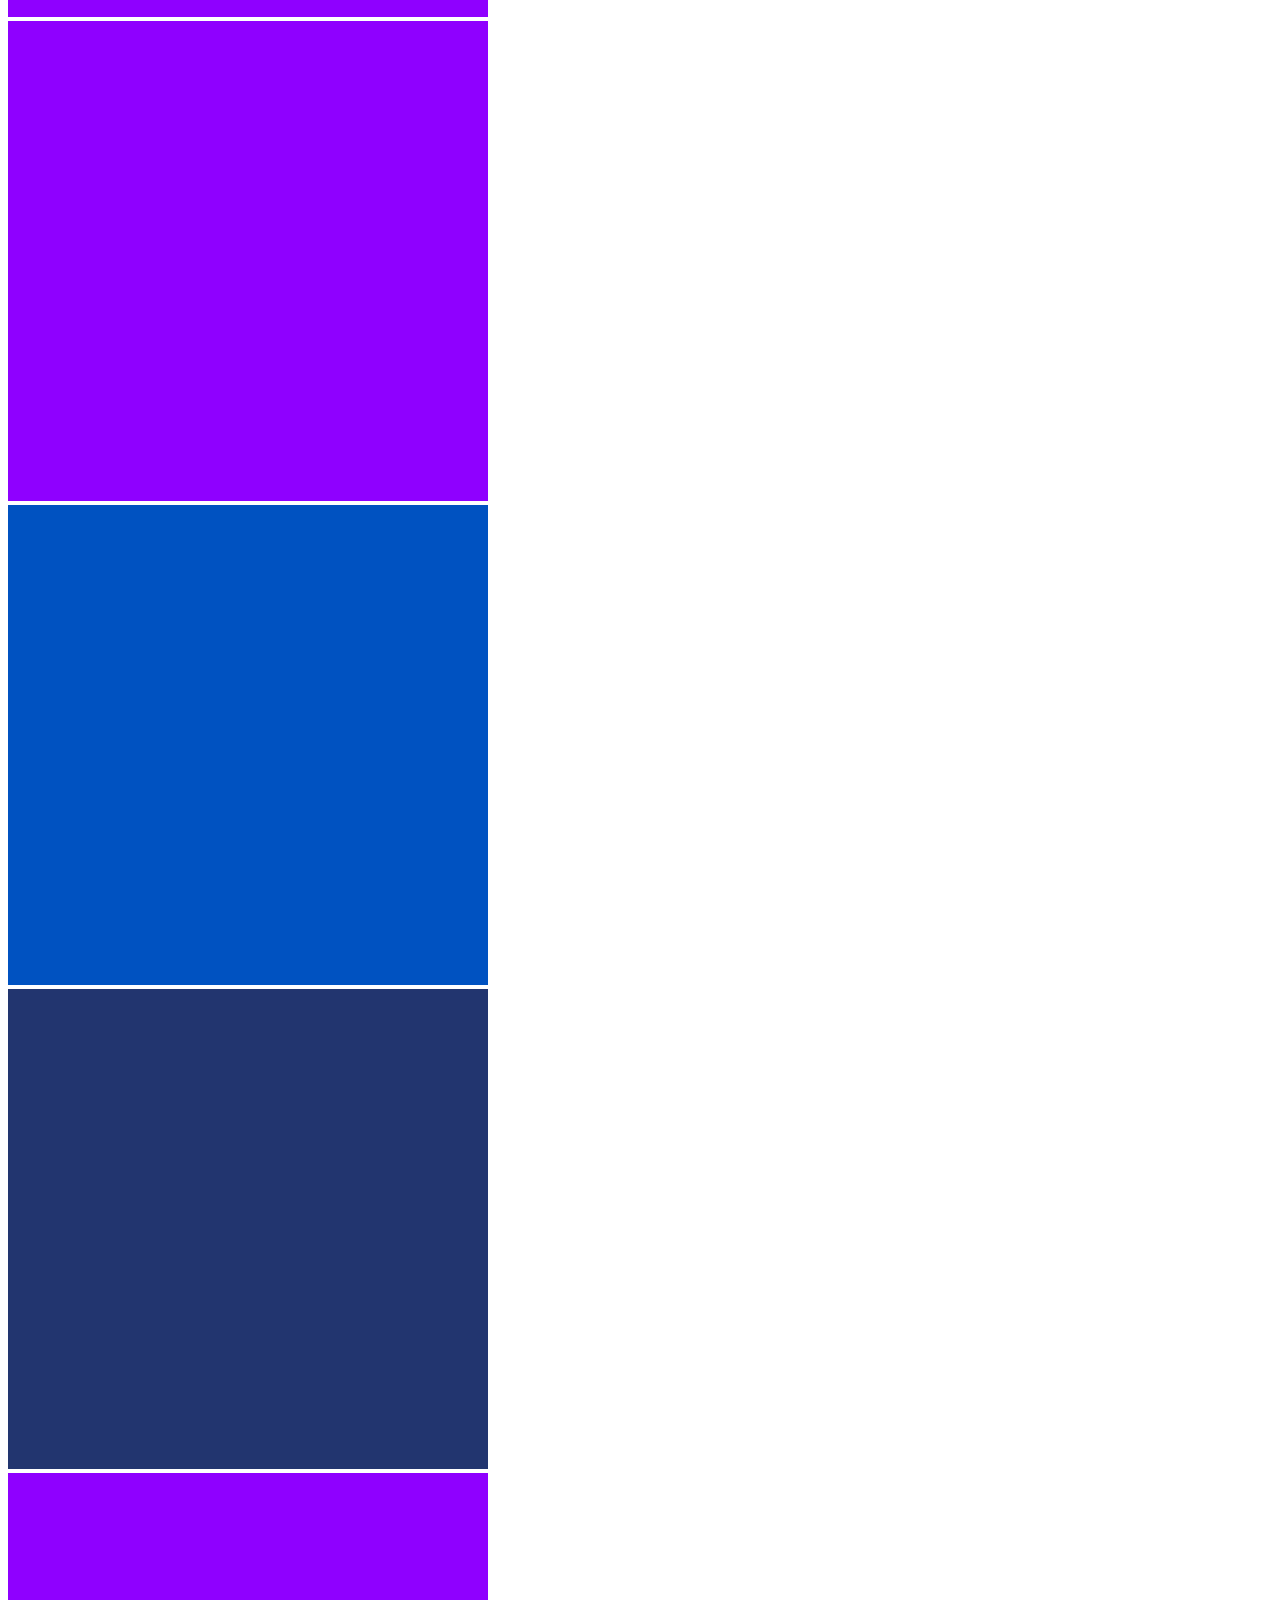
==== commit 7c743609: "add bottom add img" ====
--- a/index.html
+++ b/index.html
@@ -198,11 +198,11 @@
                         src="./images/Rectangle 2 (1).png " alt="картинка ">
                 </div>
                 <div class=" col-lg-4 d-flex  imgcontent"><img class="img-fluid stick"
-                        src="./images/joanna-kosinska-340748.png" alt="картинка "></div>
+                        src="./images/Rectangle 2 (2).png" alt="картинка "></div>
             </div>
             <div class="row col-12 d-flex justify-content-center imgcontent">
                 <div class=" col-lg-4 d-flex  imgcontent"><img class="img-fluid stick"
-                        src="./images/Rectangle 2 (2).png" alt="картинка ">
+                        src="./i" alt="картинка ">
                 </div>
                 <div class=" col-lg-4  d-flex imgcontent"><img class="img-fluid stick"
                         src="./images/Rectangle 2 (3).png" alt="картинка ">
@@ -397,3 +397,33 @@
         integrity="sha384-OgVRvuATP1z7JjHLkuOU7Xw704+h835Lr+6QL9UvYjZE3Ipu6Tp75j7Bh/kR0JKI"
         crossorigin="anonymous"></script>
 </body>
+
+
+<div class="container-fluid ss1">
+    <div class="row flex-wrap">
+        <div class="col-12 stickbox flex-wrap d-flex ">
+            <div class="ol-auto col-lg-3  stick"><img class="img-fluid " src="./images/Rectangle 2.png"
+                    alt="картинка ">
+            </div>
+            <div class="ol-auto col-lg-3  stick"><img class="img-fluid " src="./images/Rectangle 2 (1).png "
+                    alt="картинка "></div>
+            <div class="ol-auto col-lg-3  stick"><img class="img-fluid " src="./images/Rectangle 2 (2).png"
+                    alt="картинка ">
+            </div>
+            <div class="ol-auto col-lg-3  stick"><img class="img-fluid " src="./images/Rectangle 2 (4).png"
+                    alt="картинка "></div>
+        </div>
+        <div class="col-12 stickbox flex-wrap d-flex ">
+            <div class="ol-auto col-lg-3  stick"><img class="img-fluid " src="./images/Rectangle 2 (4).png"
+                    alt="картинка ">
+            </div>
+            <div class="ol-auto col-lg-3  stick"><img class="img-fluid " src="./images/Rectangle 2 (1).png"
+                    alt="картинка "></div>
+            <div class="ol-auto col-lg-3  stick"><img class="img-fluid " src="./images/Rectangle 2.png"
+                    alt="картинка ">
+            </div>
+            <div class="ol-auto col-lg-3  stick"><img class="img-fluid " src="./images/Rectangle 2 (4).png"
+                    alt="картинка "></div>
+        </div>
+    </div>
+</div>--- a/style/style.css
+++ b/style/style.css
@@ -65,15 +65,7 @@
 color: #FAB63E;
 }
 
-.butttext.{
-    font-family: Larsseit;
-font-size: 14px;
-line-height: 16px;
-display: flex;
-align-items: center;
-
-color: #FFFFFF;
-}
+
 
 .butttextmini{
     font-family: Larsseit;
@@ -411,11 +403,7 @@
 
 
 
-.stick{
-    width: 100%;
-    height: 100%;
-    position: relative;
-}
+
 
 
 
@@ -426,6 +414,34 @@
     margin-left: 0px;
 }
 
+.stick {
+    position: relative;
+    
+}
+
+.stick::after {
+    width: 100%;
+    height: 100%;
+    content: "";
+    background:  url(../images/joanna-kosinska-340748.png);
+    background-position: center;
+    background-repeat: no-repeat;
+    display: none;
+    position: absolute;
+    top: 0;
+    
+}
+
+
+.stick:hover {
+    z-index: 100;
+}
+
+
+
+.stick:hover::after {
+    display: flex;
+}
 
 
 .imgstraw{
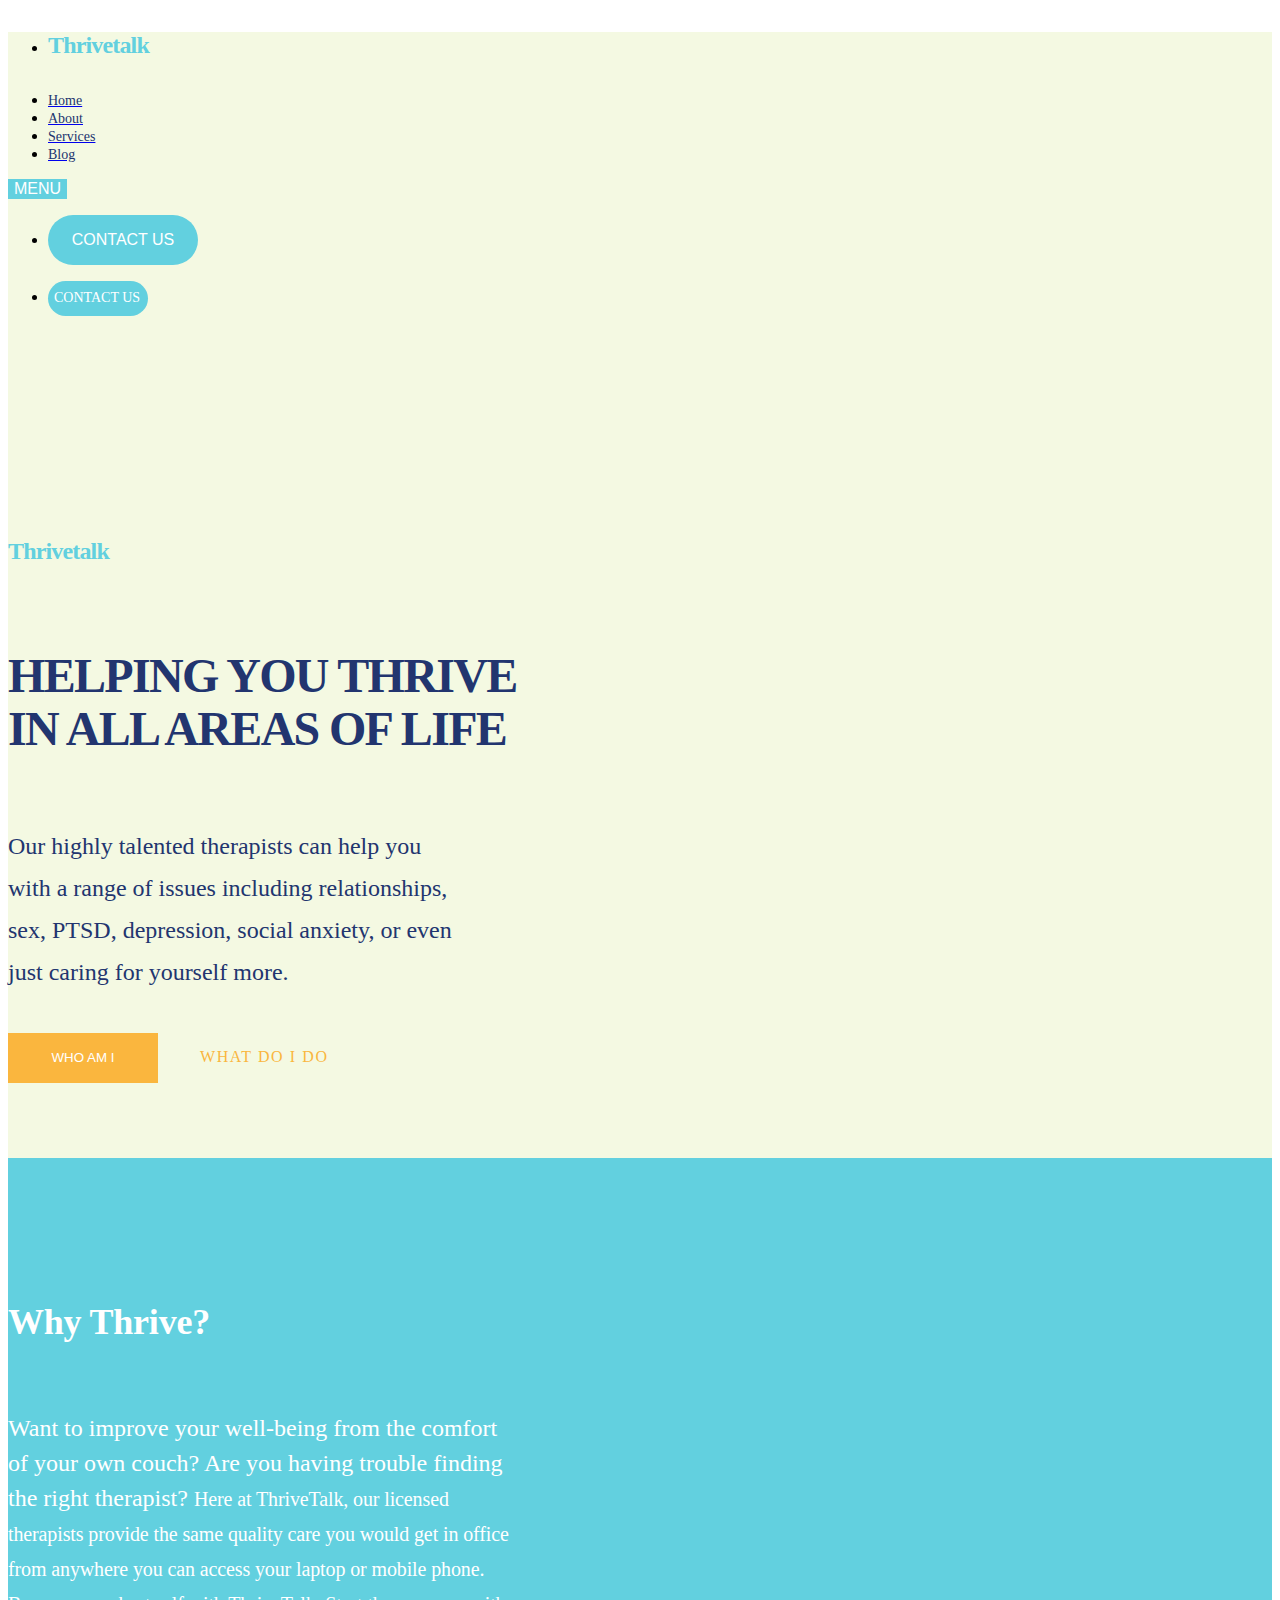
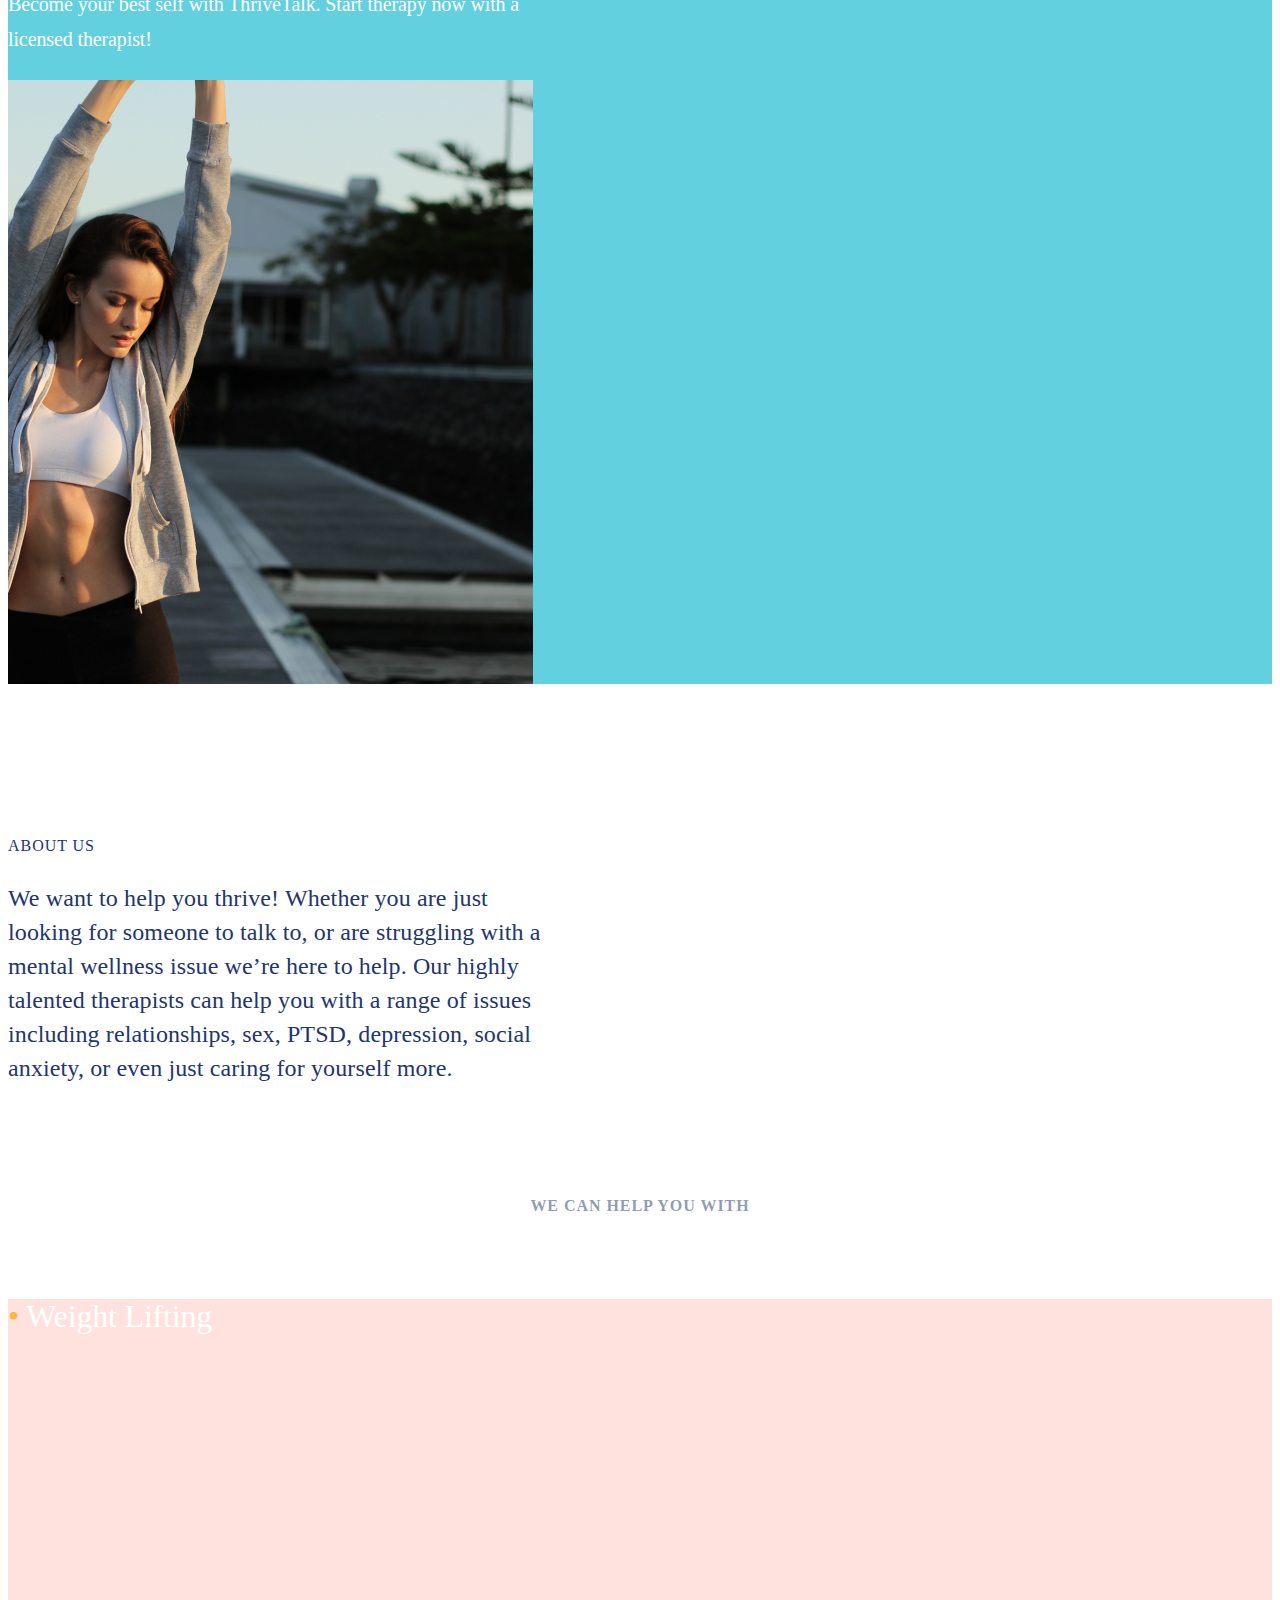
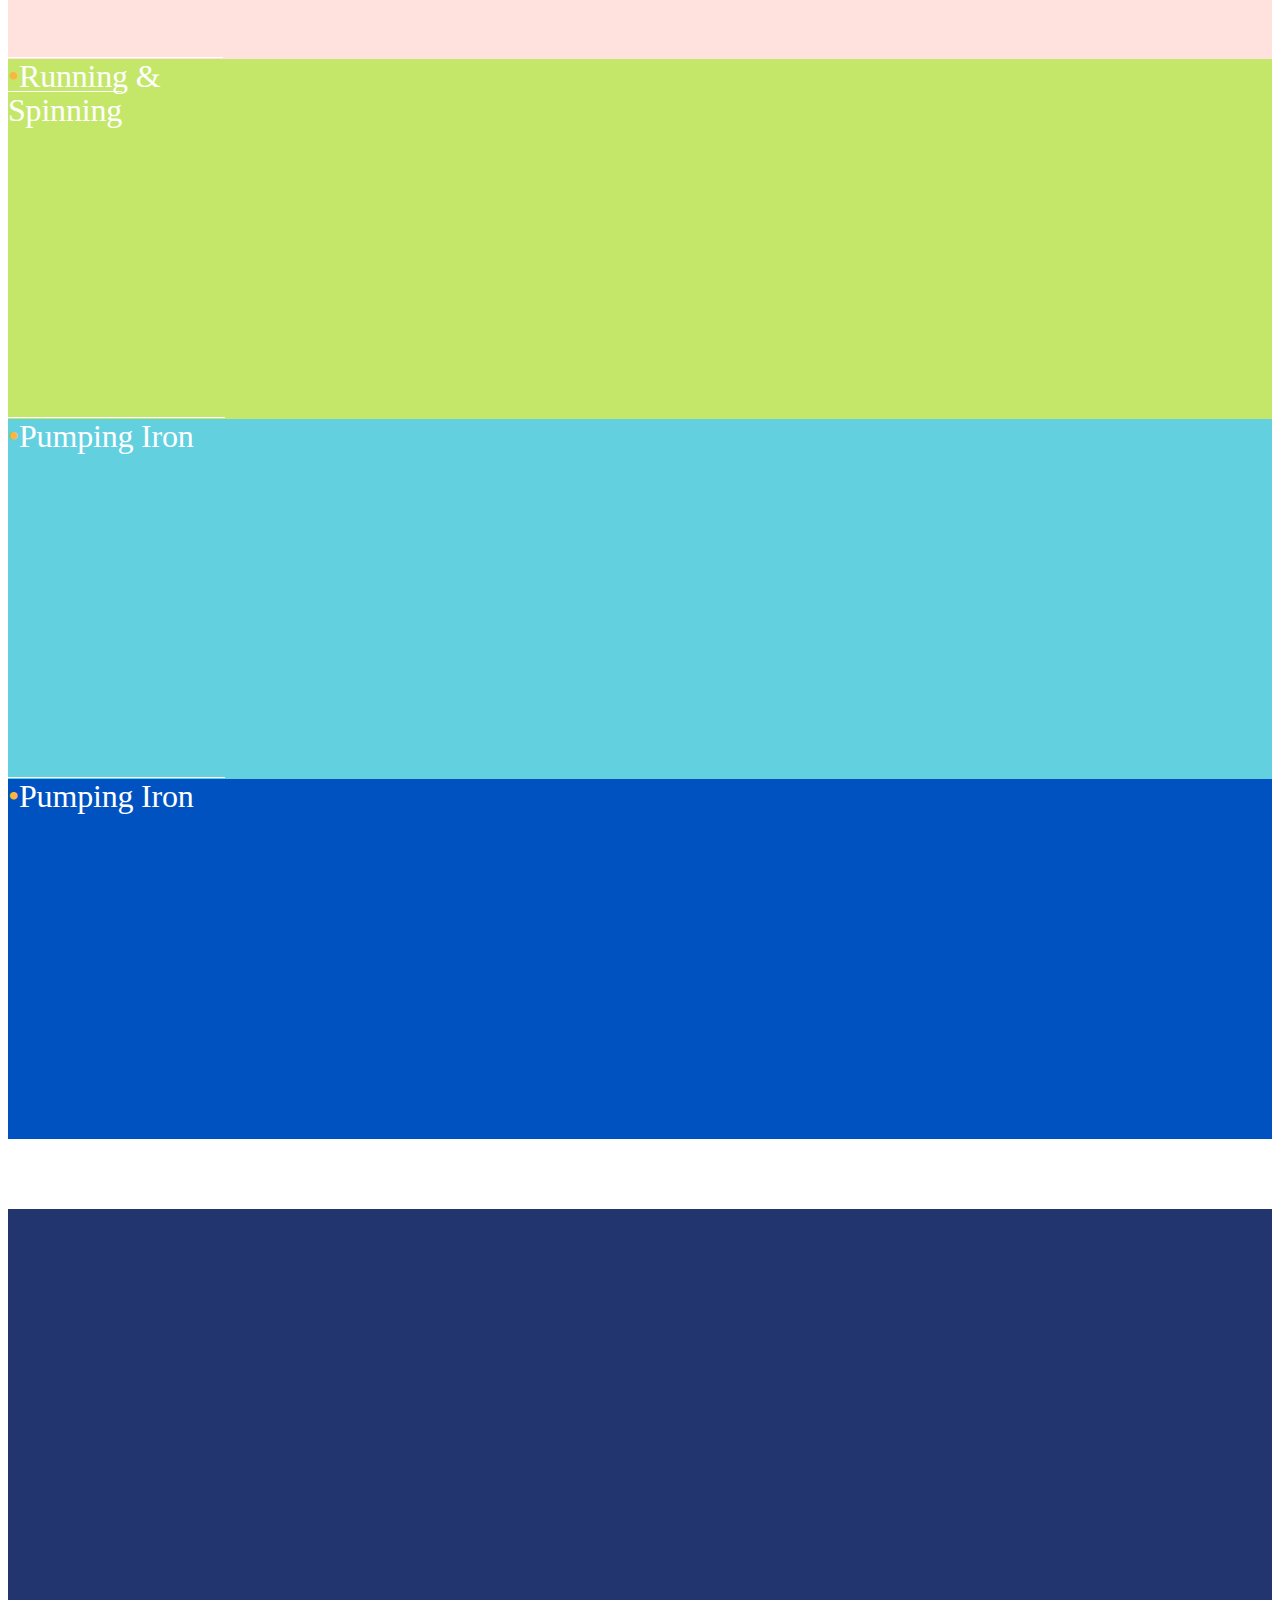
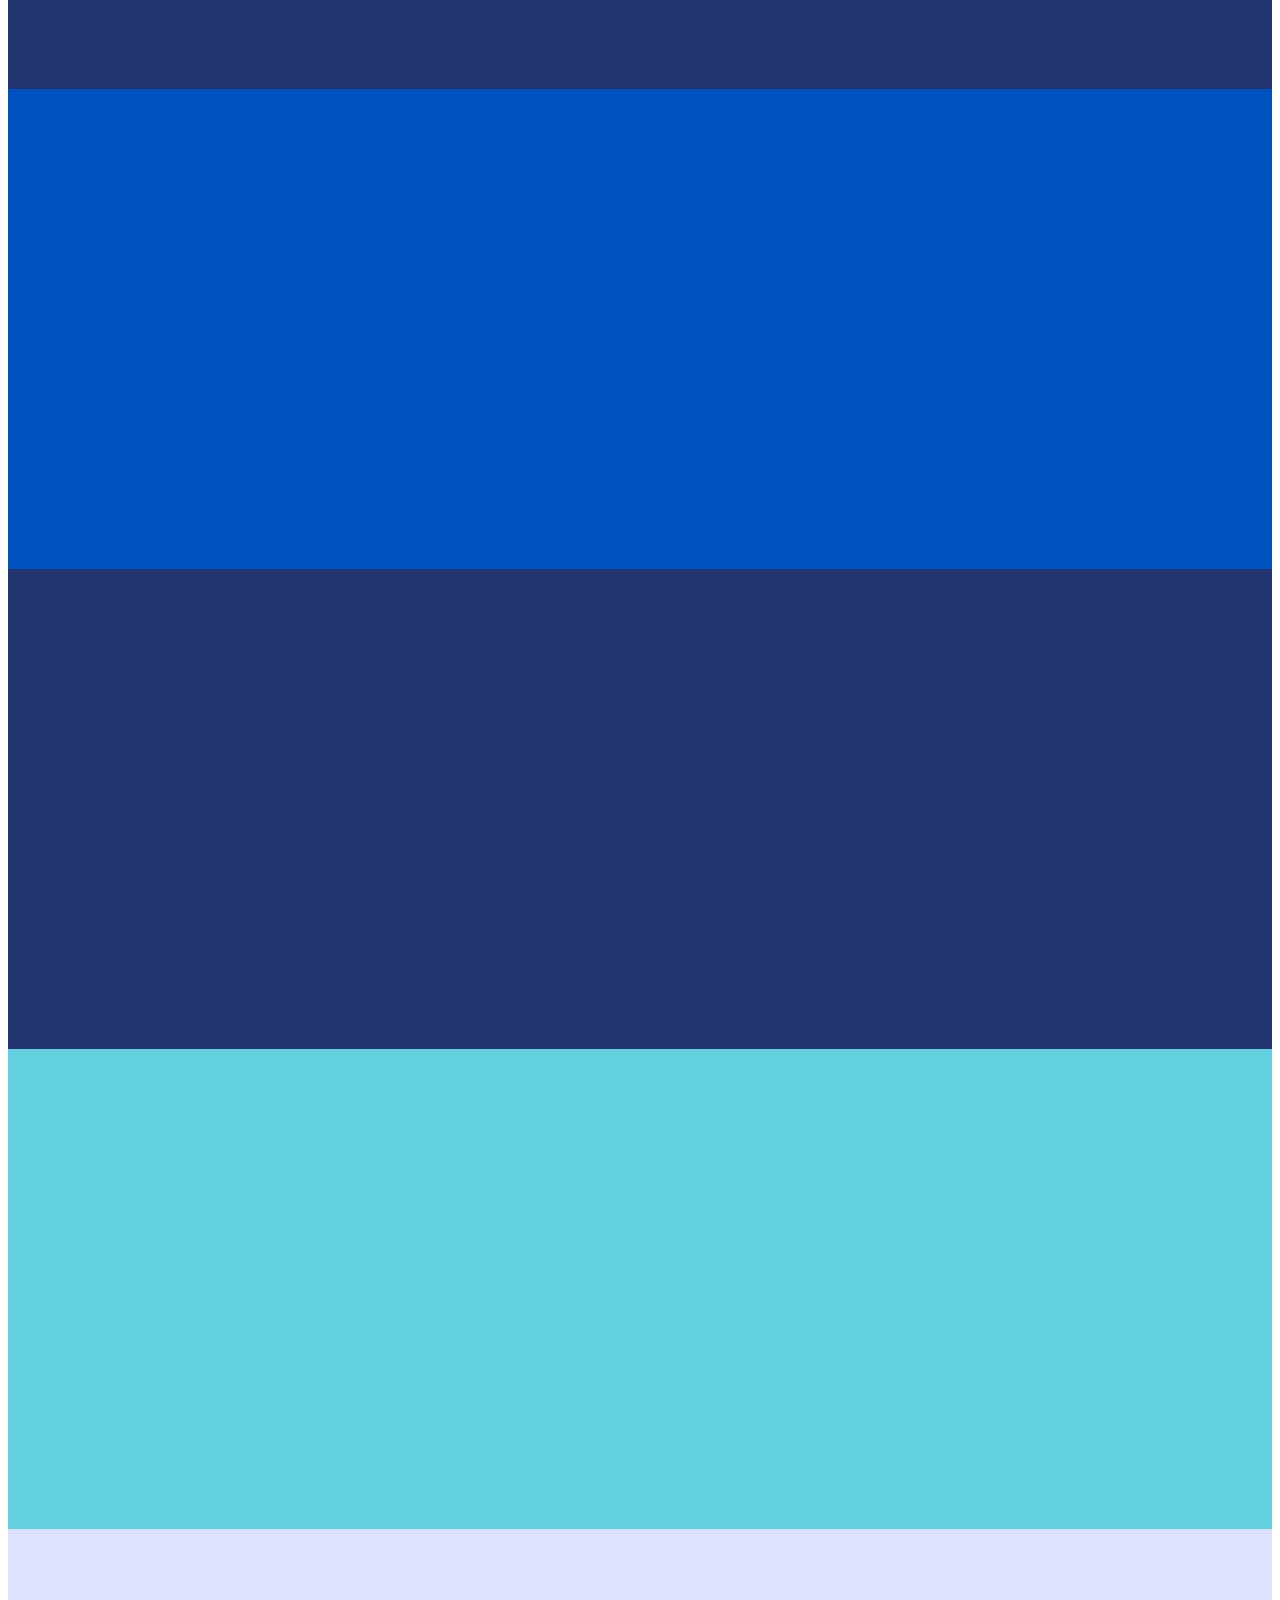
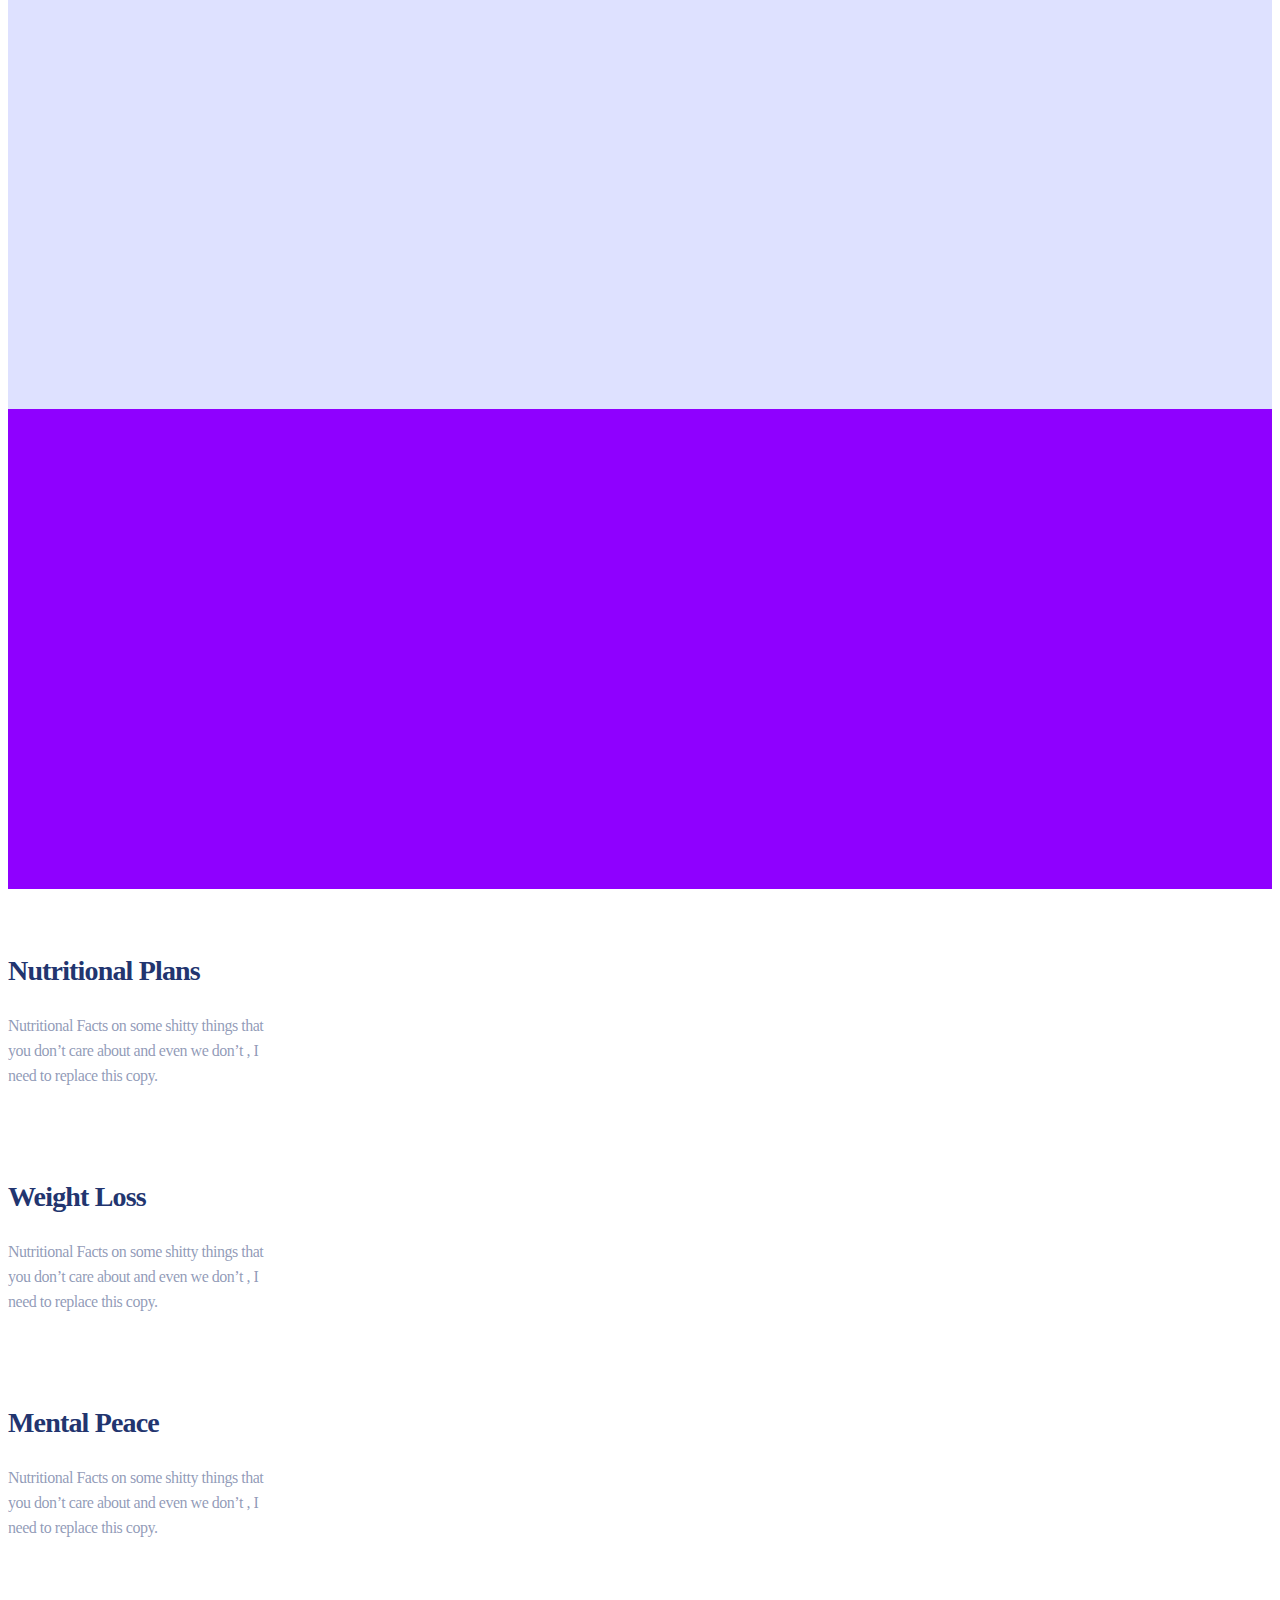
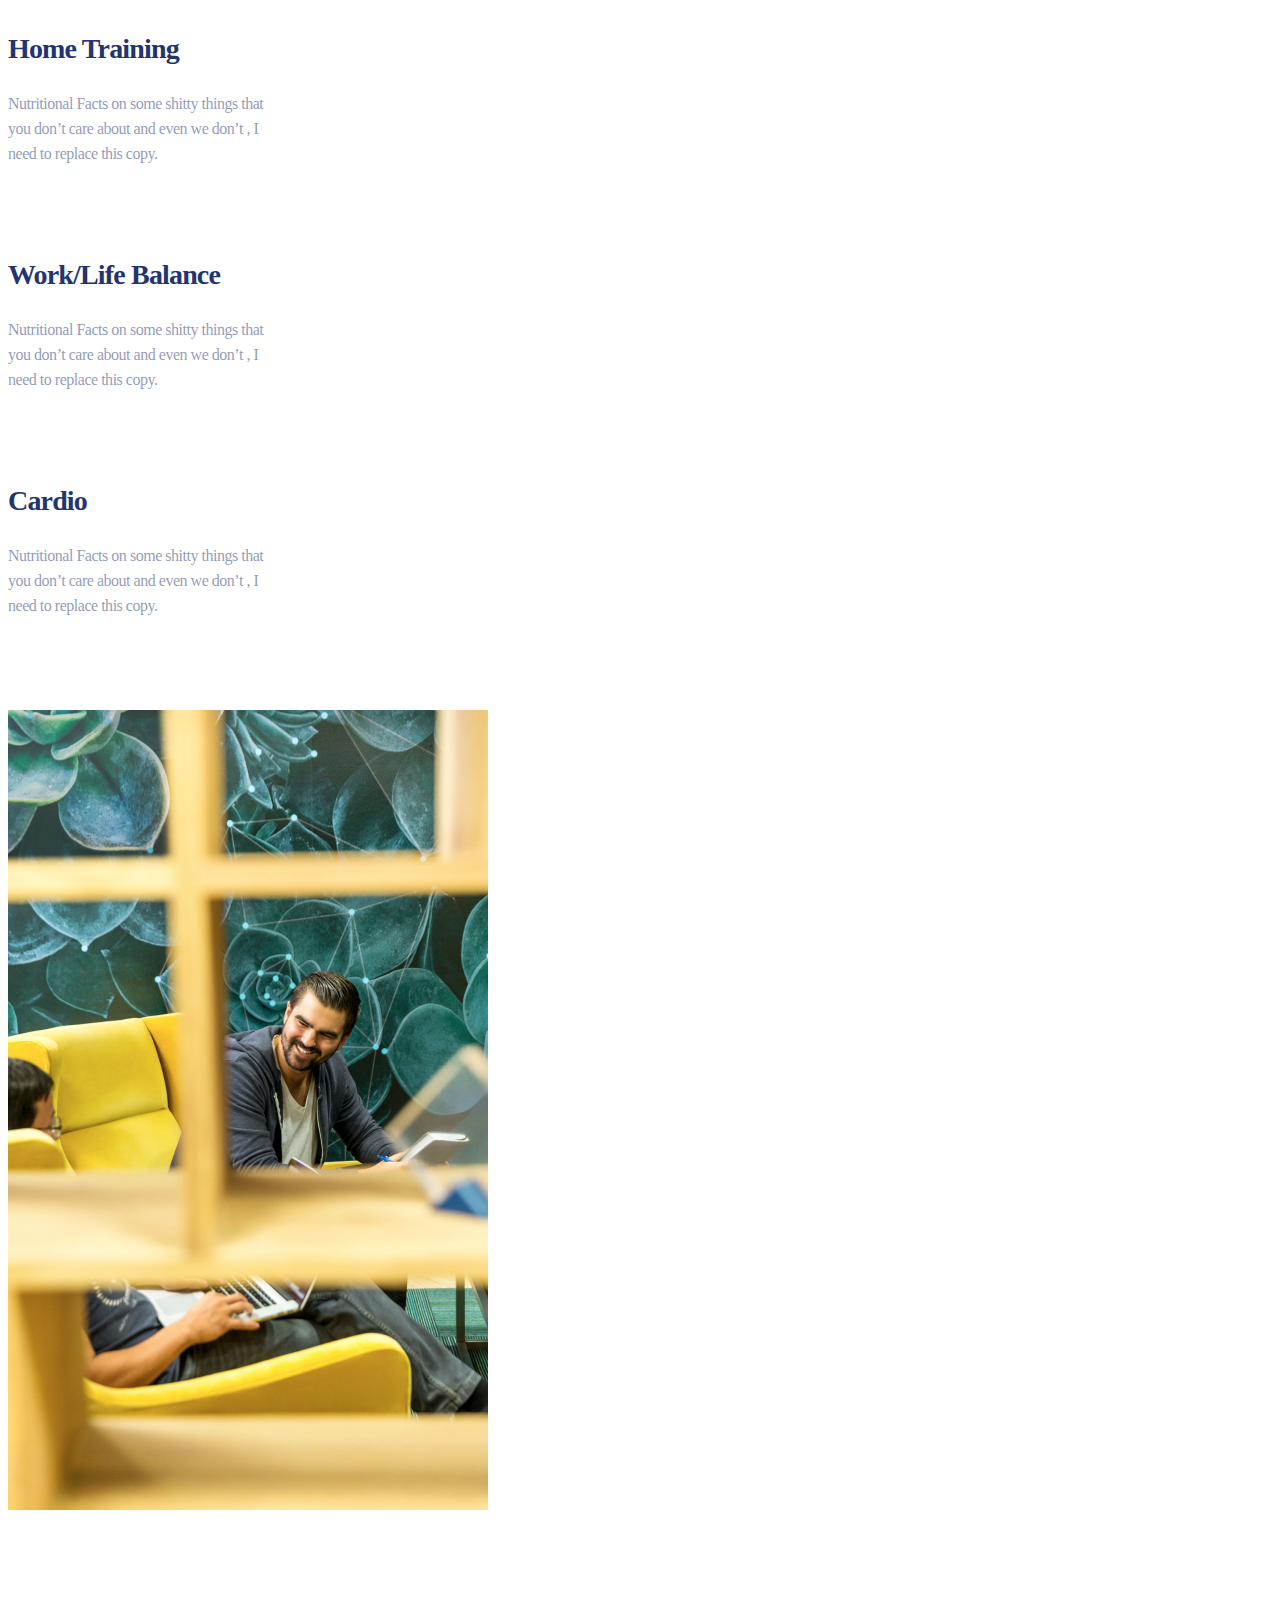
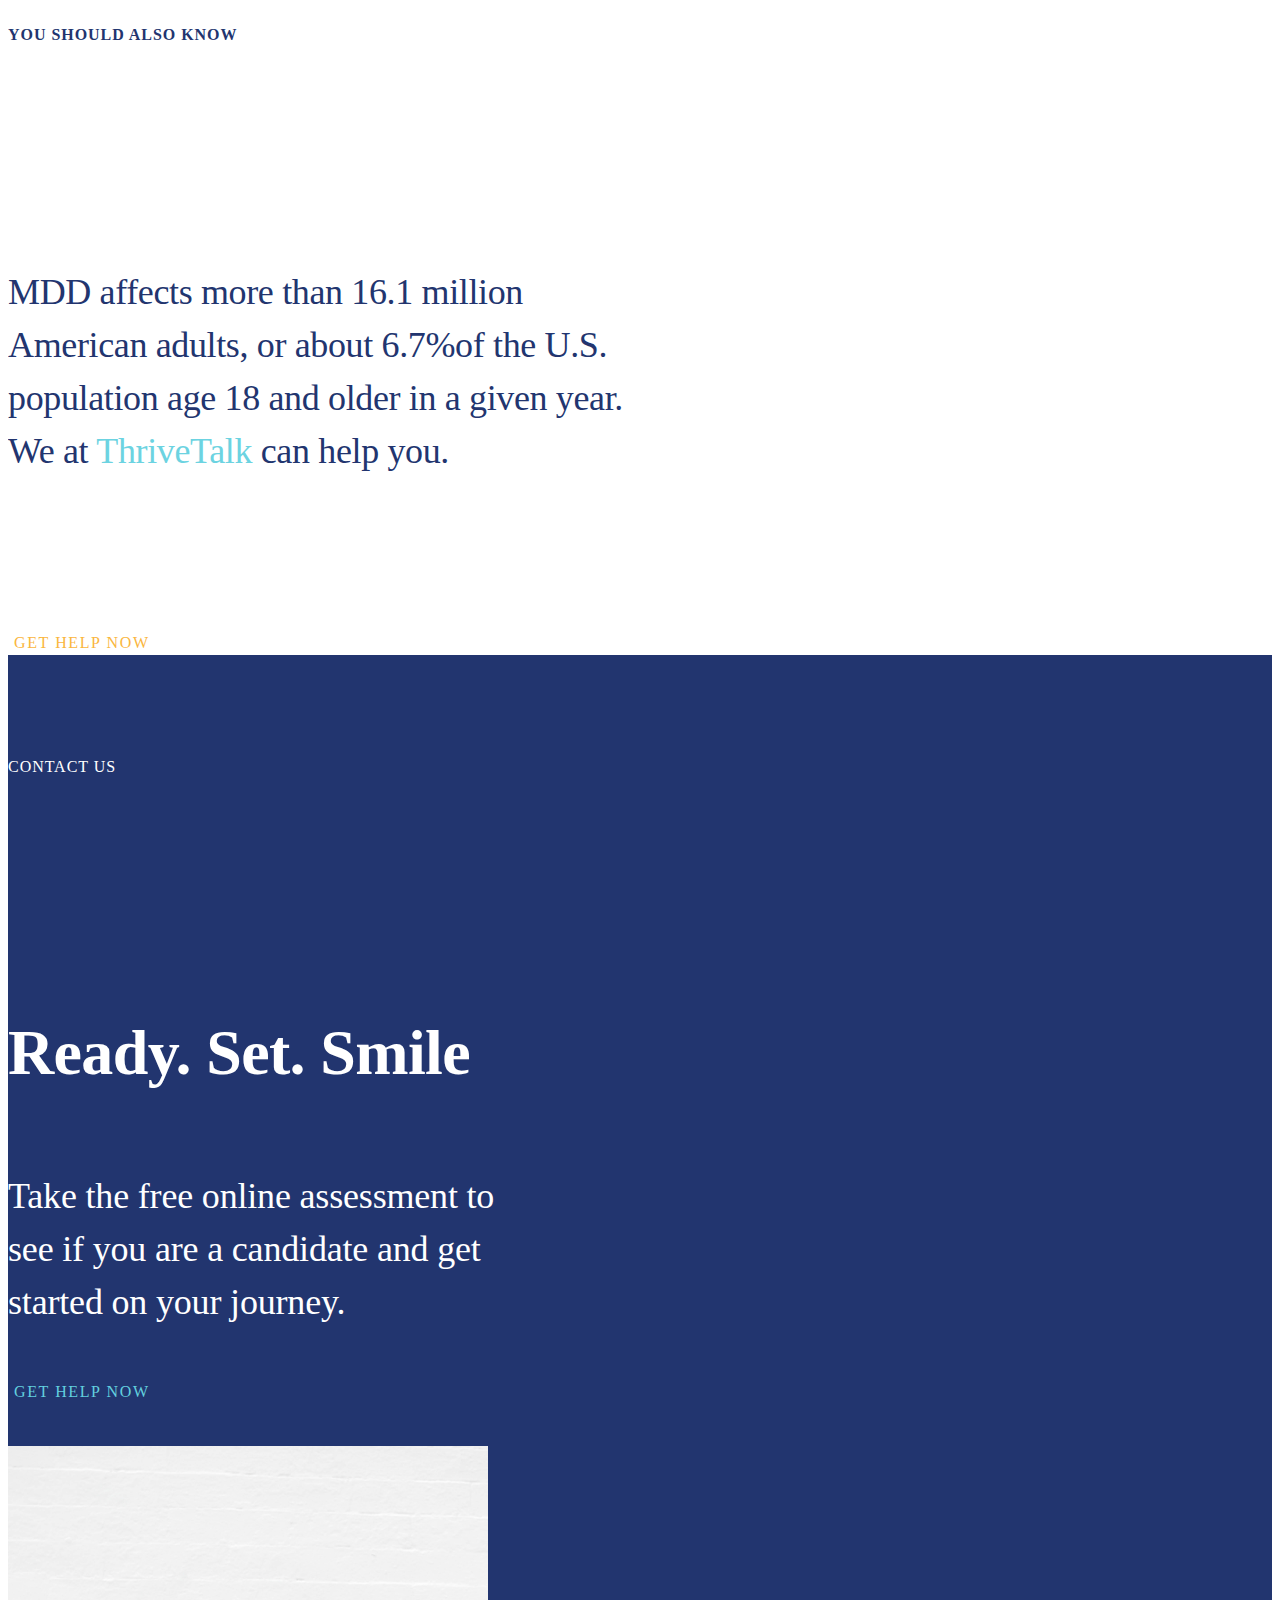
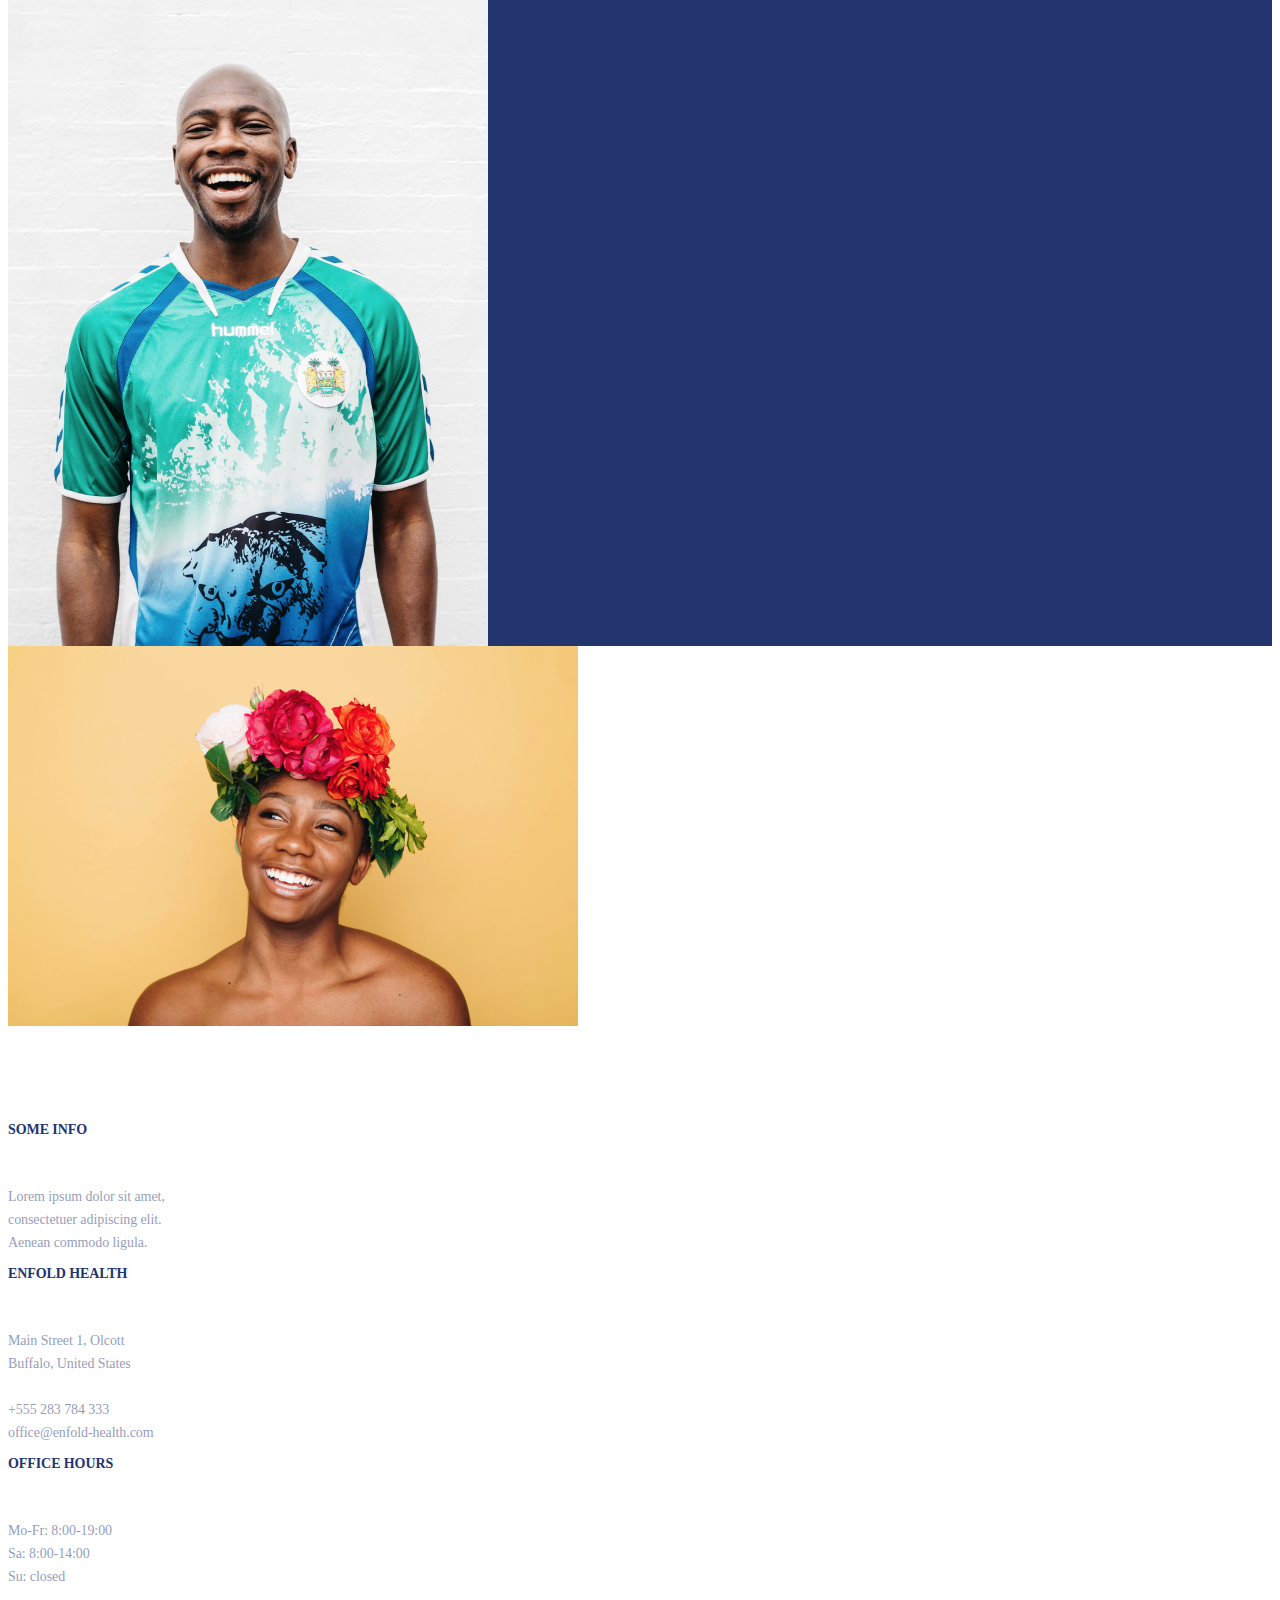
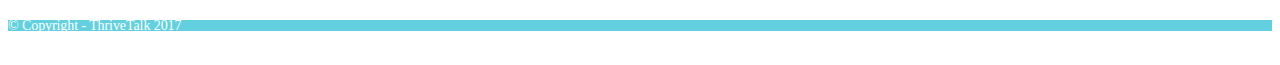
==== commit a0a3df86: "revp" ====
--- a/index.html
+++ b/index.html
@@ -47,8 +47,7 @@
                     </div>
                     <div class="d-block d-sm-block d-md-block d-lg-none  col-sm-4  offset-sm-3 col-md-2 offset-md-4 mr-auto d-flex">
                         <div class="dropdown ">
-                            <button class="btn btn-secondary dropdown-toggle" type="button" id="dropdownMenuButton"
-                                data-toggle="dropdown" aria-haspopup="true" aria-expanded="false">
+                           <button class="btn btn-secondary dropdown-toggle" type="button" id="dropdownMenuButton" data-toggle="dropdown" aria-expanded="false">
                                 MENU
                             </button>
                             <div class="dropdown-menu" aria-labelledby="dropdownMenuButton">
@@ -188,30 +187,33 @@
         </div>
     </section>
 
-    <section class="">
-        <div class="container-fluid eightpict ss1">
-            <div class="row col-12 d-flex justify-content-center imgcontent">
-                <div class=" col-lg-4 d-flex  imgcontent"><img class="img-fluid stick" src="./images/Rectangle 2.png"
-                        alt="картинка ">
-                </div>
-                <div class=" col-lg-4 d-flex  imgcontent"><img class="img-fluid stick"
-                        src="./images/Rectangle 2 (1).png " alt="картинка ">
-                </div>
-                <div class=" col-lg-4 d-flex  imgcontent"><img class="img-fluid stick"
-                        src="./images/Rectangle 2 (2).png" alt="картинка "></div>
-            </div>
-            <div class="row col-12 d-flex justify-content-center imgcontent">
-                <div class=" col-lg-4 d-flex  imgcontent"><img class="img-fluid stick"
-                        src="./i" alt="картинка ">
-                </div>
-                <div class=" col-lg-4  d-flex imgcontent"><img class="img-fluid stick"
-                        src="./images/Rectangle 2 (3).png" alt="картинка ">
-                </div>
-                <div class=" col-lg-4 d-flex  imgcontent"><img class="img-fluid stick"
-                        src="./images/Rectangle 2 (4).png" alt="картинка ">
-                </div>
-
-            </div>
+    <section class="sticksect">
+        <div class="container-fluid ss1">
+            <div class="row flex-wrap ss1 ">
+                <div class="col-12 stickbox flex-wrap d-flex imgcontent justify-content-center">
+                    <div class="col-12 col-lg-4  stick stick-one"><img class="img-fluid " src="./images/joanna-kosinska-340748.png"
+                            alt="картинка ">
+                    </div>
+                    <div class="col-12 col-lg-4  stick stick-2"><img class="img-fluid " src="./images/joanna-kosinska-340748.png"
+                            alt="картинка "></div>
+                    <div class="col-12 col-lg-4  stick stick-3"><img class="img-fluid " src="./images/joanna-kosinska-340748.png"
+                            alt="картинка ">
+                    </div>
+                    
+                </div>
+                <div class="col-12 stickbox flex-wrap d-flex imgcontent justify-content-center">
+                    <div class="col-12 col-lg-4  stick stick-4"><img class="img-fluid " src="./images/joanna-kosinska-340748.png"
+                            alt="картинка ">
+                    </div>
+                    <div class="col-12 col-lg-4  stick stick-5"><img class="img-fluid " src="./images/joanna-kosinska-340748.png"
+                            alt="картинка "></div>
+                    <div class="col-12 col-lg-4  stick stick-6"><img class="img-fluid " src="./images/joanna-kosinska-340748.png"
+                            alt="картинка ">
+                    </div>
+                    
+                </div>
+            </div>
+        </div>
     </section>
 
     <section>
@@ -399,31 +401,3 @@
 </body>
 
 
-<div class="container-fluid ss1">
-    <div class="row flex-wrap">
-        <div class="col-12 stickbox flex-wrap d-flex ">
-            <div class="ol-auto col-lg-3  stick"><img class="img-fluid " src="./images/Rectangle 2.png"
-                    alt="картинка ">
-            </div>
-            <div class="ol-auto col-lg-3  stick"><img class="img-fluid " src="./images/Rectangle 2 (1).png "
-                    alt="картинка "></div>
-            <div class="ol-auto col-lg-3  stick"><img class="img-fluid " src="./images/Rectangle 2 (2).png"
-                    alt="картинка ">
-            </div>
-            <div class="ol-auto col-lg-3  stick"><img class="img-fluid " src="./images/Rectangle 2 (4).png"
-                    alt="картинка "></div>
-        </div>
-        <div class="col-12 stickbox flex-wrap d-flex ">
-            <div class="ol-auto col-lg-3  stick"><img class="img-fluid " src="./images/Rectangle 2 (4).png"
-                    alt="картинка ">
-            </div>
-            <div class="ol-auto col-lg-3  stick"><img class="img-fluid " src="./images/Rectangle 2 (1).png"
-                    alt="картинка "></div>
-            <div class="ol-auto col-lg-3  stick"><img class="img-fluid " src="./images/Rectangle 2.png"
-                    alt="картинка ">
-            </div>
-            <div class="ol-auto col-lg-3  stick"><img class="img-fluid " src="./images/Rectangle 2 (4).png"
-                    alt="картинка "></div>
-        </div>
-    </div>
-</div>--- a/style/style.css
+++ b/style/style.css
@@ -414,34 +414,6 @@
     margin-left: 0px;
 }
 
-.stick {
-    position: relative;
-    
-}
-
-.stick::after {
-    width: 100%;
-    height: 100%;
-    content: "";
-    background:  url(../images/joanna-kosinska-340748.png);
-    background-position: center;
-    background-repeat: no-repeat;
-    display: none;
-    position: absolute;
-    top: 0;
-    
-}
-
-
-.stick:hover {
-    z-index: 100;
-}
-
-
-
-.stick:hover::after {
-    display: flex;
-}
 
 
 .imgstraw{
@@ -502,3 +474,78 @@
     font-size: 1rem;
 }
 
+.stick {
+
+    background-color: #22356F;
+
+    height: 480px;
+    
+
+}
+.stick .img-fluid{
+    width: 100%;
+    display: none;
+    height: 100%;
+
+}
+.stick:hover .img-fluid{
+    display: block;
+}
+
+
+.stick-one{
+
+    background-color: #22356F;
+
+    height: 480px;
+    
+
+}
+
+.stick-2{
+
+    background-color: #0052C1;
+
+    height: 480px;
+    
+
+}
+
+
+
+.stick-3{
+
+    background-color: #22356F;
+
+    height: 480px;
+}
+
+.stick-4{
+
+    background-color: #62D0DF;
+
+    height: 480px;
+    
+
+}
+.stick-5{
+
+    background-color: #DEE1FF;
+
+    height: 480px;
+    
+
+}
+
+.stick-6{
+
+    background-color: #8F00FF;
+
+    height: 480px;
+    
+
+}
+
+.sticksect{
+    margin-bottom: 50px;
+}
